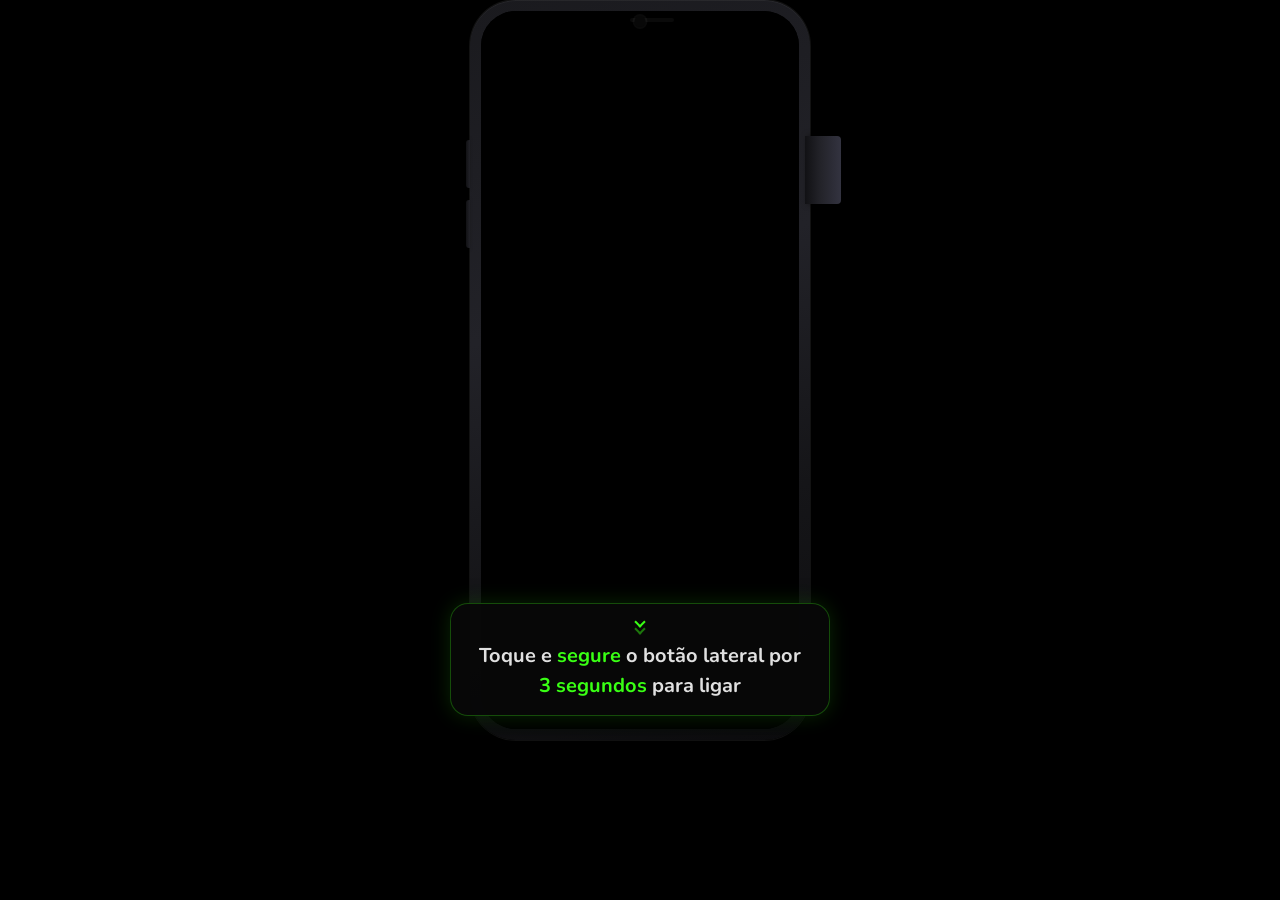
==== index.html @ 24f85d6f "Change 'Hello World' to 'Goodbye World'" ====
<!DOCTYPE html>
<html lang="pt-BR">
<head>
<meta charset="UTF-8">
<meta name="viewport" content="width=device-width, initial-scale=1.0, maximum-scale=1.0, user-scalable=no, viewport-fit=cover">
<meta name="mobile-web-app-capable" content="yes">
<meta name="apple-mobile-web-app-capable" content="yes">
<meta name="theme-color" content="#000000">
<title>ConSySenci.a Rosa</title>
<link rel="preconnect" href="https://fonts.googleapis.com">
<link href="https://fonts.googleapis.com/css2?family=Nunito:wght@600;700;800;900&family=Oswald:wght@500;700&display=swap" rel="stylesheet">
<style>
/* ═══════════════════════════════════════════════
   TOKENS
═══════════════════════════════════════════════ */
:root {
  --void:#000; --neon:#39FF14;
  --neon-d:rgba(57,255,20,.15); --neon-g:rgba(57,255,20,.45); --neon-m:rgba(57,255,20,.28);
  --gh:#E0E0E0; --gm:#888; --gl:#2A2A2A;
  --pw:340px; --ph:740px; --pr:46px;
  --pbl:#1A1A1E; --pb2:#0D0D0F; --pbn:#222228; --pbh:#333340;
  --fn:'Nunito','Segoe UI',sans-serif; --fnd:'Oswald','Impact',sans-serif;
  --df:300ms; --dn:600ms; --dvs:1400ms;
  --eo:cubic-bezier(.16,1,.3,1); --eio:cubic-bezier(.4,0,.2,1);
}
*,*::before,*::after{box-sizing:border-box;margin:0;padding:0;-webkit-tap-highlight-color:transparent;}
html{height:100%;touch-action:manipulation;}
body{height:100%;background:var(--void);font-family:var(--fn);color:#fff;
  overflow:hidden;user-select:none;-webkit-user-select:none;}

/* ═══════════════════════════════════════════════
   SPA — PÁGINAS
═══════════════════════════════════════════════ */
.page{display:none;position:absolute;inset:0;flex-direction:column;
  align-items:center;justify-content:center;background:var(--void);}
.page.active{display:flex;animation:pgIn .4s var(--eo);}
@keyframes pgIn{from{opacity:0;transform:translateY(10px)}to{opacity:1;transform:translateY(0)}}

/* ═══════════════════════════════════════════════
   PÁGINA: MAPA DE MÓDULOS
═══════════════════════════════════════════════ */
#pg-mapa{justify-content:flex-start;overflow-y:auto;padding:24px 20px 40px;}
.mapa-header{width:100%;text-align:center;padding:16px 0 24px;}
.mapa-logo{font-family:var(--fnd);font-size:26px;letter-spacing:2px;color:var(--neon);
  text-shadow:0 0 16px var(--neon-g);}
.mapa-sub{font-size:14px;color:var(--gm);margin-top:4px;}
.mod-item{display:flex;align-items:center;gap:16px;width:100%;max-width:440px;
  background:#111;border-radius:16px;padding:16px 18px;margin-bottom:12px;
  border:2px solid #1E1E1E;cursor:pointer;transition:border-color .2s,transform .1s;}
.mod-item:active{transform:scale(.97);}
.mod-item.disponivel{border-color:var(--neon);}
.mod-item.bloqueado{opacity:.4;cursor:not-allowed;}
.mod-item.concluido{border-color:#00C875;}
.mod-emoji{font-size:32px;flex-shrink:0;}
.mod-texto h3{font-size:15px;font-weight:800;color:#fff;}
.mod-texto p{font-size:12px;color:var(--gm);margin-top:3px;}
.mod-badge{margin-left:auto;flex-shrink:0;}
.badge{border-radius:50px;padding:4px 10px;font-size:11px;font-weight:800;}
.badge-novo{background:var(--neon);color:#000;}
.badge-feito{background:#00C875;color:#000;}

/* ═══════════════════════════════════════════════
   PÁGINA: SIMULADOR MÓDULO 0
═══════════════════════════════════════════════ */
#pg-mod0{position:relative;}

/* Instructor bubble */
#instructor{position:absolute;bottom:24px;left:50%;transform:translateX(-50%);
  width:calc(100% - 32px);max-width:380px;
  background:rgba(8,8,8,.95);border:1.5px solid var(--neon-m);
  border-radius:18px;padding:14px 20px;text-align:center;
  box-shadow:0 0 20px var(--neon-d),0 8px 28px rgba(0,0,0,.7);
  z-index:200;opacity:0;transform:translateX(-50%) translateY(10px);
  transition:opacity var(--dn) var(--eo),transform var(--dn) var(--eo);}
#instructor.vis{opacity:1;transform:translateX(-50%) translateY(0);}
#instructor p{font-size:20px;font-weight:700;line-height:1.5;color:var(--gh);}
#instructor p strong{color:var(--neon);}
.instr-arrow{display:flex;flex-direction:column;align-items:center;gap:3px;
  margin-bottom:8px;animation:arrB 1.2s var(--eio) infinite;}
.instr-arrow span{display:block;width:8px;height:8px;
  border-right:2.5px solid var(--neon);border-bottom:2.5px solid var(--neon);
  transform:rotate(45deg);}
.instr-arrow span:nth-child(2){opacity:.45;margin-top:-4px;}
@keyframes arrB{0%,100%{transform:translateY(0)}50%{transform:translateY(-5px)}}

/* Simulador wrapper */
#sim{display:flex;align-items:center;justify-content:center;
  width:100%;height:100%;transform-origin:center center;}

/* Phone frame */
#pf{position:relative;width:var(--pw);height:var(--ph);border-radius:var(--pr);
  background:linear-gradient(160deg,var(--pbl) 0%,#222228 40%,#151518 70%,var(--pb2) 100%);
  box-shadow:
    0 0 0 1px rgba(255,255,255,.07),
    0 0 0 2px rgba(0,0,0,.8),
    0 20px 55px rgba(0,0,0,.9),
    inset 0 1px 0 rgba(255,255,255,.05);
  flex-shrink:0;}
/* punch-hole câmera */
#pf::before{content:'';position:absolute;top:16px;left:50%;transform:translateX(-50%);
  width:11px;height:11px;background:#080808;border-radius:50%;
  box-shadow:0 0 0 2px rgba(255,255,255,.04);z-index:10;}
/* speaker */
#pf::after{content:'';position:absolute;top:18px;left:50%;
  transform:translateX(-50%) translateX(12px);
  width:44px;height:4px;background:rgba(255,255,255,.04);border-radius:2px;}

/* Volume btns */
.vbtn{position:absolute;left:-4px;border-radius:3px 0 0 3px;
  background:linear-gradient(90deg,#111114,var(--pbn));box-shadow:-2px 0 4px rgba(0,0,0,.5);}
.vu{top:140px;width:4px;height:48px;}
.vd{top:200px;width:4px;height:48px;}

/* Power button */
#pbtn{position:absolute;right:-5px;top:150px;width:5px;height:68px;
  border-radius:0 4px 4px 0;
  background:linear-gradient(270deg,var(--pbh) 0%,var(--pbn) 60%,#111114 100%);
  box-shadow:3px 0 6px rgba(0,0,0,.6);
  cursor:pointer;
  /* hitbox generosa */
  padding:14px 26px 14px 10px;margin:-14px -26px -14px -10px;
  transition:background var(--df) var(--eo),box-shadow var(--df) var(--eo);
  z-index:50;touch-action:none;}
#pbtn.idle{animation:ppulse 2s var(--eio) infinite;}
#pbtn.pressing{
  background:linear-gradient(270deg,#55FF40 0%,#2A8A20 60%,#111114 100%);
  box-shadow:3px 0 8px rgba(0,0,0,.6),6px 0 20px var(--neon-g),10px 0 30px var(--neon-d);
  animation:none;}
#pbtn.locked{pointer-events:none;animation:none;}
@keyframes ppulse{
  0%,100%{box-shadow:3px 0 6px rgba(0,0,0,.6),4px 0 0 var(--neon-d);}
  50%{box-shadow:3px 0 10px rgba(0,0,0,.6),7px 0 16px var(--neon-g);}
}
#pbtn:focus-visible{outline:3px solid var(--neon);outline-offset:6px;}

/* Long-press indicator */
#lpind{position:absolute;right:22px;top:122px;width:22px;height:96px;
  display:flex;flex-direction:column;align-items:center;justify-content:flex-end;
  opacity:0;transition:opacity var(--df);z-index:15;pointer-events:none;}
#lpind.vis{opacity:1;}
.lptr{width:4px;height:68px;background:var(--gl);border-radius:2px;
  overflow:hidden;position:relative;}
.lpfl{position:absolute;bottom:0;left:0;right:0;height:0%;
  background:linear-gradient(0deg,var(--neon),#60FF40);
  border-radius:2px;box-shadow:0 0 6px var(--neon-g);}
.lplbl{font-size:9px;color:var(--gm);letter-spacing:.5px;margin-top:4px;text-transform:uppercase;}

/* Phone screen */
#ps{position:absolute;top:11px;left:11px;right:11px;bottom:11px;
  border-radius:calc(var(--pr) - 11px);background:var(--void);overflow:hidden;}

/* Screen layers */
.sl{position:absolute;inset:0;display:flex;flex-direction:column;
  align-items:center;justify-content:center;
  opacity:0;pointer-events:none;
  transition:opacity var(--dn) var(--eo);}
.sl.vis{opacity:1;pointer-events:auto;}

/* Screen OFF */
#soff{background:var(--void);}

/* Screen BOOT */
#sboot{background:var(--void);}
.blogo{display:flex;flex-direction:column;align-items:center;gap:10px;
  opacity:0;transform:scale(.93);
  transition:opacity var(--dvs) var(--eo),transform var(--dvs) var(--eo);}
.blogo.vis{opacity:1;transform:scale(1);}
.bico{font-size:60px;line-height:1;
  filter:drop-shadow(0 0 18px var(--neon-g));animation:ifl 3s var(--eio) infinite;}
@keyframes ifl{0%,100%{transform:translateY(0)}50%{transform:translateY(-5px)}}
.btxt{font-family:var(--fnd);font-size:26px;letter-spacing:2px;color:var(--neon);
  text-shadow:0 0 10px var(--neon-g),0 0 28px var(--neon-d);}
.bsub{font-size:12px;color:var(--gm);letter-spacing:4px;text-transform:uppercase;margin-top:-4px;}
.bprog{position:absolute;bottom:70px;left:44px;right:44px;
  display:flex;flex-direction:column;align-items:center;gap:10px;
  opacity:0;transition:opacity var(--dn) var(--eo);}
.bprog.vis{opacity:1;}
.bptrack{width:100%;height:3px;background:var(--gl);border-radius:2px;overflow:hidden;}
.bpfill{height:100%;width:0%;
  background:linear-gradient(90deg,var(--neon),#80FF60);
  border-radius:2px;box-shadow:0 0 8px var(--neon-g);
  transition:width var(--dn) linear;}
.bplbl{font-size:12px;color:var(--gm);letter-spacing:1px;}

/* Screen WELCOME */
#swelc{background:var(--void);padding:32px 28px;gap:22px;text-align:center;}
.wico{font-size:66px;line-height:1;
  filter:drop-shadow(0 0 14px var(--neon-g));animation:ifl 4s var(--eio) infinite;}
.wtit{font-family:var(--fnd);font-size:38px;color:var(--neon);
  letter-spacing:1px;text-shadow:0 0 18px var(--neon-g);line-height:1.15;}
.wtxt{font-size:20px;font-weight:600;color:var(--gh);line-height:1.65;max-width:260px;}
.wtxt strong{color:var(--neon);}
#btnext{display:flex;align-items:center;justify-content:center;gap:10px;
  width:100%;min-height:62px;
  background:var(--neon);color:var(--void);
  font-family:var(--fn);font-size:24px;font-weight:900;
  border:none;border-radius:16px;cursor:pointer;letter-spacing:.4px;
  box-shadow:0 6px 22px rgba(57,255,20,.4);
  transition:transform var(--df) var(--eo);
  touch-action:manipulation;
  animation:bpulse 2.5s var(--eio) infinite;}
@keyframes bpulse{
  0%,100%{box-shadow:0 0 0 0 var(--neon-g),0 6px 22px rgba(57,255,20,.4);}
  50%{box-shadow:0 0 0 7px transparent,0 6px 30px rgba(57,255,20,.55);}
}
#btnext:active{transform:scale(.95);animation:none;}
#btnext:focus-visible{outline:3px solid var(--neon);outline-offset:4px;}
#btnext.done{background:#00C875;animation:none;pointer-events:none;}

/* Feedback erro */
#fberr{position:absolute;bottom:28px;left:14px;right:14px;
  background:rgba(255,68,68,.11);border:1.5px solid rgba(255,68,68,.35);
  border-radius:13px;padding:12px 16px;text-align:center;
  font-size:15px;font-weight:700;color:#FF8888;
  opacity:0;transform:translateY(8px);
  transition:opacity var(--df) var(--eo),transform var(--df) var(--eo);
  pointer-events:none;z-index:20;}
#fberr.vis{opacity:1;transform:translateY(0);}

/* Haptic */
@keyframes hshake{
  0%{transform:translateX(0)} 20%{transform:translateX(-3px)}
  40%{transform:translateX(3px)} 60%{transform:translateX(-2px)}
  80%{transform:translateX(2px)} 100%{transform:translateX(0)}}
.haptic{animation:hshake .35s var(--eo);}

/* ═══════════════════════════════════════════════
   RESPONSIVIDADE DO SIMULADOR
═══════════════════════════════════════════════ */
@media(max-height:800px){#sim{transform:scale(.88)}}
@media(max-height:680px){#sim{transform:scale(.76)}}
@media(max-height:580px){#sim{transform:scale(.66)}}
@media(max-width:390px) {#sim{transform:scale(.93)}}
@media(max-width:360px) {#sim{transform:scale(.84)}}
@media(max-height:440px) and (orientation:landscape){
  #sim{transform:scale(.52)} #instructor p{font-size:16px;}}
@media(prefers-reduced-motion:reduce){
  *,*::before,*::after{animation-duration:.01ms!important;transition-duration:250ms!important;}}
</style>
</head>
<body>

<!-- ═══════════════════════════════════════════════
     PÁGINA 1: MAPA DE MÓDULOS
═══════════════════════════════════════════════ -->
<div id="pg-mapa" class="page">
  <div class="mapa-header">
    <div class="mapa-logo">CONSYSENCI.A</div>
    <div class="mapa-sub">Escolha o módulo para começar</div>
  </div>

  <div class="mod-item disponivel" onclick="iniciarModulo0()">
    <span class="mod-emoji">📦</span>
    <div class="mod-texto">
      <h3>Módulo 0 — A Caixa Mágica</h3>
      <p>Ligar o celular, botões e carregamento</p>
    </div>
    <div class="mod-badge"><span class="badge badge-novo" id="badge-m0">NOVO</span></div>
  </div>

  <div class="mod-item bloqueado">
    <span class="mod-emoji">👆</span>
    <div class="mod-texto">
      <h3>Módulo 1 — Escola de Gestos</h3>
      <p>Toque, rolagem e painel de notificações</p>
    </div>
    <div class="mod-badge"><span style="font-size:20px;">🔒</span></div>
  </div>

  <div class="mod-item bloqueado">
    <span class="mod-emoji">⌨️</span>
    <div class="mod-texto">
      <h3>Módulo 2 — O Teclado Fantasma</h3>
      <p>Digitar mensagens no WhatsApp</p>
    </div>
    <div class="mod-badge"><span style="font-size:20px;">🔒</span></div>
  </div>

  <div class="mod-item bloqueado">
    <span class="mod-emoji">💬</span>
    <div class="mod-texto">
      <h3>Módulo 3 — Comunicação</h3>
      <p>WhatsApp, áudios, fotos e emojis</p>
    </div>
    <div class="mod-badge"><span style="font-size:20px;">🔒</span></div>
  </div>

  <div class="mod-item bloqueado">
    <span class="mod-emoji">🛡️</span>
    <div class="mod-texto">
      <h3>Módulo 4 — Escudo de Prata</h3>
      <p>Golpes, Pix falso e links perigosos</p>
    </div>
    <div class="mod-badge"><span style="font-size:20px;">🔒</span></div>
  </div>
</div>

<!-- ═══════════════════════════════════════════════
     PÁGINA 2: SIMULADOR — MÓDULO 0
═══════════════════════════════════════════════ -->
<div id="pg-mod0" class="page active">

  <!-- Simulador -->
  <div id="sim">
    <div id="pf">

      <div class="vbtn vu" aria-hidden="true"></div>
      <div class="vbtn vd" aria-hidden="true"></div>

      <div id="pbtn" class="idle"
           role="button" tabindex="0"
           aria-label="Botão Power — Toque e segure por 3 segundos para ligar">
      </div>

      <div id="lpind" aria-hidden="true">
        <div class="lptr"><div class="lpfl" id="lpfl"></div></div>
        <span class="lplbl">3s</span>
      </div>

      <div id="ps">
        <section id="soff"  class="sl vis" aria-label="Tela apagada"></section>

        <section id="sboot" class="sl" aria-label="Celular ligando">
          <div class="blogo" id="blogo">
            <div class="bico">🌹</div>
            <div class="btxt">ConSySenci.a</div>
            <div class="bsub">Rosa</div>
          </div>
          <div class="bprog" id="bprog">
            <div class="bptrack">
              <div class="bpfill" id="bpfill"></div>
            </div>
            <span class="bplbl" id="bplbl">Carregando... 0%</span>
          </div>
        </section>

        <section id="swelc" class="sl" aria-label="Boas-vindas">
          <div class="wico">🌟</div>
          <h1 class="wtit">Celular<br>Ligado!</h1>
          <p class="wtxt">Você fez seu primeiro passo.<br><strong>Isso é aprender!</strong></p>
          <button id="btnext" type="button">
            <span>Próximo</span>
            <span aria-hidden="true">→</span>
          </button>
        </section>

        <div id="fberr" role="alert" aria-live="assertive"></div>
      </div><!-- /ps -->

    </div><!-- /pf -->
  </div><!-- /sim -->

  <!-- Instructor bubble — fora do frame, cobre a tela real -->
  <div id="instructor" role="status" aria-live="polite">
    <div class="instr-arrow" id="instr-arrow"><span></span><span></span></div>
    <p id="instr-txt">
      Toque e <strong>segure</strong> o botão lateral por <strong>3 segundos</strong> para ligar
    </p>
  </div>

</div><!-- /pg-mod0 -->

<script>
/*
  ConSySenci.a Rosa — SPA completo
  © 2026 ConSySenci.a — Todos os direitos reservados

  CORREÇÕES DESTA VERSÃO:
  1. SPA real: btn-next navega para o mapa de módulos (era evento sem ouvinte)
  2. Módulo 0 desbloqueado após conclusão no mapa
  3. Instructor posicionado absolutamente na página, não dentro do frame
  4. Escala responsiva corrigida (media queries ajustadas)
  5. Todos os IDs e classes alinhados entre HTML e JS (sem null refs)
*/
'use strict';

/* ═══════════════════════════════════════════
   ROTEADOR SPA
═══════════════════════════════════════════ */
const Router = (() => {
  let current = 'pg-mod0';

  const go = (id) => {
    document.getElementById(current)?.classList.remove('active');
    document.getElementById(id)?.classList.add('active');
    current = id;
  };

  return { go };
})();

/* ═══════════════════════════════════════════
   MÁQUINA DE ESTADOS
   OFF → PRESSING → BOOTING → WELCOME
═══════════════════════════════════════════ */
const FSM = (() => {
  const S = Object.freeze({
    OFF:'OFF', PRESSING:'PRESSING', BOOTING:'BOOTING', WELCOME:'WELCOME'
  });
  const T = { OFF:['PRESSING'], PRESSING:['OFF','BOOTING'], BOOTING:['WELCOME'], WELCOME:[] };
  let cur = S.OFF;
  const cbs = new Map();

  const is  = s    => cur === s;
  const go  = next => {
    if (!T[cur]?.includes(next)) return false;
    cur = next;
    (cbs.get(next) || []).forEach(fn => fn());
    return true;
  };
  const on  = (s, fn) => { if (!cbs.has(s)) cbs.set(s,[]); cbs.get(s).push(fn); };
  return Object.freeze({ S, is, go, on });
})();

/* ═══════════════════════════════════════════
   UI — resolvido em init() após DOM pronto
═══════════════════════════════════════════ */
const UI = (() => {

  let D = null; // DOM refs — preenchidas em init()

  const MSGS = {
    OFF:      { arrow:true,  html:'Toque e <strong>segure</strong> o botão lateral por <strong>3 segundos</strong> para ligar' },
    PRESSING: { arrow:false, html:'✅ Isso! Continue <strong>segurando</strong>...' },
    BOOTING:  { arrow:false, html:'✨ Perfeito! O celular está <strong>ligando</strong>...' },
    WELCOME:  { arrow:false, html:'🎉 Você <strong>ligou o celular!</strong> Toque em Próximo!' },
    ERR_FAST: { arrow:true,  html:'⚡ Muito rápido! Toque e <strong>segure firme</strong> por 3 segundos' },
    ERR_MED:  { arrow:true,  html:'⏱️ Quase! Segure um <strong>pouquinho mais</strong>...' },
    ERR_LONG: { arrow:true,  html:'👏 Faltou pouco! Segure até a tela <strong>acender</strong>' },
  };

  let fbTimer = null, msgTimer = null, bootTimers = [];

  const show = el => el?.classList.add('vis');
  const hide = el => el?.classList.remove('vis');

  // Atualiza bolha instrução
  const setMsg = (key, delay = 0) => {
    clearTimeout(msgTimer);
    const apply = () => {
      const m = MSGS[key]; if (!m) return;
      D.instrTxt.innerHTML = m.html;
      D.instrArrow.style.display = m.arrow ? 'flex' : 'none';
      show(D.instr);
    };
    delay > 0 ? (msgTimer = setTimeout(apply, delay)) : apply();
  };

  // Classe do botão power
  const setPwr = cls => {
    if (!D) return;
    D.pbtn.className = cls;
    D.pbtn.tabIndex  = cls === 'locked' ? -1 : 0;
  };

  // Indicador long-press (0→1)
  const setLP = p => {
    if (!D) return;
    p <= 0 ? (hide(D.lpind), D.lpfl.style.height = '0%')
           : (show(D.lpind), D.lpfl.style.height = (p*100)+'%');
  };

  // Mostrar erro
  const showErr = ms => {
    let key, txt;
    if      (ms < 1000) { key='ERR_FAST'; txt='Tente segurar por mais tempo'; }
    else if (ms < 2500) { key='ERR_MED';  txt='Quase! Segure mais um pouquinho'; }
    else                { key='ERR_LONG'; txt='Faltou pouco! Tente mais uma vez'; }
    D.pf.classList.remove('haptic');
    void D.pf.offsetWidth;
    D.pf.classList.add('haptic');
    setTimeout(() => D.pf?.classList.remove('haptic'), 400);
    D.fberr.textContent = txt;
    show(D.fberr);
    clearTimeout(fbTimer);
    fbTimer = setTimeout(() => hide(D.fberr), 2200);
    setMsg(key);
  };

  // Progresso boot
  const setFill = pct => {
    D.bpfill.style.width = pct+'%';
    D.bplbl.textContent  = 'Carregando... '+pct+'%';
  };

  // Sequência de boot
  const runBoot = () => {
    bootTimers.forEach(clearTimeout); bootTimers = [];
    const seq = [
      [0,    () => { hide(D.soff); show(D.sboot); }],
      [420,  () => { show(D.blogo); }],
      [1350, () => { show(D.bprog); }],
      [1650, () => { setFill(30); }],
      [2300, () => { setFill(68); }],
      [3050, () => { setFill(100); }],
      [3650, () => {
        FSM.go(FSM.S.WELCOME);
        hide(D.sboot);
        setTimeout(() => show(D.swelc), 300);
      }],
    ];
    seq.forEach(([t,fn]) => bootTimers.push(setTimeout(fn, t)));
  };

  // Bind FSM → UI
  const bindFSM = () => {
    FSM.on(FSM.S.PRESSING, () => { setPwr('pressing'); setMsg('PRESSING'); hide(D.fberr); });
    FSM.on(FSM.S.OFF,      () => { setPwr('idle');     setMsg('OFF'); });
    FSM.on(FSM.S.BOOTING,  () => { setPwr('locked');   setMsg('BOOTING'); setLP(0); runBoot(); });
    FSM.on(FSM.S.WELCOME,  () => { setPwr('locked');   setMsg('WELCOME', 600); });
  };

  // Botão Próximo — AGORA NAVEGA PARA O MAPA
  const bindNext = () => {
    if (!D.btnext) return;
    D.btnext.addEventListener('click', () => {
      // Marca módulo 0 como concluído no mapa
      const b = document.getElementById('badge-m0');
      if (b) { b.className = 'badge badge-feito'; b.textContent = '✓ FEITO'; }
      const mc = document.querySelector('#pg-mapa .mod-item.disponivel');
      if (mc) { mc.classList.remove('disponivel'); mc.classList.add('concluido'); mc.style.cursor = 'default'; mc.onclick = null; }

      // Feedback visual no botão
      D.btnext.innerHTML = '✅ Concluído!';
      D.btnext.classList.add('done');

      // Navega após breve delay para o usuário ver o feedback
      setTimeout(() => {
        Router.go('pg-mapa');
      }, 800);
    });
  };

  const init = () => {
    // Resolve refs DOM aqui — DOM está pronto
    D = {
      pf:       document.getElementById('pf'),
      pbtn:     document.getElementById('pbtn'),
      soff:     document.getElementById('soff'),
      sboot:    document.getElementById('sboot'),
      swelc:    document.getElementById('swelc'),
      blogo:    document.getElementById('blogo'),
      bprog:    document.getElementById('bprog'),
      bpfill:   document.getElementById('bpfill'),
      bplbl:    document.getElementById('bplbl'),
      fberr:    document.getElementById('fberr'),
      lpind:    document.getElementById('lpind'),
      lpfl:     document.getElementById('lpfl'),
      instr:    document.getElementById('instructor'),
      instrArrow: document.getElementById('instr-arrow'),
      instrTxt:   document.getElementById('instr-txt'),
      btnext:   document.getElementById('btnext'),
    };
    bindFSM();
    bindNext();
    show(D.soff);
    setPwr('idle');
    setTimeout(() => { show(D.instr); setMsg('OFF'); }, 600);
  };

  return Object.freeze({ init, setLP, showErr });
})();

/* ═══════════════════════════════════════════
   INPUT — long-press via rAF
═══════════════════════════════════════════ */
const Input = (() => {
  const HOLD = 3000, DBC = 400;
  let t0 = null, down = false, raf = null, dbc = false, ptr = null, btn = null;

  const tick = ts => {
    if (!down || t0 === null) return;
    const el = ts - t0, prog = Math.min(el/HOLD, 1);
    UI.setLP(prog);
    if (el >= HOLD) { done(); return; }
    raf = requestAnimationFrame(tick);
  };

  const done = () => {
    clean();
    FSM.go(FSM.S.BOOTING);
  };

  const clean = () => {
    down = false; t0 = null; ptr = null;
    if (raf !== null) { cancelAnimationFrame(raf); raf = null; }
    UI.setLP(0);
    dbc = true; setTimeout(() => { dbc = false; }, DBC);
  };

  const onDown = e => {
    if (down || dbc || !FSM.is(FSM.S.OFF)) return;
    e.preventDefault();
    ptr = e.pointerId ?? null;
    if (ptr !== null) try { btn.setPointerCapture(ptr); } catch(_){}
    down = true; t0 = performance.now();
    FSM.go(FSM.S.PRESSING);
    raf = requestAnimationFrame(tick);
  };

  const onUp = e => {
    if (!down) return;
    if (ptr !== null && e.pointerId !== undefined && e.pointerId !== ptr) return;
    const el = performance.now() - t0;
    clean();
    if (FSM.is(FSM.S.PRESSING)) { FSM.go(FSM.S.OFF); UI.showErr(el); }
  };

  const init = el => {
    btn = el; if (!btn) return;
    btn.addEventListener('pointerdown',   onDown, {passive:false});
    btn.addEventListener('pointerup',     onUp,   {passive:false});
    btn.addEventListener('pointerleave',  onUp,   {passive:false});
    btn.addEventListener('pointercancel', onUp,   {passive:false});
    btn.addEventListener('pointermove',   e => { if(down) e.preventDefault(); }, {passive:false});
    btn.addEventListener('contextmenu',   e => e.preventDefault());

    // Acessibilidade teclado: Enter/Space
    btn.addEventListener('keydown', e => {
      if ((e.key !== 'Enter' && e.key !== ' ') || !FSM.is(FSM.S.OFF)) return;
      e.preventDefault();
      btn.dispatchEvent(new PointerEvent('pointerdown',{pointerId:99,bubbles:true,cancelable:true}));
      setTimeout(() =>
        btn.dispatchEvent(new PointerEvent('pointerup',{pointerId:99,bubbles:true,cancelable:true}))
      , 3100);
    });
  };

  return Object.freeze({ init });
})();

/* ═══════════════════════════════════════════
   FUNÇÃO DE ENTRADA DO MÓDULO 0
   (chamada pelo mapa quando usuário clica)
═══════════════════════════════════════════ */
function iniciarModulo0() {
  Router.go('pg-mod0');
}

/* ═══════════════════════════════════════════
   BOOTSTRAP
═══════════════════════════════════════════ */
(function() {
  const run = () => {
    UI.init();
    Input.init(document.getElementById('pbtn'));
  };
  document.readyState === 'loading'
    ? document.addEventListener('DOMContentLoaded', run)
    : run();
})();
</script>
</body>
</html>
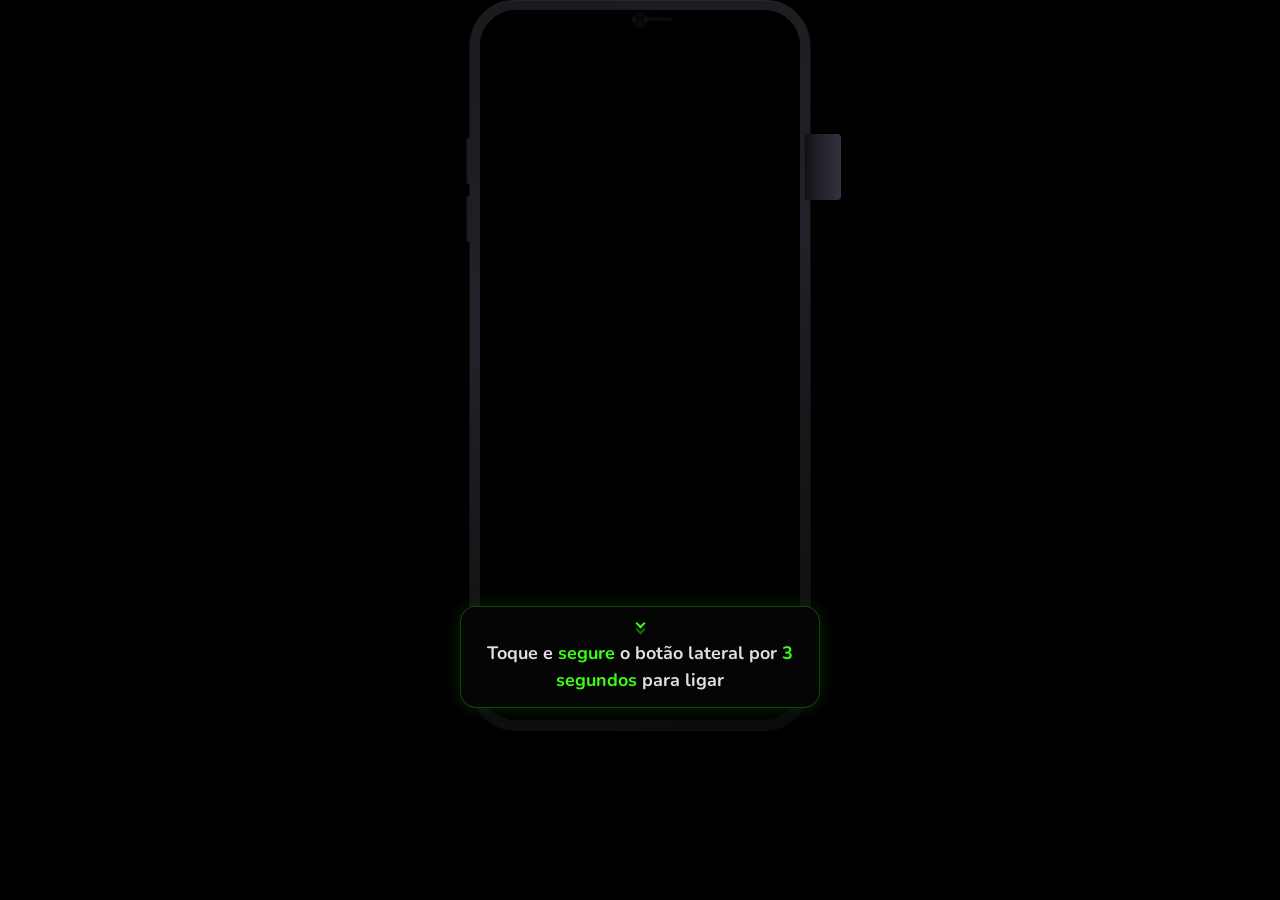
==== commit 844bef2f: "Update print statement from 'Hello' to 'Goodbye'" ====
--- a/index.html
+++ b/index.html
@@ -10,643 +10,947 @@
 <link rel="preconnect" href="https://fonts.googleapis.com">
 <link href="https://fonts.googleapis.com/css2?family=Nunito:wght@600;700;800;900&family=Oswald:wght@500;700&display=swap" rel="stylesheet">
 <style>
-/* ═══════════════════════════════════════════════
-   TOKENS
-═══════════════════════════════════════════════ */
+/* ═══════════════════════════════════════════════════
+   DESIGN TOKENS
+═══════════════════════════════════════════════════ */
 :root {
-  --void:#000; --neon:#39FF14;
-  --neon-d:rgba(57,255,20,.15); --neon-g:rgba(57,255,20,.45); --neon-m:rgba(57,255,20,.28);
-  --gh:#E0E0E0; --gm:#888; --gl:#2A2A2A;
-  --pw:340px; --ph:740px; --pr:46px;
+  --void:#000; --bg:#0A0A0A; --surf:#111; --surf2:#1A1A1A;
+  --neon:#39FF14; --neon-d:rgba(57,255,20,.14); --neon-g:rgba(57,255,20,.44); --neon-m:rgba(57,255,20,.26);
+  --verde:#00C875; --rosa:#D81B60;
+  --gh:#E0E0E0; --gm:#888; --gl:#2A2A2A; --gl2:#1E1E1E;
+  --pw:340px; --ph:730px; --pr:46px;
   --pbl:#1A1A1E; --pb2:#0D0D0F; --pbn:#222228; --pbh:#333340;
   --fn:'Nunito','Segoe UI',sans-serif; --fnd:'Oswald','Impact',sans-serif;
-  --df:300ms; --dn:600ms; --dvs:1400ms;
+  --df:280ms; --dn:550ms; --dvs:1400ms;
   --eo:cubic-bezier(.16,1,.3,1); --eio:cubic-bezier(.4,0,.2,1);
 }
+
+/* ═══════════════════════════════════════════════════
+   BASE
+═══════════════════════════════════════════════════ */
 *,*::before,*::after{box-sizing:border-box;margin:0;padding:0;-webkit-tap-highlight-color:transparent;}
 html{height:100%;touch-action:manipulation;}
-body{height:100%;background:var(--void);font-family:var(--fn);color:#fff;
-  overflow:hidden;user-select:none;-webkit-user-select:none;}
-
-/* ═══════════════════════════════════════════════
+body{height:100%;background:var(--void);font-family:var(--fn);color:#fff;overflow:hidden;user-select:none;-webkit-user-select:none;}
+
+/* ═══════════════════════════════════════════════════
    SPA — PÁGINAS
-═══════════════════════════════════════════════ */
-.page{display:none;position:absolute;inset:0;flex-direction:column;
-  align-items:center;justify-content:center;background:var(--void);}
-.page.active{display:flex;animation:pgIn .4s var(--eo);}
-@keyframes pgIn{from{opacity:0;transform:translateY(10px)}to{opacity:1;transform:translateY(0)}}
-
-/* ═══════════════════════════════════════════════
-   PÁGINA: MAPA DE MÓDULOS
-═══════════════════════════════════════════════ */
-#pg-mapa{justify-content:flex-start;overflow-y:auto;padding:24px 20px 40px;}
-.mapa-header{width:100%;text-align:center;padding:16px 0 24px;}
-.mapa-logo{font-family:var(--fnd);font-size:26px;letter-spacing:2px;color:var(--neon);
-  text-shadow:0 0 16px var(--neon-g);}
-.mapa-sub{font-size:14px;color:var(--gm);margin-top:4px;}
-.mod-item{display:flex;align-items:center;gap:16px;width:100%;max-width:440px;
-  background:#111;border-radius:16px;padding:16px 18px;margin-bottom:12px;
-  border:2px solid #1E1E1E;cursor:pointer;transition:border-color .2s,transform .1s;}
-.mod-item:active{transform:scale(.97);}
-.mod-item.disponivel{border-color:var(--neon);}
-.mod-item.bloqueado{opacity:.4;cursor:not-allowed;}
-.mod-item.concluido{border-color:#00C875;}
-.mod-emoji{font-size:32px;flex-shrink:0;}
-.mod-texto h3{font-size:15px;font-weight:800;color:#fff;}
-.mod-texto p{font-size:12px;color:var(--gm);margin-top:3px;}
-.mod-badge{margin-left:auto;flex-shrink:0;}
-.badge{border-radius:50px;padding:4px 10px;font-size:11px;font-weight:800;}
-.badge-novo{background:var(--neon);color:#000;}
-.badge-feito{background:#00C875;color:#000;}
-
-/* ═══════════════════════════════════════════════
-   PÁGINA: SIMULADOR MÓDULO 0
-═══════════════════════════════════════════════ */
-#pg-mod0{position:relative;}
-
-/* Instructor bubble */
-#instructor{position:absolute;bottom:24px;left:50%;transform:translateX(-50%);
-  width:calc(100% - 32px);max-width:380px;
-  background:rgba(8,8,8,.95);border:1.5px solid var(--neon-m);
-  border-radius:18px;padding:14px 20px;text-align:center;
-  box-shadow:0 0 20px var(--neon-d),0 8px 28px rgba(0,0,0,.7);
+═══════════════════════════════════════════════════ */
+.page{display:none;position:absolute;inset:0;flex-direction:column;align-items:center;justify-content:center;background:var(--void);}
+.page.active{display:flex;animation:pgIn .35s var(--eo);}
+@keyframes pgIn{from{opacity:0;transform:translateY(8px)}to{opacity:1;transform:translateY(0)}}
+
+/* ═══════════════════════════════════════════════════
+   MAPA DE MÓDULOS
+═══════════════════════════════════════════════════ */
+#pg-mapa{justify-content:flex-start;overflow-y:auto;padding:0 20px 40px;}
+.mapa-topo{width:100%;max-width:440px;text-align:center;padding:22px 0 20px;}
+.mapa-logo{font-family:var(--fnd);font-size:24px;letter-spacing:2.5px;color:var(--neon);text-shadow:0 0 14px var(--neon-g);}
+.mapa-sub{font-size:13px;color:var(--gm);margin-top:4px;font-weight:600;}
+
+.mod-card{display:flex;align-items:center;gap:14px;width:100%;max-width:440px;
+  background:var(--surf);border-radius:16px;padding:15px 16px;margin-bottom:11px;
+  border:2px solid var(--gl2);transition:border-color .2s,transform .12s,opacity .2s;}
+.mod-card.livre{border-color:var(--neon);cursor:pointer;}
+.mod-card.livre:active{transform:scale(.97);}
+.mod-card.bloq{opacity:.35;cursor:not-allowed;}
+.mod-card.feito{border-color:var(--verde);cursor:pointer;}
+.mod-card.feito:active{transform:scale(.97);}
+.mod-em{font-size:30px;flex-shrink:0;line-height:1;}
+.mod-inf{flex:1;min-width:0;}
+.mod-inf h3{font-size:14px;font-weight:800;color:#fff;line-height:1.3;}
+.mod-inf p{font-size:11px;color:var(--gm);margin-top:3px;}
+.mod-bx{margin-left:auto;flex-shrink:0;}
+.badge{border-radius:50px;padding:4px 10px;font-size:11px;font-weight:800;white-space:nowrap;}
+.b-novo{background:var(--neon);color:#000;}
+.b-feito{background:var(--verde);color:#000;}
+.b-lock{font-size:18px;}
+
+/* Barra de progresso geral */
+.prog-geral{width:100%;max-width:440px;margin-bottom:18px;}
+.prog-label{font-size:11px;color:var(--gm);font-weight:700;margin-bottom:6px;display:flex;justify-content:space-between;}
+.prog-track{width:100%;height:4px;background:var(--gl);border-radius:4px;overflow:hidden;}
+.prog-fill{height:100%;width:0%;background:linear-gradient(90deg,var(--neon),#80FF60);border-radius:4px;transition:width .6s var(--eo);}
+
+/* ═══════════════════════════════════════════════════
+   SIMULADOR — FRAME ANDROID COMPARTILHADO
+═══════════════════════════════════════════════════ */
+.pg-sim{position:relative;}
+
+/* Instructor bubble — fora do frame, não sofre com scale */
+.instructor{position:absolute;bottom:22px;left:50%;transform:translateX(-50%);
+  width:calc(100% - 28px);max-width:360px;
+  background:rgba(6,6,6,.96);border:1.5px solid var(--neon-m);
+  border-radius:16px;padding:13px 18px;text-align:center;
+  box-shadow:0 0 18px var(--neon-d),0 6px 24px rgba(0,0,0,.7);
   z-index:200;opacity:0;transform:translateX(-50%) translateY(10px);
   transition:opacity var(--dn) var(--eo),transform var(--dn) var(--eo);}
-#instructor.vis{opacity:1;transform:translateX(-50%) translateY(0);}
-#instructor p{font-size:20px;font-weight:700;line-height:1.5;color:var(--gh);}
-#instructor p strong{color:var(--neon);}
-.instr-arrow{display:flex;flex-direction:column;align-items:center;gap:3px;
-  margin-bottom:8px;animation:arrB 1.2s var(--eio) infinite;}
-.instr-arrow span{display:block;width:8px;height:8px;
-  border-right:2.5px solid var(--neon);border-bottom:2.5px solid var(--neon);
-  transform:rotate(45deg);}
-.instr-arrow span:nth-child(2){opacity:.45;margin-top:-4px;}
-@keyframes arrB{0%,100%{transform:translateY(0)}50%{transform:translateY(-5px)}}
-
-/* Simulador wrapper */
-#sim{display:flex;align-items:center;justify-content:center;
-  width:100%;height:100%;transform-origin:center center;}
-
-/* Phone frame */
-#pf{position:relative;width:var(--pw);height:var(--ph);border-radius:var(--pr);
+.instructor.vis{opacity:1;transform:translateX(-50%) translateY(0);}
+.instructor p{font-size:18px;font-weight:700;line-height:1.5;color:var(--gh);}
+.instructor p strong{color:var(--neon);}
+.iarrow{display:flex;flex-direction:column;align-items:center;gap:3px;margin-bottom:7px;animation:arB 1.2s var(--eio) infinite;}
+.iarrow span{display:block;width:7px;height:7px;border-right:2.5px solid var(--neon);border-bottom:2.5px solid var(--neon);transform:rotate(45deg);}
+.iarrow span:nth-child(2){opacity:.4;margin-top:-4px;}
+@keyframes arB{0%,100%{transform:translateY(0)}50%{transform:translateY(-5px)}}
+
+/* Wrapper do simulador (escala responsiva) */
+.sim-wrap{display:flex;align-items:center;justify-content:center;width:100%;height:100%;transform-origin:center center;}
+
+/* Moldura do celular */
+.pf{position:relative;width:var(--pw);height:var(--ph);border-radius:var(--pr);
   background:linear-gradient(160deg,var(--pbl) 0%,#222228 40%,#151518 70%,var(--pb2) 100%);
-  box-shadow:
-    0 0 0 1px rgba(255,255,255,.07),
-    0 0 0 2px rgba(0,0,0,.8),
-    0 20px 55px rgba(0,0,0,.9),
-    inset 0 1px 0 rgba(255,255,255,.05);
+  box-shadow:0 0 0 1px rgba(255,255,255,.06),0 0 0 2px rgba(0,0,0,.8),0 18px 50px rgba(0,0,0,.9),inset 0 1px 0 rgba(255,255,255,.05);
   flex-shrink:0;}
-/* punch-hole câmera */
-#pf::before{content:'';position:absolute;top:16px;left:50%;transform:translateX(-50%);
-  width:11px;height:11px;background:#080808;border-radius:50%;
-  box-shadow:0 0 0 2px rgba(255,255,255,.04);z-index:10;}
+/* punch-hole */
+.pf::before{content:'';position:absolute;top:15px;left:50%;transform:translateX(-50%);width:11px;height:11px;background:#080808;border-radius:50%;box-shadow:0 0 0 2px rgba(255,255,255,.04);z-index:10;}
 /* speaker */
-#pf::after{content:'';position:absolute;top:18px;left:50%;
-  transform:translateX(-50%) translateX(12px);
-  width:44px;height:4px;background:rgba(255,255,255,.04);border-radius:2px;}
-
-/* Volume btns */
-.vbtn{position:absolute;left:-4px;border-radius:3px 0 0 3px;
-  background:linear-gradient(90deg,#111114,var(--pbn));box-shadow:-2px 0 4px rgba(0,0,0,.5);}
-.vu{top:140px;width:4px;height:48px;}
-.vd{top:200px;width:4px;height:48px;}
-
-/* Power button */
-#pbtn{position:absolute;right:-5px;top:150px;width:5px;height:68px;
+.pf::after{content:'';position:absolute;top:17px;left:50%;transform:translateX(-50%) translateX(12px);width:42px;height:4px;background:rgba(255,255,255,.04);border-radius:2px;}
+
+/* Botões volume */
+.vb{position:absolute;left:-4px;border-radius:3px 0 0 3px;background:linear-gradient(90deg,#111114,var(--pbn));box-shadow:-2px 0 4px rgba(0,0,0,.5);}
+.vb-u{top:138px;width:4px;height:46px;}
+.vb-d{top:196px;width:4px;height:46px;}
+
+/* Botão power */
+.pbtn{position:absolute;right:-5px;top:148px;width:5px;height:66px;
   border-radius:0 4px 4px 0;
   background:linear-gradient(270deg,var(--pbh) 0%,var(--pbn) 60%,#111114 100%);
   box-shadow:3px 0 6px rgba(0,0,0,.6);
-  cursor:pointer;
-  /* hitbox generosa */
-  padding:14px 26px 14px 10px;margin:-14px -26px -14px -10px;
+  cursor:pointer;padding:14px 26px 14px 10px;margin:-14px -26px -14px -10px;
   transition:background var(--df) var(--eo),box-shadow var(--df) var(--eo);
   z-index:50;touch-action:none;}
-#pbtn.idle{animation:ppulse 2s var(--eio) infinite;}
-#pbtn.pressing{
-  background:linear-gradient(270deg,#55FF40 0%,#2A8A20 60%,#111114 100%);
-  box-shadow:3px 0 8px rgba(0,0,0,.6),6px 0 20px var(--neon-g),10px 0 30px var(--neon-d);
-  animation:none;}
-#pbtn.locked{pointer-events:none;animation:none;}
-@keyframes ppulse{
-  0%,100%{box-shadow:3px 0 6px rgba(0,0,0,.6),4px 0 0 var(--neon-d);}
-  50%{box-shadow:3px 0 10px rgba(0,0,0,.6),7px 0 16px var(--neon-g);}
-}
-#pbtn:focus-visible{outline:3px solid var(--neon);outline-offset:6px;}
-
-/* Long-press indicator */
-#lpind{position:absolute;right:22px;top:122px;width:22px;height:96px;
+.pbtn.idle{animation:pwp 2s var(--eio) infinite;}
+.pbtn.pressing{background:linear-gradient(270deg,#55FF40 0%,#2A8A20 60%,#111114 100%);box-shadow:3px 0 8px rgba(0,0,0,.6),6px 0 20px var(--neon-g);animation:none;}
+.pbtn.locked{pointer-events:none;animation:none;}
+@keyframes pwp{0%,100%{box-shadow:3px 0 6px rgba(0,0,0,.6),4px 0 0 var(--neon-d);}50%{box-shadow:3px 0 10px rgba(0,0,0,.6),7px 0 16px var(--neon-g);}}
+
+/* Indicador long-press */
+.lpind{position:absolute;right:21px;top:120px;width:22px;height:93px;
   display:flex;flex-direction:column;align-items:center;justify-content:flex-end;
   opacity:0;transition:opacity var(--df);z-index:15;pointer-events:none;}
-#lpind.vis{opacity:1;}
-.lptr{width:4px;height:68px;background:var(--gl);border-radius:2px;
-  overflow:hidden;position:relative;}
-.lpfl{position:absolute;bottom:0;left:0;right:0;height:0%;
-  background:linear-gradient(0deg,var(--neon),#60FF40);
-  border-radius:2px;box-shadow:0 0 6px var(--neon-g);}
-.lplbl{font-size:9px;color:var(--gm);letter-spacing:.5px;margin-top:4px;text-transform:uppercase;}
-
-/* Phone screen */
-#ps{position:absolute;top:11px;left:11px;right:11px;bottom:11px;
-  border-radius:calc(var(--pr) - 11px);background:var(--void);overflow:hidden;}
-
-/* Screen layers */
-.sl{position:absolute;inset:0;display:flex;flex-direction:column;
-  align-items:center;justify-content:center;
-  opacity:0;pointer-events:none;
-  transition:opacity var(--dn) var(--eo);}
+.lpind.vis{opacity:1;}
+.lptr{width:4px;height:66px;background:var(--gl);border-radius:2px;overflow:hidden;position:relative;}
+.lpfl{position:absolute;bottom:0;left:0;right:0;height:0%;background:linear-gradient(0deg,var(--neon),#60FF40);border-radius:2px;box-shadow:0 0 6px var(--neon-g);}
+.lplb{font-size:9px;color:var(--gm);letter-spacing:.5px;margin-top:4px;text-transform:uppercase;}
+
+/* Tela interna */
+.ps{position:absolute;top:10px;left:10px;right:10px;bottom:10px;border-radius:calc(var(--pr) - 10px);background:var(--void);overflow:hidden;}
+
+/* Camadas de estado */
+.sl{position:absolute;inset:0;display:flex;flex-direction:column;align-items:center;justify-content:center;opacity:0;pointer-events:none;transition:opacity var(--dn) var(--eo);}
 .sl.vis{opacity:1;pointer-events:auto;}
 
-/* Screen OFF */
-#soff{background:var(--void);}
-
-/* Screen BOOT */
-#sboot{background:var(--void);}
-.blogo{display:flex;flex-direction:column;align-items:center;gap:10px;
-  opacity:0;transform:scale(.93);
-  transition:opacity var(--dvs) var(--eo),transform var(--dvs) var(--eo);}
-.blogo.vis{opacity:1;transform:scale(1);}
-.bico{font-size:60px;line-height:1;
-  filter:drop-shadow(0 0 18px var(--neon-g));animation:ifl 3s var(--eio) infinite;}
-@keyframes ifl{0%,100%{transform:translateY(0)}50%{transform:translateY(-5px)}}
-.btxt{font-family:var(--fnd);font-size:26px;letter-spacing:2px;color:var(--neon);
-  text-shadow:0 0 10px var(--neon-g),0 0 28px var(--neon-d);}
-.bsub{font-size:12px;color:var(--gm);letter-spacing:4px;text-transform:uppercase;margin-top:-4px;}
-.bprog{position:absolute;bottom:70px;left:44px;right:44px;
-  display:flex;flex-direction:column;align-items:center;gap:10px;
-  opacity:0;transition:opacity var(--dn) var(--eo);}
-.bprog.vis{opacity:1;}
-.bptrack{width:100%;height:3px;background:var(--gl);border-radius:2px;overflow:hidden;}
-.bpfill{height:100%;width:0%;
-  background:linear-gradient(90deg,var(--neon),#80FF60);
-  border-radius:2px;box-shadow:0 0 8px var(--neon-g);
-  transition:width var(--dn) linear;}
-.bplbl{font-size:12px;color:var(--gm);letter-spacing:1px;}
-
-/* Screen WELCOME */
-#swelc{background:var(--void);padding:32px 28px;gap:22px;text-align:center;}
-.wico{font-size:66px;line-height:1;
-  filter:drop-shadow(0 0 14px var(--neon-g));animation:ifl 4s var(--eio) infinite;}
-.wtit{font-family:var(--fnd);font-size:38px;color:var(--neon);
-  letter-spacing:1px;text-shadow:0 0 18px var(--neon-g);line-height:1.15;}
-.wtxt{font-size:20px;font-weight:600;color:var(--gh);line-height:1.65;max-width:260px;}
-.wtxt strong{color:var(--neon);}
-#btnext{display:flex;align-items:center;justify-content:center;gap:10px;
-  width:100%;min-height:62px;
-  background:var(--neon);color:var(--void);
-  font-family:var(--fn);font-size:24px;font-weight:900;
-  border:none;border-radius:16px;cursor:pointer;letter-spacing:.4px;
-  box-shadow:0 6px 22px rgba(57,255,20,.4);
-  transition:transform var(--df) var(--eo);
-  touch-action:manipulation;
-  animation:bpulse 2.5s var(--eio) infinite;}
-@keyframes bpulse{
-  0%,100%{box-shadow:0 0 0 0 var(--neon-g),0 6px 22px rgba(57,255,20,.4);}
-  50%{box-shadow:0 0 0 7px transparent,0 6px 30px rgba(57,255,20,.55);}
-}
-#btnext:active{transform:scale(.95);animation:none;}
-#btnext:focus-visible{outline:3px solid var(--neon);outline-offset:4px;}
-#btnext.done{background:#00C875;animation:none;pointer-events:none;}
-
 /* Feedback erro */
-#fberr{position:absolute;bottom:28px;left:14px;right:14px;
+.fberr{position:absolute;bottom:26px;left:12px;right:12px;
   background:rgba(255,68,68,.11);border:1.5px solid rgba(255,68,68,.35);
-  border-radius:13px;padding:12px 16px;text-align:center;
-  font-size:15px;font-weight:700;color:#FF8888;
+  border-radius:12px;padding:12px 14px;text-align:center;
+  font-size:14px;font-weight:700;color:#FF8888;
   opacity:0;transform:translateY(8px);
   transition:opacity var(--df) var(--eo),transform var(--df) var(--eo);
   pointer-events:none;z-index:20;}
-#fberr.vis{opacity:1;transform:translateY(0);}
+.fberr.vis{opacity:1;transform:translateY(0);}
 
 /* Haptic */
-@keyframes hshake{
-  0%{transform:translateX(0)} 20%{transform:translateX(-3px)}
-  40%{transform:translateX(3px)} 60%{transform:translateX(-2px)}
-  80%{transform:translateX(2px)} 100%{transform:translateX(0)}}
-.haptic{animation:hshake .35s var(--eo);}
-
-/* ═══════════════════════════════════════════════
-   RESPONSIVIDADE DO SIMULADOR
-═══════════════════════════════════════════════ */
-@media(max-height:800px){#sim{transform:scale(.88)}}
-@media(max-height:680px){#sim{transform:scale(.76)}}
-@media(max-height:580px){#sim{transform:scale(.66)}}
-@media(max-width:390px) {#sim{transform:scale(.93)}}
-@media(max-width:360px) {#sim{transform:scale(.84)}}
-@media(max-height:440px) and (orientation:landscape){
-  #sim{transform:scale(.52)} #instructor p{font-size:16px;}}
-@media(prefers-reduced-motion:reduce){
-  *,*::before,*::after{animation-duration:.01ms!important;transition-duration:250ms!important;}}
+@keyframes hsh{0%{transform:translateX(0)}20%{transform:translateX(-3px)}40%{transform:translateX(3px)}60%{transform:translateX(-2px)}80%{transform:translateX(2px)}100%{transform:translateX(0)}}
+.haptic{animation:hsh .35s var(--eo);}
+
+/* ═══════════════════════════════════════════════════
+   MÓDULO 0 — TELAS
+═══════════════════════════════════════════════════ */
+#m0-off{background:var(--void);}
+
+/* Boot */
+#m0-boot{background:var(--void);}
+.blogo{display:flex;flex-direction:column;align-items:center;gap:10px;opacity:0;transform:scale(.93);transition:opacity var(--dvs) var(--eo),transform var(--dvs) var(--eo);}
+.blogo.vis{opacity:1;transform:scale(1);}
+.bico{font-size:58px;line-height:1;filter:drop-shadow(0 0 16px var(--neon-g));animation:ifl 3s var(--eio) infinite;}
+@keyframes ifl{0%,100%{transform:translateY(0)}50%{transform:translateY(-5px)}}
+.btxt{font-family:var(--fnd);font-size:24px;letter-spacing:2px;color:var(--neon);text-shadow:0 0 10px var(--neon-g),0 0 26px var(--neon-d);}
+.bsub{font-size:11px;color:var(--gm);letter-spacing:4px;text-transform:uppercase;margin-top:-3px;}
+.bprog{position:absolute;bottom:65px;left:40px;right:40px;display:flex;flex-direction:column;align-items:center;gap:9px;opacity:0;transition:opacity var(--dn) var(--eo);}
+.bprog.vis{opacity:1;}
+.bptrack{width:100%;height:3px;background:var(--gl);border-radius:2px;overflow:hidden;}
+.bpfill{height:100%;width:0%;background:linear-gradient(90deg,var(--neon),#80FF60);border-radius:2px;box-shadow:0 0 7px var(--neon-g);transition:width var(--dn) linear;}
+.bplbl{font-size:11px;color:var(--gm);letter-spacing:1px;}
+
+/* Welcome */
+#m0-welc{background:var(--void);padding:28px 26px;gap:20px;text-align:center;}
+.wico{font-size:62px;line-height:1;filter:drop-shadow(0 0 13px var(--neon-g));animation:ifl 4s var(--eio) infinite;}
+.wtit{font-family:var(--fnd);font-size:36px;color:var(--neon);letter-spacing:1px;text-shadow:0 0 16px var(--neon-g);line-height:1.15;}
+.wtxt{font-size:18px;font-weight:600;color:var(--gh);line-height:1.65;max-width:250px;}
+.wtxt strong{color:var(--neon);}
+
+/* Botão próximo genérico */
+.btn-prox{display:flex;align-items:center;justify-content:center;gap:9px;
+  width:100%;min-height:58px;
+  background:var(--neon);color:var(--void);
+  font-family:var(--fn);font-size:22px;font-weight:900;
+  border:none;border-radius:14px;cursor:pointer;letter-spacing:.3px;
+  box-shadow:0 5px 20px rgba(57,255,20,.38);
+  transition:transform var(--df) var(--eo);touch-action:manipulation;
+  animation:bpul 2.5s var(--eio) infinite;}
+@keyframes bpul{0%,100%{box-shadow:0 0 0 0 var(--neon-g),0 5px 20px rgba(57,255,20,.38);}50%{box-shadow:0 0 0 7px transparent,0 5px 28px rgba(57,255,20,.52);}}
+.btn-prox:active{transform:scale(.95);animation:none;}
+.btn-prox.done{background:var(--verde);animation:none;pointer-events:none;}
+.btn-prox:focus-visible{outline:3px solid var(--neon);outline-offset:4px;}
+
+/* ═══════════════════════════════════════════════════
+   MÓDULO 1 — ANDROID LAUNCHER + GESTOS
+═══════════════════════════════════════════════════ */
+
+/* Status bar */
+.sb{height:26px;background:#000;display:flex;align-items:center;justify-content:space-between;
+  padding:0 11px;flex-shrink:0;z-index:40;font-size:11px;font-weight:700;letter-spacing:.2px;
+  touch-action:none;cursor:ns-resize;position:relative;}
+.sb-icons{display:flex;gap:4px;align-items:center;}
+.sb-ico{font-size:13px;line-height:1;}
+
+/* Launcher Android */
+.launcher{flex:1;position:relative;overflow:hidden;
+  background:#0A1628;
+  background-image:radial-gradient(ellipse at 25% 45%,rgba(13,50,100,.8) 0%,transparent 55%),radial-gradient(ellipse at 78% 18%,rgba(80,10,50,.5) 0%,transparent 48%),linear-gradient(180deg,#0A1628 0%,#060D1F 100%);}
+
+/* Widget relógio */
+.rel-widget{position:absolute;top:14px;left:0;width:100%;display:flex;flex-direction:column;align-items:center;z-index:2;pointer-events:none;}
+.rel-h{font-family:var(--fnd);font-size:50px;font-weight:700;color:#fff;letter-spacing:2px;text-shadow:0 2px 10px rgba(0,0,0,.6);line-height:1;}
+.rel-d{font-size:12px;color:rgba(255,255,255,.62);margin-top:4px;}
+
+/* Grid de apps */
+.app-grid{position:absolute;top:128px;left:0;width:100%;padding:0 14px;display:grid;grid-template-columns:repeat(4,1fr);gap:14px 6px;z-index:2;}
+.app-ic{display:flex;flex-direction:column;align-items:center;gap:5px;cursor:pointer;transition:transform .1s;}
+.app-ic:active{transform:scale(.86);}
+.app-img{width:50px;height:50px;border-radius:13px;display:flex;align-items:center;justify-content:center;
+  box-shadow:0 3px 9px rgba(0,0,0,.44);position:relative;overflow:hidden;}
+.app-img::after{content:'';position:absolute;inset:0;background:linear-gradient(135deg,rgba(255,255,255,.14) 0%,transparent 50%);border-radius:inherit;}
+.app-lbl{font-size:10px;font-weight:700;color:#fff;text-shadow:0 1px 4px rgba(0,0,0,.9);text-align:center;line-height:1.2;}
+/* cores apps */
+.ic-tel{background:linear-gradient(135deg,#1A73E8,#0D47A1);}
+.ic-cam{background:linear-gradient(135deg,#43A047,#1B5E20);}
+.ic-zap{background:linear-gradient(135deg,#25D366,#128C7E);}
+.ic-chr{background:#fff;}
+.ic-map{background:linear-gradient(135deg,#EA4335,#C62828);}
+.ic-gal{background:linear-gradient(135deg,#8E24AA,#4A148C);}
+.ic-yt{background:linear-gradient(135deg,#FF0000,#B71C1C);}
+.ic-cfg{background:linear-gradient(135deg,#546E7A,#263238);}
+/* SVG icons inline simples */
+.app-img svg{width:24px;height:24px;}
+
+/* Dock */
+.dock{position:absolute;bottom:8px;left:50%;transform:translateX(-50%);
+  background:rgba(255,255,255,.09);backdrop-filter:blur(10px);
+  border-radius:20px;padding:8px 14px;display:flex;gap:14px;align-items:center;
+  border:1px solid rgba(255,255,255,.1);z-index:3;}
+
+/* Nav bar Android */
+.nav-bar{height:36px;background:#000;display:flex;align-items:center;justify-content:space-around;flex-shrink:0;z-index:40;}
+.nb-btn{color:#888;font-size:18px;padding:8px;cursor:pointer;transition:color .15s;border:none;background:none;font-family:inherit;}
+.nb-btn:active{color:#fff;}
+
+/* Highlight ensinando */
+.ensin{box-shadow:0 0 0 3px var(--neon),0 0 12px var(--neon-g)!important;animation:pe 1s ease-in-out infinite alternate;}
+@keyframes pe{from{box-shadow:0 0 0 2px var(--neon),0 0 9px var(--neon-g);}to{box-shadow:0 0 0 5px #80FF60,0 0 20px var(--neon-g);}}
+
+/* ── CORTINA DE NOTIFICAÇÕES ── */
+.cortina{position:absolute;top:-100%;left:0;width:100%;
+  background:rgba(8,8,16,.96);backdrop-filter:blur(12px);
+  z-index:60;transition:top .26s ease;
+  display:flex;flex-direction:column;border-bottom:1px solid rgba(255,255,255,.07);}
+.cortina.meia{top:26px;}
+.cortina.total{top:26px;}
+.cortina-cab{padding:13px 13px 7px;flex-shrink:0;}
+/* Quick Settings */
+.qs-grid{display:grid;grid-template-columns:repeat(3,1fr);gap:7px;margin-bottom:10px;}
+.qs-pill{background:#3C4043;border-radius:9px;padding:8px 10px;
+  display:flex;align-items:center;gap:7px;cursor:pointer;border:none;
+  color:#fff;font-family:var(--fn);font-size:11px;font-weight:700;transition:background .18s;width:100%;text-align:left;}
+.qs-pill.on{background:rgba(138,180,248,.2);}
+.qs-pill .qi{font-size:16px;color:#9E9E9E;flex-shrink:0;}
+.qs-pill.on .qi{color:#8AB4F8;}
+.qs-pill.on .qn{color:#8AB4F8;}
+.qn{font-size:10px;line-height:1.2;}
+/* Brilho */
+.br-row{display:flex;align-items:center;gap:9px;margin-bottom:2px;}
+.br-ico{font-size:15px;color:#888;}
+input[type=range].sl-bri{flex:1;-webkit-appearance:none;height:4px;background:#555;border-radius:4px;outline:none;}
+input[type=range].sl-bri::-webkit-slider-thumb{-webkit-appearance:none;width:18px;height:18px;border-radius:50%;background:#fff;cursor:pointer;}
+/* Notificações */
+.notif-area{flex:1;overflow-y:auto;padding:6px 11px 0;display:flex;flex-direction:column;gap:7px;max-height:180px;}
+.notif{background:#1A1A2A;border-radius:12px;padding:12px;display:flex;gap:10px;align-items:flex-start;transition:opacity .3s,transform .3s;}
+.notif-ico{width:32px;height:32px;border-radius:50%;background:#128C7E;display:flex;align-items:center;justify-content:center;font-size:16px;flex-shrink:0;}
+.notif-body strong{font-size:12px;display:block;color:#fff;}
+.notif-body span{font-size:11px;color:#888;}
+.notif-time{font-size:10px;color:#666;flex-shrink:0;}
+.cortina-rod{padding:6px 11px 10px;display:flex;justify-content:flex-end;}
+.btn-lim{background:none;border:none;color:#8AB4F8;font-size:12px;font-weight:700;cursor:pointer;font-family:var(--fn);}
+.dica-sub{text-align:center;color:#444;font-size:11px;padding:5px 0 10px;}
+
+/* ═══════════════════════════════════════════════════
+   TELA CERTIFICADO / MÓDULO CONCLUÍDO
+═══════════════════════════════════════════════════ */
+#pg-cert{text-align:center;gap:22px;padding:32px 28px;}
+.cert-ico{font-size:72px;animation:cbo .6s cubic-bezier(.36,.07,.19,.97);}
+@keyframes cbo{0%{transform:scale(0) rotate(-18deg)}65%{transform:scale(1.18) rotate(4deg)}100%{transform:scale(1) rotate(0)}}
+.cert-tit{font-family:var(--fnd);font-size:32px;color:var(--neon);text-shadow:0 0 16px var(--neon-g);letter-spacing:1px;}
+.cert-sub{font-size:17px;font-weight:600;color:var(--gh);line-height:1.7;max-width:280px;}
+.cert-sub strong{color:var(--neon);}
+.cert-frase{font-size:13px;color:var(--gm);max-width:260px;line-height:1.7;font-style:italic;}
+.btn-mapa{display:flex;align-items:center;justify-content:center;gap:8px;
+  width:100%;max-width:320px;min-height:56px;
+  background:var(--neon);color:var(--void);
+  font-family:var(--fn);font-size:20px;font-weight:900;
+  border:none;border-radius:14px;cursor:pointer;
+  box-shadow:0 5px 18px rgba(57,255,20,.35);transition:transform .2s;touch-action:manipulation;}
+.btn-mapa:active{transform:scale(.95);}
+
+/* ═══════════════════════════════════════════════════
+   RESPONSIVIDADE
+═══════════════════════════════════════════════════ */
+@media(max-height:800px){.sim-wrap{transform:scale(.87)}}
+@media(max-height:680px){.sim-wrap{transform:scale(.76)}}
+@media(max-height:580px){.sim-wrap{transform:scale(.66)}}
+@media(max-width:390px) {.sim-wrap{transform:scale(.93)}}
+@media(max-width:360px) {.sim-wrap{transform:scale(.84)}}
+@media(max-height:440px) and (orientation:landscape){.sim-wrap{transform:scale(.52)}.instructor p{font-size:15px;}}
+@media(prefers-reduced-motion:reduce){*,*::before,*::after{animation-duration:.01ms!important;transition-duration:200ms!important;}}
 </style>
 </head>
 <body>
 
-<!-- ═══════════════════════════════════════════════
-     PÁGINA 1: MAPA DE MÓDULOS
-═══════════════════════════════════════════════ -->
-<div id="pg-mapa" class="page">
-  <div class="mapa-header">
+<!-- ═══════════════════════════════════════════════════════
+     PÁGINA: MAPA DE MÓDULOS
+═══════════════════════════════════════════════════════ -->
+<div id="pg-mapa" class="page active">
+  <div class="mapa-topo">
     <div class="mapa-logo">CONSYSENCI.A</div>
     <div class="mapa-sub">Escolha o módulo para começar</div>
   </div>
 
-  <div class="mod-item disponivel" onclick="iniciarModulo0()">
-    <span class="mod-emoji">📦</span>
-    <div class="mod-texto">
-      <h3>Módulo 0 — A Caixa Mágica</h3>
-      <p>Ligar o celular, botões e carregamento</p>
+  <div class="prog-geral">
+    <div class="prog-label">
+      <span>Seu progresso</span>
+      <span id="prog-pct">0 de 5 módulos</span>
     </div>
-    <div class="mod-badge"><span class="badge badge-novo" id="badge-m0">NOVO</span></div>
+    <div class="prog-track"><div class="prog-fill" id="prog-fill"></div></div>
   </div>
 
-  <div class="mod-item bloqueado">
-    <span class="mod-emoji">👆</span>
-    <div class="mod-texto">
-      <h3>Módulo 1 — Escola de Gestos</h3>
-      <p>Toque, rolagem e painel de notificações</p>
-    </div>
-    <div class="mod-badge"><span style="font-size:20px;">🔒</span></div>
+  <div class="mod-card livre" id="mc-0" onclick="irMod(0)">
+    <span class="mod-em">📦</span>
+    <div class="mod-inf"><h3>Módulo 0 — A Caixa Mágica</h3><p>Ligar o celular, botões e carregamento</p></div>
+    <div class="mod-bx"><span class="badge b-novo" id="badge-0">NOVO</span></div>
   </div>
 
-  <div class="mod-item bloqueado">
-    <span class="mod-emoji">⌨️</span>
-    <div class="mod-texto">
-      <h3>Módulo 2 — O Teclado Fantasma</h3>
-      <p>Digitar mensagens no WhatsApp</p>
-    </div>
-    <div class="mod-badge"><span style="font-size:20px;">🔒</span></div>
+  <div class="mod-card bloq" id="mc-1" onclick="irMod(1)">
+    <span class="mod-em">👆</span>
+    <div class="mod-inf"><h3>Módulo 1 — Escola de Gestos</h3><p>Toque, rolagem e painel de notificações</p></div>
+    <div class="mod-bx"><span class="b-lock" id="badge-1">🔒</span></div>
   </div>
 
-  <div class="mod-item bloqueado">
-    <span class="mod-emoji">💬</span>
-    <div class="mod-texto">
-      <h3>Módulo 3 — Comunicação</h3>
-      <p>WhatsApp, áudios, fotos e emojis</p>
-    </div>
-    <div class="mod-badge"><span style="font-size:20px;">🔒</span></div>
+  <div class="mod-card bloq" id="mc-2" onclick="irMod(2)">
+    <span class="mod-em">⌨️</span>
+    <div class="mod-inf"><h3>Módulo 2 — O Teclado Fantasma</h3><p>Digitar mensagens no WhatsApp</p></div>
+    <div class="mod-bx"><span class="b-lock" id="badge-2">🔒</span></div>
   </div>
 
-  <div class="mod-item bloqueado">
-    <span class="mod-emoji">🛡️</span>
-    <div class="mod-texto">
-      <h3>Módulo 4 — Escudo de Prata</h3>
-      <p>Golpes, Pix falso e links perigosos</p>
-    </div>
-    <div class="mod-badge"><span style="font-size:20px;">🔒</span></div>
+  <div class="mod-card bloq" id="mc-3" onclick="irMod(3)">
+    <span class="mod-em">💬</span>
+    <div class="mod-inf"><h3>Módulo 3 — Comunicação</h3><p>WhatsApp, áudios, fotos e emojis</p></div>
+    <div class="mod-bx"><span class="b-lock" id="badge-3">🔒</span></div>
+  </div>
+
+  <div class="mod-card bloq" id="mc-4" onclick="irMod(4)">
+    <span class="mod-em">🛡️</span>
+    <div class="mod-inf"><h3>Módulo 4 — Escudo de Prata</h3><p>Golpes, Pix falso e links perigosos</p></div>
+    <div class="mod-bx"><span class="b-lock" id="badge-4">🔒</span></div>
   </div>
 </div>
 
-<!-- ═══════════════════════════════════════════════
-     PÁGINA 2: SIMULADOR — MÓDULO 0
-═══════════════════════════════════════════════ -->
-<div id="pg-mod0" class="page active">
-
-  <!-- Simulador -->
-  <div id="sim">
-    <div id="pf">
-
-      <div class="vbtn vu" aria-hidden="true"></div>
-      <div class="vbtn vd" aria-hidden="true"></div>
-
-      <div id="pbtn" class="idle"
-           role="button" tabindex="0"
-           aria-label="Botão Power — Toque e segure por 3 segundos para ligar">
-      </div>
-
-      <div id="lpind" aria-hidden="true">
-        <div class="lptr"><div class="lpfl" id="lpfl"></div></div>
-        <span class="lplbl">3s</span>
-      </div>
-
-      <div id="ps">
-        <section id="soff"  class="sl vis" aria-label="Tela apagada"></section>
-
-        <section id="sboot" class="sl" aria-label="Celular ligando">
-          <div class="blogo" id="blogo">
-            <div class="bico">🌹</div>
-            <div class="btxt">ConSySenci.a</div>
-            <div class="bsub">Rosa</div>
-          </div>
-          <div class="bprog" id="bprog">
-            <div class="bptrack">
-              <div class="bpfill" id="bpfill"></div>
-            </div>
-            <span class="bplbl" id="bplbl">Carregando... 0%</span>
-          </div>
-        </section>
-
-        <section id="swelc" class="sl" aria-label="Boas-vindas">
+<!-- ═══════════════════════════════════════════════════════
+     PÁGINA: MÓDULO 0 — LIGAR O CELULAR
+═══════════════════════════════════════════════════════ -->
+<div id="pg-mod0" class="page pg-sim">
+  <div class="sim-wrap">
+    <div class="pf" id="pf0">
+      <div class="vb vb-u" aria-hidden="true"></div>
+      <div class="vb vb-d" aria-hidden="true"></div>
+      <div id="pbtn0" class="pbtn idle" role="button" tabindex="0" aria-label="Botão Power — toque e segure 3 segundos para ligar"></div>
+      <div class="lpind" id="lpi0"><div class="lptr"><div class="lpfl" id="lpf0"></div></div><span class="lplb">3s</span></div>
+      <div class="ps" id="ps0">
+        <div id="m0-off"  class="sl vis"></div>
+        <div id="m0-boot" class="sl">
+          <div class="blogo" id="m0-blogo"><div class="bico">🌹</div><div class="btxt">ConSySenci.a</div><div class="bsub">Rosa</div></div>
+          <div class="bprog" id="m0-bprog"><div class="bptrack"><div class="bpfill" id="m0-bpfill"></div></div><span class="bplbl" id="m0-bplbl">Carregando... 0%</span></div>
+        </div>
+        <div id="m0-welc" class="sl" style="background:var(--void);padding:26px 24px;gap:18px;text-align:center;">
           <div class="wico">🌟</div>
           <h1 class="wtit">Celular<br>Ligado!</h1>
           <p class="wtxt">Você fez seu primeiro passo.<br><strong>Isso é aprender!</strong></p>
-          <button id="btnext" type="button">
-            <span>Próximo</span>
-            <span aria-hidden="true">→</span>
-          </button>
-        </section>
-
-        <div id="fberr" role="alert" aria-live="assertive"></div>
-      </div><!-- /ps -->
-
-    </div><!-- /pf -->
-  </div><!-- /sim -->
-
-  <!-- Instructor bubble — fora do frame, cobre a tela real -->
-  <div id="instructor" role="status" aria-live="polite">
-    <div class="instr-arrow" id="instr-arrow"><span></span><span></span></div>
-    <p id="instr-txt">
-      Toque e <strong>segure</strong> o botão lateral por <strong>3 segundos</strong> para ligar
-    </p>
+          <button class="btn-prox" id="m0-prox"><span>Próximo</span><span aria-hidden="true">→</span></button>
+        </div>
+        <div class="fberr" id="m0-fb"></div>
+      </div>
+    </div>
   </div>
-
-</div><!-- /pg-mod0 -->
+  <div class="instructor vis" id="instr0">
+    <div class="iarrow" id="ia0"><span></span><span></span></div>
+    <p id="it0">Toque e <strong>segure</strong> o botão lateral por <strong>3 segundos</strong> para ligar</p>
+  </div>
+</div>
+
+<!-- ═══════════════════════════════════════════════════════
+     PÁGINA: MÓDULO 1 — ESCOLA DE GESTOS
+═══════════════════════════════════════════════════════ -->
+<div id="pg-mod1" class="page pg-sim">
+  <div class="sim-wrap">
+    <div class="pf" id="pf1">
+      <div class="vb vb-u" aria-hidden="true"></div>
+      <div class="vb vb-d" aria-hidden="true"></div>
+      <!-- Power button (decorativo no mod1) -->
+      <div class="pbtn locked" aria-hidden="true"></div>
+      <div class="ps" id="ps1" style="display:flex;flex-direction:column;">
+
+        <!-- STATUS BAR — gatilho do arrastar -->
+        <div class="sb" id="m1-sb"
+             onpointerdown="m1SbDown(event)"
+             onpointermove="m1SbMove(event)"
+             onpointerup="m1SbUp(event)"
+             onpointercancel="m1SbUp(event)">
+          <span id="m1-hora">10:30</span>
+          <div class="sb-icons">
+            <span class="sb-ico">📶</span>
+            <span class="sb-ico">🔋</span>
+          </div>
+        </div>
+
+        <!-- CORTINA -->
+        <div class="cortina" id="m1-cortina">
+          <div class="cortina-cab">
+            <div class="qs-grid">
+              <button class="qs-pill on" id="qs-wifi"    onclick="togQS('qs-wifi')">   <span class="qi">📶</span><span class="qn">Wi-Fi<br>Ativo</span></button>
+              <button class="qs-pill on" id="qs-dados"   onclick="togQS('qs-dados')">  <span class="qi">📡</span><span class="qn">Dados<br>Ativos</span></button>
+              <button class="qs-pill"    id="qs-lan"     onclick="togQS('qs-lan');m1QSAcao('lanterna')"><span class="qi">🔦</span><span class="qn">Lanterna</span></button>
+              <button class="qs-pill"    id="qs-aviao"   onclick="togQS('qs-aviao');m1QSAcao('aviao')"><span class="qi">✈️</span><span class="qn">Modo Avião</span></button>
+              <button class="qs-pill on" id="qs-bt"      onclick="togQS('qs-bt')">     <span class="qi">📘</span><span class="qn">Bluetooth</span></button>
+              <button class="qs-pill"    id="qs-nr"      onclick="togQS('qs-nr')">     <span class="qi">🔕</span><span class="qn">Não perturbe</span></button>
+            </div>
+            <div class="br-row">
+              <span class="br-ico">🌑</span>
+              <input type="range" class="sl-bri" min="5" max="100" value="75" oninput="m1Brilho(this.value)">
+              <span class="br-ico">☀️</span>
+            </div>
+          </div>
+          <div class="notif-area" id="m1-notifs">
+            <div class="notif" id="m1-n1">
+              <div class="notif-ico">💬</div>
+              <div class="notif-body"><strong>Filho</strong><span>Oi! Tudo bem por aí? 😊</span></div>
+              <span class="notif-time">agora</span>
+            </div>
+            <div class="notif" id="m1-n2">
+              <div class="notif-ico" style="background:#1A73E8;">📧</div>
+              <div class="notif-body"><strong>Gmail</strong><span>Sua fatura chegou.</span></div>
+              <span class="notif-time">5 min</span>
+            </div>
+          </div>
+          <div class="cortina-rod">
+            <button class="btn-lim" id="m1-btnlim" style="display:none;" onclick="m1LimNotifs()">Limpar tudo</button>
+          </div>
+          <p class="dica-sub" id="m1-dicasub" style="display:none;">▲ Deslize para cima para fechar</p>
+        </div>
+
+        <!-- LAUNCHER -->
+        <div class="launcher" id="m1-launcher">
+          <div class="rel-widget">
+            <div class="rel-h" id="m1-relh">10:30</div>
+            <div class="rel-d" id="m1-reld">Quarta, 18 de março</div>
+          </div>
+          <div class="app-grid">
+            <div class="app-ic" id="m1-tel" onclick="m1ClicarApp('Telefone')">
+              <div class="app-img ic-tel"><svg viewBox="0 0 24 24" fill="white"><path d="M6.6 10.8c1.4 2.8 3.8 5.1 6.6 6.6l2.2-2.2c.3-.3.7-.4 1-.2 1.1.4 2.3.6 3.6.6.6 0 1 .4 1 1V20c0 .6-.4 1-1 1-9.4 0-17-7.6-17-17 0-.6.4-1 1-1h3.5c.6 0 1 .4 1 1 0 1.3.2 2.5.6 3.6.1.3 0 .7-.2 1L6.6 10.8z"/></svg></div>
+              <span class="app-lbl">Telefone</span>
+            </div>
+            <div class="app-ic" id="m1-cam" onclick="m1ClicarApp('Camera')">
+              <div class="app-img ic-cam"><svg viewBox="0 0 24 24" fill="white"><path d="M12 15.2A3.2 3.2 0 1 0 12 8.8a3.2 3.2 0 0 0 0 6.4z"/><path d="M9 2L7.17 4H4a2 2 0 0 0-2 2v12a2 2 0 0 0 2 2h16a2 2 0 0 0 2-2V6a2 2 0 0 0-2-2h-3.17L15 2H9zm3 15a5 5 0 1 1 0-10 5 5 0 0 1 0 10z"/></svg></div>
+              <span class="app-lbl">Câmera</span>
+            </div>
+            <div class="app-ic" id="m1-zap" onclick="m1ClicarApp('WhatsApp')">
+              <div class="app-img ic-zap"><svg viewBox="0 0 24 24" fill="white"><path d="M12 2C6.48 2 2 6.48 2 12c0 1.85.5 3.58 1.38 5.06L2 22l5.06-1.38C8.42 21.5 10.15 22 12 22c5.52 0 10-4.48 10-10S17.52 2 12 2zm4.64 13.36c-.2.56-1.16 1.08-1.6 1.14-.44.06-.44.32-2.76-.6-2.76-1.06-4.52-3.86-4.66-4.04-.14-.18-1.14-1.52-1.14-2.9 0-1.38.72-2.06 1-2.34.26-.28.56-.34.74-.34h.54c.18 0 .42-.06.66.5.24.58.82 2 .9 2.14.08.14.12.3.02.48-.1.18-.16.3-.3.46-.16.16-.32.36-.46.48-.16.14-.32.3-.14.6.18.3.82 1.34 1.76 2.18 1.2 1.06 2.2 1.4 2.52 1.56.3.14.48.1.66-.08.18-.18.76-.88.96-1.18.2-.3.4-.26.66-.16.28.1 1.74.82 2.04.96.3.16.5.22.56.34.08.1.08.64-.12 1.2z"/></svg></div>
+              <span class="app-lbl">WhatsApp</span>
+            </div>
+            <div class="app-ic">
+              <div class="app-img ic-chr"><span style="font-size:22px;">🌐</span></div>
+              <span class="app-lbl">Chrome</span>
+            </div>
+            <div class="app-ic">
+              <div class="app-img ic-map"><svg viewBox="0 0 24 24" fill="white"><path d="M12 2C8.13 2 5 5.13 5 9c0 5.25 7 13 7 13s7-7.75 7-13c0-3.87-3.13-7-7-7zm0 9.5a2.5 2.5 0 0 1 0-5 2.5 2.5 0 0 1 0 5z"/></svg></div>
+              <span class="app-lbl">Maps</span>
+            </div>
+            <div class="app-ic">
+              <div class="app-img ic-gal"><svg viewBox="0 0 24 24" fill="white"><path d="M21 19V5a2 2 0 0 0-2-2H5a2 2 0 0 0-2 2v14a2 2 0 0 0 2 2h14a2 2 0 0 0 2-2zM8.5 13.5l2.5 3.01L14.5 12l4.5 6H5l3.5-4.5z"/></svg></div>
+              <span class="app-lbl">Galeria</span>
+            </div>
+            <div class="app-ic">
+              <div class="app-img ic-yt"><svg viewBox="0 0 24 24" fill="white"><path d="M19.59 7a2.56 2.56 0 0 0-1.8-1.81C16.27 5 12 5 12 5s-4.27 0-5.79.19A2.56 2.56 0 0 0 4.41 7 26.86 26.86 0 0 0 4.21 12a26.86 26.86 0 0 0 .2 5 2.56 2.56 0 0 0 1.8 1.81C7.73 19 12 19 12 19s4.27 0 5.79-.19a2.56 2.56 0 0 0 1.8-1.81 26.86 26.86 0 0 0 .2-5 26.86 26.86 0 0 0-.2-5zM10 15V9l5.2 3z"/></svg></div>
+              <span class="app-lbl">YouTube</span>
+            </div>
+            <div class="app-ic">
+              <div class="app-img ic-cfg"><svg viewBox="0 0 24 24" fill="white"><path d="M19.14 12.94c.04-.3.06-.61.06-.94s-.02-.64-.07-.94l2.03-1.58a.49.49 0 0 0 .12-.61l-1.92-3.32a.49.49 0 0 0-.59-.22l-2.39.96a7 7 0 0 0-1.62-.94l-.36-2.54a.484.484 0 0 0-.48-.41h-3.84c-.24 0-.43.17-.47.41l-.36 2.54a7.36 7.36 0 0 0-1.62.94l-2.39-.96a.47.47 0 0 0-.59.22L2.74 8.87a.47.47 0 0 0 .12.61l2.03 1.58c-.05.3-.09.63-.09.94s.02.64.07.94l-2.03 1.58a.49.49 0 0 0-.12.61l1.92 3.32c.12.22.37.29.59.22l2.39-.96c.5.38 1.03.7 1.62.94l.36 2.54c.05.24.24.41.48.41h3.84c.24 0 .44-.17.47-.41l.36-2.54a7.36 7.36 0 0 0 1.62-.94l2.39.96c.22.08.47 0 .59-.22l1.92-3.32a.47.47 0 0 0-.12-.61l-2.01-1.58zM12 15.6a3.6 3.6 0 1 1 0-7.2 3.6 3.6 0 0 1 0 7.2z"/></svg></div>
+              <span class="app-lbl">Config.</span>
+            </div>
+          </div>
+          <!-- Dock -->
+          <div class="dock">
+            <div class="app-ic" onclick="m1ClicarApp('Telefone')" style="gap:0;"><div class="app-img ic-tel" style="width:44px;height:44px;"><svg viewBox="0 0 24 24" fill="white" style="width:20px;height:20px;"><path d="M6.6 10.8c1.4 2.8 3.8 5.1 6.6 6.6l2.2-2.2c.3-.3.7-.4 1-.2 1.1.4 2.3.6 3.6.6.6 0 1 .4 1 1V20c0 .6-.4 1-1 1-9.4 0-17-7.6-17-17 0-.6.4-1 1-1h3.5c.6 0 1 .4 1 1 0 1.3.2 2.5.6 3.6.1.3 0 .7-.2 1L6.6 10.8z"/></svg></div></div>
+            <div class="app-ic" onclick="m1ClicarApp('Camera')"   style="gap:0;"><div class="app-img ic-cam" style="width:44px;height:44px;"><svg viewBox="0 0 24 24" fill="white" style="width:20px;height:20px;"><path d="M12 15.2A3.2 3.2 0 1 0 12 8.8a3.2 3.2 0 0 0 0 6.4z"/><path d="M9 2L7.17 4H4a2 2 0 0 0-2 2v12a2 2 0 0 0 2 2h16a2 2 0 0 0 2-2V6a2 2 0 0 0-2-2h-3.17L15 2H9zm3 15a5 5 0 1 1 0-10 5 5 0 0 1 0 10z"/></svg></div></div>
+            <div class="app-ic" onclick="m1ClicarApp('WhatsApp')" style="gap:0;"><div class="app-img ic-zap" style="width:44px;height:44px;"><svg viewBox="0 0 24 24" fill="white" style="width:20px;height:20px;"><path d="M12 2C6.48 2 2 6.48 2 12c0 1.85.5 3.58 1.38 5.06L2 22l5.06-1.38C8.42 21.5 10.15 22 12 22c5.52 0 10-4.48 10-10S17.52 2 12 2zm4.64 13.36c-.2.56-1.16 1.08-1.6 1.14-.44.06-.44.32-2.76-.6-2.76-1.06-4.52-3.86-4.66-4.04-.14-.18-1.14-1.52-1.14-2.9 0-1.38.72-2.06 1-2.34.26-.28.56-.34.74-.34h.54c.18 0 .42-.06.66.5.24.58.82 2 .9 2.14.08.14.12.3.02.48-.1.18-.16.3-.3.46-.16.16-.32.36-.46.48-.16.14-.32.3-.14.6.18.3.82 1.34 1.76 2.18 1.2 1.06 2.2 1.4 2.52 1.56.3.14.48.1.66-.08.18-.18.76-.88.96-1.18.2-.3.4-.26.66-.16.28.1 1.74.82 2.04.96.3.16.5.22.56.34.08.1.08.64-.12 1.2z"/></svg></div></div>
+            <div class="app-ic" style="gap:0;"><div class="app-img ic-chr" style="width:44px;height:44px;"><span style="font-size:20px;">🌐</span></div></div>
+          </div>
+        </div>
+
+        <!-- Nav bar -->
+        <div class="nav-bar">
+          <button class="nb-btn" onclick="Router.go('pg-mapa')">←</button>
+          <button class="nb-btn">⬤</button>
+          <button class="nb-btn">⬜</button>
+        </div>
+
+      </div><!-- /ps1 -->
+    </div><!-- /pf1 -->
+  </div><!-- /sim-wrap -->
+
+  <div class="instructor" id="instr1">
+    <div class="iarrow" id="ia1" style="display:none;"><span></span><span></span></div>
+    <p id="it1">Arraste o dedo de <strong>cima para baixo</strong> na barra preta do topo!</p>
+  </div>
+</div>
+
+<!-- ═══════════════════════════════════════════════════════
+     PÁGINA: CERTIFICADO (reutilizável)
+═══════════════════════════════════════════════════════ -->
+<div id="pg-cert" class="page">
+  <div class="cert-ico" id="cert-ico">🎓</div>
+  <div class="cert-tit" id="cert-tit">Módulo Concluído!</div>
+  <p class="cert-sub" id="cert-sub">Parabéns! Continue sua jornada digital.</p>
+  <p class="cert-frase">"A tecnologia só é grandiosa quando abraça a todos."</p>
+  <button class="btn-mapa" onclick="atualizarMapa(); Router.go('pg-mapa')">Ver meus módulos →</button>
+</div>
 
 <script>
+'use strict';
 /*
   ConSySenci.a Rosa — SPA completo
   © 2026 ConSySenci.a — Todos os direitos reservados
-
-  CORREÇÕES DESTA VERSÃO:
-  1. SPA real: btn-next navega para o mapa de módulos (era evento sem ouvinte)
-  2. Módulo 0 desbloqueado após conclusão no mapa
-  3. Instructor posicionado absolutamente na página, não dentro do frame
-  4. Escala responsiva corrigida (media queries ajustadas)
-  5. Todos os IDs e classes alinhados entre HTML e JS (sem null refs)
+  
+  MÓDULOS IMPLEMENTADOS:
+    0 — Ligar o celular (long-press power button)
+    1 — Escola de Gestos (arrastar cortina, quick settings, tocar app)
+  
+  SISTEMA:
+    - Desbloqueio progressivo: concluir N libera N+1
+    - Progresso salvo em sessionStorage
+    - FSM por módulo, independente
+    - Router SPA limpo
 */
-'use strict';
-
-/* ═══════════════════════════════════════════
-   ROTEADOR SPA
-═══════════════════════════════════════════ */
+
+/* ════════════════════════════════════════════════
+   ROTEADOR
+════════════════════════════════════════════════ */
 const Router = (() => {
-  let current = 'pg-mod0';
-
+  let cur = 'pg-mapa';
   const go = (id) => {
-    document.getElementById(current)?.classList.remove('active');
+    document.getElementById(cur)?.classList.remove('active');
     document.getElementById(id)?.classList.add('active');
-    current = id;
-  };
-
+    cur = id;
+  };
   return { go };
 })();
 
-/* ═══════════════════════════════════════════
-   MÁQUINA DE ESTADOS
-   OFF → PRESSING → BOOTING → WELCOME
-═══════════════════════════════════════════ */
-const FSM = (() => {
-  const S = Object.freeze({
-    OFF:'OFF', PRESSING:'PRESSING', BOOTING:'BOOTING', WELCOME:'WELCOME'
+/* ════════════════════════════════════════════════
+   PROGRESSO — salvo em sessionStorage
+════════════════════════════════════════════════ */
+const Prog = (() => {
+  const KEY = 'csca_prog';
+  let estado = JSON.parse(sessionStorage.getItem(KEY) || 'null') || { concluidos: [] };
+
+  const concluido = n => estado.concluidos.includes(n);
+  const concluir  = n => {
+    if (!concluido(n)) estado.concluidos.push(n);
+    sessionStorage.setItem(KEY, JSON.stringify(estado));
+    atualizarMapa();
+  };
+  const total = () => estado.concluidos.length;
+  return { concluido, concluir, total };
+})();
+
+/* ════════════════════════════════════════════════
+   MAPA — renderiza estado dos cards
+════════════════════════════════════════════════ */
+function atualizarMapa() {
+  const feitos = [0,1,2,3,4].filter(n => Prog.concluido(n));
+  const total  = feitos.length;
+
+  // Barra de progresso geral
+  document.getElementById('prog-fill').style.width = (total/5*100)+'%';
+  document.getElementById('prog-pct').textContent  = total+' de 5 módulos';
+
+  [0,1,2,3,4].forEach(n => {
+    const card  = document.getElementById('mc-'+n);
+    if (!card) return;
+    const badge = document.getElementById('badge-'+n);
+
+    if (Prog.concluido(n)) {
+      card.className  = 'mod-card feito';
+      if (badge) { badge.className = 'badge b-feito'; badge.textContent = '✓ FEITO'; }
+    } else if (n === 0 || Prog.concluido(n-1)) {
+      // disponível se for o primeiro ou se o anterior foi concluído
+      card.className  = 'mod-card livre';
+      if (badge) { badge.className = 'badge b-novo'; badge.textContent = 'NOVO'; }
+    } else {
+      card.className  = 'mod-card bloq';
+    }
   });
-  const T = { OFF:['PRESSING'], PRESSING:['OFF','BOOTING'], BOOTING:['WELCOME'], WELCOME:[] };
-  let cur = S.OFF;
-  const cbs = new Map();
-
-  const is  = s    => cur === s;
-  const go  = next => {
+}
+
+function irMod(n) {
+  if (n > 0 && !Prog.concluido(n-1)) return; // bloqueado
+  if (n === 0) { Router.go('pg-mod0'); M0.init(); return; }
+  if (n === 1) { Router.go('pg-mod1'); M1.init(); return; }
+  // Módulos 2-4: em breve
+  const nomes = ['','','O Teclado Fantasma','Comunicação','Escudo de Prata'];
+  const icons = ['','','⌨️','💬','🛡️'];
+  document.getElementById('cert-ico').textContent = icons[n];
+  document.getElementById('cert-tit').textContent = 'Módulo ' + n + ' — Em breve!';
+  document.getElementById('cert-sub').innerHTML = 'O módulo <strong>' + nomes[n] + '</strong> está sendo preparado com muito carinho. Continue praticando os anteriores!';
+  Router.go('pg-cert');
+}
+
+/* ════════════════════════════════════════════════
+   MÓDULO 0 — LIGAR O CELULAR
+════════════════════════════════════════════════ */
+const M0 = (() => {
+  /* FSM */
+  const S = {OFF:'OFF',PRESSING:'PRESSING',BOOTING:'BOOTING',WELCOME:'WELCOME'};
+  const T = {OFF:['PRESSING'],PRESSING:['OFF','BOOTING'],BOOTING:['WELCOME'],WELCOME:[]};
+  let cur='OFF'; const cbs=new Map();
+  const fsmIs = s => cur===s;
+  const fsmGo = next => {
     if (!T[cur]?.includes(next)) return false;
-    cur = next;
-    (cbs.get(next) || []).forEach(fn => fn());
-    return true;
-  };
-  const on  = (s, fn) => { if (!cbs.has(s)) cbs.set(s,[]); cbs.get(s).push(fn); };
-  return Object.freeze({ S, is, go, on });
-})();
-
-/* ═══════════════════════════════════════════
-   UI — resolvido em init() após DOM pronto
-═══════════════════════════════════════════ */
-const UI = (() => {
-
-  let D = null; // DOM refs — preenchidas em init()
+    cur=next; (cbs.get(next)||[]).forEach(fn=>fn()); return true;
+  };
+  const fsmOn = (s,fn) => { if (!cbs.has(s)) cbs.set(s,[]); cbs.get(s).push(fn); };
+
+  /* DOM refs — resolvidas em init */
+  let D=null, fbT=null, msgT=null, bootTs=[];
 
   const MSGS = {
-    OFF:      { arrow:true,  html:'Toque e <strong>segure</strong> o botão lateral por <strong>3 segundos</strong> para ligar' },
-    PRESSING: { arrow:false, html:'✅ Isso! Continue <strong>segurando</strong>...' },
-    BOOTING:  { arrow:false, html:'✨ Perfeito! O celular está <strong>ligando</strong>...' },
-    WELCOME:  { arrow:false, html:'🎉 Você <strong>ligou o celular!</strong> Toque em Próximo!' },
-    ERR_FAST: { arrow:true,  html:'⚡ Muito rápido! Toque e <strong>segure firme</strong> por 3 segundos' },
-    ERR_MED:  { arrow:true,  html:'⏱️ Quase! Segure um <strong>pouquinho mais</strong>...' },
-    ERR_LONG: { arrow:true,  html:'👏 Faltou pouco! Segure até a tela <strong>acender</strong>' },
-  };
-
-  let fbTimer = null, msgTimer = null, bootTimers = [];
+    OFF:      {arrow:true,  html:'Toque e <strong>segure</strong> o botão lateral por <strong>3 segundos</strong> para ligar'},
+    PRESSING: {arrow:false, html:'✅ Isso! Continue <strong>segurando</strong>...'},
+    BOOTING:  {arrow:false, html:'✨ Perfeito! O celular está <strong>ligando</strong>...'},
+    WELCOME:  {arrow:false, html:'🎉 Você <strong>ligou o celular!</strong> Toque em Próximo!'},
+    ERR_FAST: {arrow:true,  html:'⚡ Muito rápido! Toque e <strong>segure firme</strong> por 3 segundos'},
+    ERR_MED:  {arrow:true,  html:'⏱️ Quase! Segure um <strong>pouquinho mais</strong>...'},
+    ERR_LONG: {arrow:true,  html:'👏 Faltou pouco! Segure até a tela <strong>acender</strong>'},
+  };
 
   const show = el => el?.classList.add('vis');
   const hide = el => el?.classList.remove('vis');
 
-  // Atualiza bolha instrução
-  const setMsg = (key, delay = 0) => {
-    clearTimeout(msgTimer);
-    const apply = () => {
-      const m = MSGS[key]; if (!m) return;
-      D.instrTxt.innerHTML = m.html;
-      D.instrArrow.style.display = m.arrow ? 'flex' : 'none';
+  const setMsg = (key,delay=0) => {
+    clearTimeout(msgT);
+    const apply = () => { const m=MSGS[key]; if(!m)return; D.itxt.innerHTML=m.html; D.iarr.style.display=m.arrow?'flex':'none'; show(D.instr); };
+    delay>0 ? (msgT=setTimeout(apply,delay)) : apply();
+  };
+
+  const setPwr = cls => { if(!D)return; D.pbtn.className='pbtn '+cls; D.pbtn.tabIndex=cls==='locked'?-1:0; };
+
+  const setLP = p => {
+    if (!D) return;
+    p<=0 ? (hide(D.lpind), D.lpfl.style.height='0%') : (show(D.lpind), D.lpfl.style.height=(p*100)+'%');
+  };
+
+  const showErr = ms => {
+    let key,txt;
+    if      (ms<1000){key='ERR_FAST';txt='Tente segurar por mais tempo';}
+    else if (ms<2500){key='ERR_MED'; txt='Quase! Segure mais um pouquinho';}
+    else             {key='ERR_LONG';txt='Faltou pouco! Tente mais uma vez';}
+    D.pf.classList.remove('haptic'); void D.pf.offsetWidth; D.pf.classList.add('haptic');
+    setTimeout(()=>D.pf?.classList.remove('haptic'),400);
+    D.fb.textContent=txt; show(D.fb);
+    clearTimeout(fbT); fbT=setTimeout(()=>hide(D.fb),2200);
+    setMsg(key);
+  };
+
+  const setFill = pct => { D.bpfill.style.width=pct+'%'; D.bplbl.textContent='Carregando... '+pct+'%'; };
+
+  const runBoot = () => {
+    bootTs.forEach(clearTimeout); bootTs=[];
+    [[0,  ()=>{ hide(D.soff); show(D.sboot); }],
+     [420,()=>{ show(D.blogo); }],
+     [1350,()=>{ show(D.bprog); }],
+     [1650,()=>{ setFill(30); }],
+     [2300,()=>{ setFill(68); }],
+     [3050,()=>{ setFill(100); }],
+     [3650,()=>{ fsmGo(S.WELCOME); hide(D.sboot); setTimeout(()=>show(D.swelc),300); }],
+    ].forEach(([t,fn])=>bootTs.push(setTimeout(fn,t)));
+  };
+
+  const bindFSM = () => {
+    fsmOn(S.PRESSING, ()=>{ setPwr('pressing'); setMsg('PRESSING'); hide(D.fb); });
+    fsmOn(S.OFF,      ()=>{ setPwr('idle');     setMsg('OFF'); });
+    fsmOn(S.BOOTING,  ()=>{ setPwr('locked');   setMsg('BOOTING'); setLP(0); runBoot(); });
+    fsmOn(S.WELCOME,  ()=>{ setPwr('locked');   setMsg('WELCOME',600); });
+  };
+
+  /* Long-press input */
+  let t0=null,dn=false,raf=null,dbc=false,aptr=null,bel=null;
+
+  const lp_tick = ts => {
+    if (!dn||t0===null) return;
+    const el=ts-t0, pr=Math.min(el/3000,1);
+    setLP(pr);
+    if (el>=3000){lp_done();return;}
+    raf=requestAnimationFrame(lp_tick);
+  };
+  const lp_done  = ()=>{ lp_clean(); fsmGo(S.BOOTING); };
+  const lp_clean = ()=>{
+    dn=false;t0=null;aptr=null;
+    if(raf!==null){cancelAnimationFrame(raf);raf=null;}
+    setLP(0); dbc=true; setTimeout(()=>{dbc=false;},400);
+  };
+  const lp_down = e=>{
+    if(dn||dbc||!fsmIs(S.OFF))return; e.preventDefault();
+    aptr=e.pointerId??null;
+    if(aptr!==null)try{bel.setPointerCapture(aptr);}catch(_){}
+    dn=true;t0=performance.now(); fsmGo(S.PRESSING); raf=requestAnimationFrame(lp_tick);
+  };
+  const lp_up = e=>{
+    if(!dn)return;
+    if(aptr!==null&&e.pointerId!==undefined&&e.pointerId!==aptr)return;
+    const el=performance.now()-t0; lp_clean();
+    if(fsmIs(S.PRESSING)){fsmGo(S.OFF);showErr(el);}
+  };
+
+  const init = () => {
+    // Reset FSM para re-entrada
+    cur='OFF';
+
+    D = {
+      pf:     document.getElementById('pf0'),
+      pbtn:   document.getElementById('pbtn0'),
+      soff:   document.getElementById('m0-off'),
+      sboot:  document.getElementById('m0-boot'),
+      swelc:  document.getElementById('m0-welc'),
+      blogo:  document.getElementById('m0-blogo'),
+      bprog:  document.getElementById('m0-bprog'),
+      bpfill: document.getElementById('m0-bpfill'),
+      bplbl:  document.getElementById('m0-bplbl'),
+      fb:     document.getElementById('m0-fb'),
+      lpind:  document.getElementById('lpi0'),
+      lpfl:   document.getElementById('lpf0'),
+      instr:  document.getElementById('instr0'),
+      iarr:   document.getElementById('ia0'),
+      itxt:   document.getElementById('it0'),
+      prox:   document.getElementById('m0-prox'),
+    };
+
+    // Limpa cbs para re-registro
+    cbs.clear();
+    bindFSM();
+
+    // Reset visual
+    ['vis'].forEach(c=>{[D.soff,D.sboot,D.swelc,D.blogo,D.bprog].forEach(el=>el?.classList.remove(c));});
+    show(D.soff);
+    D.bpfill.style.width='0%'; D.bplbl.textContent='Carregando... 0%';
+    setPwr('idle');
+
+    // Btn próximo
+    D.prox.onclick = () => {
+      D.prox.innerHTML='✅ Concluído!'; D.prox.classList.add('done');
+      Prog.concluir(0);
+      // Certificado
+      document.getElementById('cert-ico').textContent='📦';
+      document.getElementById('cert-tit').textContent='Módulo 0 Concluído!';
+      document.getElementById('cert-sub').innerHTML='Você aprendeu a <strong>ligar o celular</strong>! O primeiro passo da sua jornada digital.';
+      setTimeout(()=>Router.go('pg-cert'),700);
+    };
+
+    // Input
+    bel = D.pbtn;
+    bel.addEventListener('pointerdown',  lp_down, {passive:false});
+    bel.addEventListener('pointerup',    lp_up,   {passive:false});
+    bel.addEventListener('pointerleave', lp_up,   {passive:false});
+    bel.addEventListener('pointercancel',lp_up,   {passive:false});
+    bel.addEventListener('pointermove',  e=>{if(dn)e.preventDefault();},{passive:false});
+    bel.addEventListener('contextmenu',  e=>e.preventDefault());
+    bel.addEventListener('keydown', e=>{
+      if((e.key!=='Enter'&&e.key!==' ')||!fsmIs(S.OFF))return;
+      e.preventDefault();
+      bel.dispatchEvent(new PointerEvent('pointerdown',{pointerId:99,bubbles:true,cancelable:true}));
+      setTimeout(()=>bel.dispatchEvent(new PointerEvent('pointerup',{pointerId:99,bubbles:true,cancelable:true})),3100);
+    });
+
+    setTimeout(()=>setMsg('OFF'),400);
+  };
+
+  return {init};
+})();
+
+/* ════════════════════════════════════════════════
+   MÓDULO 1 — ESCOLA DE GESTOS
+════════════════════════════════════════════════ */
+const M1 = (() => {
+  /* Estados do tutorial */
+  const ETAPAS = ['arrastar-meia','arrastar-total','fechar','tocar-app'];
+  let etapa = 0;
+  let cortinaState = 'f'; // f | meia | total
+  let sbDY = null;
+
+  const MSGS = {
+    'arrastar-meia':  {arrow:true,  html:'Coloque o dedo na <strong>barra preta do topo</strong> e arraste para baixo!'},
+    'arrastar-total': {arrow:false, html:'Ótimo! Arraste <strong>mais para baixo</strong> para ver tudo!'},
+    'fechar':         {arrow:false, html:'Perfeito! Agora deslize <strong>para cima</strong> para fechar a cortina.'},
+    'tocar-app':      {arrow:false, html:'Excelente! Agora toque no ícone do <strong>Telefone</strong> que está piscando!'},
+    'concluido':      {arrow:false, html:'🎉 Você abriu o Telefone! <strong>Módulo concluído!</strong>'},
+  };
+
+  let D=null, msgT=null;
+
+  const show = el => el?.classList.add('vis');
+  const hide = el => el?.classList.remove('vis');
+
+  const setMsg = (key,delay=0) => {
+    clearTimeout(msgT);
+    const apply=()=>{
+      const m=MSGS[key]; if(!m)return;
+      D.itxt.innerHTML=m.html;
+      D.iarr.style.display=m.arrow?'flex':'none';
       show(D.instr);
     };
-    delay > 0 ? (msgTimer = setTimeout(apply, delay)) : apply();
-  };
-
-  // Classe do botão power
-  const setPwr = cls => {
-    if (!D) return;
-    D.pbtn.className = cls;
-    D.pbtn.tabIndex  = cls === 'locked' ? -1 : 0;
-  };
-
-  // Indicador long-press (0→1)
-  const setLP = p => {
-    if (!D) return;
-    p <= 0 ? (hide(D.lpind), D.lpfl.style.height = '0%')
-           : (show(D.lpind), D.lpfl.style.height = (p*100)+'%');
-  };
-
-  // Mostrar erro
-  const showErr = ms => {
-    let key, txt;
-    if      (ms < 1000) { key='ERR_FAST'; txt='Tente segurar por mais tempo'; }
-    else if (ms < 2500) { key='ERR_MED';  txt='Quase! Segure mais um pouquinho'; }
-    else                { key='ERR_LONG'; txt='Faltou pouco! Tente mais uma vez'; }
-    D.pf.classList.remove('haptic');
-    void D.pf.offsetWidth;
-    D.pf.classList.add('haptic');
-    setTimeout(() => D.pf?.classList.remove('haptic'), 400);
-    D.fberr.textContent = txt;
-    show(D.fberr);
-    clearTimeout(fbTimer);
-    fbTimer = setTimeout(() => hide(D.fberr), 2200);
-    setMsg(key);
-  };
-
-  // Progresso boot
-  const setFill = pct => {
-    D.bpfill.style.width = pct+'%';
-    D.bplbl.textContent  = 'Carregando... '+pct+'%';
-  };
-
-  // Sequência de boot
-  const runBoot = () => {
-    bootTimers.forEach(clearTimeout); bootTimers = [];
-    const seq = [
-      [0,    () => { hide(D.soff); show(D.sboot); }],
-      [420,  () => { show(D.blogo); }],
-      [1350, () => { show(D.bprog); }],
-      [1650, () => { setFill(30); }],
-      [2300, () => { setFill(68); }],
-      [3050, () => { setFill(100); }],
-      [3650, () => {
-        FSM.go(FSM.S.WELCOME);
-        hide(D.sboot);
-        setTimeout(() => show(D.swelc), 300);
-      }],
-    ];
-    seq.forEach(([t,fn]) => bootTimers.push(setTimeout(fn, t)));
-  };
-
-  // Bind FSM → UI
-  const bindFSM = () => {
-    FSM.on(FSM.S.PRESSING, () => { setPwr('pressing'); setMsg('PRESSING'); hide(D.fberr); });
-    FSM.on(FSM.S.OFF,      () => { setPwr('idle');     setMsg('OFF'); });
-    FSM.on(FSM.S.BOOTING,  () => { setPwr('locked');   setMsg('BOOTING'); setLP(0); runBoot(); });
-    FSM.on(FSM.S.WELCOME,  () => { setPwr('locked');   setMsg('WELCOME', 600); });
-  };
-
-  // Botão Próximo — AGORA NAVEGA PARA O MAPA
-  const bindNext = () => {
-    if (!D.btnext) return;
-    D.btnext.addEventListener('click', () => {
-      // Marca módulo 0 como concluído no mapa
-      const b = document.getElementById('badge-m0');
-      if (b) { b.className = 'badge badge-feito'; b.textContent = '✓ FEITO'; }
-      const mc = document.querySelector('#pg-mapa .mod-item.disponivel');
-      if (mc) { mc.classList.remove('disponivel'); mc.classList.add('concluido'); mc.style.cursor = 'default'; mc.onclick = null; }
-
-      // Feedback visual no botão
-      D.btnext.innerHTML = '✅ Concluído!';
-      D.btnext.classList.add('done');
-
-      // Navega após breve delay para o usuário ver o feedback
-      setTimeout(() => {
-        Router.go('pg-mapa');
-      }, 800);
+    delay>0?(msgT=setTimeout(apply,delay)):apply();
+  };
+
+  /* Arrastar cortina */
+  const abrirC = s => {
+    const c=document.getElementById('m1-cortina');
+    c.classList.remove('meia','total'); c.classList.add(s);
+    cortinaState=s;
+    document.getElementById('m1-btnlim').style.display='block';
+    if (s==='meia' && etapa===0){
+      etapa=1;
+      document.getElementById('m1-dicasub').style.display='none';
+      setMsg('arrastar-total');
+    } else if (s==='total' && etapa===1){
+      etapa=2;
+      document.getElementById('m1-dicasub').style.display='block';
+      setMsg('fechar');
+    }
+  };
+  const fecharC = () => {
+    const c=document.getElementById('m1-cortina');
+    c.classList.remove('meia','total'); cortinaState='f';
+    if (etapa===2){
+      etapa=3;
+      setMsg('tocar-app');
+      // Destaca ícone telefone
+      document.getElementById('m1-tel').querySelector('.app-img').classList.add('ensin');
+    }
+  };
+
+  const init = () => {
+    etapa=0; cortinaState='f'; sbDY=null;
+
+    D = {
+      pf:    document.getElementById('pf1'),
+      instr: document.getElementById('instr1'),
+      iarr:  document.getElementById('ia1'),
+      itxt:  document.getElementById('it1'),
+    };
+
+    // Reseta cortina
+    const c=document.getElementById('m1-cortina');
+    c.classList.remove('meia','total');
+    document.getElementById('m1-btnlim').style.display='none';
+    document.getElementById('m1-dicasub').style.display='none';
+
+    // Remove destaque anterior
+    document.getElementById('m1-tel')?.querySelector('.app-img')?.classList.remove('ensin');
+
+    // Atualiza relógio
+    const n=new Date();
+    const hm=n.getHours().toString().padStart(2,'0')+':'+n.getMinutes().toString().padStart(2,'0');
+    const dias=['Dom','Seg','Ter','Qua','Qui','Sex','Sáb'];
+    const meses=['janeiro','fevereiro','março','abril','maio','junho','julho','agosto','setembro','outubro','novembro','dezembro'];
+    document.getElementById('m1-relh').textContent=hm;
+    document.getElementById('m1-hora').textContent=hm;
+    document.getElementById('m1-reld').textContent=dias[n.getDay()]+', '+n.getDate()+' de '+meses[n.getMonth()];
+
+    setTimeout(()=>setMsg('arrastar-meia'),500);
+  };
+
+  /* Eventos da SB — expostos globalmente para o HTML */
+  window.m1SbDown = e => { sbDY=e.clientY; };
+  window.m1SbMove = e => { if(sbDY!==null) e.preventDefault(); };
+  window.m1SbUp   = e => {
+    if(sbDY===null) return;
+    const dy=e.clientY-sbDY; sbDY=null;
+    if     (dy>28&&cortinaState==='f')    abrirC('meia');
+    else if(dy>16&&cortinaState==='meia') abrirC('total');
+    else if(dy<-22&&cortinaState!=='f')   fecharC();
+  };
+
+  window.togQS = id => document.getElementById(id)?.classList.toggle('on');
+  window.m1QSAcao = tipo => {
+    if(tipo==='lanterna') setMsg('arrastar-total'); // dica contextual
+  };
+  window.m1Brilho = v => {};
+  window.m1LimNotifs = () => {
+    ['m1-n1','m1-n2'].forEach(id=>{
+      const el=document.getElementById(id);
+      if(el){el.style.opacity='0';el.style.transform='translateX(110%)';setTimeout(()=>el.remove(),300);}
     });
-  };
-
-  const init = () => {
-    // Resolve refs DOM aqui — DOM está pronto
-    D = {
-      pf:       document.getElementById('pf'),
-      pbtn:     document.getElementById('pbtn'),
-      soff:     document.getElementById('soff'),
-      sboot:    document.getElementById('sboot'),
-      swelc:    document.getElementById('swelc'),
-      blogo:    document.getElementById('blogo'),
-      bprog:    document.getElementById('bprog'),
-      bpfill:   document.getElementById('bpfill'),
-      bplbl:    document.getElementById('bplbl'),
-      fberr:    document.getElementById('fberr'),
-      lpind:    document.getElementById('lpind'),
-      lpfl:     document.getElementById('lpfl'),
-      instr:    document.getElementById('instructor'),
-      instrArrow: document.getElementById('instr-arrow'),
-      instrTxt:   document.getElementById('instr-txt'),
-      btnext:   document.getElementById('btnext'),
-    };
-    bindFSM();
-    bindNext();
-    show(D.soff);
-    setPwr('idle');
-    setTimeout(() => { show(D.instr); setMsg('OFF'); }, 600);
-  };
-
-  return Object.freeze({ init, setLP, showErr });
+    document.getElementById('m1-btnlim').style.display='none';
+    setTimeout(()=>setMsg('fechar'),400);
+  };
+  window.m1ClicarApp = nome => {
+    if(nome==='Telefone'&&etapa===3){
+      document.getElementById('m1-tel')?.querySelector('.app-img')?.classList.remove('ensin');
+      setMsg('concluido');
+      setTimeout(()=>{
+        Prog.concluir(1);
+        document.getElementById('cert-ico').textContent='👆';
+        document.getElementById('cert-tit').textContent='Módulo 1 Concluído!';
+        document.getElementById('cert-sub').innerHTML='Você aprendeu os <strong>gestos do celular</strong>! Abriu a cortina e tocou nos ícones como um expert.';
+        Router.go('pg-cert');
+      },1400);
+    }
+  };
+
+  return {init};
 })();
 
-/* ═══════════════════════════════════════════
-   INPUT — long-press via rAF
-═══════════════════════════════════════════ */
-const Input = (() => {
-  const HOLD = 3000, DBC = 400;
-  let t0 = null, down = false, raf = null, dbc = false, ptr = null, btn = null;
-
-  const tick = ts => {
-    if (!down || t0 === null) return;
-    const el = ts - t0, prog = Math.min(el/HOLD, 1);
-    UI.setLP(prog);
-    if (el >= HOLD) { done(); return; }
-    raf = requestAnimationFrame(tick);
-  };
-
-  const done = () => {
-    clean();
-    FSM.go(FSM.S.BOOTING);
-  };
-
-  const clean = () => {
-    down = false; t0 = null; ptr = null;
-    if (raf !== null) { cancelAnimationFrame(raf); raf = null; }
-    UI.setLP(0);
-    dbc = true; setTimeout(() => { dbc = false; }, DBC);
-  };
-
-  const onDown = e => {
-    if (down || dbc || !FSM.is(FSM.S.OFF)) return;
-    e.preventDefault();
-    ptr = e.pointerId ?? null;
-    if (ptr !== null) try { btn.setPointerCapture(ptr); } catch(_){}
-    down = true; t0 = performance.now();
-    FSM.go(FSM.S.PRESSING);
-    raf = requestAnimationFrame(tick);
-  };
-
-  const onUp = e => {
-    if (!down) return;
-    if (ptr !== null && e.pointerId !== undefined && e.pointerId !== ptr) return;
-    const el = performance.now() - t0;
-    clean();
-    if (FSM.is(FSM.S.PRESSING)) { FSM.go(FSM.S.OFF); UI.showErr(el); }
-  };
-
-  const init = el => {
-    btn = el; if (!btn) return;
-    btn.addEventListener('pointerdown',   onDown, {passive:false});
-    btn.addEventListener('pointerup',     onUp,   {passive:false});
-    btn.addEventListener('pointerleave',  onUp,   {passive:false});
-    btn.addEventListener('pointercancel', onUp,   {passive:false});
-    btn.addEventListener('pointermove',   e => { if(down) e.preventDefault(); }, {passive:false});
-    btn.addEventListener('contextmenu',   e => e.preventDefault());
-
-    // Acessibilidade teclado: Enter/Space
-    btn.addEventListener('keydown', e => {
-      if ((e.key !== 'Enter' && e.key !== ' ') || !FSM.is(FSM.S.OFF)) return;
-      e.preventDefault();
-      btn.dispatchEvent(new PointerEvent('pointerdown',{pointerId:99,bubbles:true,cancelable:true}));
-      setTimeout(() =>
-        btn.dispatchEvent(new PointerEvent('pointerup',{pointerId:99,bubbles:true,cancelable:true}))
-      , 3100);
-    });
-  };
-
-  return Object.freeze({ init });
+/* ════════════════════════════════════════════════
+   RELÓGIO GLOBAL
+════════════════════════════════════════════════ */
+(function tick(){
+  const n=new Date();
+  const hm=n.getHours().toString().padStart(2,'0')+':'+n.getMinutes().toString().padStart(2,'0');
+  ['m1-relh','m1-hora'].forEach(id=>{const e=document.getElementById(id);if(e)e.textContent=hm;});
+  setTimeout(tick,30000);
 })();
 
-/* ═══════════════════════════════════════════
-   FUNÇÃO DE ENTRADA DO MÓDULO 0
-   (chamada pelo mapa quando usuário clica)
-═══════════════════════════════════════════ */
-function iniciarModulo0() {
-  Router.go('pg-mod0');
-}
-
-/* ═══════════════════════════════════════════
+/* ════════════════════════════════════════════════
    BOOTSTRAP
-═══════════════════════════════════════════ */
-(function() {
-  const run = () => {
-    UI.init();
-    Input.init(document.getElementById('pbtn'));
-  };
-  document.readyState === 'loading'
-    ? document.addEventListener('DOMContentLoaded', run)
+════════════════════════════════════════════════ */
+(function boot(){
+  const run=()=>{
+    atualizarMapa();
+    // Se já tem progresso salvo, abre o mapa. Caso contrário, vai direto ao módulo 0.
+    if (Prog.total() > 0) {
+      Router.go('pg-mapa');
+    } else {
+      Router.go('pg-mod0');
+      M0.init();
+    }
+  };
+  document.readyState==='loading'
+    ? document.addEventListener('DOMContentLoaded',run)
     : run();
 })();
 </script>
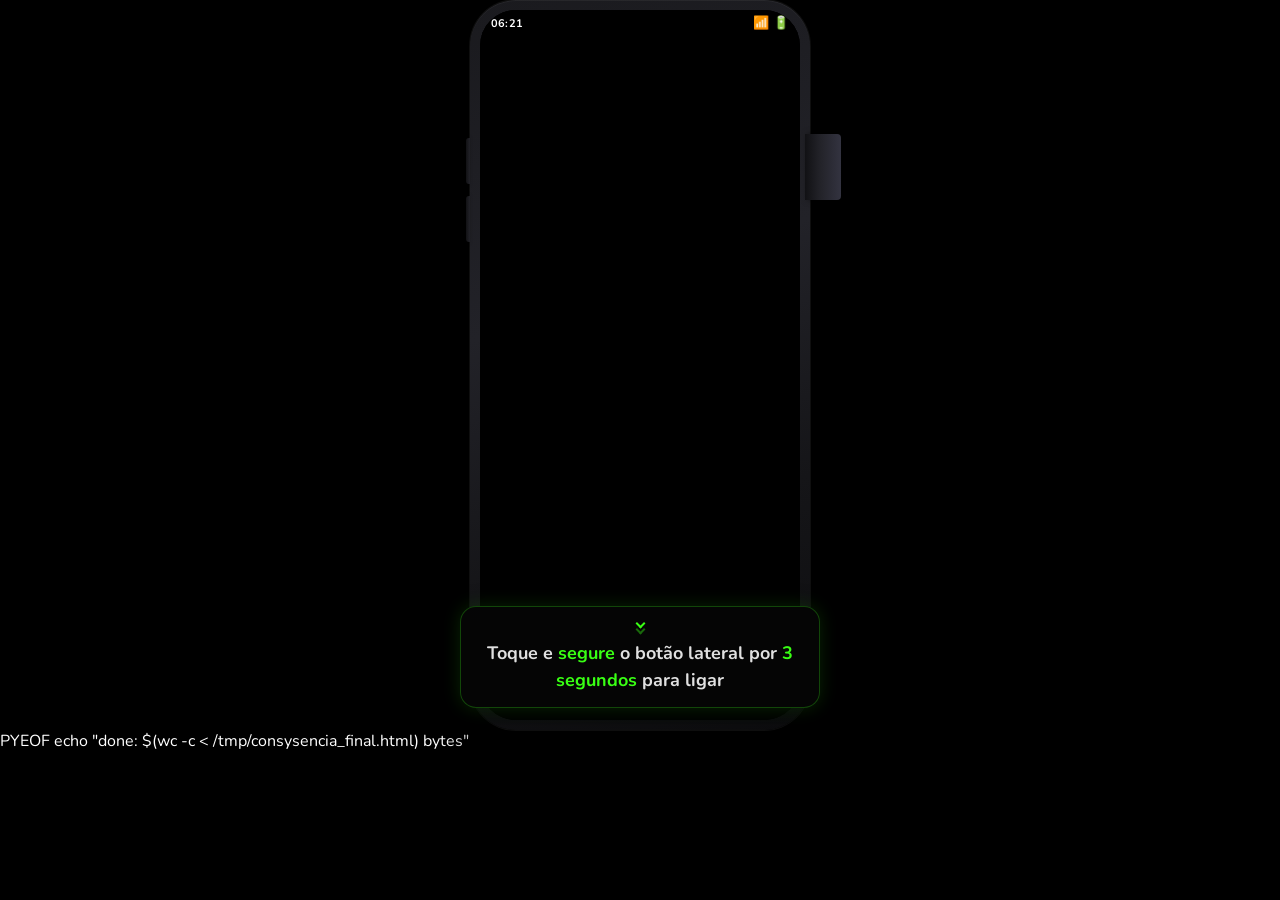
==== commit 45bfdf5d: "Update print statement from 'Hello' to 'Goodbye'" ====
--- a/index.html
+++ b/index.html
@@ -2,88 +2,59 @@
 <html lang="pt-BR">
 <head>
 <meta charset="UTF-8">
-<meta name="viewport" content="width=device-width, initial-scale=1.0, maximum-scale=1.0, user-scalable=no, viewport-fit=cover">
+<meta name="viewport" content="width=device-width,initial-scale=1,maximum-scale=1,user-scalable=no,viewport-fit=cover">
 <meta name="mobile-web-app-capable" content="yes">
 <meta name="apple-mobile-web-app-capable" content="yes">
-<meta name="theme-color" content="#000000">
+<meta name="theme-color" content="#000">
 <title>ConSySenci.a Rosa</title>
 <link rel="preconnect" href="https://fonts.googleapis.com">
 <link href="https://fonts.googleapis.com/css2?family=Nunito:wght@600;700;800;900&family=Oswald:wght@500;700&display=swap" rel="stylesheet">
 <style>
-/* ═══════════════════════════════════════════════════
-   DESIGN TOKENS
-═══════════════════════════════════════════════════ */
-:root {
-  --void:#000; --bg:#0A0A0A; --surf:#111; --surf2:#1A1A1A;
-  --neon:#39FF14; --neon-d:rgba(57,255,20,.14); --neon-g:rgba(57,255,20,.44); --neon-m:rgba(57,255,20,.26);
-  --verde:#00C875; --rosa:#D81B60;
-  --gh:#E0E0E0; --gm:#888; --gl:#2A2A2A; --gl2:#1E1E1E;
-  --pw:340px; --ph:730px; --pr:46px;
-  --pbl:#1A1A1E; --pb2:#0D0D0F; --pbn:#222228; --pbh:#333340;
-  --fn:'Nunito','Segoe UI',sans-serif; --fnd:'Oswald','Impact',sans-serif;
-  --df:280ms; --dn:550ms; --dvs:1400ms;
-  --eo:cubic-bezier(.16,1,.3,1); --eio:cubic-bezier(.4,0,.2,1);
+/* ══ TOKENS ══ */
+:root{
+  --void:#000;--surf:#111;--surf2:#1A1A1A;
+  --neon:#39FF14;--neon-d:rgba(57,255,20,.14);--neon-g:rgba(57,255,20,.44);--neon-m:rgba(57,255,20,.26);
+  --verde:#00C875;--rosa:#D81B60;
+  --gh:#E0E0E0;--gm:#888;--gl:#2A2A2A;--gl2:#1E1E1E;
+  --pw:340px;--ph:730px;--pr:46px;
+  --pbl:#1A1A1E;--pb2:#0D0D0F;--pbn:#222228;--pbh:#333340;
+  --fn:'Nunito','Segoe UI',sans-serif;--fnd:'Oswald','Impact',sans-serif;
+  --df:280ms;--dn:550ms;--dvs:1400ms;
+  --eo:cubic-bezier(.16,1,.3,1);--eio:cubic-bezier(.4,0,.2,1);
+  --wbg:#0B141A;--wchat:#0D1F2D;--wout:#005C4B;--win:#1F2C34;
+  --wg:#00A884;--wgd:#008c6e;--wtb:#202C33;--wdv:#2A373F;
 }
-
-/* ═══════════════════════════════════════════════════
-   BASE
-═══════════════════════════════════════════════════ */
 *,*::before,*::after{box-sizing:border-box;margin:0;padding:0;-webkit-tap-highlight-color:transparent;}
 html{height:100%;touch-action:manipulation;}
 body{height:100%;background:var(--void);font-family:var(--fn);color:#fff;overflow:hidden;user-select:none;-webkit-user-select:none;}
 
-/* ═══════════════════════════════════════════════════
-   SPA — PÁGINAS
-═══════════════════════════════════════════════════ */
+/* ══ PAGES ══ */
 .page{display:none;position:absolute;inset:0;flex-direction:column;align-items:center;justify-content:center;background:var(--void);}
 .page.active{display:flex;animation:pgIn .35s var(--eo);}
-@keyframes pgIn{from{opacity:0;transform:translateY(8px)}to{opacity:1;transform:translateY(0)}}
-
-/* ═══════════════════════════════════════════════════
-   MAPA DE MÓDULOS
-═══════════════════════════════════════════════════ */
+@keyframes pgIn{from{opacity:0;transform:translateY(8px)}to{opacity:1;transform:none}}
+
+/* ══ MAPA ══ */
 #pg-mapa{justify-content:flex-start;overflow-y:auto;padding:0 20px 40px;}
-.mapa-topo{width:100%;max-width:440px;text-align:center;padding:22px 0 20px;}
 .mapa-logo{font-family:var(--fnd);font-size:24px;letter-spacing:2.5px;color:var(--neon);text-shadow:0 0 14px var(--neon-g);}
 .mapa-sub{font-size:13px;color:var(--gm);margin-top:4px;font-weight:600;}
-
-.mod-card{display:flex;align-items:center;gap:14px;width:100%;max-width:440px;
-  background:var(--surf);border-radius:16px;padding:15px 16px;margin-bottom:11px;
-  border:2px solid var(--gl2);transition:border-color .2s,transform .12s,opacity .2s;}
-.mod-card.livre{border-color:var(--neon);cursor:pointer;}
-.mod-card.livre:active{transform:scale(.97);}
+.mapa-topo{width:100%;max-width:440px;text-align:center;padding:22px 0 20px;}
+.mod-card{display:flex;align-items:center;gap:14px;width:100%;max-width:440px;background:var(--surf);border-radius:16px;padding:15px 16px;margin-bottom:11px;border:2px solid var(--gl2);transition:border-color .2s,transform .12s,opacity .2s;}
+.mod-card.livre{border-color:var(--neon);cursor:pointer;}.mod-card.livre:active{transform:scale(.97);}
 .mod-card.bloq{opacity:.35;cursor:not-allowed;}
-.mod-card.feito{border-color:var(--verde);cursor:pointer;}
-.mod-card.feito:active{transform:scale(.97);}
+.mod-card.feito{border-color:var(--verde);cursor:pointer;}.mod-card.feito:active{transform:scale(.97);}
 .mod-em{font-size:30px;flex-shrink:0;line-height:1;}
-.mod-inf{flex:1;min-width:0;}
-.mod-inf h3{font-size:14px;font-weight:800;color:#fff;line-height:1.3;}
-.mod-inf p{font-size:11px;color:var(--gm);margin-top:3px;}
+.mod-inf{flex:1;min-width:0;}.mod-inf h3{font-size:14px;font-weight:800;color:#fff;line-height:1.3;}.mod-inf p{font-size:11px;color:var(--gm);margin-top:3px;}
 .mod-bx{margin-left:auto;flex-shrink:0;}
 .badge{border-radius:50px;padding:4px 10px;font-size:11px;font-weight:800;white-space:nowrap;}
-.b-novo{background:var(--neon);color:#000;}
-.b-feito{background:var(--verde);color:#000;}
-.b-lock{font-size:18px;}
-
-/* Barra de progresso geral */
+.b-novo{background:var(--neon);color:#000;}.b-feito{background:var(--verde);color:#000;}.b-lock{font-size:18px;}
 .prog-geral{width:100%;max-width:440px;margin-bottom:18px;}
 .prog-label{font-size:11px;color:var(--gm);font-weight:700;margin-bottom:6px;display:flex;justify-content:space-between;}
 .prog-track{width:100%;height:4px;background:var(--gl);border-radius:4px;overflow:hidden;}
 .prog-fill{height:100%;width:0%;background:linear-gradient(90deg,var(--neon),#80FF60);border-radius:4px;transition:width .6s var(--eo);}
 
-/* ═══════════════════════════════════════════════════
-   SIMULADOR — FRAME ANDROID COMPARTILHADO
-═══════════════════════════════════════════════════ */
+/* ══ PHONE FRAME ══ */
 .pg-sim{position:relative;}
-
-/* Instructor bubble — fora do frame, não sofre com scale */
-.instructor{position:absolute;bottom:22px;left:50%;transform:translateX(-50%);
-  width:calc(100% - 28px);max-width:360px;
-  background:rgba(6,6,6,.96);border:1.5px solid var(--neon-m);
-  border-radius:16px;padding:13px 18px;text-align:center;
-  box-shadow:0 0 18px var(--neon-d),0 6px 24px rgba(0,0,0,.7);
-  z-index:200;opacity:0;transform:translateX(-50%) translateY(10px);
-  transition:opacity var(--dn) var(--eo),transform var(--dn) var(--eo);}
+.instructor{position:absolute;bottom:22px;left:50%;transform:translateX(-50%);width:calc(100% - 28px);max-width:360px;background:rgba(6,6,6,.96);border:1.5px solid var(--neon-m);border-radius:16px;padding:13px 18px;text-align:center;box-shadow:0 0 18px var(--neon-d),0 6px 24px rgba(0,0,0,.7);z-index:200;opacity:0;transform:translateX(-50%) translateY(10px);transition:opacity var(--dn) var(--eo),transform var(--dn) var(--eo);}
 .instructor.vis{opacity:1;transform:translateX(-50%) translateY(0);}
 .instructor p{font-size:18px;font-weight:700;line-height:1.5;color:var(--gh);}
 .instructor p strong{color:var(--neon);}
@@ -91,868 +62,884 @@
 .iarrow span{display:block;width:7px;height:7px;border-right:2.5px solid var(--neon);border-bottom:2.5px solid var(--neon);transform:rotate(45deg);}
 .iarrow span:nth-child(2){opacity:.4;margin-top:-4px;}
 @keyframes arB{0%,100%{transform:translateY(0)}50%{transform:translateY(-5px)}}
-
-/* Wrapper do simulador (escala responsiva) */
 .sim-wrap{display:flex;align-items:center;justify-content:center;width:100%;height:100%;transform-origin:center center;}
-
-/* Moldura do celular */
-.pf{position:relative;width:var(--pw);height:var(--ph);border-radius:var(--pr);
-  background:linear-gradient(160deg,var(--pbl) 0%,#222228 40%,#151518 70%,var(--pb2) 100%);
-  box-shadow:0 0 0 1px rgba(255,255,255,.06),0 0 0 2px rgba(0,0,0,.8),0 18px 50px rgba(0,0,0,.9),inset 0 1px 0 rgba(255,255,255,.05);
-  flex-shrink:0;}
-/* punch-hole */
+.pf{position:relative;width:var(--pw);height:var(--ph);border-radius:var(--pr);background:linear-gradient(160deg,var(--pbl) 0%,#222228 40%,#151518 70%,var(--pb2) 100%);box-shadow:0 0 0 1px rgba(255,255,255,.06),0 0 0 2px rgba(0,0,0,.8),0 18px 50px rgba(0,0,0,.9),inset 0 1px 0 rgba(255,255,255,.05);flex-shrink:0;}
 .pf::before{content:'';position:absolute;top:15px;left:50%;transform:translateX(-50%);width:11px;height:11px;background:#080808;border-radius:50%;box-shadow:0 0 0 2px rgba(255,255,255,.04);z-index:10;}
-/* speaker */
 .pf::after{content:'';position:absolute;top:17px;left:50%;transform:translateX(-50%) translateX(12px);width:42px;height:4px;background:rgba(255,255,255,.04);border-radius:2px;}
-
-/* Botões volume */
 .vb{position:absolute;left:-4px;border-radius:3px 0 0 3px;background:linear-gradient(90deg,#111114,var(--pbn));box-shadow:-2px 0 4px rgba(0,0,0,.5);}
-.vb-u{top:138px;width:4px;height:46px;}
-.vb-d{top:196px;width:4px;height:46px;}
-
-/* Botão power */
-.pbtn{position:absolute;right:-5px;top:148px;width:5px;height:66px;
-  border-radius:0 4px 4px 0;
-  background:linear-gradient(270deg,var(--pbh) 0%,var(--pbn) 60%,#111114 100%);
-  box-shadow:3px 0 6px rgba(0,0,0,.6);
-  cursor:pointer;padding:14px 26px 14px 10px;margin:-14px -26px -14px -10px;
-  transition:background var(--df) var(--eo),box-shadow var(--df) var(--eo);
-  z-index:50;touch-action:none;}
-.pbtn.idle{animation:pwp 2s var(--eio) infinite;}
-.pbtn.pressing{background:linear-gradient(270deg,#55FF40 0%,#2A8A20 60%,#111114 100%);box-shadow:3px 0 8px rgba(0,0,0,.6),6px 0 20px var(--neon-g);animation:none;}
-.pbtn.locked{pointer-events:none;animation:none;}
+.vb-u{top:138px;width:4px;height:46px;}.vb-d{top:196px;width:4px;height:46px;}
+.pbtn{position:absolute;right:-5px;top:148px;width:5px;height:66px;border-radius:0 4px 4px 0;background:linear-gradient(270deg,var(--pbh) 0%,var(--pbn) 60%,#111114 100%);box-shadow:3px 0 6px rgba(0,0,0,.6);cursor:pointer;padding:14px 26px 14px 10px;margin:-14px -26px -14px -10px;transition:background var(--df) var(--eo),box-shadow var(--df) var(--eo);z-index:50;touch-action:none;}
+.pbtn.idle{animation:pwp 2s var(--eio) infinite;}.pbtn.pressing{background:linear-gradient(270deg,#55FF40 0%,#2A8A20 60%,#111114 100%);box-shadow:3px 0 8px rgba(0,0,0,.6),6px 0 20px var(--neon-g);animation:none;}.pbtn.locked{pointer-events:none;animation:none;}
 @keyframes pwp{0%,100%{box-shadow:3px 0 6px rgba(0,0,0,.6),4px 0 0 var(--neon-d);}50%{box-shadow:3px 0 10px rgba(0,0,0,.6),7px 0 16px var(--neon-g);}}
-
-/* Indicador long-press */
-.lpind{position:absolute;right:21px;top:120px;width:22px;height:93px;
-  display:flex;flex-direction:column;align-items:center;justify-content:flex-end;
-  opacity:0;transition:opacity var(--df);z-index:15;pointer-events:none;}
-.lpind.vis{opacity:1;}
-.lptr{width:4px;height:66px;background:var(--gl);border-radius:2px;overflow:hidden;position:relative;}
+.lpind{position:absolute;right:21px;top:120px;width:22px;height:93px;display:flex;flex-direction:column;align-items:center;justify-content:flex-end;opacity:0;transition:opacity var(--df);z-index:15;pointer-events:none;}
+.lpind.vis{opacity:1;}.lptr{width:4px;height:66px;background:var(--gl);border-radius:2px;overflow:hidden;position:relative;}
 .lpfl{position:absolute;bottom:0;left:0;right:0;height:0%;background:linear-gradient(0deg,var(--neon),#60FF40);border-radius:2px;box-shadow:0 0 6px var(--neon-g);}
 .lplb{font-size:9px;color:var(--gm);letter-spacing:.5px;margin-top:4px;text-transform:uppercase;}
 
-/* Tela interna */
+/* ══ PHONE SCREEN — chave: position:absolute inset ══ */
 .ps{position:absolute;top:10px;left:10px;right:10px;bottom:10px;border-radius:calc(var(--pr) - 10px);background:var(--void);overflow:hidden;}
-
-/* Camadas de estado */
 .sl{position:absolute;inset:0;display:flex;flex-direction:column;align-items:center;justify-content:center;opacity:0;pointer-events:none;transition:opacity var(--dn) var(--eo);}
 .sl.vis{opacity:1;pointer-events:auto;}
-
-/* Feedback erro */
-.fberr{position:absolute;bottom:26px;left:12px;right:12px;
-  background:rgba(255,68,68,.11);border:1.5px solid rgba(255,68,68,.35);
-  border-radius:12px;padding:12px 14px;text-align:center;
-  font-size:14px;font-weight:700;color:#FF8888;
-  opacity:0;transform:translateY(8px);
-  transition:opacity var(--df) var(--eo),transform var(--df) var(--eo);
-  pointer-events:none;z-index:20;}
+.fberr{position:absolute;bottom:60px;left:12px;right:12px;background:rgba(255,68,68,.11);border:1.5px solid rgba(255,68,68,.35);border-radius:12px;padding:12px 14px;text-align:center;font-size:14px;font-weight:700;color:#FF8888;opacity:0;transform:translateY(8px);transition:opacity var(--df) var(--eo),transform var(--df) var(--eo);pointer-events:none;z-index:20;}
 .fberr.vis{opacity:1;transform:translateY(0);}
-
-/* Haptic */
 @keyframes hsh{0%{transform:translateX(0)}20%{transform:translateX(-3px)}40%{transform:translateX(3px)}60%{transform:translateX(-2px)}80%{transform:translateX(2px)}100%{transform:translateX(0)}}
 .haptic{animation:hsh .35s var(--eo);}
 
-/* ═══════════════════════════════════════════════════
-   MÓDULO 0 — TELAS
-═══════════════════════════════════════════════════ */
-#m0-off{background:var(--void);}
-
-/* Boot */
-#m0-boot{background:var(--void);}
-.blogo{display:flex;flex-direction:column;align-items:center;gap:10px;opacity:0;transform:scale(.93);transition:opacity var(--dvs) var(--eo),transform var(--dvs) var(--eo);}
-.blogo.vis{opacity:1;transform:scale(1);}
+/* STATUS BAR */
+.sb{position:absolute;top:0;left:0;right:0;height:26px;background:#000;display:flex;align-items:center;justify-content:space-between;padding:0 11px;z-index:40;font-size:11px;font-weight:700;letter-spacing:.2px;}
+.sb-icons{display:flex;gap:4px;align-items:center;}.sb-ico{font-size:13px;line-height:1;}
+
+/* NAV BAR */
+.nav-bar{position:absolute;bottom:0;left:0;right:0;height:36px;background:#000;display:flex;align-items:center;justify-content:space-around;z-index:40;}
+.nb-btn{color:#888;font-size:18px;padding:8px;cursor:pointer;transition:color .15s;border:none;background:none;font-family:inherit;}
+.nb-btn:active{color:#fff;}
+
+/* SCREEN CONTENT — entre sb (top:26px) e nav (bottom:36px) */
+.scr{position:absolute;top:26px;left:0;right:0;bottom:36px;overflow:hidden;}
+#m1-scr{overflow:visible;} /* cortina usa translateY, precisa de espaço */
+
+/* ══ M0 BOOT ══ */
+.blogo{display:flex;flex-direction:column;align-items:center;gap:10px;opacity:0;transform:scale(.93);transition:opacity var(--dvs) var(--eo),transform var(--dvs) var(--eo);}.blogo.vis{opacity:1;transform:none;}
 .bico{font-size:58px;line-height:1;filter:drop-shadow(0 0 16px var(--neon-g));animation:ifl 3s var(--eio) infinite;}
 @keyframes ifl{0%,100%{transform:translateY(0)}50%{transform:translateY(-5px)}}
-.btxt{font-family:var(--fnd);font-size:24px;letter-spacing:2px;color:var(--neon);text-shadow:0 0 10px var(--neon-g),0 0 26px var(--neon-d);}
+.btxt{font-family:var(--fnd);font-size:24px;letter-spacing:2px;color:var(--neon);text-shadow:0 0 10px var(--neon-g);}
 .bsub{font-size:11px;color:var(--gm);letter-spacing:4px;text-transform:uppercase;margin-top:-3px;}
-.bprog{position:absolute;bottom:65px;left:40px;right:40px;display:flex;flex-direction:column;align-items:center;gap:9px;opacity:0;transition:opacity var(--dn) var(--eo);}
-.bprog.vis{opacity:1;}
+.bprog{position:absolute;bottom:65px;left:40px;right:40px;display:flex;flex-direction:column;align-items:center;gap:9px;opacity:0;transition:opacity var(--dn) var(--eo);}.bprog.vis{opacity:1;}
 .bptrack{width:100%;height:3px;background:var(--gl);border-radius:2px;overflow:hidden;}
 .bpfill{height:100%;width:0%;background:linear-gradient(90deg,var(--neon),#80FF60);border-radius:2px;box-shadow:0 0 7px var(--neon-g);transition:width var(--dn) linear;}
 .bplbl{font-size:11px;color:var(--gm);letter-spacing:1px;}
-
-/* Welcome */
-#m0-welc{background:var(--void);padding:28px 26px;gap:20px;text-align:center;}
-.wico{font-size:62px;line-height:1;filter:drop-shadow(0 0 13px var(--neon-g));animation:ifl 4s var(--eio) infinite;}
-.wtit{font-family:var(--fnd);font-size:36px;color:var(--neon);letter-spacing:1px;text-shadow:0 0 16px var(--neon-g);line-height:1.15;}
-.wtxt{font-size:18px;font-weight:600;color:var(--gh);line-height:1.65;max-width:250px;}
-.wtxt strong{color:var(--neon);}
-
-/* Botão próximo genérico */
-.btn-prox{display:flex;align-items:center;justify-content:center;gap:9px;
-  width:100%;min-height:58px;
-  background:var(--neon);color:var(--void);
-  font-family:var(--fn);font-size:22px;font-weight:900;
-  border:none;border-radius:14px;cursor:pointer;letter-spacing:.3px;
-  box-shadow:0 5px 20px rgba(57,255,20,.38);
-  transition:transform var(--df) var(--eo);touch-action:manipulation;
-  animation:bpul 2.5s var(--eio) infinite;}
+.btn-prox{display:flex;align-items:center;justify-content:center;gap:9px;width:100%;min-height:58px;background:var(--neon);color:var(--void);font-family:var(--fn);font-size:22px;font-weight:900;border:none;border-radius:14px;cursor:pointer;box-shadow:0 5px 20px rgba(57,255,20,.38);transition:transform var(--df) var(--eo);touch-action:manipulation;animation:bpul 2.5s var(--eio) infinite;}
 @keyframes bpul{0%,100%{box-shadow:0 0 0 0 var(--neon-g),0 5px 20px rgba(57,255,20,.38);}50%{box-shadow:0 0 0 7px transparent,0 5px 28px rgba(57,255,20,.52);}}
-.btn-prox:active{transform:scale(.95);animation:none;}
-.btn-prox.done{background:var(--verde);animation:none;pointer-events:none;}
-.btn-prox:focus-visible{outline:3px solid var(--neon);outline-offset:4px;}
-
-/* ═══════════════════════════════════════════════════
-   MÓDULO 1 — ANDROID LAUNCHER + GESTOS
-═══════════════════════════════════════════════════ */
-
-/* Status bar */
-.sb{height:26px;background:#000;display:flex;align-items:center;justify-content:space-between;
-  padding:0 11px;flex-shrink:0;z-index:40;font-size:11px;font-weight:700;letter-spacing:.2px;
-  touch-action:none;cursor:ns-resize;position:relative;}
-.sb-icons{display:flex;gap:4px;align-items:center;}
-.sb-ico{font-size:13px;line-height:1;}
-
-/* Launcher Android */
-.launcher{flex:1;position:relative;overflow:hidden;
-  background:#0A1628;
-  background-image:radial-gradient(ellipse at 25% 45%,rgba(13,50,100,.8) 0%,transparent 55%),radial-gradient(ellipse at 78% 18%,rgba(80,10,50,.5) 0%,transparent 48%),linear-gradient(180deg,#0A1628 0%,#060D1F 100%);}
-
-/* Widget relógio */
+.btn-prox:active{transform:scale(.95);animation:none;}.btn-prox.done{background:var(--verde);animation:none;pointer-events:none;}
+
+/* ══ M1 LAUNCHER ══ */
+.launcher{position:absolute;inset:0;overflow:hidden;background:#0A1628;background-image:radial-gradient(ellipse at 25% 45%,rgba(13,50,100,.8) 0%,transparent 55%),linear-gradient(180deg,#0A1628,#060D1F);}
 .rel-widget{position:absolute;top:14px;left:0;width:100%;display:flex;flex-direction:column;align-items:center;z-index:2;pointer-events:none;}
-.rel-h{font-family:var(--fnd);font-size:50px;font-weight:700;color:#fff;letter-spacing:2px;text-shadow:0 2px 10px rgba(0,0,0,.6);line-height:1;}
+.rel-h{font-family:var(--fnd);font-size:50px;font-weight:700;color:#fff;letter-spacing:2px;line-height:1;}
 .rel-d{font-size:12px;color:rgba(255,255,255,.62);margin-top:4px;}
-
-/* Grid de apps */
 .app-grid{position:absolute;top:128px;left:0;width:100%;padding:0 14px;display:grid;grid-template-columns:repeat(4,1fr);gap:14px 6px;z-index:2;}
-.app-ic{display:flex;flex-direction:column;align-items:center;gap:5px;cursor:pointer;transition:transform .1s;}
-.app-ic:active{transform:scale(.86);}
-.app-img{width:50px;height:50px;border-radius:13px;display:flex;align-items:center;justify-content:center;
-  box-shadow:0 3px 9px rgba(0,0,0,.44);position:relative;overflow:hidden;}
+.app-ic{display:flex;flex-direction:column;align-items:center;gap:5px;cursor:pointer;transition:transform .1s;}.app-ic:active{transform:scale(.86);}
+.app-img{width:50px;height:50px;border-radius:13px;display:flex;align-items:center;justify-content:center;box-shadow:0 3px 9px rgba(0,0,0,.44);position:relative;overflow:hidden;}
 .app-img::after{content:'';position:absolute;inset:0;background:linear-gradient(135deg,rgba(255,255,255,.14) 0%,transparent 50%);border-radius:inherit;}
 .app-lbl{font-size:10px;font-weight:700;color:#fff;text-shadow:0 1px 4px rgba(0,0,0,.9);text-align:center;line-height:1.2;}
-/* cores apps */
-.ic-tel{background:linear-gradient(135deg,#1A73E8,#0D47A1);}
-.ic-cam{background:linear-gradient(135deg,#43A047,#1B5E20);}
-.ic-zap{background:linear-gradient(135deg,#25D366,#128C7E);}
-.ic-chr{background:#fff;}
-.ic-map{background:linear-gradient(135deg,#EA4335,#C62828);}
-.ic-gal{background:linear-gradient(135deg,#8E24AA,#4A148C);}
-.ic-yt{background:linear-gradient(135deg,#FF0000,#B71C1C);}
-.ic-cfg{background:linear-gradient(135deg,#546E7A,#263238);}
-/* SVG icons inline simples */
+.ic-tel{background:linear-gradient(135deg,#1A73E8,#0D47A1);}.ic-cam{background:linear-gradient(135deg,#43A047,#1B5E20);}.ic-zap{background:linear-gradient(135deg,#25D366,#128C7E);}.ic-chr{background:#fff;}.ic-map{background:linear-gradient(135deg,#EA4335,#C62828);}.ic-gal{background:linear-gradient(135deg,#8E24AA,#4A148C);}.ic-yt{background:linear-gradient(135deg,#FF0000,#B71C1C);}.ic-cfg{background:linear-gradient(135deg,#546E7A,#263238);}
 .app-img svg{width:24px;height:24px;}
-
-/* Dock */
-.dock{position:absolute;bottom:8px;left:50%;transform:translateX(-50%);
-  background:rgba(255,255,255,.09);backdrop-filter:blur(10px);
-  border-radius:20px;padding:8px 14px;display:flex;gap:14px;align-items:center;
-  border:1px solid rgba(255,255,255,.1);z-index:3;}
-
-/* Nav bar Android */
-.nav-bar{height:36px;background:#000;display:flex;align-items:center;justify-content:space-around;flex-shrink:0;z-index:40;}
-.nb-btn{color:#888;font-size:18px;padding:8px;cursor:pointer;transition:color .15s;border:none;background:none;font-family:inherit;}
-.nb-btn:active{color:#fff;}
-
-/* Highlight ensinando */
+.dock{position:absolute;bottom:8px;left:50%;transform:translateX(-50%);background:rgba(255,255,255,.09);backdrop-filter:blur(10px);border-radius:20px;padding:8px 14px;display:flex;gap:14px;align-items:center;border:1px solid rgba(255,255,255,.1);z-index:3;}
 .ensin{box-shadow:0 0 0 3px var(--neon),0 0 12px var(--neon-g)!important;animation:pe 1s ease-in-out infinite alternate;}
 @keyframes pe{from{box-shadow:0 0 0 2px var(--neon),0 0 9px var(--neon-g);}to{box-shadow:0 0 0 5px #80FF60,0 0 20px var(--neon-g);}}
 
-/* ── CORTINA DE NOTIFICAÇÕES ── */
-.cortina{position:absolute;top:-100%;left:0;width:100%;
-  background:rgba(8,8,16,.96);backdrop-filter:blur(12px);
-  z-index:60;transition:top .26s ease;
-  display:flex;flex-direction:column;border-bottom:1px solid rgba(255,255,255,.07);}
-.cortina.meia{top:26px;}
-.cortina.total{top:26px;}
+/* CORTINA */
+.cortina{position:absolute;top:0;left:0;width:100%;background:rgba(8,8,16,.96);backdrop-filter:blur(12px);z-index:60;display:flex;flex-direction:column;border-bottom:1px solid rgba(255,255,255,.07);transform:translateY(-100%);transition:transform .26s ease;}
+.cortina.meia{transform:translateY(-50%);}.cortina.total{transform:translateY(0);}
 .cortina-cab{padding:13px 13px 7px;flex-shrink:0;}
-/* Quick Settings */
 .qs-grid{display:grid;grid-template-columns:repeat(3,1fr);gap:7px;margin-bottom:10px;}
-.qs-pill{background:#3C4043;border-radius:9px;padding:8px 10px;
-  display:flex;align-items:center;gap:7px;cursor:pointer;border:none;
-  color:#fff;font-family:var(--fn);font-size:11px;font-weight:700;transition:background .18s;width:100%;text-align:left;}
-.qs-pill.on{background:rgba(138,180,248,.2);}
-.qs-pill .qi{font-size:16px;color:#9E9E9E;flex-shrink:0;}
-.qs-pill.on .qi{color:#8AB4F8;}
-.qs-pill.on .qn{color:#8AB4F8;}
-.qn{font-size:10px;line-height:1.2;}
-/* Brilho */
-.br-row{display:flex;align-items:center;gap:9px;margin-bottom:2px;}
-.br-ico{font-size:15px;color:#888;}
+.qs-pill{background:#3C4043;border-radius:9px;padding:8px 10px;display:flex;align-items:center;gap:7px;cursor:pointer;border:none;color:#fff;font-family:var(--fn);font-size:11px;font-weight:700;transition:background .18s;width:100%;text-align:left;}
+.qs-pill.on{background:rgba(138,180,248,.2);}.qs-pill .qi{font-size:16px;color:#9E9E9E;flex-shrink:0;}.qs-pill.on .qi,.qs-pill.on .qn{color:#8AB4F8;}.qn{font-size:10px;line-height:1.2;}
+.br-row{display:flex;align-items:center;gap:9px;margin-bottom:2px;}.br-ico{font-size:15px;color:#888;}
 input[type=range].sl-bri{flex:1;-webkit-appearance:none;height:4px;background:#555;border-radius:4px;outline:none;}
 input[type=range].sl-bri::-webkit-slider-thumb{-webkit-appearance:none;width:18px;height:18px;border-radius:50%;background:#fff;cursor:pointer;}
-/* Notificações */
 .notif-area{flex:1;overflow-y:auto;padding:6px 11px 0;display:flex;flex-direction:column;gap:7px;max-height:180px;}
 .notif{background:#1A1A2A;border-radius:12px;padding:12px;display:flex;gap:10px;align-items:flex-start;transition:opacity .3s,transform .3s;}
 .notif-ico{width:32px;height:32px;border-radius:50%;background:#128C7E;display:flex;align-items:center;justify-content:center;font-size:16px;flex-shrink:0;}
-.notif-body strong{font-size:12px;display:block;color:#fff;}
-.notif-body span{font-size:11px;color:#888;}
-.notif-time{font-size:10px;color:#666;flex-shrink:0;}
+.notif-body strong{font-size:12px;display:block;color:#fff;}.notif-body span{font-size:11px;color:#888;}.notif-time{font-size:10px;color:#666;flex-shrink:0;}
 .cortina-rod{padding:6px 11px 10px;display:flex;justify-content:flex-end;}
 .btn-lim{background:none;border:none;color:#8AB4F8;font-size:12px;font-weight:700;cursor:pointer;font-family:var(--fn);}
 .dica-sub{text-align:center;color:#444;font-size:11px;padding:5px 0 10px;}
 
-/* ═══════════════════════════════════════════════════
-   TELA CERTIFICADO / MÓDULO CONCLUÍDO
-═══════════════════════════════════════════════════ */
+/* ══ WHATSAPP COMUM ══ */
+.wa-scr{position:absolute;inset:0;display:flex;flex-direction:column;background:var(--wbg);}
+.wa-header{background:var(--wtb);padding:10px 12px 8px;display:flex;align-items:center;gap:10px;flex-shrink:0;border-bottom:1px solid var(--wdv);}
+.wa-back{font-size:20px;color:var(--wg);cursor:pointer;padding:2px 4px;flex-shrink:0;}
+.wa-avatar{width:38px;height:38px;border-radius:50%;background:linear-gradient(135deg,#25D366,#128C7E);display:flex;align-items:center;justify-content:center;font-size:18px;flex-shrink:0;}
+.wa-info{flex:1;min-width:0;}.wa-name{font-size:14px;font-weight:800;color:#E9EDEF;line-height:1;}.wa-status{font-size:11px;color:var(--wg);margin-top:2px;}
+.wa-actions{display:flex;gap:14px;color:#8696A0;font-size:18px;}
+.wa-msgs{flex:1;min-height:0;overflow-y:auto;padding:10px 10px 6px;display:flex;flex-direction:column;gap:4px;background:var(--wchat);background-image:url("data:image/svg+xml,%3Csvg width='60' height='60' xmlns='http://www.w3.org/2000/svg'%3E%3Cg fill='%23ffffff' fill-opacity='0.015'%3E%3Cpath d='M36 34v-4h-2v4h-4v2h4v4h2v-4h4v-2h-4zm0-30V0h-2v4h-4v2h4v4h2V6h4V4h-4zM6 34v-4H4v4H0v2h4v4h2v-4h4v-2H6zM6 4V0H4v4H0v2h4v4h2V6h4V4H6z'/%3E%3C/g%3E%3C/svg%3E");}
+.wa-date-sep{text-align:center;margin:6px 0;}.wa-date-sep span{background:rgba(17,27,33,.85);color:#8696A0;font-size:11px;font-weight:700;padding:4px 10px;border-radius:8px;}
+.wa-bubble{max-width:82%;padding:7px 10px 18px;border-radius:8px;position:relative;font-size:13px;line-height:1.5;word-break:break-word;}
+.wa-bubble.recv{background:var(--win);border-radius:0 8px 8px 8px;align-self:flex-start;color:#E9EDEF;}
+.wa-bubble.recv::before{content:'';position:absolute;left:-8px;top:0;border:8px solid transparent;border-right-color:var(--win);border-top:0;border-left:0;}
+.wa-bubble.sent{background:var(--wout);border-radius:8px 0 8px 8px;align-self:flex-end;color:#E9EDEF;}
+.wa-bubble.sent::after{content:'';position:absolute;right:-8px;top:0;border:8px solid transparent;border-left-color:var(--wout);border-top:0;border-right:0;}
+.wa-bubble-time{position:absolute;bottom:4px;right:8px;font-size:10px;color:#8696A0;}
+.wa-tick{color:var(--wg);font-size:12px;}
+.wa-typing-bbl{display:flex;align-items:center;gap:4px;padding:10px 14px;align-self:flex-start;background:var(--win);border-radius:0 12px 12px 12px;margin:2px 0;}
+.wa-typing-bbl span{width:7px;height:7px;background:#8696A0;border-radius:50%;animation:tdot 1.4s var(--eio) infinite;}
+.wa-typing-bbl span:nth-child(2){animation-delay:.2s;}.wa-typing-bbl span:nth-child(3){animation-delay:.4s;}
+@keyframes tdot{0%,60%,100%{transform:translateY(0)}30%{transform:translateY(-5px)}}
+.wa-input-bar{background:var(--wtb);padding:6px 10px;flex-shrink:0;display:flex;align-items:center;gap:8px;border-top:1px solid var(--wdv);}
+.wa-input-box{flex:1;background:#2A3942;border-radius:22px;padding:9px 14px;font-size:14px;color:#E9EDEF;font-family:var(--fn);font-weight:600;min-height:40px;display:flex;align-items:center;position:relative;cursor:text;border:2px solid transparent;transition:border-color .2s;}
+.wa-input-box.focus{border-color:var(--wg);}
+.wa-input-box.ensin-input{border-color:var(--neon)!important;animation:inputPulse 1s ease-in-out infinite alternate;}
+@keyframes inputPulse{from{box-shadow:0 0 0 2px var(--neon-d),0 0 8px var(--neon-g);}to{box-shadow:0 0 0 4px rgba(57,255,20,.2),0 0 16px var(--neon-g);}}
+.wa-ph{color:#8696A0;font-size:13px;position:absolute;}.wa-txt{color:#E9EDEF;font-size:14px;font-weight:600;word-break:break-word;line-height:1.4;}
+.wa-cursor{display:inline-block;width:2px;height:16px;background:var(--wg);margin-left:1px;vertical-align:middle;animation:cbl .9s step-end infinite;}
+@keyframes cbl{0%,100%{opacity:1;}50%{opacity:0;}}
+.wa-send{width:42px;height:42px;border-radius:50%;background:var(--wg);border:none;display:flex;align-items:center;justify-content:center;cursor:pointer;flex-shrink:0;transition:background .15s,transform .1s;box-shadow:0 2px 8px rgba(0,168,132,.4);}
+.wa-send:active{transform:scale(.88);background:var(--wgd);}
+.wa-send.ensin-send{box-shadow:0 0 0 3px var(--neon),0 0 16px var(--neon-g)!important;animation:pe 1s ease-in-out infinite alternate;}
+.wa-send:disabled{background:#2A3942;cursor:not-allowed;opacity:.5;box-shadow:none;animation:none;}
+
+/* TECLADO VIRTUAL */
+.vkb{position:absolute;left:0;right:0;bottom:0;background:#1C1C1E;border-top:1px solid #333;transform:translateY(100%);transition:transform .32s var(--eo);z-index:20;}
+.vkb.open{transform:translateY(0);}
+.vkb-rows{padding:8px 4px 10px;display:flex;flex-direction:column;gap:6px;}
+.vkb-row{display:flex;gap:4px;justify-content:center;}
+.vk{background:#2C2C2E;border:none;border-radius:7px;color:#fff;font-family:var(--fn);font-size:14px;font-weight:700;height:40px;flex:1;cursor:pointer;max-width:30px;display:flex;align-items:center;justify-content:center;box-shadow:0 2px 0 #111;transition:background .1s,transform .1s;position:relative;min-width:0;}
+.vk:active,.vk.pressed{background:#555;transform:scale(.9);}
+.vk.action{background:#444;max-width:none;flex:1.5;font-size:12px;}
+.vk.space{max-width:none;flex:4;font-size:11px;color:#888;}
+.vk.highlight{background:var(--wg);color:#000;animation:keyPulse .8s ease-in-out infinite alternate;}
+@keyframes keyPulse{from{box-shadow:0 2px 0 #111;}to{box-shadow:0 0 0 3px rgba(0,168,132,.5),0 2px 0 #111;}}
+.vk-hint{position:absolute;top:-24px;left:50%;transform:translateX(-50%);background:var(--wg);color:#000;font-size:13px;font-weight:900;padding:2px 7px;border-radius:5px;pointer-events:none;white-space:nowrap;opacity:0;z-index:10;}
+.vk.highlight .vk-hint{opacity:1;}
+.typing-guide{background:rgba(0,168,132,.08);border:1px solid rgba(0,168,132,.2);border-radius:10px;padding:7px 12px;margin:0 10px 4px;flex-shrink:0;display:flex;align-items:center;gap:8px;}
+.tg-label{font-size:11px;color:#8696A0;font-weight:700;flex-shrink:0;}
+.tg-text{font-size:13px;color:#E9EDEF;font-weight:700;flex:1;line-height:1.4;letter-spacing:.5px;}
+.tg-char{color:#555;}.tg-char.done{color:var(--wg);}.tg-char.next{color:#fff;background:rgba(0,168,132,.3);border-radius:3px;padding:0 2px;}
+
+/* ══ M2 — Lista WhatsApp ══ */
+.wa-lista{position:absolute;inset:0;display:flex;flex-direction:column;background:var(--wbg);}
+
+/* ══ M3 ══ */
+.m3-step-dot{width:28px;height:28px;border-radius:50%;background:#2A3942;display:flex;align-items:center;justify-content:center;font-size:14px;flex-shrink:0;transition:background .3s,box-shadow .3s;}
+.m3-step-dot.active{background:var(--wg);box-shadow:0 0 0 3px rgba(0,168,132,.3);}.m3-step-dot.done{background:#005C4B;}
+@keyframes recPulse{from{opacity:1;transform:scale(1);}to{opacity:.4;transform:scale(.7);}}
+.m3-audio-bar{width:3px;border-radius:2px;background:var(--wg);animation:audioWave .5s ease-in-out infinite alternate;}
+@keyframes audioWave{from{transform:scaleY(.3);}to{transform:scaleY(1);}}
+.m3-audio-bubble{display:flex;align-items:center;gap:8px;padding:10px 12px 20px;position:relative;min-width:160px;}
+.m3-audio-play{width:34px;height:34px;border-radius:50%;background:var(--wg);display:flex;align-items:center;justify-content:center;border:none;cursor:pointer;font-size:14px;flex-shrink:0;}
+.m3-audio-wave{flex:1;height:24px;display:flex;align-items:center;gap:2px;}
+.m3-audio-wave-bar{width:3px;border-radius:2px;background:rgba(255,255,255,.35);}.m3-audio-wave-bar.played{background:var(--wg);}
+.m3-media-recv{background:var(--win);border-radius:0 8px 8px 8px;align-self:flex-start;overflow:hidden;max-width:82%;cursor:pointer;transition:transform .1s;}.m3-media-recv:active{transform:scale(.96);}
+
+/* ══ M4 — ESCUDO DE PRATA ══ */
+.m4-cenario{position:absolute;inset:0;display:flex;flex-direction:column;background:#0a0a12;overflow:hidden;}
+.m4-chat-scr{position:absolute;inset:0;display:flex;flex-direction:column;background:var(--wbg);}
+.m4-alerta{position:absolute;inset:0;background:rgba(0,0,0,.88);display:flex;flex-direction:column;align-items:center;justify-content:center;padding:20px;gap:12px;z-index:80;animation:pgIn .3s var(--eo);}
+.m4-alerta-box{background:#1a0a0a;border:2px solid #FF4444;border-radius:16px;padding:18px 16px;width:100%;max-width:280px;text-align:center;display:flex;flex-direction:column;gap:10px;}
+.m4-badge-perigo{background:#FF4444;color:#fff;font-size:11px;font-weight:900;padding:4px 12px;border-radius:50px;letter-spacing:1px;align-self:center;}
+.m4-alerta h3{font-size:16px;font-weight:900;color:#fff;line-height:1.4;}
+.m4-alerta p{font-size:13px;color:#aaa;line-height:1.6;}
+.m4-btn-ok{background:var(--neon);color:#000;font-weight:900;font-size:15px;font-family:var(--fn);border:none;border-radius:10px;padding:12px;cursor:pointer;width:100%;}
+.m4-btn-cancelar{background:#333;color:#aaa;font-weight:700;font-size:13px;font-family:var(--fn);border:none;border-radius:10px;padding:10px;cursor:pointer;width:100%;}
+.m4-prog-bar{background:var(--wtb);padding:8px 12px;display:flex;gap:6px;align-items:center;border-bottom:1px solid var(--wdv);flex-shrink:0;}
+.m4-step{width:26px;height:26px;border-radius:50%;background:#2A3942;display:flex;align-items:center;justify-content:center;font-size:13px;flex-shrink:0;transition:background .3s;}
+.m4-step.active{background:#FF6B35;box-shadow:0 0 0 3px rgba(255,107,53,.3);}.m4-step.done{background:var(--verde);}
+
+/* ══ CERT ══ */
 #pg-cert{text-align:center;gap:22px;padding:32px 28px;}
 .cert-ico{font-size:72px;animation:cbo .6s cubic-bezier(.36,.07,.19,.97);}
-@keyframes cbo{0%{transform:scale(0) rotate(-18deg)}65%{transform:scale(1.18) rotate(4deg)}100%{transform:scale(1) rotate(0)}}
+@keyframes cbo{0%{transform:scale(0) rotate(-18deg)}65%{transform:scale(1.18) rotate(4deg)}100%{transform:none}}
 .cert-tit{font-family:var(--fnd);font-size:32px;color:var(--neon);text-shadow:0 0 16px var(--neon-g);letter-spacing:1px;}
-.cert-sub{font-size:17px;font-weight:600;color:var(--gh);line-height:1.7;max-width:280px;}
-.cert-sub strong{color:var(--neon);}
+.cert-sub{font-size:17px;font-weight:600;color:var(--gh);line-height:1.7;max-width:280px;}.cert-sub strong{color:var(--neon);}
 .cert-frase{font-size:13px;color:var(--gm);max-width:260px;line-height:1.7;font-style:italic;}
-.btn-mapa{display:flex;align-items:center;justify-content:center;gap:8px;
-  width:100%;max-width:320px;min-height:56px;
-  background:var(--neon);color:var(--void);
-  font-family:var(--fn);font-size:20px;font-weight:900;
-  border:none;border-radius:14px;cursor:pointer;
-  box-shadow:0 5px 18px rgba(57,255,20,.35);transition:transform .2s;touch-action:manipulation;}
-.btn-mapa:active{transform:scale(.95);}
-
-/* ═══════════════════════════════════════════════════
-   RESPONSIVIDADE
-═══════════════════════════════════════════════════ */
+.btn-mapa{display:flex;align-items:center;justify-content:center;gap:8px;width:100%;max-width:320px;min-height:56px;background:var(--neon);color:var(--void);font-family:var(--fn);font-size:20px;font-weight:900;border:none;border-radius:14px;cursor:pointer;box-shadow:0 5px 18px rgba(57,255,20,.35);transition:transform .2s;}.btn-mapa:active{transform:scale(.95);}
+
 @media(max-height:800px){.sim-wrap{transform:scale(.87)}}
 @media(max-height:680px){.sim-wrap{transform:scale(.76)}}
 @media(max-height:580px){.sim-wrap{transform:scale(.66)}}
-@media(max-width:390px) {.sim-wrap{transform:scale(.93)}}
-@media(max-width:360px) {.sim-wrap{transform:scale(.84)}}
+@media(max-width:390px){.sim-wrap{transform:scale(.93)}}
+@media(max-width:360px){.sim-wrap{transform:scale(.84)}}
 @media(max-height:440px) and (orientation:landscape){.sim-wrap{transform:scale(.52)}.instructor p{font-size:15px;}}
 @media(prefers-reduced-motion:reduce){*,*::before,*::after{animation-duration:.01ms!important;transition-duration:200ms!important;}}
 </style>
 </head>
 <body>
 
-<!-- ═══════════════════════════════════════════════════════
-     PÁGINA: MAPA DE MÓDULOS
-═══════════════════════════════════════════════════════ -->
+<!-- ══════════ MAPA ══════════ -->
 <div id="pg-mapa" class="page active">
-  <div class="mapa-topo">
-    <div class="mapa-logo">CONSYSENCI.A</div>
-    <div class="mapa-sub">Escolha o módulo para começar</div>
-  </div>
-
-  <div class="prog-geral">
-    <div class="prog-label">
-      <span>Seu progresso</span>
-      <span id="prog-pct">0 de 5 módulos</span>
+  <div class="mapa-topo"><div class="mapa-logo">CONSYSENCI.A</div><div class="mapa-sub">Escolha o módulo para começar</div></div>
+  <div class="prog-geral"><div class="prog-label"><span>Seu progresso</span><span id="prog-pct">0 de 5 módulos</span></div><div class="prog-track"><div class="prog-fill" id="prog-fill"></div></div></div>
+  <div class="mod-card livre" id="mc-0" onclick="irMod(0)"><span class="mod-em">📦</span><div class="mod-inf"><h3>Módulo 0 — A Caixa Mágica</h3><p>Ligar o celular, botões e carregamento</p></div><div class="mod-bx"><span class="badge b-novo" id="badge-0">NOVO</span></div></div>
+  <div class="mod-card bloq" id="mc-1" onclick="irMod(1)"><span class="mod-em">👆</span><div class="mod-inf"><h3>Módulo 1 — Escola de Gestos</h3><p>Toque, rolagem e painel de notificações</p></div><div class="mod-bx"><span class="b-lock" id="badge-1">🔒</span></div></div>
+  <div class="mod-card bloq" id="mc-2" onclick="irMod(2)"><span class="mod-em">⌨️</span><div class="mod-inf"><h3>Módulo 2 — O Teclado Fantasma</h3><p>Digitar mensagens no WhatsApp</p></div><div class="mod-bx"><span class="b-lock" id="badge-2">🔒</span></div></div>
+  <div class="mod-card bloq" id="mc-3" onclick="irMod(3)"><span class="mod-em">💬</span><div class="mod-inf"><h3>Módulo 3 — Comunicação</h3><p>WhatsApp, áudios, fotos e emojis</p></div><div class="mod-bx"><span class="b-lock" id="badge-3">🔒</span></div></div>
+  <div class="mod-card bloq" id="mc-4" onclick="irMod(4)"><span class="mod-em">🛡️</span><div class="mod-inf"><h3>Módulo 4 — Escudo de Prata</h3><p>Golpes, Pix falso e links perigosos</p></div><div class="mod-bx"><span class="b-lock" id="badge-4">🔒</span></div></div>
+</div>
+
+<!-- ══════════ MÓDULO 0 ══════════ -->
+<div id="pg-mod0" class="page pg-sim">
+  <div class="sim-wrap"><div class="pf" id="pf0">
+    <div class="vb vb-u"></div><div class="vb vb-d"></div>
+    <div id="pbtn0" class="pbtn idle" role="button" tabindex="0"></div>
+    <div class="lpind" id="lpi0"><div class="lptr"><div class="lpfl" id="lpf0"></div></div><span class="lplb">3s</span></div>
+    <div class="ps" id="ps0">
+      <div class="sb"><span id="m0-hora">--:--</span><div class="sb-icons"><span class="sb-ico">📶</span><span class="sb-ico">🔋</span></div></div>
+      <div id="m0-off" class="sl vis" style="background:#000;top:0;left:0;right:0;bottom:0;"></div>
+      <div id="m0-boot" class="sl" style="background:#000;">
+        <div class="blogo" id="m0-blogo"><div class="bico">🌹</div><div class="btxt">ConSySenci.a</div><div class="bsub">Rosa</div></div>
+        <div class="bprog" id="m0-bprog"><div class="bptrack"><div class="bpfill" id="m0-bpfill"></div></div><span class="bplbl" id="m0-bplbl">Carregando... 0%</span></div>
+      </div>
+      <div id="m0-welc" class="sl" style="background:#000;padding:26px 24px;gap:18px;text-align:center;">
+        <div style="font-size:62px;animation:ifl 4s var(--eio) infinite;">🌟</div>
+        <h1 style="font-family:var(--fnd);font-size:36px;color:var(--neon);text-shadow:0 0 16px var(--neon-g);">Celular<br>Ligado!</h1>
+        <p style="font-size:18px;font-weight:600;color:var(--gh);line-height:1.65;max-width:250px;">Você fez seu primeiro passo.<br><strong style="color:var(--neon);">Isso é aprender!</strong></p>
+        <button class="btn-prox" id="m0-prox"><span>Próximo</span><span>→</span></button>
+      </div>
+      <div class="fberr" id="m0-fb"></div>
     </div>
-    <div class="prog-track"><div class="prog-fill" id="prog-fill"></div></div>
-  </div>
-
-  <div class="mod-card livre" id="mc-0" onclick="irMod(0)">
-    <span class="mod-em">📦</span>
-    <div class="mod-inf"><h3>Módulo 0 — A Caixa Mágica</h3><p>Ligar o celular, botões e carregamento</p></div>
-    <div class="mod-bx"><span class="badge b-novo" id="badge-0">NOVO</span></div>
-  </div>
-
-  <div class="mod-card bloq" id="mc-1" onclick="irMod(1)">
-    <span class="mod-em">👆</span>
-    <div class="mod-inf"><h3>Módulo 1 — Escola de Gestos</h3><p>Toque, rolagem e painel de notificações</p></div>
-    <div class="mod-bx"><span class="b-lock" id="badge-1">🔒</span></div>
-  </div>
-
-  <div class="mod-card bloq" id="mc-2" onclick="irMod(2)">
-    <span class="mod-em">⌨️</span>
-    <div class="mod-inf"><h3>Módulo 2 — O Teclado Fantasma</h3><p>Digitar mensagens no WhatsApp</p></div>
-    <div class="mod-bx"><span class="b-lock" id="badge-2">🔒</span></div>
-  </div>
-
-  <div class="mod-card bloq" id="mc-3" onclick="irMod(3)">
-    <span class="mod-em">💬</span>
-    <div class="mod-inf"><h3>Módulo 3 — Comunicação</h3><p>WhatsApp, áudios, fotos e emojis</p></div>
-    <div class="mod-bx"><span class="b-lock" id="badge-3">🔒</span></div>
-  </div>
-
-  <div class="mod-card bloq" id="mc-4" onclick="irMod(4)">
-    <span class="mod-em">🛡️</span>
-    <div class="mod-inf"><h3>Módulo 4 — Escudo de Prata</h3><p>Golpes, Pix falso e links perigosos</p></div>
-    <div class="mod-bx"><span class="b-lock" id="badge-4">🔒</span></div>
-  </div>
+  </div></div>
+  <div class="instructor vis" id="instr0"><div class="iarrow" id="ia0"><span></span><span></span></div><p id="it0">Toque e <strong>segure</strong> o botão lateral por <strong>3 segundos</strong> para ligar</p></div>
 </div>
 
-<!-- ═══════════════════════════════════════════════════════
-     PÁGINA: MÓDULO 0 — LIGAR O CELULAR
-═══════════════════════════════════════════════════════ -->
-<div id="pg-mod0" class="page pg-sim">
-  <div class="sim-wrap">
-    <div class="pf" id="pf0">
-      <div class="vb vb-u" aria-hidden="true"></div>
-      <div class="vb vb-d" aria-hidden="true"></div>
-      <div id="pbtn0" class="pbtn idle" role="button" tabindex="0" aria-label="Botão Power — toque e segure 3 segundos para ligar"></div>
-      <div class="lpind" id="lpi0"><div class="lptr"><div class="lpfl" id="lpf0"></div></div><span class="lplb">3s</span></div>
-      <div class="ps" id="ps0">
-        <div id="m0-off"  class="sl vis"></div>
-        <div id="m0-boot" class="sl">
-          <div class="blogo" id="m0-blogo"><div class="bico">🌹</div><div class="btxt">ConSySenci.a</div><div class="bsub">Rosa</div></div>
-          <div class="bprog" id="m0-bprog"><div class="bptrack"><div class="bpfill" id="m0-bpfill"></div></div><span class="bplbl" id="m0-bplbl">Carregando... 0%</span></div>
-        </div>
-        <div id="m0-welc" class="sl" style="background:var(--void);padding:26px 24px;gap:18px;text-align:center;">
-          <div class="wico">🌟</div>
-          <h1 class="wtit">Celular<br>Ligado!</h1>
-          <p class="wtxt">Você fez seu primeiro passo.<br><strong>Isso é aprender!</strong></p>
-          <button class="btn-prox" id="m0-prox"><span>Próximo</span><span aria-hidden="true">→</span></button>
-        </div>
-        <div class="fberr" id="m0-fb"></div>
-      </div>
-    </div>
-  </div>
-  <div class="instructor vis" id="instr0">
-    <div class="iarrow" id="ia0"><span></span><span></span></div>
-    <p id="it0">Toque e <strong>segure</strong> o botão lateral por <strong>3 segundos</strong> para ligar</p>
-  </div>
-</div>
-
-<!-- ═══════════════════════════════════════════════════════
-     PÁGINA: MÓDULO 1 — ESCOLA DE GESTOS
-═══════════════════════════════════════════════════════ -->
+<!-- ══════════ MÓDULO 1 ══════════ -->
 <div id="pg-mod1" class="page pg-sim">
-  <div class="sim-wrap">
-    <div class="pf" id="pf1">
-      <div class="vb vb-u" aria-hidden="true"></div>
-      <div class="vb vb-d" aria-hidden="true"></div>
-      <!-- Power button (decorativo no mod1) -->
-      <div class="pbtn locked" aria-hidden="true"></div>
-      <div class="ps" id="ps1" style="display:flex;flex-direction:column;">
-
-        <!-- STATUS BAR — gatilho do arrastar -->
-        <div class="sb" id="m1-sb"
-             onpointerdown="m1SbDown(event)"
-             onpointermove="m1SbMove(event)"
-             onpointerup="m1SbUp(event)"
-             onpointercancel="m1SbUp(event)">
-          <span id="m1-hora">10:30</span>
-          <div class="sb-icons">
-            <span class="sb-ico">📶</span>
-            <span class="sb-ico">🔋</span>
-          </div>
-        </div>
-
-        <!-- CORTINA -->
+  <div class="sim-wrap"><div class="pf" id="pf1">
+    <div class="vb vb-u"></div><div class="vb vb-d"></div>
+    <div class="pbtn locked"></div>
+    <div class="ps" id="ps1">
+      <div class="sb" id="m1-sb"><span id="m1-hora">10:30</span><div class="sb-icons"><span class="sb-ico">📶</span><span class="sb-ico">🔋</span></div></div>
+      <div class="scr" id="m1-scr">
         <div class="cortina" id="m1-cortina">
           <div class="cortina-cab">
             <div class="qs-grid">
-              <button class="qs-pill on" id="qs-wifi"    onclick="togQS('qs-wifi')">   <span class="qi">📶</span><span class="qn">Wi-Fi<br>Ativo</span></button>
-              <button class="qs-pill on" id="qs-dados"   onclick="togQS('qs-dados')">  <span class="qi">📡</span><span class="qn">Dados<br>Ativos</span></button>
-              <button class="qs-pill"    id="qs-lan"     onclick="togQS('qs-lan');m1QSAcao('lanterna')"><span class="qi">🔦</span><span class="qn">Lanterna</span></button>
-              <button class="qs-pill"    id="qs-aviao"   onclick="togQS('qs-aviao');m1QSAcao('aviao')"><span class="qi">✈️</span><span class="qn">Modo Avião</span></button>
-              <button class="qs-pill on" id="qs-bt"      onclick="togQS('qs-bt')">     <span class="qi">📘</span><span class="qn">Bluetooth</span></button>
-              <button class="qs-pill"    id="qs-nr"      onclick="togQS('qs-nr')">     <span class="qi">🔕</span><span class="qn">Não perturbe</span></button>
+              <button class="qs-pill on" id="qs-wifi" onclick="togQS('qs-wifi')"><span class="qi">📶</span><span class="qn">Wi-Fi<br>Ativo</span></button>
+              <button class="qs-pill on" id="qs-dados" onclick="togQS('qs-dados')"><span class="qi">📡</span><span class="qn">Dados</span></button>
+              <button class="qs-pill" id="qs-lan" onclick="togQS('qs-lan')"><span class="qi">🔦</span><span class="qn">Lanterna</span></button>
+              <button class="qs-pill" id="qs-aviao" onclick="togQS('qs-aviao')"><span class="qi">✈️</span><span class="qn">Modo Avião</span></button>
+              <button class="qs-pill on" id="qs-bt" onclick="togQS('qs-bt')"><span class="qi">📘</span><span class="qn">Bluetooth</span></button>
+              <button class="qs-pill" id="qs-nr" onclick="togQS('qs-nr')"><span class="qi">🔕</span><span class="qn">Não perturbe</span></button>
             </div>
-            <div class="br-row">
-              <span class="br-ico">🌑</span>
-              <input type="range" class="sl-bri" min="5" max="100" value="75" oninput="m1Brilho(this.value)">
-              <span class="br-ico">☀️</span>
-            </div>
+            <div class="br-row"><span class="br-ico">🌑</span><input type="range" class="sl-bri" min="5" max="100" value="75"><span class="br-ico">☀️</span></div>
           </div>
           <div class="notif-area" id="m1-notifs">
-            <div class="notif" id="m1-n1">
-              <div class="notif-ico">💬</div>
-              <div class="notif-body"><strong>Filho</strong><span>Oi! Tudo bem por aí? 😊</span></div>
-              <span class="notif-time">agora</span>
-            </div>
-            <div class="notif" id="m1-n2">
-              <div class="notif-ico" style="background:#1A73E8;">📧</div>
-              <div class="notif-body"><strong>Gmail</strong><span>Sua fatura chegou.</span></div>
-              <span class="notif-time">5 min</span>
-            </div>
+            <div class="notif" id="m1-n1"><div class="notif-ico">💬</div><div class="notif-body"><strong>Filho</strong><span>Oi! Tudo bem? 😊</span></div><span class="notif-time">agora</span></div>
+            <div class="notif" id="m1-n2"><div class="notif-ico" style="background:#1A73E8;">📧</div><div class="notif-body"><strong>Gmail</strong><span>Sua fatura chegou.</span></div><span class="notif-time">5 min</span></div>
           </div>
-          <div class="cortina-rod">
-            <button class="btn-lim" id="m1-btnlim" style="display:none;" onclick="m1LimNotifs()">Limpar tudo</button>
+          <div class="cortina-rod"><button class="btn-lim" id="m1-btnlim" style="display:none;" onclick="m1LimNotifs()">Limpar tudo</button></div>
+          <p class="dica-sub" id="m1-dicasub" style="display:none;">▲ Deslize para cima para fechar</p>
+        </div>
+        <div class="launcher" id="m1-launcher">
+          <div class="rel-widget"><div class="rel-h" id="m1-relh">10:30</div><div class="rel-d" id="m1-reld">Quarta, 18 de março</div></div>
+          <div class="app-grid">
+            <div class="app-ic" id="m1-tel" onclick="m1ClicarApp('Telefone')"><div class="app-img ic-tel"><svg viewBox="0 0 24 24" fill="white"><path d="M6.6 10.8c1.4 2.8 3.8 5.1 6.6 6.6l2.2-2.2c.3-.3.7-.4 1-.2 1.1.4 2.3.6 3.6.6.6 0 1 .4 1 1V20c0 .6-.4 1-1 1-9.4 0-17-7.6-17-17 0-.6.4-1 1-1h3.5c.6 0 1 .4 1 1 0 1.3.2 2.5.6 3.6.1.3 0 .7-.2 1L6.6 10.8z"/></svg></div><span class="app-lbl">Telefone</span></div>
+            <div class="app-ic"><div class="app-img ic-cam"><svg viewBox="0 0 24 24" fill="white"><path d="M12 15.2A3.2 3.2 0 1 0 12 8.8a3.2 3.2 0 0 0 0 6.4z"/><path d="M9 2L7.17 4H4a2 2 0 0 0-2 2v12a2 2 0 0 0 2 2h16a2 2 0 0 0 2-2V6a2 2 0 0 0-2-2h-3.17L15 2H9zm3 15a5 5 0 1 1 0-10 5 5 0 0 1 0 10z"/></svg></div><span class="app-lbl">Câmera</span></div>
+            <div class="app-ic"><div class="app-img ic-zap"><svg viewBox="0 0 24 24" fill="white"><path d="M12 2C6.48 2 2 6.48 2 12c0 1.85.5 3.58 1.38 5.06L2 22l5.06-1.38C8.42 21.5 10.15 22 12 22c5.52 0 10-4.48 10-10S17.52 2 12 2zm4.64 13.36c-.2.56-1.16 1.08-1.6 1.14-.44.06-.44.32-2.76-.6-2.76-1.06-4.52-3.86-4.66-4.04-.14-.18-1.14-1.52-1.14-2.9 0-1.38.72-2.06 1-2.34.26-.28.56-.34.74-.34h.54c.18 0 .42-.06.66.5.24.58.82 2 .9 2.14.08.14.12.3.02.48-.1.18-.16.3-.3.46-.16.16-.32.36-.46.48-.16.14-.32.3-.14.6.18.3.82 1.34 1.76 2.18 1.2 1.06 2.2 1.4 2.52 1.56.3.14.48.1.66-.08.18-.18.76-.88.96-1.18.2-.3.4-.26.66-.16.28.1 1.74.82 2.04.96.3.16.5.22.56.34.08.1.08.64-.12 1.2z"/></svg></div><span class="app-lbl">WhatsApp</span></div>
+            <div class="app-ic"><div class="app-img ic-chr"><span style="font-size:22px;">🌐</span></div><span class="app-lbl">Chrome</span></div>
+            <div class="app-ic"><div class="app-img ic-map"><svg viewBox="0 0 24 24" fill="white"><path d="M12 2C8.13 2 5 5.13 5 9c0 5.25 7 13 7 13s7-7.75 7-13c0-3.87-3.13-7-7-7zm0 9.5a2.5 2.5 0 0 1 0-5 2.5 2.5 0 0 1 0 5z"/></svg></div><span class="app-lbl">Maps</span></div>
+            <div class="app-ic"><div class="app-img ic-gal"><svg viewBox="0 0 24 24" fill="white"><path d="M21 19V5a2 2 0 0 0-2-2H5a2 2 0 0 0-2 2v14a2 2 0 0 0 2 2h14a2 2 0 0 0 2-2zM8.5 13.5l2.5 3.01L14.5 12l4.5 6H5l3.5-4.5z"/></svg></div><span class="app-lbl">Galeria</span></div>
+            <div class="app-ic"><div class="app-img ic-yt"><svg viewBox="0 0 24 24" fill="white"><path d="M19.59 7a2.56 2.56 0 0 0-1.8-1.81C16.27 5 12 5 12 5s-4.27 0-5.79.19A2.56 2.56 0 0 0 4.41 7 26.86 26.86 0 0 0 4.21 12a26.86 26.86 0 0 0 .2 5 2.56 2.56 0 0 0 1.8 1.81C7.73 19 12 19 12 19s4.27 0 5.79-.19a2.56 2.56 0 0 0 1.8-1.81 26.86 26.86 0 0 0 .2-5 26.86 26.86 0 0 0-.2-5zM10 15V9l5.2 3z"/></svg></div><span class="app-lbl">YouTube</span></div>
+            <div class="app-ic"><div class="app-img ic-cfg"><svg viewBox="0 0 24 24" fill="white"><path d="M19.14 12.94c.04-.3.06-.61.06-.94s-.02-.64-.07-.94l2.03-1.58a.49.49 0 0 0 .12-.61l-1.92-3.32a.49.49 0 0 0-.59-.22l-2.39.96a7 7 0 0 0-1.62-.94l-.36-2.54a.484.484 0 0 0-.48-.41h-3.84c-.24 0-.43.17-.47.41l-.36 2.54a7.36 7.36 0 0 0-1.62.94l-2.39-.96a.47.47 0 0 0-.59.22L2.74 8.87a.47.47 0 0 0 .12.61l2.03 1.58c-.05.3-.09.63-.09.94s.02.64.07.94l-2.03 1.58a.49.49 0 0 0-.12.61l1.92 3.32c.12.22.37.29.59.22l2.39-.96c.5.38 1.03.7 1.62.94l.36 2.54c.05.24.24.41.48.41h3.84c.24 0 .44-.17.47-.41l.36-2.54a7.36 7.36 0 0 0 1.62-.94l2.39.96c.22.08.47 0 .59-.22l1.92-3.32a.47.47 0 0 0-.12-.61l-2.01-1.58zM12 15.6a3.6 3.6 0 1 1 0-7.2 3.6 3.6 0 0 1 0 7.2z"/></svg></div><span class="app-lbl">Config.</span></div>
           </div>
-          <p class="dica-sub" id="m1-dicasub" style="display:none;">▲ Deslize para cima para fechar</p>
-        </div>
-
-        <!-- LAUNCHER -->
-        <div class="launcher" id="m1-launcher">
-          <div class="rel-widget">
-            <div class="rel-h" id="m1-relh">10:30</div>
-            <div class="rel-d" id="m1-reld">Quarta, 18 de março</div>
-          </div>
-          <div class="app-grid">
-            <div class="app-ic" id="m1-tel" onclick="m1ClicarApp('Telefone')">
-              <div class="app-img ic-tel"><svg viewBox="0 0 24 24" fill="white"><path d="M6.6 10.8c1.4 2.8 3.8 5.1 6.6 6.6l2.2-2.2c.3-.3.7-.4 1-.2 1.1.4 2.3.6 3.6.6.6 0 1 .4 1 1V20c0 .6-.4 1-1 1-9.4 0-17-7.6-17-17 0-.6.4-1 1-1h3.5c.6 0 1 .4 1 1 0 1.3.2 2.5.6 3.6.1.3 0 .7-.2 1L6.6 10.8z"/></svg></div>
-              <span class="app-lbl">Telefone</span>
-            </div>
-            <div class="app-ic" id="m1-cam" onclick="m1ClicarApp('Camera')">
-              <div class="app-img ic-cam"><svg viewBox="0 0 24 24" fill="white"><path d="M12 15.2A3.2 3.2 0 1 0 12 8.8a3.2 3.2 0 0 0 0 6.4z"/><path d="M9 2L7.17 4H4a2 2 0 0 0-2 2v12a2 2 0 0 0 2 2h16a2 2 0 0 0 2-2V6a2 2 0 0 0-2-2h-3.17L15 2H9zm3 15a5 5 0 1 1 0-10 5 5 0 0 1 0 10z"/></svg></div>
-              <span class="app-lbl">Câmera</span>
-            </div>
-            <div class="app-ic" id="m1-zap" onclick="m1ClicarApp('WhatsApp')">
-              <div class="app-img ic-zap"><svg viewBox="0 0 24 24" fill="white"><path d="M12 2C6.48 2 2 6.48 2 12c0 1.85.5 3.58 1.38 5.06L2 22l5.06-1.38C8.42 21.5 10.15 22 12 22c5.52 0 10-4.48 10-10S17.52 2 12 2zm4.64 13.36c-.2.56-1.16 1.08-1.6 1.14-.44.06-.44.32-2.76-.6-2.76-1.06-4.52-3.86-4.66-4.04-.14-.18-1.14-1.52-1.14-2.9 0-1.38.72-2.06 1-2.34.26-.28.56-.34.74-.34h.54c.18 0 .42-.06.66.5.24.58.82 2 .9 2.14.08.14.12.3.02.48-.1.18-.16.3-.3.46-.16.16-.32.36-.46.48-.16.14-.32.3-.14.6.18.3.82 1.34 1.76 2.18 1.2 1.06 2.2 1.4 2.52 1.56.3.14.48.1.66-.08.18-.18.76-.88.96-1.18.2-.3.4-.26.66-.16.28.1 1.74.82 2.04.96.3.16.5.22.56.34.08.1.08.64-.12 1.2z"/></svg></div>
-              <span class="app-lbl">WhatsApp</span>
-            </div>
-            <div class="app-ic">
-              <div class="app-img ic-chr"><span style="font-size:22px;">🌐</span></div>
-              <span class="app-lbl">Chrome</span>
-            </div>
-            <div class="app-ic">
-              <div class="app-img ic-map"><svg viewBox="0 0 24 24" fill="white"><path d="M12 2C8.13 2 5 5.13 5 9c0 5.25 7 13 7 13s7-7.75 7-13c0-3.87-3.13-7-7-7zm0 9.5a2.5 2.5 0 0 1 0-5 2.5 2.5 0 0 1 0 5z"/></svg></div>
-              <span class="app-lbl">Maps</span>
-            </div>
-            <div class="app-ic">
-              <div class="app-img ic-gal"><svg viewBox="0 0 24 24" fill="white"><path d="M21 19V5a2 2 0 0 0-2-2H5a2 2 0 0 0-2 2v14a2 2 0 0 0 2 2h14a2 2 0 0 0 2-2zM8.5 13.5l2.5 3.01L14.5 12l4.5 6H5l3.5-4.5z"/></svg></div>
-              <span class="app-lbl">Galeria</span>
-            </div>
-            <div class="app-ic">
-              <div class="app-img ic-yt"><svg viewBox="0 0 24 24" fill="white"><path d="M19.59 7a2.56 2.56 0 0 0-1.8-1.81C16.27 5 12 5 12 5s-4.27 0-5.79.19A2.56 2.56 0 0 0 4.41 7 26.86 26.86 0 0 0 4.21 12a26.86 26.86 0 0 0 .2 5 2.56 2.56 0 0 0 1.8 1.81C7.73 19 12 19 12 19s4.27 0 5.79-.19a2.56 2.56 0 0 0 1.8-1.81 26.86 26.86 0 0 0 .2-5 26.86 26.86 0 0 0-.2-5zM10 15V9l5.2 3z"/></svg></div>
-              <span class="app-lbl">YouTube</span>
-            </div>
-            <div class="app-ic">
-              <div class="app-img ic-cfg"><svg viewBox="0 0 24 24" fill="white"><path d="M19.14 12.94c.04-.3.06-.61.06-.94s-.02-.64-.07-.94l2.03-1.58a.49.49 0 0 0 .12-.61l-1.92-3.32a.49.49 0 0 0-.59-.22l-2.39.96a7 7 0 0 0-1.62-.94l-.36-2.54a.484.484 0 0 0-.48-.41h-3.84c-.24 0-.43.17-.47.41l-.36 2.54a7.36 7.36 0 0 0-1.62.94l-2.39-.96a.47.47 0 0 0-.59.22L2.74 8.87a.47.47 0 0 0 .12.61l2.03 1.58c-.05.3-.09.63-.09.94s.02.64.07.94l-2.03 1.58a.49.49 0 0 0-.12.61l1.92 3.32c.12.22.37.29.59.22l2.39-.96c.5.38 1.03.7 1.62.94l.36 2.54c.05.24.24.41.48.41h3.84c.24 0 .44-.17.47-.41l.36-2.54a7.36 7.36 0 0 0 1.62-.94l2.39.96c.22.08.47 0 .59-.22l1.92-3.32a.47.47 0 0 0-.12-.61l-2.01-1.58zM12 15.6a3.6 3.6 0 1 1 0-7.2 3.6 3.6 0 0 1 0 7.2z"/></svg></div>
-              <span class="app-lbl">Config.</span>
-            </div>
-          </div>
-          <!-- Dock -->
           <div class="dock">
             <div class="app-ic" onclick="m1ClicarApp('Telefone')" style="gap:0;"><div class="app-img ic-tel" style="width:44px;height:44px;"><svg viewBox="0 0 24 24" fill="white" style="width:20px;height:20px;"><path d="M6.6 10.8c1.4 2.8 3.8 5.1 6.6 6.6l2.2-2.2c.3-.3.7-.4 1-.2 1.1.4 2.3.6 3.6.6.6 0 1 .4 1 1V20c0 .6-.4 1-1 1-9.4 0-17-7.6-17-17 0-.6.4-1 1-1h3.5c.6 0 1 .4 1 1 0 1.3.2 2.5.6 3.6.1.3 0 .7-.2 1L6.6 10.8z"/></svg></div></div>
-            <div class="app-ic" onclick="m1ClicarApp('Camera')"   style="gap:0;"><div class="app-img ic-cam" style="width:44px;height:44px;"><svg viewBox="0 0 24 24" fill="white" style="width:20px;height:20px;"><path d="M12 15.2A3.2 3.2 0 1 0 12 8.8a3.2 3.2 0 0 0 0 6.4z"/><path d="M9 2L7.17 4H4a2 2 0 0 0-2 2v12a2 2 0 0 0 2 2h16a2 2 0 0 0 2-2V6a2 2 0 0 0-2-2h-3.17L15 2H9zm3 15a5 5 0 1 1 0-10 5 5 0 0 1 0 10z"/></svg></div></div>
-            <div class="app-ic" onclick="m1ClicarApp('WhatsApp')" style="gap:0;"><div class="app-img ic-zap" style="width:44px;height:44px;"><svg viewBox="0 0 24 24" fill="white" style="width:20px;height:20px;"><path d="M12 2C6.48 2 2 6.48 2 12c0 1.85.5 3.58 1.38 5.06L2 22l5.06-1.38C8.42 21.5 10.15 22 12 22c5.52 0 10-4.48 10-10S17.52 2 12 2zm4.64 13.36c-.2.56-1.16 1.08-1.6 1.14-.44.06-.44.32-2.76-.6-2.76-1.06-4.52-3.86-4.66-4.04-.14-.18-1.14-1.52-1.14-2.9 0-1.38.72-2.06 1-2.34.26-.28.56-.34.74-.34h.54c.18 0 .42-.06.66.5.24.58.82 2 .9 2.14.08.14.12.3.02.48-.1.18-.16.3-.3.46-.16.16-.32.36-.46.48-.16.14-.32.3-.14.6.18.3.82 1.34 1.76 2.18 1.2 1.06 2.2 1.4 2.52 1.56.3.14.48.1.66-.08.18-.18.76-.88.96-1.18.2-.3.4-.26.66-.16.28.1 1.74.82 2.04.96.3.16.5.22.56.34.08.1.08.64-.12 1.2z"/></svg></div></div>
+            <div class="app-ic" style="gap:0;"><div class="app-img ic-cam" style="width:44px;height:44px;"><svg viewBox="0 0 24 24" fill="white" style="width:20px;height:20px;"><path d="M12 15.2A3.2 3.2 0 1 0 12 8.8a3.2 3.2 0 0 0 0 6.4z"/><path d="M9 2L7.17 4H4a2 2 0 0 0-2 2v12a2 2 0 0 0 2 2h16a2 2 0 0 0 2-2V6a2 2 0 0 0-2-2h-3.17L15 2H9zm3 15a5 5 0 1 1 0-10 5 5 0 0 1 0 10z"/></svg></div></div>
+            <div class="app-ic" style="gap:0;"><div class="app-img ic-zap" style="width:44px;height:44px;"><svg viewBox="0 0 24 24" fill="white" style="width:20px;height:20px;"><path d="M12 2C6.48 2 2 6.48 2 12c0 1.85.5 3.58 1.38 5.06L2 22l5.06-1.38C8.42 21.5 10.15 22 12 22c5.52 0 10-4.48 10-10S17.52 2 12 2zm4.64 13.36c-.2.56-1.16 1.08-1.6 1.14-.44.06-.44.32-2.76-.6-2.76-1.06-4.52-3.86-4.66-4.04-.14-.18-1.14-1.52-1.14-2.9 0-1.38.72-2.06 1-2.34.26-.28.56-.34.74-.34h.54c.18 0 .42-.06.66.5.24.58.82 2 .9 2.14.08.14.12.3.02.48-.1.18-.16.3-.3.46-.16.16-.32.36-.46.48-.16.14-.32.3-.14.6.18.3.82 1.34 1.76 2.18 1.2 1.06 2.2 1.4 2.52 1.56.3.14.48.1.66-.08.18-.18.76-.88.96-1.18.2-.3.4-.26.66-.16.28.1 1.74.82 2.04.96.3.16.5.22.56.34.08.1.08.64-.12 1.2z"/></svg></div></div>
             <div class="app-ic" style="gap:0;"><div class="app-img ic-chr" style="width:44px;height:44px;"><span style="font-size:20px;">🌐</span></div></div>
           </div>
         </div>
-
-        <!-- Nav bar -->
-        <div class="nav-bar">
-          <button class="nb-btn" onclick="Router.go('pg-mapa')">←</button>
-          <button class="nb-btn">⬤</button>
-          <button class="nb-btn">⬜</button>
-        </div>
-
-      </div><!-- /ps1 -->
-    </div><!-- /pf1 -->
-  </div><!-- /sim-wrap -->
-
-  <div class="instructor" id="instr1">
-    <div class="iarrow" id="ia1" style="display:none;"><span></span><span></span></div>
-    <p id="it1">Arraste o dedo de <strong>cima para baixo</strong> na barra preta do topo!</p>
-  </div>
+      </div>
+      <div class="nav-bar"><button class="nb-btn" onclick="Router.go('pg-mapa')">←</button><button class="nb-btn">⬤</button><button class="nb-btn">⬜</button></div>
+    </div>
+  </div></div>
+  <div class="instructor" id="instr1"><div class="iarrow" id="ia1" style="display:none;"><span></span><span></span></div><p id="it1">Arraste o dedo de <strong>cima para baixo</strong> em qualquer lugar da tela!</p></div>
 </div>
 
-<!-- ═══════════════════════════════════════════════════════
-     PÁGINA: CERTIFICADO (reutilizável)
-═══════════════════════════════════════════════════════ -->
+<!-- ══════════ MÓDULO 2 ══════════ -->
+<div id="pg-mod2" class="page pg-sim">
+  <div class="sim-wrap"><div class="pf" id="pf2">
+    <div class="vb vb-u"></div><div class="vb vb-d"></div>
+    <div class="pbtn locked"></div>
+    <div class="ps" id="ps2">
+      <div class="sb"><span id="m2-hora">10:30</span><div class="sb-icons"><span class="sb-ico">📶</span><span class="sb-ico">🔋</span></div></div>
+
+      <!-- LAUNCHER -->
+      <div id="m2-launcher" class="scr" style="display:flex;flex-direction:column;align-items:center;justify-content:center;gap:18px;padding:20px;background:#0A1628;background-image:radial-gradient(ellipse at 25% 45%,rgba(13,50,100,.8) 0%,transparent 55%);transition:opacity .35s;">
+        <div style="font-size:40px;">📱</div>
+        <div style="font-family:var(--fnd);font-size:20px;color:#fff;letter-spacing:1px;">Abra o WhatsApp</div>
+        <div style="font-size:13px;color:rgba(255,255,255,.5);text-align:center;max-width:220px;line-height:1.6;">Toque no ícone verde para começar!</div>
+        <div onclick="M2.abrirWhatsApp()" style="cursor:pointer;display:flex;flex-direction:column;align-items:center;gap:8px;">
+          <div style="width:80px;height:80px;border-radius:20px;background:linear-gradient(135deg,#25D366,#128C7E);display:flex;align-items:center;justify-content:center;box-shadow:0 0 0 4px var(--neon),0 0 20px var(--neon-g);animation:pe 1s ease-in-out infinite alternate;">
+            <svg viewBox="0 0 24 24" fill="white" style="width:44px;height:44px;"><path d="M12 2C6.48 2 2 6.48 2 12c0 1.85.5 3.58 1.38 5.06L2 22l5.06-1.38C8.42 21.5 10.15 22 12 22c5.52 0 10-4.48 10-10S17.52 2 12 2zm4.64 13.36c-.2.56-1.16 1.08-1.6 1.14-.44.06-.44.32-2.76-.6-2.76-1.06-4.52-3.86-4.66-4.04-.14-.18-1.14-1.52-1.14-2.9 0-1.38.72-2.06 1-2.34.26-.28.56-.34.74-.34h.54c.18 0 .42-.06.66.5.24.58.82 2 .9 2.14.08.14.12.3.02.48-.1.18-.16.3-.3.46-.16.16-.32.36-.46.48-.16.14-.32.3-.14.6.18.3.82 1.34 1.76 2.18 1.2 1.06 2.2 1.4 2.52 1.56.3.14.48.1.66-.08.18-.18.76-.88.96-1.18.2-.3.4-.26.66-.16.28.1 1.74.82 2.04.96.3.16.5.22.56.34.08.1.08.64-.12 1.2z"/></svg>
+          </div>
+          <div style="color:var(--neon);font-size:12px;font-weight:800;">WhatsApp</div>
+        </div>
+      </div>
+
+      <!-- LISTA DE CONVERSAS -->
+      <div id="m2-lista" class="scr wa-lista" style="display:none;">
+        <div style="background:var(--wtb);padding:12px 14px 10px;display:flex;align-items:center;justify-content:space-between;border-bottom:1px solid var(--wdv);flex-shrink:0;"><span style="font-family:var(--fnd);font-size:18px;color:#E9EDEF;">WhatsApp</span><div style="display:flex;gap:16px;color:#8696A0;font-size:18px;">🔍 ⋮</div></div>
+        <div style="display:flex;background:var(--wtb);border-bottom:2px solid var(--wg);flex-shrink:0;">
+          <div style="flex:1;text-align:center;padding:10px 0;font-size:12px;font-weight:800;color:var(--wg);">CONVERSAS</div>
+          <div style="flex:1;text-align:center;padding:10px 0;font-size:12px;font-weight:700;color:#8696A0;">STATUS</div>
+          <div style="flex:1;text-align:center;padding:10px 0;font-size:12px;font-weight:700;color:#8696A0;">CHAMADAS</div>
+        </div>
+        <div style="flex:1;overflow-y:auto;background:var(--wbg);min-height:0;">
+          <div onclick="M2.abrirConversa()" style="display:flex;align-items:center;gap:12px;padding:12px 14px;border-bottom:1px solid var(--wdv);cursor:pointer;background:rgba(0,168,132,.06);border-left:3px solid var(--neon);animation:pe 1s ease-in-out infinite alternate;">
+            <div style="width:46px;height:46px;border-radius:50%;background:linear-gradient(135deg,#FF8A65,#E64A19);display:flex;align-items:center;justify-content:center;font-size:22px;flex-shrink:0;">👦</div>
+            <div style="flex:1;min-width:0;"><div style="display:flex;justify-content:space-between;"><strong style="font-size:14px;color:#E9EDEF;">Filho 💙</strong><span style="font-size:11px;color:var(--wg);">agora</span></div><div style="font-size:12px;color:#8696A0;margin-top:2px;overflow:hidden;text-overflow:ellipsis;white-space:nowrap;">Oi mãe! Tudo bem? 😊</div></div>
+            <div style="width:20px;height:20px;border-radius:50%;background:var(--wg);display:flex;align-items:center;justify-content:center;font-size:11px;font-weight:900;color:#000;flex-shrink:0;">1</div>
+          </div>
+          <div style="display:flex;align-items:center;gap:12px;padding:12px 14px;border-bottom:1px solid var(--wdv);opacity:.4;"><div style="width:46px;height:46px;border-radius:50%;background:#546E7A;display:flex;align-items:center;justify-content:center;font-size:20px;">👩</div><div style="flex:1;"><div style="font-size:14px;color:#E9EDEF;">Vizinha Maria</div><div style="font-size:12px;color:#8696A0;">Boa tarde!</div></div></div>
+        </div>
+      </div>
+
+      <!-- CHAT M2 — flex column, inset absoluto -->
+      <div id="m2-chat" class="scr wa-scr" style="display:none;">
+        <div class="wa-header">
+          <span class="wa-back" onclick="M2.voltarLista()">←</span>
+          <div class="wa-avatar">👦</div>
+          <div class="wa-info"><div class="wa-name">Filho 💙</div><div class="wa-status" id="m2-status">online</div></div>
+          <div class="wa-actions"><span>📞</span><span>⋮</span></div>
+        </div>
+        <div class="typing-guide" id="m2-guide" style="display:none;"><span class="tg-label">Digite:</span><div class="tg-text" id="m2-guide-text"></div></div>
+        <div class="wa-msgs" id="m2-msgs">
+          <div class="wa-date-sep"><span>Hoje</span></div>
+          <div class="wa-bubble recv">Oi mãe! Tudo bem por aí? 😊<span class="wa-bubble-time">10:28</span></div>
+        </div>
+        <div class="wa-input-bar">
+          <div class="wa-input-box" id="m2-input" onclick="M2.focarInput()">
+            <span class="wa-ph" id="m2-ph">Mensagem</span>
+            <span class="wa-txt" id="m2-txt"></span>
+            <span class="wa-cursor" id="m2-cursor" style="display:none;"></span>
+          </div>
+          <button class="wa-send" id="m2-send" disabled onclick="M2.enviarMsg()"><svg viewBox="0 0 24 24" fill="white" width="20" height="20"><path d="M2.01 21L23 12 2.01 3 2 10l15 2-15 2z"/></svg></button>
+        </div>
+        <div class="vkb" id="m2-vkb"><div class="vkb-rows" id="m2-vkb-rows"></div></div>
+      </div>
+
+      <div class="nav-bar"><button class="nb-btn" onclick="M2.voltar()">←</button><button class="nb-btn">⬤</button><button class="nb-btn">⬜</button></div>
+    </div>
+  </div></div>
+  <div class="instructor" id="instr2"><div class="iarrow" id="ia2"><span></span><span></span></div><p id="it2">Toque no ícone do <strong>WhatsApp</strong> para abrir o aplicativo!</p></div>
+</div>
+
+<!-- ══════════ MÓDULO 3 ══════════ -->
+<div id="pg-mod3" class="page pg-sim">
+  <div class="sim-wrap"><div class="pf" id="pf3">
+    <div class="vb vb-u"></div><div class="vb vb-d"></div>
+    <div class="pbtn locked"></div>
+    <div class="ps" id="ps3">
+      <div class="sb"><span id="m3-hora">10:30</span><div class="sb-icons"><span class="sb-ico">📶</span><span class="sb-ico">🔋</span></div></div>
+      <!-- CHAT M3 — mesma arquitetura wa-scr -->
+      <div id="m3-chat" class="scr wa-scr">
+        <div class="wa-header" style="flex-shrink:0;">
+          <span class="wa-back" onclick="Router.go('pg-mapa')">←</span>
+          <div class="wa-avatar">👦</div>
+          <div class="wa-info"><div class="wa-name">Filho 💙</div><div class="wa-status" id="m3-status">online</div></div>
+          <div class="wa-actions"><span>📞</span><span>⋮</span></div>
+        </div>
+        <!-- Barra de progresso das etapas -->
+        <div style="background:var(--wtb);padding:8px 12px;display:flex;gap:6px;align-items:center;border-bottom:1px solid var(--wdv);flex-shrink:0;">
+          <div class="m3-step-dot active" id="m3-dot-0">🎤</div>
+          <div style="flex:1;height:2px;background:var(--wdv);border-radius:2px;overflow:hidden;"><div id="m3-pb0" style="height:100%;width:0%;background:var(--wg);transition:width .4s;"></div></div>
+          <div class="m3-step-dot" id="m3-dot-1">📷</div>
+          <div style="flex:1;height:2px;background:var(--wdv);border-radius:2px;overflow:hidden;"><div id="m3-pb1" style="height:100%;width:0%;background:var(--wg);transition:width .4s;"></div></div>
+          <div class="m3-step-dot" id="m3-dot-2">😊</div>
+          <div style="flex:1;height:2px;background:var(--wdv);border-radius:2px;overflow:hidden;"><div id="m3-pb2" style="height:100%;width:0%;background:var(--wg);transition:width .4s;"></div></div>
+          <div class="m3-step-dot" id="m3-dot-3">🖼️</div>
+        </div>
+        <div class="wa-msgs" id="m3-msgs">
+          <div class="wa-date-sep"><span>Hoje</span></div>
+          <div class="wa-bubble recv">Oi mãe! 🥰 Que saudade! Manda um áudio pra mim?<span class="wa-bubble-time">10:29</span></div>
+        </div>
+        <!-- Input normal -->
+        <div id="m3-bar-n" class="wa-input-bar" style="flex-shrink:0;">
+          <button id="m3-btn-emoji" onclick="M3.abrirEmoji()" style="background:none;border:none;font-size:22px;cursor:pointer;padding:4px;color:#8696A0;">😊</button>
+          <div style="flex:1;background:#2A3942;border-radius:22px;padding:9px 14px;font-size:13px;color:#8696A0;font-family:var(--fn);">Mensagem</div>
+          <button id="m3-btn-clip" onclick="M3.abrirCamera()" style="background:none;border:none;font-size:22px;cursor:pointer;padding:4px;color:#8696A0;">📎</button>
+          <button id="m3-btn-mic" onclick="M3.iniciarAudio()" style="width:42px;height:42px;border-radius:50%;background:var(--wg);border:none;display:flex;align-items:center;justify-content:center;cursor:pointer;font-size:18px;box-shadow:0 2px 8px rgba(0,168,132,.4);">🎤</button>
+        </div>
+        <!-- Gravando áudio -->
+        <div id="m3-bar-a" style="display:none;align-items:center;gap:10px;padding:10px 14px;background:rgba(0,168,132,.08);border-top:1px solid var(--wdv);flex-shrink:0;">
+          <button onclick="M3.cancelarAudio()" style="background:none;border:none;font-size:20px;cursor:pointer;color:#FF5555;">🗑️</button>
+          <div style="flex:1;display:flex;align-items:center;gap:8px;">
+            <div style="width:10px;height:10px;border-radius:50%;background:#FF4444;animation:recPulse .8s ease-in-out infinite alternate;flex-shrink:0;"></div>
+            <div id="m3-onda" style="flex:1;height:28px;display:flex;align-items:center;gap:2px;overflow:hidden;"></div>
+            <span id="m3-timer" style="font-size:13px;font-weight:700;color:var(--wg);min-width:32px;">0:00</span>
+          </div>
+          <button onclick="M3.enviarAudio()" style="width:42px;height:42px;border-radius:50%;background:var(--wg);border:none;display:flex;align-items:center;justify-content:center;cursor:pointer;box-shadow:0 2px 8px rgba(0,168,132,.4);"><svg viewBox="0 0 24 24" fill="white" width="20" height="20"><path d="M2.01 21L23 12 2.01 3 2 10l15 2-15 2z"/></svg></button>
+        </div>
+        <!-- Painel emoji -->
+        <div id="m3-pan-emoji" style="display:none;padding:10px 12px;background:#1C1C1E;border-top:1px solid #333;max-height:120px;overflow-y:auto;flex-shrink:0;">
+          <div style="font-size:11px;color:#8696A0;font-weight:700;margin-bottom:6px;">Toque em um emoji!</div>
+          <div style="display:flex;flex-wrap:wrap;gap:8px;" id="m3-emoji-grid"></div>
+        </div>
+        <!-- Câmera simulada -->
+        <div id="m3-pan-cam" style="display:none;flex-direction:column;background:#000;height:190px;position:relative;overflow:hidden;flex-shrink:0;">
+          <div style="flex:1;background:linear-gradient(135deg,#1a2a1a,#0d1f0d);display:flex;align-items:center;justify-content:center;position:relative;">
+            <div style="font-size:52px;opacity:.6;filter:blur(1px);">🌳</div>
+            <div style="position:absolute;inset:10px;border:1px solid rgba(255,255,255,.2);border-radius:4px;"></div>
+          </div>
+          <div style="display:flex;align-items:center;justify-content:space-around;padding:8px;background:#111;flex-shrink:0;">
+            <button onclick="M3.fecharCamera()" style="background:none;border:2px solid #555;border-radius:50%;width:34px;height:34px;color:#aaa;font-size:15px;cursor:pointer;">✕</button>
+            <button onclick="M3.tirarFoto()" style="width:52px;height:52px;border-radius:50%;background:#fff;border:3px solid #ccc;cursor:pointer;display:flex;align-items:center;justify-content:center;font-size:22px;box-shadow:0 0 0 3px var(--neon),0 0 14px var(--neon-g);animation:pe 1s ease-in-out infinite alternate;">📷</button>
+            <div style="width:34px;"></div>
+          </div>
+        </div>
+      </div>
+      <div class="nav-bar"><button class="nb-btn" onclick="Router.go('pg-mapa')">←</button><button class="nb-btn">⬤</button><button class="nb-btn">⬜</button></div>
+    </div>
+  </div></div>
+  <div class="instructor" id="instr3"><div class="iarrow" id="ia3"><span></span><span></span></div><p id="it3">Toque no <strong>microfone 🎤</strong> para gravar um áudio!</p></div>
+</div>
+
+<!-- ══════════ MÓDULO 4 — ESCUDO DE PRATA ══════════ -->
+<div id="pg-mod4" class="page pg-sim">
+  <div class="sim-wrap"><div class="pf" id="pf4">
+    <div class="vb vb-u"></div><div class="vb vb-d"></div>
+    <div class="pbtn locked"></div>
+    <div class="ps" id="ps4">
+      <div class="sb"><span id="m4-hora">10:30</span><div class="sb-icons"><span class="sb-ico">📶</span><span class="sb-ico">🔋</span></div></div>
+      <!-- Chat WhatsApp do Módulo 4 -->
+      <div id="m4-chat" class="scr wa-scr">
+        <div class="wa-header" style="flex-shrink:0;">
+          <span class="wa-back" onclick="Router.go('pg-mapa')">←</span>
+          <div class="wa-avatar">👦</div>
+          <div class="wa-info"><div class="wa-name">Filho 💙</div><div class="wa-status" id="m4-status">online</div></div>
+          <div class="wa-actions"><span>📞</span><span>⋮</span></div>
+        </div>
+        <!-- Barra progresso -->
+        <div class="m4-prog-bar">
+          <div class="m4-step active" id="m4-dot-0">⚠️</div>
+          <div style="flex:1;height:2px;background:var(--wdv);border-radius:2px;overflow:hidden;"><div id="m4-pb0" style="height:100%;width:0%;background:#FF6B35;transition:width .4s;"></div></div>
+          <div class="m4-step" id="m4-dot-1">🔗</div>
+          <div style="flex:1;height:2px;background:var(--wdv);border-radius:2px;overflow:hidden;"><div id="m4-pb1" style="height:100%;width:0%;background:#FF6B35;transition:width .4s;"></div></div>
+          <div class="m4-step" id="m4-dot-2">💸</div>
+          <div style="flex:1;height:2px;background:var(--wdv);border-radius:2px;overflow:hidden;"><div id="m4-pb2" style="height:100%;width:0%;background:#FF6B35;transition:width .4s;"></div></div>
+          <div class="m4-step" id="m4-dot-3">🛡️</div>
+        </div>
+        <div class="wa-msgs" id="m4-msgs">
+          <div class="wa-date-sep"><span>Hoje</span></div>
+        </div>
+        <div class="wa-input-bar" style="flex-shrink:0;">
+          <div style="flex:1;background:#2A3942;border-radius:22px;padding:9px 14px;font-size:13px;color:#8696A0;font-family:var(--fn);">Mensagem</div>
+          <div style="width:42px;height:42px;border-radius:50%;background:#2A3942;display:flex;align-items:center;justify-content:center;font-size:18px;opacity:.5;">🎤</div>
+        </div>
+      </div>
+      <!-- Overlay de alerta (golpe) — inicialmente oculto -->
+      <div id="m4-overlay" class="m4-alerta" style="display:none;"></div>
+      <div class="nav-bar"><button class="nb-btn" onclick="Router.go('pg-mapa')">←</button><button class="nb-btn">⬤</button><button class="nb-btn">⬜</button></div>
+    </div>
+  </div></div>
+  <div class="instructor" id="instr4"><div class="iarrow" id="ia4"><span></span><span></span></div><p id="it4">Leia a mensagem do filho com atenção!</p></div>
+</div>
+
+<!-- ══════════ CERTIFICADO ══════════ -->
 <div id="pg-cert" class="page">
   <div class="cert-ico" id="cert-ico">🎓</div>
   <div class="cert-tit" id="cert-tit">Módulo Concluído!</div>
-  <p class="cert-sub" id="cert-sub">Parabéns! Continue sua jornada digital.</p>
+  <p class="cert-sub" id="cert-sub">Parabéns! Continue sua jornada.</p>
   <p class="cert-frase">"A tecnologia só é grandiosa quando abraça a todos."</p>
-  <button class="btn-mapa" onclick="atualizarMapa(); Router.go('pg-mapa')">Ver meus módulos →</button>
+  <button class="btn-mapa" onclick="atualizarMapa();Router.go('pg-mapa')">Ver meus módulos →</button>
 </div>
 
 <script>
 'use strict';
-/*
-  ConSySenci.a Rosa — SPA completo
-  © 2026 ConSySenci.a — Todos os direitos reservados
-  
-  MÓDULOS IMPLEMENTADOS:
-    0 — Ligar o celular (long-press power button)
-    1 — Escola de Gestos (arrastar cortina, quick settings, tocar app)
-  
-  SISTEMA:
-    - Desbloqueio progressivo: concluir N libera N+1
-    - Progresso salvo em sessionStorage
-    - FSM por módulo, independente
-    - Router SPA limpo
-*/
-
-/* ════════════════════════════════════════════════
-   ROTEADOR
-════════════════════════════════════════════════ */
-const Router = (() => {
-  let cur = 'pg-mapa';
-  const go = (id) => {
-    document.getElementById(cur)?.classList.remove('active');
-    document.getElementById(id)?.classList.add('active');
-    cur = id;
-  };
-  return { go };
+/* ══ ROUTER ══ */
+const Router=(()=>{let c='pg-mapa';const go=id=>{document.getElementById(c)?.classList.remove('active');document.getElementById(id)?.classList.add('active');c=id;};return{go};})();
+
+/* ══ PROG ══ */
+const Prog=(()=>{
+  const KEY='csca_prog';let e=JSON.parse(sessionStorage.getItem(KEY)||'null')||{concluidos:[]};
+  const concluido=n=>e.concluidos.includes(n);
+  const concluir=n=>{if(!concluido(n))e.concluidos.push(n);sessionStorage.setItem(KEY,JSON.stringify(e));atualizarMapa();};
+  const total=()=>e.concluidos.length;
+  return{concluido,concluir,total};
 })();
 
-/* ════════════════════════════════════════════════
-   PROGRESSO — salvo em sessionStorage
-════════════════════════════════════════════════ */
-const Prog = (() => {
-  const KEY = 'csca_prog';
-  let estado = JSON.parse(sessionStorage.getItem(KEY) || 'null') || { concluidos: [] };
-
-  const concluido = n => estado.concluidos.includes(n);
-  const concluir  = n => {
-    if (!concluido(n)) estado.concluidos.push(n);
-    sessionStorage.setItem(KEY, JSON.stringify(estado));
-    atualizarMapa();
-  };
-  const total = () => estado.concluidos.length;
-  return { concluido, concluir, total };
-})();
-
-/* ════════════════════════════════════════════════
-   MAPA — renderiza estado dos cards
-════════════════════════════════════════════════ */
-function atualizarMapa() {
-  const feitos = [0,1,2,3,4].filter(n => Prog.concluido(n));
-  const total  = feitos.length;
-
-  // Barra de progresso geral
-  document.getElementById('prog-fill').style.width = (total/5*100)+'%';
-  document.getElementById('prog-pct').textContent  = total+' de 5 módulos';
-
-  [0,1,2,3,4].forEach(n => {
-    const card  = document.getElementById('mc-'+n);
-    if (!card) return;
-    const badge = document.getElementById('badge-'+n);
-
-    if (Prog.concluido(n)) {
-      card.className  = 'mod-card feito';
-      if (badge) { badge.className = 'badge b-feito'; badge.textContent = '✓ FEITO'; }
-    } else if (n === 0 || Prog.concluido(n-1)) {
-      // disponível se for o primeiro ou se o anterior foi concluído
-      card.className  = 'mod-card livre';
-      if (badge) { badge.className = 'badge b-novo'; badge.textContent = 'NOVO'; }
-    } else {
-      card.className  = 'mod-card bloq';
-    }
+function atualizarMapa(){
+  const t=[0,1,2,3,4].filter(n=>Prog.concluido(n)).length;
+  document.getElementById('prog-fill').style.width=(t/5*100)+'%';
+  document.getElementById('prog-pct').textContent=t+' de 5 módulos';
+  [0,1,2,3,4].forEach(n=>{
+    const card=document.getElementById('mc-'+n);if(!card)return;
+    const badge=document.getElementById('badge-'+n);
+    if(Prog.concluido(n)){card.className='mod-card feito';if(badge){badge.className='badge b-feito';badge.textContent='✓ FEITO';}}
+    else if(n===0||Prog.concluido(n-1)){card.className='mod-card livre';if(badge){badge.className='badge b-novo';badge.textContent='NOVO';}}
+    else{card.className='mod-card bloq';}
   });
 }
-
-function irMod(n) {
-  if (n > 0 && !Prog.concluido(n-1)) return; // bloqueado
-  if (n === 0) { Router.go('pg-mod0'); M0.init(); return; }
-  if (n === 1) { Router.go('pg-mod1'); M1.init(); return; }
-  // Módulos 2-4: em breve
-  const nomes = ['','','O Teclado Fantasma','Comunicação','Escudo de Prata'];
-  const icons = ['','','⌨️','💬','🛡️'];
-  document.getElementById('cert-ico').textContent = icons[n];
-  document.getElementById('cert-tit').textContent = 'Módulo ' + n + ' — Em breve!';
-  document.getElementById('cert-sub').innerHTML = 'O módulo <strong>' + nomes[n] + '</strong> está sendo preparado com muito carinho. Continue praticando os anteriores!';
-  Router.go('pg-cert');
+function irMod(n){
+  if(n>0&&!Prog.concluido(n-1))return;
+  if(n===0){Router.go('pg-mod0');M0.init();return;}
+  if(n===1){Router.go('pg-mod1');M1.init();return;}
+  if(n===2){Router.go('pg-mod2');M2.init();return;}
+  if(n===3){Router.go('pg-mod3');M3.init();return;}
+  if(n===4){Router.go('pg-mod4');M4.init();return;}
 }
-
-/* ════════════════════════════════════════════════
-   MÓDULO 0 — LIGAR O CELULAR
-════════════════════════════════════════════════ */
-const M0 = (() => {
-  /* FSM */
-  const S = {OFF:'OFF',PRESSING:'PRESSING',BOOTING:'BOOTING',WELCOME:'WELCOME'};
-  const T = {OFF:['PRESSING'],PRESSING:['OFF','BOOTING'],BOOTING:['WELCOME'],WELCOME:[]};
-  let cur='OFF'; const cbs=new Map();
-  const fsmIs = s => cur===s;
-  const fsmGo = next => {
-    if (!T[cur]?.includes(next)) return false;
-    cur=next; (cbs.get(next)||[]).forEach(fn=>fn()); return true;
-  };
-  const fsmOn = (s,fn) => { if (!cbs.has(s)) cbs.set(s,[]); cbs.get(s).push(fn); };
-
-  /* DOM refs — resolvidas em init */
-  let D=null, fbT=null, msgT=null, bootTs=[];
-
-  const MSGS = {
-    OFF:      {arrow:true,  html:'Toque e <strong>segure</strong> o botão lateral por <strong>3 segundos</strong> para ligar'},
-    PRESSING: {arrow:false, html:'✅ Isso! Continue <strong>segurando</strong>...'},
-    BOOTING:  {arrow:false, html:'✨ Perfeito! O celular está <strong>ligando</strong>...'},
-    WELCOME:  {arrow:false, html:'🎉 Você <strong>ligou o celular!</strong> Toque em Próximo!'},
-    ERR_FAST: {arrow:true,  html:'⚡ Muito rápido! Toque e <strong>segure firme</strong> por 3 segundos'},
-    ERR_MED:  {arrow:true,  html:'⏱️ Quase! Segure um <strong>pouquinho mais</strong>...'},
-    ERR_LONG: {arrow:true,  html:'👏 Faltou pouco! Segure até a tela <strong>acender</strong>'},
-  };
-
-  const show = el => el?.classList.add('vis');
-  const hide = el => el?.classList.remove('vis');
-
-  const setMsg = (key,delay=0) => {
-    clearTimeout(msgT);
-    const apply = () => { const m=MSGS[key]; if(!m)return; D.itxt.innerHTML=m.html; D.iarr.style.display=m.arrow?'flex':'none'; show(D.instr); };
-    delay>0 ? (msgT=setTimeout(apply,delay)) : apply();
-  };
-
-  const setPwr = cls => { if(!D)return; D.pbtn.className='pbtn '+cls; D.pbtn.tabIndex=cls==='locked'?-1:0; };
-
-  const setLP = p => {
-    if (!D) return;
-    p<=0 ? (hide(D.lpind), D.lpfl.style.height='0%') : (show(D.lpind), D.lpfl.style.height=(p*100)+'%');
-  };
-
-  const showErr = ms => {
-    let key,txt;
-    if      (ms<1000){key='ERR_FAST';txt='Tente segurar por mais tempo';}
-    else if (ms<2500){key='ERR_MED'; txt='Quase! Segure mais um pouquinho';}
-    else             {key='ERR_LONG';txt='Faltou pouco! Tente mais uma vez';}
-    D.pf.classList.remove('haptic'); void D.pf.offsetWidth; D.pf.classList.add('haptic');
-    setTimeout(()=>D.pf?.classList.remove('haptic'),400);
-    D.fb.textContent=txt; show(D.fb);
-    clearTimeout(fbT); fbT=setTimeout(()=>hide(D.fb),2200);
-    setMsg(key);
-  };
-
-  const setFill = pct => { D.bpfill.style.width=pct+'%'; D.bplbl.textContent='Carregando... '+pct+'%'; };
-
-  const runBoot = () => {
-    bootTs.forEach(clearTimeout); bootTs=[];
-    [[0,  ()=>{ hide(D.soff); show(D.sboot); }],
-     [420,()=>{ show(D.blogo); }],
-     [1350,()=>{ show(D.bprog); }],
-     [1650,()=>{ setFill(30); }],
-     [2300,()=>{ setFill(68); }],
-     [3050,()=>{ setFill(100); }],
-     [3650,()=>{ fsmGo(S.WELCOME); hide(D.sboot); setTimeout(()=>show(D.swelc),300); }],
-    ].forEach(([t,fn])=>bootTs.push(setTimeout(fn,t)));
-  };
-
-  const bindFSM = () => {
-    fsmOn(S.PRESSING, ()=>{ setPwr('pressing'); setMsg('PRESSING'); hide(D.fb); });
-    fsmOn(S.OFF,      ()=>{ setPwr('idle');     setMsg('OFF'); });
-    fsmOn(S.BOOTING,  ()=>{ setPwr('locked');   setMsg('BOOTING'); setLP(0); runBoot(); });
-    fsmOn(S.WELCOME,  ()=>{ setPwr('locked');   setMsg('WELCOME',600); });
-  };
-
-  /* Long-press input */
+const cert=(ico,tit,sub)=>{document.getElementById('cert-ico').textContent=ico;document.getElementById('cert-tit').textContent=tit;document.getElementById('cert-sub').innerHTML=sub;Router.go('pg-cert');};
+const getHM=()=>{const n=new Date();return n.getHours().toString().padStart(2,'0')+':'+n.getMinutes().toString().padStart(2,'0');};
+</script>
+<script>
+/* ══ MÓDULO 0 ══ */
+const M0=(()=>{
+  const S={OFF:'OFF',PRESSING:'PRESSING',BOOTING:'BOOTING',WELCOME:'WELCOME'};
+  const T={OFF:['PRESSING'],PRESSING:['OFF','BOOTING'],BOOTING:['WELCOME'],WELCOME:[]};
+  let cur='OFF';const cbs=new Map();
+  const fsmIs=s=>cur===s;
+  const fsmGo=next=>{if(!T[cur]?.includes(next))return false;cur=next;(cbs.get(next)||[]).forEach(fn=>fn());return true;};
+  const fsmOn=(s,fn)=>{if(!cbs.has(s))cbs.set(s,[]);cbs.get(s).push(fn);};
+  let D=null,fbT=null,msgT=null,bootTs=[];
+  const MSGS={OFF:{arrow:true,html:'Toque e <strong>segure</strong> o botão lateral por <strong>3 segundos</strong> para ligar'},PRESSING:{arrow:false,html:'✅ Isso! Continue <strong>segurando</strong>...'},BOOTING:{arrow:false,html:'✨ O celular está <strong>ligando</strong>...'},WELCOME:{arrow:false,html:'🎉 Você <strong>ligou o celular!</strong> Toque em Próximo!'},ERR_FAST:{arrow:true,html:'⚡ Muito rápido! Segure por <strong>3 segundos</strong>'},ERR_MED:{arrow:true,html:'⏱️ Quase! Segure um <strong>pouquinho mais</strong>'},ERR_LONG:{arrow:true,html:'👏 Faltou pouco! Segure até a tela <strong>acender</strong>'}};
+  const show=el=>el?.classList.add('vis');const hide=el=>el?.classList.remove('vis');
+  const setMsg=(key,delay=0)=>{clearTimeout(msgT);const apply=()=>{const m=MSGS[key];if(!m)return;D.itxt.innerHTML=m.html;D.iarr.style.display=m.arrow?'flex':'none';show(D.instr);};delay>0?(msgT=setTimeout(apply,delay)):apply();};
+  const setPwr=cls=>{if(!D)return;D.pbtn.className='pbtn '+cls;D.pbtn.tabIndex=cls==='locked'?-1:0;};
+  const setLP=p=>{if(!D)return;p<=0?(hide(D.lpind),D.lpfl.style.height='0%'):(show(D.lpind),D.lpfl.style.height=(p*100)+'%');};
+  const showErr=ms=>{let key,txt;if(ms<1000){key='ERR_FAST';txt='Tente segurar mais';}else if(ms<2500){key='ERR_MED';txt='Quase! Mais um pouco';}else{key='ERR_LONG';txt='Faltou pouco! Tente de novo';}D.pf.classList.remove('haptic');void D.pf.offsetWidth;D.pf.classList.add('haptic');setTimeout(()=>D.pf?.classList.remove('haptic'),400);D.fb.textContent=txt;show(D.fb);clearTimeout(fbT);fbT=setTimeout(()=>hide(D.fb),2200);setMsg(key);};
+  const setFill=pct=>{D.bpfill.style.width=pct+'%';D.bplbl.textContent='Carregando... '+pct+'%';};
+  const runBoot=()=>{bootTs.forEach(clearTimeout);bootTs=[];[[0,()=>{hide(D.soff);show(D.sboot);}],[420,()=>{show(D.blogo);}],[1350,()=>{show(D.bprog);}],[1650,()=>{setFill(30);}],[2300,()=>{setFill(68);}],[3050,()=>{setFill(100);}],[3650,()=>{fsmGo(S.WELCOME);hide(D.sboot);setTimeout(()=>show(D.swelc),300);}]].forEach(([t,fn])=>bootTs.push(setTimeout(fn,t)));};
+  const bindFSM=()=>{fsmOn(S.PRESSING,()=>{setPwr('pressing');setMsg('PRESSING');hide(D.fb);});fsmOn(S.OFF,()=>{setPwr('idle');setMsg('OFF');});fsmOn(S.BOOTING,()=>{setPwr('locked');setMsg('BOOTING');setLP(0);runBoot();});fsmOn(S.WELCOME,()=>{setPwr('locked');setMsg('WELCOME',600);});};
   let t0=null,dn=false,raf=null,dbc=false,aptr=null,bel=null;
-
-  const lp_tick = ts => {
-    if (!dn||t0===null) return;
-    const el=ts-t0, pr=Math.min(el/3000,1);
-    setLP(pr);
-    if (el>=3000){lp_done();return;}
-    raf=requestAnimationFrame(lp_tick);
-  };
-  const lp_done  = ()=>{ lp_clean(); fsmGo(S.BOOTING); };
-  const lp_clean = ()=>{
-    dn=false;t0=null;aptr=null;
-    if(raf!==null){cancelAnimationFrame(raf);raf=null;}
-    setLP(0); dbc=true; setTimeout(()=>{dbc=false;},400);
-  };
-  const lp_down = e=>{
-    if(dn||dbc||!fsmIs(S.OFF))return; e.preventDefault();
-    aptr=e.pointerId??null;
-    if(aptr!==null)try{bel.setPointerCapture(aptr);}catch(_){}
-    dn=true;t0=performance.now(); fsmGo(S.PRESSING); raf=requestAnimationFrame(lp_tick);
-  };
-  const lp_up = e=>{
-    if(!dn)return;
-    if(aptr!==null&&e.pointerId!==undefined&&e.pointerId!==aptr)return;
-    const el=performance.now()-t0; lp_clean();
-    if(fsmIs(S.PRESSING)){fsmGo(S.OFF);showErr(el);}
-  };
-
-  const init = () => {
-    // Reset FSM para re-entrada
+  const lp_tick=ts=>{if(!dn||t0===null)return;const el=ts-t0,pr=Math.min(el/3000,1);setLP(pr);if(el>=3000){lp_done();return;}raf=requestAnimationFrame(lp_tick);};
+  const lp_done=()=>{lp_clean();fsmGo(S.BOOTING);};
+  const lp_clean=()=>{dn=false;t0=null;aptr=null;if(raf!==null){cancelAnimationFrame(raf);raf=null;}setLP(0);dbc=true;setTimeout(()=>{dbc=false;},400);};
+  const lp_down=e=>{if(dn||dbc||!fsmIs(S.OFF))return;e.preventDefault();aptr=e.pointerId??null;if(aptr!==null)try{bel.setPointerCapture(aptr);}catch(_){}dn=true;t0=performance.now();fsmGo(S.PRESSING);raf=requestAnimationFrame(lp_tick);};
+  const lp_up=e=>{if(!dn)return;if(aptr!==null&&e.pointerId!==undefined&&e.pointerId!==aptr)return;const el=performance.now()-t0;lp_clean();if(fsmIs(S.PRESSING)){fsmGo(S.OFF);showErr(el);}};
+  const init=()=>{
     cur='OFF';
-
-    D = {
-      pf:     document.getElementById('pf0'),
-      pbtn:   document.getElementById('pbtn0'),
-      soff:   document.getElementById('m0-off'),
-      sboot:  document.getElementById('m0-boot'),
-      swelc:  document.getElementById('m0-welc'),
-      blogo:  document.getElementById('m0-blogo'),
-      bprog:  document.getElementById('m0-bprog'),
-      bpfill: document.getElementById('m0-bpfill'),
-      bplbl:  document.getElementById('m0-bplbl'),
-      fb:     document.getElementById('m0-fb'),
-      lpind:  document.getElementById('lpi0'),
-      lpfl:   document.getElementById('lpf0'),
-      instr:  document.getElementById('instr0'),
-      iarr:   document.getElementById('ia0'),
-      itxt:   document.getElementById('it0'),
-      prox:   document.getElementById('m0-prox'),
-    };
-
-    // Limpa cbs para re-registro
-    cbs.clear();
-    bindFSM();
-
-    // Reset visual
+    D={pf:document.getElementById('pf0'),pbtn:document.getElementById('pbtn0'),soff:document.getElementById('m0-off'),sboot:document.getElementById('m0-boot'),swelc:document.getElementById('m0-welc'),blogo:document.getElementById('m0-blogo'),bprog:document.getElementById('m0-bprog'),bpfill:document.getElementById('m0-bpfill'),bplbl:document.getElementById('m0-bplbl'),fb:document.getElementById('m0-fb'),lpind:document.getElementById('lpi0'),lpfl:document.getElementById('lpf0'),instr:document.getElementById('instr0'),iarr:document.getElementById('ia0'),itxt:document.getElementById('it0'),prox:document.getElementById('m0-prox')};
+    cbs.clear();bindFSM();
     ['vis'].forEach(c=>{[D.soff,D.sboot,D.swelc,D.blogo,D.bprog].forEach(el=>el?.classList.remove(c));});
-    show(D.soff);
-    D.bpfill.style.width='0%'; D.bplbl.textContent='Carregando... 0%';
-    setPwr('idle');
-
-    // Btn próximo
-    D.prox.onclick = () => {
-      D.prox.innerHTML='✅ Concluído!'; D.prox.classList.add('done');
-      Prog.concluir(0);
-      // Certificado
-      document.getElementById('cert-ico').textContent='📦';
-      document.getElementById('cert-tit').textContent='Módulo 0 Concluído!';
-      document.getElementById('cert-sub').innerHTML='Você aprendeu a <strong>ligar o celular</strong>! O primeiro passo da sua jornada digital.';
-      setTimeout(()=>Router.go('pg-cert'),700);
-    };
-
-    // Input
-    bel = D.pbtn;
-    bel.addEventListener('pointerdown',  lp_down, {passive:false});
-    bel.addEventListener('pointerup',    lp_up,   {passive:false});
-    bel.addEventListener('pointerleave', lp_up,   {passive:false});
-    bel.addEventListener('pointercancel',lp_up,   {passive:false});
-    bel.addEventListener('pointermove',  e=>{if(dn)e.preventDefault();},{passive:false});
-    bel.addEventListener('contextmenu',  e=>e.preventDefault());
-    bel.addEventListener('keydown', e=>{
-      if((e.key!=='Enter'&&e.key!==' ')||!fsmIs(S.OFF))return;
-      e.preventDefault();
-      bel.dispatchEvent(new PointerEvent('pointerdown',{pointerId:99,bubbles:true,cancelable:true}));
-      setTimeout(()=>bel.dispatchEvent(new PointerEvent('pointerup',{pointerId:99,bubbles:true,cancelable:true})),3100);
-    });
-
+    show(D.soff);D.bpfill.style.width='0%';D.bplbl.textContent='Carregando... 0%';setPwr('idle');
+    D.prox.onclick=()=>{D.prox.innerHTML='✅ Concluído!';D.prox.classList.add('done');Prog.concluir(0);cert('📦','Módulo 0 Concluído!','Você aprendeu a <strong>ligar o celular</strong>! O primeiro passo da sua jornada digital.');setTimeout(()=>Router.go('pg-cert'),700);};
+    bel=D.pbtn;bel.addEventListener('pointerdown',lp_down,{passive:false});bel.addEventListener('pointerup',lp_up,{passive:false});bel.addEventListener('pointerleave',lp_up,{passive:false});bel.addEventListener('pointercancel',lp_up,{passive:false});bel.addEventListener('pointermove',e=>{if(dn)e.preventDefault();},{passive:false});bel.addEventListener('contextmenu',e=>e.preventDefault());
+    const n=new Date();document.getElementById('m0-hora').textContent=n.getHours().toString().padStart(2,'0')+':'+n.getMinutes().toString().padStart(2,'0');
     setTimeout(()=>setMsg('OFF'),400);
   };
-
-  return {init};
+  return{init};
 })();
-
-/* ════════════════════════════════════════════════
-   MÓDULO 1 — ESCOLA DE GESTOS
-════════════════════════════════════════════════ */
-const M1 = (() => {
-  /* Estados do tutorial */
-  const ETAPAS = ['arrastar-meia','arrastar-total','fechar','tocar-app'];
-  let etapa = 0;
-  let cortinaState = 'f'; // f | meia | total
-  let sbDY = null;
-
-  const MSGS = {
-    'arrastar-meia':  {arrow:true,  html:'Coloque o dedo na <strong>barra preta do topo</strong> e arraste para baixo!'},
-    'arrastar-total': {arrow:false, html:'Ótimo! Arraste <strong>mais para baixo</strong> para ver tudo!'},
-    'fechar':         {arrow:false, html:'Perfeito! Agora deslize <strong>para cima</strong> para fechar a cortina.'},
-    'tocar-app':      {arrow:false, html:'Excelente! Agora toque no ícone do <strong>Telefone</strong> que está piscando!'},
-    'concluido':      {arrow:false, html:'🎉 Você abriu o Telefone! <strong>Módulo concluído!</strong>'},
-  };
-
-  let D=null, msgT=null;
-
-  const show = el => el?.classList.add('vis');
-  const hide = el => el?.classList.remove('vis');
-
-  const setMsg = (key,delay=0) => {
-    clearTimeout(msgT);
-    const apply=()=>{
-      const m=MSGS[key]; if(!m)return;
-      D.itxt.innerHTML=m.html;
-      D.iarr.style.display=m.arrow?'flex':'none';
-      show(D.instr);
-    };
-    delay>0?(msgT=setTimeout(apply,delay)):apply();
-  };
-
-  /* Arrastar cortina */
-  const abrirC = s => {
-    const c=document.getElementById('m1-cortina');
-    c.classList.remove('meia','total'); c.classList.add(s);
-    cortinaState=s;
-    document.getElementById('m1-btnlim').style.display='block';
-    if (s==='meia' && etapa===0){
-      etapa=1;
-      document.getElementById('m1-dicasub').style.display='none';
-      setMsg('arrastar-total');
-    } else if (s==='total' && etapa===1){
-      etapa=2;
-      document.getElementById('m1-dicasub').style.display='block';
-      setMsg('fechar');
+</script>
+<script>
+/* ══ MÓDULO 1 ══ */
+const M1=(()=>{
+  let etapa=0,cortinaState='f',swipeActive=false,swipeStartY=0,swipeStartX=0,swipePtrId=null;
+  const MSGS={'arrastar-meia':{arrow:true,html:'Arraste o dedo de <strong>cima para baixo</strong> em qualquer lugar da tela!'},'arrastar-total':{arrow:false,html:'Ótimo! Arraste <strong>mais para baixo</strong> para ver tudo!'},'fechar':{arrow:false,html:'Perfeito! Deslize <strong>para cima</strong> para fechar a cortina.'},'tocar-app':{arrow:false,html:'Ótimo! Agora toque no ícone do <strong>Telefone</strong> que está piscando!'},'concluido':{arrow:false,html:'🎉 Você abriu o Telefone! <strong>Módulo concluído!</strong>'}};
+  let D=null,msgT=null;
+  const show=el=>el?.classList.add('vis');
+  const setMsg=(key,delay=0)=>{clearTimeout(msgT);const apply=()=>{const m=MSGS[key];if(!m)return;D.itxt.innerHTML=m.html;D.iarr.style.display=m.arrow?'flex':'none';show(D.instr);};delay>0?(msgT=setTimeout(apply,delay)):apply();};
+  const getCortina=()=>document.getElementById('m1-cortina');
+
+  // Calcula o fator de escala real do .pf (CSS transform:scale)
+  const getScale=()=>{
+    const pf=document.getElementById('pf1');
+    if(!pf)return 1;
+    const rect=pf.getBoundingClientRect();
+    return rect.width/pf.offsetWidth||1;
+  };
+
+  const setCortinaDrag=(dyScreen)=>{
+    const scale=getScale();
+    const dy=dyScreen/scale; // converte coordenadas da tela para coordenadas do elemento
+    const c=getCortina();
+    const h=c.offsetHeight||280;
+    const base=cortinaState==='meia'?-h*0.5:cortinaState==='total'?0:-h;
+    const newY=Math.max(-h,Math.min(0,base+dy));
+    c.style.transition='none';
+    c.style.transform=`translateY(${newY}px)`;
+  };
+
+  const snapCortina=(dyScreen)=>{
+    const scale=getScale();
+    const dy=dyScreen/scale;
+    const c=getCortina();
+    c.style.transition='transform .26s ease';
+    c.style.transform='';
+    if(cortinaState==='f'){
+      if(dy>30){c.classList.remove('meia','total');c.classList.add('meia');cortinaState='meia';document.getElementById('m1-btnlim').style.display='block';if(etapa===0){etapa=1;setMsg('arrastar-total');}}
+      else{c.classList.remove('meia','total');}
+    } else if(cortinaState==='meia'){
+      if(dy>30){c.classList.remove('meia','total');c.classList.add('total');cortinaState='total';document.getElementById('m1-dicasub').style.display='block';if(etapa===1){etapa=2;setMsg('fechar');}}
+      else if(dy<-30){c.classList.remove('meia','total');cortinaState='f';document.getElementById('m1-btnlim').style.display='none';}
+      else{c.classList.add('meia');}
+    } else if(cortinaState==='total'){
+      if(dy<-30){c.classList.remove('meia','total');cortinaState='f';document.getElementById('m1-btnlim').style.display='none';document.getElementById('m1-dicasub').style.display='none';if(etapa===2){etapa=3;setMsg('tocar-app');document.getElementById('m1-tel').querySelector('.app-img').classList.add('ensin');}}
+      else{c.classList.add('total');}
     }
   };
-  const fecharC = () => {
-    const c=document.getElementById('m1-cortina');
-    c.classList.remove('meia','total'); cortinaState='f';
-    if (etapa===2){
-      etapa=3;
-      setMsg('tocar-app');
-      // Destaca ícone telefone
-      document.getElementById('m1-tel').querySelector('.app-img').classList.add('ensin');
-    }
-  };
-
-  const init = () => {
-    etapa=0; cortinaState='f'; sbDY=null;
-
-    D = {
-      pf:    document.getElementById('pf1'),
-      instr: document.getElementById('instr1'),
-      iarr:  document.getElementById('ia1'),
-      itxt:  document.getElementById('it1'),
-    };
-
-    // Reseta cortina
-    const c=document.getElementById('m1-cortina');
-    c.classList.remove('meia','total');
-    document.getElementById('m1-btnlim').style.display='none';
-    document.getElementById('m1-dicasub').style.display='none';
-
-    // Remove destaque anterior
+
+  const isInteractive=el=>{if(!el)return false;const tags=['BUTTON','INPUT','A','SELECT'];let cur=el;while(cur&&cur!==document.body){if(tags.includes(cur.tagName))return true;cur=cur.parentElement;}return false;};
+  const onDown=e=>{if(swipeActive||isInteractive(e.target))return;swipeActive=true;swipeStartY=e.clientY;swipeStartX=e.clientX;swipePtrId=e.pointerId??null;try{e.currentTarget.setPointerCapture(e.pointerId);}catch(_){}};
+  const onMove=e=>{
+    if(!swipeActive)return;
+    if(swipePtrId!==null&&e.pointerId!==swipePtrId)return;
+    const dy=e.clientY-swipeStartY,dx=e.clientX-swipeStartX;
+    if(Math.abs(dy)<4&&Math.abs(dx)>Math.abs(dy))return;
+    e.preventDefault();
+    setCortinaDrag(dy);
+  };
+  const onUp=e=>{if(!swipeActive)return;if(swipePtrId!==null&&e.pointerId!==undefined&&e.pointerId!==swipePtrId)return;const dy=e.clientY-swipeStartY;swipeActive=false;swipePtrId=null;snapCortina(dy);};
+  const init=()=>{
+    etapa=0;cortinaState='f';swipeActive=false;swipePtrId=null;
+    D={pf:document.getElementById('pf1'),instr:document.getElementById('instr1'),iarr:document.getElementById('ia1'),itxt:document.getElementById('it1')};
+    const c=getCortina();c.classList.remove('meia','total');c.style.transform='';c.style.transition='';
+    document.getElementById('m1-btnlim').style.display='none';document.getElementById('m1-dicasub').style.display='none';
     document.getElementById('m1-tel')?.querySelector('.app-img')?.classList.remove('ensin');
-
-    // Atualiza relógio
-    const n=new Date();
-    const hm=n.getHours().toString().padStart(2,'0')+':'+n.getMinutes().toString().padStart(2,'0');
-    const dias=['Dom','Seg','Ter','Qua','Qui','Sex','Sáb'];
-    const meses=['janeiro','fevereiro','março','abril','maio','junho','julho','agosto','setembro','outubro','novembro','dezembro'];
-    document.getElementById('m1-relh').textContent=hm;
-    document.getElementById('m1-hora').textContent=hm;
-    document.getElementById('m1-reld').textContent=dias[n.getDay()]+', '+n.getDate()+' de '+meses[n.getMonth()];
-
+    const n=new Date();const hm=n.getHours().toString().padStart(2,'0')+':'+n.getMinutes().toString().padStart(2,'0');
+    const dias=['Dom','Seg','Ter','Qua','Qui','Sex','Sáb'];const meses=['janeiro','fevereiro','março','abril','maio','junho','julho','agosto','setembro','outubro','novembro','dezembro'];
+    document.getElementById('m1-relh').textContent=hm;document.getElementById('m1-hora').textContent=hm;document.getElementById('m1-reld').textContent=dias[n.getDay()]+', '+n.getDate()+' de '+meses[n.getMonth()];
+    // Remove listeners antigos clonando o elemento
+    const ps=document.getElementById('ps1');
+    const ps2=ps.cloneNode(true);ps.parentNode.replaceChild(ps2,ps);
+    ps2.addEventListener('pointerdown',onDown,{passive:true});
+    ps2.addEventListener('pointermove',onMove,{passive:false});
+    ps2.addEventListener('pointerup',onUp,{passive:true});
+    ps2.addEventListener('pointercancel',onUp,{passive:true});
     setTimeout(()=>setMsg('arrastar-meia'),500);
   };
-
-  /* Eventos da SB — expostos globalmente para o HTML */
-  window.m1SbDown = e => { sbDY=e.clientY; };
-  window.m1SbMove = e => { if(sbDY!==null) e.preventDefault(); };
-  window.m1SbUp   = e => {
-    if(sbDY===null) return;
-    const dy=e.clientY-sbDY; sbDY=null;
-    if     (dy>28&&cortinaState==='f')    abrirC('meia');
-    else if(dy>16&&cortinaState==='meia') abrirC('total');
-    else if(dy<-22&&cortinaState!=='f')   fecharC();
-  };
-
-  window.togQS = id => document.getElementById(id)?.classList.toggle('on');
-  window.m1QSAcao = tipo => {
-    if(tipo==='lanterna') setMsg('arrastar-total'); // dica contextual
-  };
-  window.m1Brilho = v => {};
-  window.m1LimNotifs = () => {
-    ['m1-n1','m1-n2'].forEach(id=>{
-      const el=document.getElementById(id);
-      if(el){el.style.opacity='0';el.style.transform='translateX(110%)';setTimeout(()=>el.remove(),300);}
-    });
-    document.getElementById('m1-btnlim').style.display='none';
-    setTimeout(()=>setMsg('fechar'),400);
-  };
-  window.m1ClicarApp = nome => {
-    if(nome==='Telefone'&&etapa===3){
-      document.getElementById('m1-tel')?.querySelector('.app-img')?.classList.remove('ensin');
-      setMsg('concluido');
+  window.togQS=id=>document.getElementById(id)?.classList.toggle('on');
+  window.m1LimNotifs=()=>{['m1-n1','m1-n2'].forEach(id=>{const el=document.getElementById(id);if(el){el.style.opacity='0';el.style.transform='translateX(110%)';setTimeout(()=>el.remove(),300);}});document.getElementById('m1-btnlim').style.display='none';setTimeout(()=>setMsg('fechar'),400);};
+  window.m1ClicarApp=nome=>{if(nome==='Telefone'&&etapa===3){document.getElementById('m1-tel')?.querySelector('.app-img')?.classList.remove('ensin');setMsg('concluido');setTimeout(()=>{Prog.concluir(1);cert('👆','Módulo 1 Concluído!','Você aprendeu os <strong>gestos do celular</strong>!');},1400);}};
+  return{init};
+})();
+</script>
+<script>
+/* ══ MÓDULO 2 ══ */
+const M2=(()=>{
+  const FRASE='Oi filho tudo bem';
+  const ROWS=[['q','w','e','r','t','y','u','i','o','p'],['a','s','d','f','g','h','j','k','l'],['⌫','z','x','c','v','b','n','m','↵']];
+  const MSGS={0:{arrow:true,html:'Toque no ícone do <strong>WhatsApp</strong> para abrir!'},1:{arrow:false,html:'Ótimo! Toque na conversa do seu <strong>filho</strong>!'},2:{arrow:false,html:'Muito bem! Toque na <strong>caixa de mensagem</strong>!'},3:{arrow:false,html:'Toque nas letras <strong>em verde</strong> na ordem!'},4:{arrow:false,html:'Mensagem pronta! Toque no <strong>botão verde</strong> de enviar!'},5:{arrow:false,html:'🎉 Você aprendeu a <strong>usar o teclado!</strong>'}};
+  let etapa=0,typed='',msgT=null,D=null;
+  const show=el=>el?.classList.add('vis');
+  const setMsg=(key,delay=0)=>{clearTimeout(msgT);const apply=()=>{const m=MSGS[key];if(!m)return;D.itxt.innerHTML=m.html;D.iarr.style.display=m.arrow?'flex':'none';show(D.instr);};delay>0?(msgT=setTimeout(apply,delay)):apply();};
+  const renderKB=()=>{
+    const c=document.getElementById('m2-vkb-rows');c.innerHTML='';
+    const nx=typed.length<FRASE.length?FRASE[typed.length].toLowerCase():null;
+    ROWS.forEach(row=>{const re=document.createElement('div');re.className='vkb-row';row.forEach(ch=>{const b=document.createElement('button');b.className='vk';if(ch==='⌫'||ch==='↵')b.classList.add('action');const isN=(ch===nx)||(ch===' '&&nx===' ');if(isN){b.classList.add('highlight');const h=document.createElement('span');h.className='vk-hint';h.textContent=ch==='⌫'?'⌫':ch==='↵'?'↵':ch.toUpperCase();b.appendChild(h);}b.appendChild(document.createTextNode(ch==='⌫'?'⌫':ch==='↵'?'↵':ch.toUpperCase()));b.addEventListener('pointerdown',e=>{e.preventDefault();b.classList.add('pressed');pressKey(ch);setTimeout(()=>b.classList.remove('pressed'),140);});re.appendChild(b);});c.appendChild(re);});
+    const sr=document.createElement('div');sr.className='vkb-row';const sb=document.createElement('button');sb.className='vk space';const isSpN=nx===' ';if(isSpN){sb.classList.add('highlight');const h=document.createElement('span');h.className='vk-hint';h.textContent='espaço';sb.appendChild(h);}sb.appendChild(document.createTextNode('espaço'));sb.addEventListener('pointerdown',e=>{e.preventDefault();sb.classList.add('pressed');pressKey(' ');setTimeout(()=>sb.classList.remove('pressed'),140);});sr.appendChild(sb);c.appendChild(sr);
+  };
+  const renderGuide=()=>{const g=document.getElementById('m2-guide-text');let html='';for(let i=0;i<FRASE.length;i++){const ch=FRASE[i]===' '?'·':FRASE[i];if(i<typed.length)html+=`<span class="tg-char done">${ch}</span>`;else if(i===typed.length)html+=`<span class="tg-char next">${ch}</span>`;else html+=`<span class="tg-char">${ch}</span>`;}g.innerHTML=html;};
+  const renderInput=()=>{document.getElementById('m2-txt').textContent=typed;document.getElementById('m2-ph').style.display=typed.length>0?'none':'';document.getElementById('m2-cursor').style.display=etapa>=3?'inline-block':'none';};
+  const pressKey=ch=>{
+    if(etapa!==3)return;
+    if(ch==='⌫'){if(typed.length>0){typed=typed.slice(0,-1);renderInput();renderKB();renderGuide();}return;}
+    if(ch==='↵'){if(typed.trim().length>0)enviarMsg();return;}
+    const esp=typed.length<FRASE.length?FRASE[typed.length]:null;if(!esp)return;
+    if(ch.toLowerCase()===(esp===' '?' ':esp.toLowerCase())){
+      typed+=esp;renderInput();renderGuide();
+      if(typed.length>=FRASE.length){etapa=4;document.getElementById('m2-send').disabled=false;document.getElementById('m2-send').classList.add('ensin-send');document.getElementById('m2-vkb').classList.remove('open');document.getElementById('m2-guide').style.display='none';document.getElementById('m2-cursor').style.display='none';setMsg(4);}else{renderKB();}
+    }else{const b=document.getElementById('m2-input');b.classList.remove('haptic');void b.offsetWidth;b.classList.add('haptic');setTimeout(()=>b.classList.remove('haptic'),400);}
+  };
+  const abrirWhatsApp=()=>{if(etapa!==0)return;etapa=1;const l=document.getElementById('m2-launcher');l.style.opacity='0';l.style.pointerEvents='none';setTimeout(()=>{l.style.display='none';document.getElementById('m2-lista').style.display='flex';setMsg(1);},350);};
+  const abrirConversa=()=>{if(etapa!==1)return;etapa=2;document.getElementById('m2-lista').style.display='none';document.getElementById('m2-chat').style.display='flex';setTimeout(()=>{document.getElementById('m2-input').classList.add('ensin-input');setMsg(2);},300);};
+  const focarInput=()=>{
+    if(etapa!==2)return;etapa=3;
+    document.getElementById('m2-input').classList.remove('ensin-input');
+    document.getElementById('m2-input').classList.add('focus');
+    setTimeout(()=>{
+      document.getElementById('m2-vkb').classList.add('open');
+      document.getElementById('m2-guide').style.display='flex';
+      // padding-bottom para msgs não ficar atrás do teclado (~210px)
+      document.getElementById('m2-msgs').style.paddingBottom='210px';
+      renderGuide();renderKB();renderInput();
+      const msgs=document.getElementById('m2-msgs');msgs.scrollTop=msgs.scrollHeight;
+      setMsg(3);
+    },300);
+  };
+  const voltarLista=()=>{
+    document.getElementById('m2-chat').style.display='none';
+    document.getElementById('m2-lista').style.display='flex';
+    document.getElementById('m2-vkb').classList.remove('open');
+    document.getElementById('m2-msgs').style.paddingBottom='';
+    if(etapa<2)etapa=1;
+  };
+  const voltar=()=>Router.go('pg-mapa');
+  const enviarMsg=()=>{
+    if(etapa!==4)return;etapa=5;
+    document.getElementById('m2-send').classList.remove('ensin-send');document.getElementById('m2-send').disabled=true;document.getElementById('m2-input').classList.remove('focus');
+    document.getElementById('m2-vkb').classList.remove('open');
+    document.getElementById('m2-msgs').style.paddingBottom='';
+    const msgs=document.getElementById('m2-msgs');const hm=getHM();
+    const bbl=document.createElement('div');bbl.className='wa-bubble sent';bbl.innerHTML=typed+`<span class="wa-bubble-time">${hm} <span class="wa-tick">✓✓</span></span>`;msgs.appendChild(bbl);msgs.scrollTop=msgs.scrollHeight;
+    typed='';renderInput();setMsg(5);
+    setTimeout(()=>{
+      document.getElementById('m2-status').textContent='digitando...';
+      const tb=document.createElement('div');tb.className='wa-typing-bbl';tb.innerHTML='<span></span><span></span><span></span>';msgs.appendChild(tb);msgs.scrollTop=msgs.scrollHeight;
+      setTimeout(()=>{tb.remove();document.getElementById('m2-status').textContent='online';const r=document.createElement('div');r.className='wa-bubble recv';r.innerHTML='Que ótimo, mãe! 🥰 Você está usando o celular sozinha!<span class="wa-bubble-time">'+hm+'</span>';msgs.appendChild(r);msgs.scrollTop=msgs.scrollHeight;setTimeout(()=>{Prog.concluir(2);cert('⌨️','Módulo 2 Concluído!','Você aprendeu a <strong>digitar no celular</strong>!');},1800);},1600);
+    },1500);
+  };
+  const init=()=>{
+    etapa=0;typed='';
+    D={instr:document.getElementById('instr2'),iarr:document.getElementById('ia2'),itxt:document.getElementById('it2')};
+    document.getElementById('m2-hora').textContent=getHM();
+    document.getElementById('m2-launcher').style.display='flex';document.getElementById('m2-launcher').style.opacity='1';document.getElementById('m2-launcher').style.pointerEvents='auto';
+    document.getElementById('m2-lista').style.display='none';document.getElementById('m2-chat').style.display='none';
+    document.getElementById('m2-vkb').classList.remove('open');document.getElementById('m2-guide').style.display='none';
+    document.getElementById('m2-msgs').style.paddingBottom='';
+    document.getElementById('m2-send').disabled=true;document.getElementById('m2-send').classList.remove('ensin-send');
+    document.getElementById('m2-input').classList.remove('focus','ensin-input');
+    document.getElementById('m2-cursor').style.display='none';document.getElementById('m2-ph').style.display='';document.getElementById('m2-txt').textContent='';
+    const msgs=document.getElementById('m2-msgs');while(msgs.children.length>2)msgs.lastChild.remove();
+    setTimeout(()=>setMsg(0),400);
+  };
+  return{init,abrirWhatsApp,abrirConversa,focarInput,voltarLista,voltar,enviarMsg};
+})();
+</script>
+<script>
+/* ══ MÓDULO 3 ══ */
+const M3=(()=>{
+  let etapa=0,audioSeg=0,audioT=null,msgT=null,D=null;
+  const MSGS={0:{arrow:true,html:'Toque no <strong>microfone 🎤</strong> para gravar um áudio!'},'0b':{arrow:false,html:'🎤 Gravando! Toque no <strong>botão verde</strong> para enviar!'},1:{arrow:false,html:'Ótimo! Toque no <strong>clipe 📎</strong> para enviar uma foto!'},'1b':{arrow:false,html:'📷 Toque no <strong>botão de foto</strong> para tirar!'},2:{arrow:false,html:'Incrível! Toque no <strong>emoji 😊</strong> para enviar um coração!'},3:{arrow:false,html:'Seu filho mandou uma foto! Toque nela para <strong>abrir!</strong>'},4:{arrow:false,html:'🎉 Você aprendeu tudo! <strong>Módulo concluído!</strong>'}};
+  const show=el=>el?.classList.add('vis');
+  const setMsg=(key,delay=0)=>{clearTimeout(msgT);const apply=()=>{const m=MSGS[key];if(!m)return;D.itxt.innerHTML=m.html;D.iarr.style.display=m.arrow?'flex':'none';show(D.instr);};delay>0?(msgT=setTimeout(apply,delay)):apply();};
+  const setEV=(n)=>{[0,1,2,3].forEach(i=>{const d=document.getElementById('m3-dot-'+i);if(!d)return;d.className=i<n?'m3-step-dot done':i===n?'m3-step-dot active':'m3-step-dot';});['m3-pb0','m3-pb1','m3-pb2'].forEach((id,i)=>{const el=document.getElementById(id);if(el)el.style.width=i<n?'100%':'0%';});};
+  const addB=(html,tipo)=>{const msgs=document.getElementById('m3-msgs');const d=document.createElement('div');d.className='wa-bubble '+tipo;d.innerHTML=html+`<span class="wa-bubble-time">${getHM()}${tipo==='sent'?' <span class="wa-tick">✓✓</span>':''}</span>`;msgs.appendChild(d);msgs.scrollTop=msgs.scrollHeight;return d;};
+  const filhoDigita=(cb,delay=1400)=>{document.getElementById('m3-status').textContent='digitando...';const msgs=document.getElementById('m3-msgs');const tb=document.createElement('div');tb.className='wa-typing-bbl';tb.innerHTML='<span></span><span></span><span></span>';msgs.appendChild(tb);msgs.scrollTop=msgs.scrollHeight;setTimeout(()=>{tb.remove();document.getElementById('m3-status').textContent='online';cb();},delay);};
+  const hl=(id)=>{'m3-btn-mic,m3-btn-clip,m3-btn-emoji'.split(',').forEach(bid=>{const b=document.getElementById(bid);if(b){b.style.boxShadow='';b.style.animation='';}});const b=document.getElementById(id);if(b){b.style.boxShadow='0 0 0 3px var(--neon),0 0 14px var(--neon-g)';b.style.animation='pe 1s ease-in-out infinite alternate';}};
+  const clrHl=()=>{'m3-btn-mic,m3-btn-clip,m3-btn-emoji'.split(',').forEach(bid=>{const b=document.getElementById(bid);if(b){b.style.boxShadow='';b.style.animation='';}});};
+
+  const iniciarAudio=()=>{if(etapa!==0)return;document.getElementById('m3-bar-n').style.display='none';document.getElementById('m3-bar-a').style.display='flex';audioSeg=0;clrHl();const onda=document.getElementById('m3-onda');onda.innerHTML='';for(let i=0;i<26;i++){const b=document.createElement('div');b.className='m3-audio-bar';b.style.height=Math.floor(Math.random()*18+6)+'px';b.style.animationDelay=(Math.random()*.5)+'s';b.style.animationDuration=(.3+Math.random()*.4)+'s';onda.appendChild(b);}const tick=()=>{audioSeg++;document.getElementById('m3-timer').textContent=Math.floor(audioSeg/60)+':'+(audioSeg%60).toString().padStart(2,'0');audioT=setTimeout(tick,1000);};audioT=setTimeout(tick,1000);setMsg('0b');};
+  const cancelarAudio=()=>{clearTimeout(audioT);audioT=null;audioSeg=0;document.getElementById('m3-bar-a').style.display='none';document.getElementById('m3-bar-n').style.display='flex';setMsg(0);hl('m3-btn-mic');};
+  const enviarAudio=()=>{
+    if(etapa!==0)return;clearTimeout(audioT);audioT=null;
+    document.getElementById('m3-bar-a').style.display='none';document.getElementById('m3-bar-n').style.display='flex';
+    const dur=Math.max(1,audioSeg);const ds=Math.floor(dur/60)+':'+(dur%60).toString().padStart(2,'0');
+    const msgs=document.getElementById('m3-msgs');const d=document.createElement('div');d.className='wa-bubble sent';
+    const bars=Array.from({length:20},(_,i)=>`<div class="m3-audio-wave-bar${i<12?' played':''}" style="height:${Math.floor(Math.random()*14+5)}px;"></div>`).join('');
+    d.innerHTML=`<div class="m3-audio-bubble"><button class="m3-audio-play">▶</button><div class="m3-audio-wave">${bars}</div><span style="font-size:10px;color:#8696A0;">${ds}</span></div><span class="wa-bubble-time">${getHM()} <span class="wa-tick">✓✓</span></span>`;
+    msgs.appendChild(d);msgs.scrollTop=msgs.scrollHeight;
+    etapa=1;setEV(1);setTimeout(()=>filhoDigita(()=>{addB('Que voz boa, mãe! 😍 Agora manda uma foto!','recv');hl('m3-btn-clip');setMsg(1);}),800);
+  };
+  const abrirCamera=()=>{if(etapa!==1)return;clrHl();document.getElementById('m3-pan-cam').style.display='flex';document.getElementById('m3-pan-emoji').style.display='none';setMsg('1b');};
+  const fecharCamera=()=>{document.getElementById('m3-pan-cam').style.display='none';if(etapa===1){hl('m3-btn-clip');setMsg(1);}};
+  const tirarFoto=()=>{
+    if(etapa!==1)return;
+    if(!document.getElementById('flash-kf')){const s=document.createElement('style');s.id='flash-kf';s.textContent='@keyframes flashOut{from{opacity:1}to{opacity:0}}';document.head.appendChild(s);}
+    const flash=document.createElement('div');flash.style.cssText='position:absolute;inset:0;background:#fff;z-index:99;animation:flashOut .3s ease forwards;pointer-events:none;';document.getElementById('m3-pan-cam').appendChild(flash);
+    setTimeout(()=>{flash.remove();document.getElementById('m3-pan-cam').style.display='none';const msgs=document.getElementById('m3-msgs');const d=document.createElement('div');d.className='wa-bubble sent';d.style.cssText='padding:4px 4px 18px;overflow:hidden;';d.innerHTML=`<div style="width:160px;height:100px;background:linear-gradient(135deg,#1a2a1a,#0d1f0d);border-radius:6px;display:flex;align-items:center;justify-content:center;font-size:44px;">🤳</div><span class="wa-bubble-time">${getHM()} <span class="wa-tick">✓✓</span></span>`;msgs.appendChild(d);msgs.scrollTop=msgs.scrollHeight;etapa=2;setEV(2);setTimeout(()=>filhoDigita(()=>{addB('Lindíssima! 😍❤️ Agora manda um emoji de coração!','recv');hl('m3-btn-emoji');setMsg(2);}),800);},350);
+  };
+  const EMOJIS=['❤️','😊','😂','🥰','👍','🙏','😘','🌹','🎉','😍','💙','🤗','😁','🌟','💪','👏','🥹','😢','😴','🤣'];
+  const abrirEmoji=()=>{if(etapa!==2)return;clrHl();document.getElementById('m3-pan-cam').style.display='none';const p=document.getElementById('m3-pan-emoji');p.style.display='block';const g=document.getElementById('m3-emoji-grid');g.innerHTML='';EMOJIS.forEach(em=>{const b=document.createElement('button');b.style.cssText='background:none;border:2px solid transparent;border-radius:8px;font-size:24px;cursor:pointer;padding:4px;';b.textContent=em;b.addEventListener('click',()=>enviarEmoji(em));if(em==='❤️'||em==='💙'){b.style.borderColor='var(--neon)';b.style.animation='pe 1s ease-in-out infinite alternate';}g.appendChild(b);});};
+  const enviarEmoji=(em)=>{if(etapa!==2)return;document.getElementById('m3-pan-emoji').style.display='none';clrHl();addB(em,'sent');etapa=3;setEV(3);setTimeout(()=>filhoDigita(()=>{const msgs=document.getElementById('m3-msgs');const d=document.createElement('div');d.className='m3-media-recv';d.innerHTML=`<div style="padding:4px 4px 0;"><div style="width:160px;height:100px;background:linear-gradient(135deg,#2a1a2a,#1a0d1a);display:flex;align-items:center;justify-content:center;font-size:40px;border-radius:4px;">👦🌳</div></div><div style="padding:4px 8px 18px;font-size:12px;color:#8696A0;position:relative;">Olha onde eu estou! 😄<span class="wa-bubble-time" style="bottom:4px;">${getHM()}</span></div>`;d.addEventListener('click',()=>abrirMidia());msgs.appendChild(d);msgs.scrollTop=msgs.scrollHeight;setMsg(3);},1800),600);};
+  const abrirMidia=()=>{if(etapa!==3)return;const ov=document.createElement('div');ov.style.cssText='position:absolute;inset:0;background:#000;z-index:100;display:flex;flex-direction:column;align-items:center;justify-content:center;gap:12px;animation:pgIn .25s ease;';ov.innerHTML=`<button onclick="this.parentElement.remove()" style="position:absolute;top:10px;right:14px;background:none;border:none;color:#fff;font-size:22px;cursor:pointer;">✕</button><div style="font-size:80px;">👦🌳</div><div style="font-size:13px;color:#aaa;">Filho no parque 🌳</div>`;document.getElementById('ps3').appendChild(ov);etapa=4;setEV(4);setMsg(4);setTimeout(()=>{ov.remove();filhoDigita(()=>{addB('Você arrasou, mãe! Já sabe de tudo! 🎉🥰','recv');setTimeout(()=>{Prog.concluir(3);cert('💬','Módulo 3 Concluído!','Você aprendeu a <strong>enviar áudios, fotos e emojis!</strong>');},1800);},1400);},2200);};
+  const init=()=>{
+    etapa=0;audioSeg=0;clearTimeout(audioT);clearTimeout(msgT);audioT=null;
+    D={instr:document.getElementById('instr3'),iarr:document.getElementById('ia3'),itxt:document.getElementById('it3')};
+    document.getElementById('m3-hora').textContent=getHM();
+    document.getElementById('m3-bar-n').style.display='flex';document.getElementById('m3-bar-a').style.display='none';document.getElementById('m3-pan-emoji').style.display='none';document.getElementById('m3-pan-cam').style.display='none';document.getElementById('m3-status').textContent='online';
+    const msgs=document.getElementById('m3-msgs');while(msgs.children.length>2)msgs.lastChild.remove();
+    setEV(0);document.getElementById('ps3').querySelectorAll('div[style*="z-index:100"]').forEach(e=>e.remove());
+    setTimeout(()=>{hl('m3-btn-mic');setMsg(0);},400);
+  };
+  return{init,iniciarAudio,cancelarAudio,enviarAudio,abrirCamera,fecharCamera,tirarFoto,abrirEmoji,abrirMidia};
+})();
+</script>
+<script>
+/* ══ MÓDULO 4 — ESCUDO DE PRATA ══ */
+const M4=(()=>{
+  // 4 cenários: mensagem suspeita, link falso, pix falso, vitória
+  let etapa=0,msgT=null,D=null;
+  const MSGS={
+    0:{arrow:false,html:'Leia com atenção! Há algo <strong>suspeito</strong> nessa mensagem...'},
+    1:{arrow:false,html:'Certo! Nunca toque em links de <strong>desconhecidos!</strong>'},
+    2:{arrow:false,html:'Atenção ao <strong>Pix falso!</strong> Bancos nunca pedem senha por mensagem.'},
+    3:{arrow:false,html:'🎉 Você está <strong>protegida!</strong> Módulo concluído!'},
+  };
+  const show=el=>el?.classList.add('vis');
+  const setMsg=(key,delay=0)=>{clearTimeout(msgT);const apply=()=>{const m=MSGS[key];if(!m)return;D.itxt.innerHTML=m.html;D.iarr.style.display=m.arrow?'flex':'none';show(D.instr);};delay>0?(msgT=setTimeout(apply,delay)):apply();};
+  const setEV=(n)=>{[0,1,2,3].forEach(i=>{const d=document.getElementById('m4-dot-'+i);if(!d)return;d.className=i<n?'m4-step done':i===n?'m4-step active':'m4-step';});['m4-pb0','m4-pb1','m4-pb2'].forEach((id,i)=>{const el=document.getElementById(id);if(el)el.style.width=i<n?'100%':'0%';});};
+  const addRecv=(html)=>{const msgs=document.getElementById('m4-msgs');const d=document.createElement('div');d.className='wa-bubble recv';d.innerHTML=html+`<span class="wa-bubble-time">${getHM()}</span>`;msgs.appendChild(d);msgs.scrollTop=msgs.scrollHeight;};
+  const showOverlay=(html)=>{const ov=document.getElementById('m4-overlay');ov.innerHTML=html;ov.style.display='flex';};
+  const hideOverlay=()=>{document.getElementById('m4-overlay').style.display='none';};
+
+  // ── CENÁRIO 0: Mensagem suspeita de número desconhecido ──
+  const cen0=()=>{
+    etapa=0;setEV(0);
+    addRecv(`<div style="font-size:11px;color:#FF5555;font-weight:700;margin-bottom:4px;">+55 11 99999-0000 — Desconhecido</div>Parabéns! Você ganhou um <strong>PRÊMIO</strong> de R$5.000! Clique aqui para resgatar agora: <span style="color:#5aa;text-decoration:underline;">bit.ly/premio-falso</span>`);
+    setTimeout(()=>{
+      setMsg(0);
       setTimeout(()=>{
-        Prog.concluir(1);
-        document.getElementById('cert-ico').textContent='👆';
-        document.getElementById('cert-tit').textContent='Módulo 1 Concluído!';
-        document.getElementById('cert-sub').innerHTML='Você aprendeu os <strong>gestos do celular</strong>! Abriu a cortina e tocou nos ícones como um expert.';
-        Router.go('pg-cert');
-      },1400);
-    }
-  };
-
-  return {init};
+        showOverlay(`
+          <div class="m4-alerta-box">
+            <span class="m4-badge-perigo">⚠️ GOLPE!</span>
+            <h3>Mensagem suspeita!</h3>
+            <p>Mensagens de <strong>números desconhecidos</strong> prometendo prêmios são golpes. Nunca toque no link!</p>
+            <button class="m4-btn-ok" onclick="M4.proxCenario()">✅ Entendi! Não vou tocar</button>
+          </div>`);
+      },2200);
+    },600);
+  };
+
+  // ── CENÁRIO 1: Link falso de banco ──
+  const cen1=()=>{
+    etapa=1;setEV(1);hideOverlay();
+    const msgs=document.getElementById('m4-msgs');
+    const sep=document.createElement('div');sep.className='wa-date-sep';sep.innerHTML='<span>Situação 2 de 3</span>';msgs.appendChild(sep);
+    addRecv(`<div style="font-size:11px;color:#FF5555;font-weight:700;margin-bottom:4px;">BANCO FALSO</div>Sua conta foi <strong>bloqueada</strong>! Atualize seus dados agora: <span style="color:#5aa;text-decoration:underline;">www.banco-seguro-br.xyz/atualizar</span> — Urgente!`);
+    setTimeout(()=>{
+      setMsg(0);
+      setTimeout(()=>{
+        showOverlay(`
+          <div class="m4-alerta-box">
+            <span class="m4-badge-perigo">🔗 LINK FALSO!</span>
+            <h3>Endereço suspeito!</h3>
+            <p>O banco verdadeiro nunca manda links por WhatsApp. Endereços com <strong>.xyz</strong> ou palavras como "seguro-br" são falsos!</p>
+            <button class="m4-btn-ok" onclick="M4.proxCenario()">✅ Nunca vou clicar!</button>
+          </div>`);
+      },2200);
+    },600);
+  };
+
+  // ── CENÁRIO 2: Pix falso ──
+  const cen2=()=>{
+    etapa=2;setEV(2);hideOverlay();
+    const msgs=document.getElementById('m4-msgs');
+    const sep=document.createElement('div');sep.className='wa-date-sep';sep.innerHTML='<span>Situação 3 de 3</span>';msgs.appendChild(sep);
+    addRecv(`<div style="font-size:11px;color:#FF5555;font-weight:700;margin-bottom:4px;">Central Pix (FALSO)</div>Você recebeu um Pix de R$1.500! Para liberar o valor, envie sua <strong>senha do banco</strong> por aqui. Rápido, expira em 10 minutos!`);
+    setTimeout(()=>{
+      setMsg(2);
+      setTimeout(()=>{
+        showOverlay(`
+          <div class="m4-alerta-box">
+            <span class="m4-badge-perigo">💸 PIX FALSO!</span>
+            <h3>Nunca dê sua senha!</h3>
+            <p>Bancos <strong>nunca</strong> pedem senha, código ou confirmação por WhatsApp. Se pedir, é golpe!</p>
+            <button class="m4-btn-ok" onclick="M4.proxCenario()">✅ Minha senha é só minha!</button>
+          </div>`);
+      },2200);
+    },600);
+  };
+
+  // ── CENÁRIO 3: Conclusão ──
+  const cen3=()=>{
+    etapa=3;setEV(3);hideOverlay();
+    const msgs=document.getElementById('m4-msgs');
+    const sep=document.createElement('div');sep.className='wa-date-sep';sep.innerHTML='<span>Parabéns! 🎉</span>';msgs.appendChild(sep);
+    // Filho envia mensagem parabenizando
+    const d=document.createElement('div');d.className='wa-bubble recv';d.innerHTML='Mãe, você aprendeu tudo! Agora sei que você está segura na internet! 🛡️💙<span class="wa-bubble-time">'+getHM()+'</span>';msgs.appendChild(d);msgs.scrollTop=msgs.scrollHeight;
+    setMsg(3);
+    setTimeout(()=>{Prog.concluir(4);cert('🛡️','Módulo 4 Concluído!','Você aprendeu a se <strong>proteger de golpes</strong>! Parabéns, você completou todos os módulos! 🏆');},2500);
+  };
+
+  const proxCenario=()=>{
+    if(etapa===0)cen1();
+    else if(etapa===1)cen2();
+    else if(etapa===2)cen3();
+  };
+
+  const init=()=>{
+    etapa=0;clearTimeout(msgT);
+    D={instr:document.getElementById('instr4'),iarr:document.getElementById('ia4'),itxt:document.getElementById('it4')};
+    document.getElementById('m4-hora').textContent=getHM();
+    document.getElementById('m4-status').textContent='online';
+    document.getElementById('m4-overlay').style.display='none';
+    const msgs=document.getElementById('m4-msgs');
+    while(msgs.children.length>1)msgs.lastChild.remove();
+    setEV(0);
+    // Filho manda mensagem introdutória
+    setTimeout(()=>{
+      const d=document.createElement('div');d.className='wa-bubble recv';d.innerHTML='Mãe, preciso te contar sobre alguns golpes que andam acontecendo... Vou te mostrar como se proteger! 🛡️<span class="wa-bubble-time">'+getHM()+'</span>';document.getElementById('m4-msgs').appendChild(d);d.scrollIntoView();
+      setMsg(0);
+      setTimeout(cen0,2000);
+    },600);
+  };
+  return{init,proxCenario};
 })();
-
-/* ════════════════════════════════════════════════
-   RELÓGIO GLOBAL
-════════════════════════════════════════════════ */
+</script>
+<script>
+/* ══ RELÓGIO ══ */
 (function tick(){
-  const n=new Date();
-  const hm=n.getHours().toString().padStart(2,'0')+':'+n.getMinutes().toString().padStart(2,'0');
-  ['m1-relh','m1-hora'].forEach(id=>{const e=document.getElementById(id);if(e)e.textContent=hm;});
+  const hm=getHM();
+  ['m0-hora','m1-hora','m2-hora','m3-hora','m4-hora'].forEach(id=>{const e=document.getElementById(id);if(e)e.textContent=hm;});
   setTimeout(tick,30000);
 })();
-
-/* ════════════════════════════════════════════════
-   BOOTSTRAP
-════════════════════════════════════════════════ */
+/* ══ BOOT ══ */
 (function boot(){
-  const run=()=>{
-    atualizarMapa();
-    // Se já tem progresso salvo, abre o mapa. Caso contrário, vai direto ao módulo 0.
-    if (Prog.total() > 0) {
-      Router.go('pg-mapa');
-    } else {
-      Router.go('pg-mod0');
-      M0.init();
-    }
-  };
-  document.readyState==='loading'
-    ? document.addEventListener('DOMContentLoaded',run)
-    : run();
+  const run=()=>{atualizarMapa();if(Prog.total()>0){Router.go('pg-mapa');}else{Router.go('pg-mod0');M0.init();}};
+  document.readyState==='loading'?document.addEventListener('DOMContentLoaded',run):run();
 })();
 </script>
 </body>
 </html>
+PYEOF
+echo "done: $(wc -c < /tmp/consysencia_final.html) bytes"
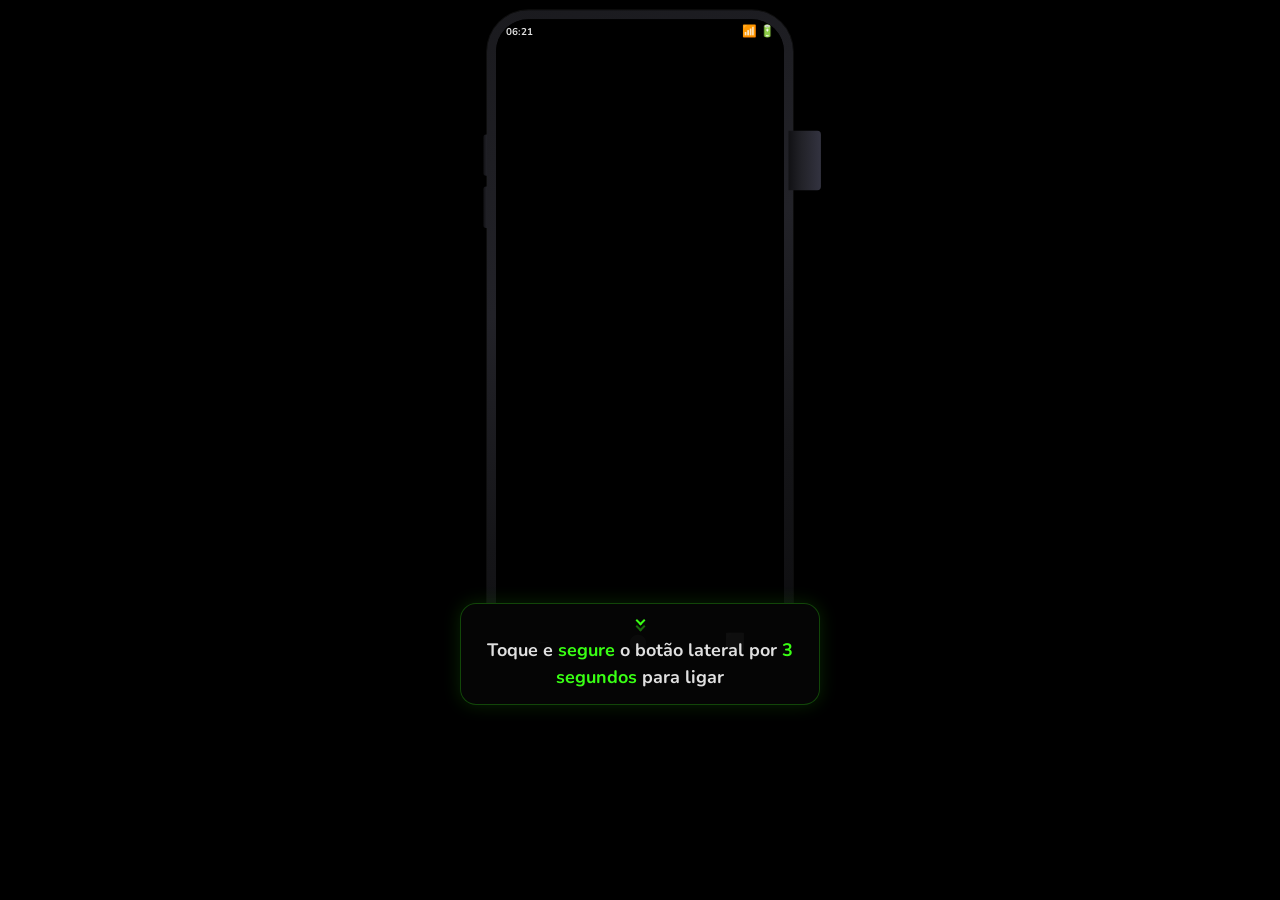
==== commit fa3d6631: "Update greeting from 'Hello' to 'Goodbye'" ====
--- a/index.html
+++ b/index.html
@@ -5,300 +5,791 @@
 <meta name="viewport" content="width=device-width,initial-scale=1,maximum-scale=1,user-scalable=no,viewport-fit=cover">
 <meta name="mobile-web-app-capable" content="yes">
 <meta name="apple-mobile-web-app-capable" content="yes">
-<meta name="theme-color" content="#000">
 <title>ConSySenci.a Rosa</title>
 <link rel="preconnect" href="https://fonts.googleapis.com">
 <link href="https://fonts.googleapis.com/css2?family=Nunito:wght@600;700;800;900&family=Oswald:wght@500;700&display=swap" rel="stylesheet">
 <style>
-/* ══ TOKENS ══ */
-:root{
-  --void:#000;--surf:#111;--surf2:#1A1A1A;
-  --neon:#39FF14;--neon-d:rgba(57,255,20,.14);--neon-g:rgba(57,255,20,.44);--neon-m:rgba(57,255,20,.26);
-  --verde:#00C875;--rosa:#D81B60;
-  --gh:#E0E0E0;--gm:#888;--gl:#2A2A2A;--gl2:#1E1E1E;
-  --pw:340px;--ph:730px;--pr:46px;
-  --pbl:#1A1A1E;--pb2:#0D0D0F;--pbn:#222228;--pbh:#333340;
-  --fn:'Nunito','Segoe UI',sans-serif;--fnd:'Oswald','Impact',sans-serif;
-  --df:280ms;--dn:550ms;--dvs:1400ms;
-  --eo:cubic-bezier(.16,1,.3,1);--eio:cubic-bezier(.4,0,.2,1);
-  --wbg:#0B141A;--wchat:#0D1F2D;--wout:#005C4B;--win:#1F2C34;
-  --wg:#00A884;--wgd:#008c6e;--wtb:#202C33;--wdv:#2A373F;
-}
-*,*::before,*::after{box-sizing:border-box;margin:0;padding:0;-webkit-tap-highlight-color:transparent;}
-html{height:100%;touch-action:manipulation;}
-body{height:100%;background:var(--void);font-family:var(--fn);color:#fff;overflow:hidden;user-select:none;-webkit-user-select:none;}
-
-/* ══ PAGES ══ */
-.page{display:none;position:absolute;inset:0;flex-direction:column;align-items:center;justify-content:center;background:var(--void);}
-.page.active{display:flex;animation:pgIn .35s var(--eo);}
-@keyframes pgIn{from{opacity:0;transform:translateY(8px)}to{opacity:1;transform:none}}
-
-/* ══ MAPA ══ */
-#pg-mapa{justify-content:flex-start;overflow-y:auto;padding:0 20px 40px;}
-.mapa-logo{font-family:var(--fnd);font-size:24px;letter-spacing:2.5px;color:var(--neon);text-shadow:0 0 14px var(--neon-g);}
-.mapa-sub{font-size:13px;color:var(--gm);margin-top:4px;font-weight:600;}
-.mapa-topo{width:100%;max-width:440px;text-align:center;padding:22px 0 20px;}
-.mod-card{display:flex;align-items:center;gap:14px;width:100%;max-width:440px;background:var(--surf);border-radius:16px;padding:15px 16px;margin-bottom:11px;border:2px solid var(--gl2);transition:border-color .2s,transform .12s,opacity .2s;}
-.mod-card.livre{border-color:var(--neon);cursor:pointer;}.mod-card.livre:active{transform:scale(.97);}
-.mod-card.bloq{opacity:.35;cursor:not-allowed;}
-.mod-card.feito{border-color:var(--verde);cursor:pointer;}.mod-card.feito:active{transform:scale(.97);}
-.mod-em{font-size:30px;flex-shrink:0;line-height:1;}
-.mod-inf{flex:1;min-width:0;}.mod-inf h3{font-size:14px;font-weight:800;color:#fff;line-height:1.3;}.mod-inf p{font-size:11px;color:var(--gm);margin-top:3px;}
-.mod-bx{margin-left:auto;flex-shrink:0;}
-.badge{border-radius:50px;padding:4px 10px;font-size:11px;font-weight:800;white-space:nowrap;}
-.b-novo{background:var(--neon);color:#000;}.b-feito{background:var(--verde);color:#000;}.b-lock{font-size:18px;}
-.prog-geral{width:100%;max-width:440px;margin-bottom:18px;}
-.prog-label{font-size:11px;color:var(--gm);font-weight:700;margin-bottom:6px;display:flex;justify-content:space-between;}
-.prog-track{width:100%;height:4px;background:var(--gl);border-radius:4px;overflow:hidden;}
-.prog-fill{height:100%;width:0%;background:linear-gradient(90deg,var(--neon),#80FF60);border-radius:4px;transition:width .6s var(--eo);}
-
-/* ══ PHONE FRAME ══ */
-.pg-sim{position:relative;}
-.instructor{position:absolute;bottom:22px;left:50%;transform:translateX(-50%);width:calc(100% - 28px);max-width:360px;background:rgba(6,6,6,.96);border:1.5px solid var(--neon-m);border-radius:16px;padding:13px 18px;text-align:center;box-shadow:0 0 18px var(--neon-d),0 6px 24px rgba(0,0,0,.7);z-index:200;opacity:0;transform:translateX(-50%) translateY(10px);transition:opacity var(--dn) var(--eo),transform var(--dn) var(--eo);}
-.instructor.vis{opacity:1;transform:translateX(-50%) translateY(0);}
-.instructor p{font-size:18px;font-weight:700;line-height:1.5;color:var(--gh);}
-.instructor p strong{color:var(--neon);}
-.iarrow{display:flex;flex-direction:column;align-items:center;gap:3px;margin-bottom:7px;animation:arB 1.2s var(--eio) infinite;}
-.iarrow span{display:block;width:7px;height:7px;border-right:2.5px solid var(--neon);border-bottom:2.5px solid var(--neon);transform:rotate(45deg);}
-.iarrow span:nth-child(2){opacity:.4;margin-top:-4px;}
-@keyframes arB{0%,100%{transform:translateY(0)}50%{transform:translateY(-5px)}}
-.sim-wrap{display:flex;align-items:center;justify-content:center;width:100%;height:100%;transform-origin:center center;}
-.pf{position:relative;width:var(--pw);height:var(--ph);border-radius:var(--pr);background:linear-gradient(160deg,var(--pbl) 0%,#222228 40%,#151518 70%,var(--pb2) 100%);box-shadow:0 0 0 1px rgba(255,255,255,.06),0 0 0 2px rgba(0,0,0,.8),0 18px 50px rgba(0,0,0,.9),inset 0 1px 0 rgba(255,255,255,.05);flex-shrink:0;}
-.pf::before{content:'';position:absolute;top:15px;left:50%;transform:translateX(-50%);width:11px;height:11px;background:#080808;border-radius:50%;box-shadow:0 0 0 2px rgba(255,255,255,.04);z-index:10;}
-.pf::after{content:'';position:absolute;top:17px;left:50%;transform:translateX(-50%) translateX(12px);width:42px;height:4px;background:rgba(255,255,255,.04);border-radius:2px;}
-.vb{position:absolute;left:-4px;border-radius:3px 0 0 3px;background:linear-gradient(90deg,#111114,var(--pbn));box-shadow:-2px 0 4px rgba(0,0,0,.5);}
-.vb-u{top:138px;width:4px;height:46px;}.vb-d{top:196px;width:4px;height:46px;}
-.pbtn{position:absolute;right:-5px;top:148px;width:5px;height:66px;border-radius:0 4px 4px 0;background:linear-gradient(270deg,var(--pbh) 0%,var(--pbn) 60%,#111114 100%);box-shadow:3px 0 6px rgba(0,0,0,.6);cursor:pointer;padding:14px 26px 14px 10px;margin:-14px -26px -14px -10px;transition:background var(--df) var(--eo),box-shadow var(--df) var(--eo);z-index:50;touch-action:none;}
-.pbtn.idle{animation:pwp 2s var(--eio) infinite;}.pbtn.pressing{background:linear-gradient(270deg,#55FF40 0%,#2A8A20 60%,#111114 100%);box-shadow:3px 0 8px rgba(0,0,0,.6),6px 0 20px var(--neon-g);animation:none;}.pbtn.locked{pointer-events:none;animation:none;}
-@keyframes pwp{0%,100%{box-shadow:3px 0 6px rgba(0,0,0,.6),4px 0 0 var(--neon-d);}50%{box-shadow:3px 0 10px rgba(0,0,0,.6),7px 0 16px var(--neon-g);}}
-.lpind{position:absolute;right:21px;top:120px;width:22px;height:93px;display:flex;flex-direction:column;align-items:center;justify-content:flex-end;opacity:0;transition:opacity var(--df);z-index:15;pointer-events:none;}
-.lpind.vis{opacity:1;}.lptr{width:4px;height:66px;background:var(--gl);border-radius:2px;overflow:hidden;position:relative;}
-.lpfl{position:absolute;bottom:0;left:0;right:0;height:0%;background:linear-gradient(0deg,var(--neon),#60FF40);border-radius:2px;box-shadow:0 0 6px var(--neon-g);}
-.lplb{font-size:9px;color:var(--gm);letter-spacing:.5px;margin-top:4px;text-transform:uppercase;}
-
-/* ══ PHONE SCREEN — chave: position:absolute inset ══ */
-.ps{position:absolute;top:10px;left:10px;right:10px;bottom:10px;border-radius:calc(var(--pr) - 10px);background:var(--void);overflow:hidden;}
-.sl{position:absolute;inset:0;display:flex;flex-direction:column;align-items:center;justify-content:center;opacity:0;pointer-events:none;transition:opacity var(--dn) var(--eo);}
-.sl.vis{opacity:1;pointer-events:auto;}
-.fberr{position:absolute;bottom:60px;left:12px;right:12px;background:rgba(255,68,68,.11);border:1.5px solid rgba(255,68,68,.35);border-radius:12px;padding:12px 14px;text-align:center;font-size:14px;font-weight:700;color:#FF8888;opacity:0;transform:translateY(8px);transition:opacity var(--df) var(--eo),transform var(--df) var(--eo);pointer-events:none;z-index:20;}
-.fberr.vis{opacity:1;transform:translateY(0);}
-@keyframes hsh{0%{transform:translateX(0)}20%{transform:translateX(-3px)}40%{transform:translateX(3px)}60%{transform:translateX(-2px)}80%{transform:translateX(2px)}100%{transform:translateX(0)}}
-.haptic{animation:hsh .35s var(--eo);}
-
-/* STATUS BAR */
-.sb{position:absolute;top:0;left:0;right:0;height:26px;background:#000;display:flex;align-items:center;justify-content:space-between;padding:0 11px;z-index:40;font-size:11px;font-weight:700;letter-spacing:.2px;}
-.sb-icons{display:flex;gap:4px;align-items:center;}.sb-ico{font-size:13px;line-height:1;}
-
-/* NAV BAR */
-.nav-bar{position:absolute;bottom:0;left:0;right:0;height:36px;background:#000;display:flex;align-items:center;justify-content:space-around;z-index:40;}
-.nb-btn{color:#888;font-size:18px;padding:8px;cursor:pointer;transition:color .15s;border:none;background:none;font-family:inherit;}
-.nb-btn:active{color:#fff;}
-
-/* SCREEN CONTENT — entre sb (top:26px) e nav (bottom:36px) */
-.scr{position:absolute;top:26px;left:0;right:0;bottom:36px;overflow:hidden;}
-#m1-scr{overflow:visible;} /* cortina usa translateY, precisa de espaço */
-
-/* ══ M0 BOOT ══ */
-.blogo{display:flex;flex-direction:column;align-items:center;gap:10px;opacity:0;transform:scale(.93);transition:opacity var(--dvs) var(--eo),transform var(--dvs) var(--eo);}.blogo.vis{opacity:1;transform:none;}
-.bico{font-size:58px;line-height:1;filter:drop-shadow(0 0 16px var(--neon-g));animation:ifl 3s var(--eio) infinite;}
-@keyframes ifl{0%,100%{transform:translateY(0)}50%{transform:translateY(-5px)}}
-.btxt{font-family:var(--fnd);font-size:24px;letter-spacing:2px;color:var(--neon);text-shadow:0 0 10px var(--neon-g);}
-.bsub{font-size:11px;color:var(--gm);letter-spacing:4px;text-transform:uppercase;margin-top:-3px;}
-.bprog{position:absolute;bottom:65px;left:40px;right:40px;display:flex;flex-direction:column;align-items:center;gap:9px;opacity:0;transition:opacity var(--dn) var(--eo);}.bprog.vis{opacity:1;}
-.bptrack{width:100%;height:3px;background:var(--gl);border-radius:2px;overflow:hidden;}
-.bpfill{height:100%;width:0%;background:linear-gradient(90deg,var(--neon),#80FF60);border-radius:2px;box-shadow:0 0 7px var(--neon-g);transition:width var(--dn) linear;}
-.bplbl{font-size:11px;color:var(--gm);letter-spacing:1px;}
-.btn-prox{display:flex;align-items:center;justify-content:center;gap:9px;width:100%;min-height:58px;background:var(--neon);color:var(--void);font-family:var(--fn);font-size:22px;font-weight:900;border:none;border-radius:14px;cursor:pointer;box-shadow:0 5px 20px rgba(57,255,20,.38);transition:transform var(--df) var(--eo);touch-action:manipulation;animation:bpul 2.5s var(--eio) infinite;}
-@keyframes bpul{0%,100%{box-shadow:0 0 0 0 var(--neon-g),0 5px 20px rgba(57,255,20,.38);}50%{box-shadow:0 0 0 7px transparent,0 5px 28px rgba(57,255,20,.52);}}
-.btn-prox:active{transform:scale(.95);animation:none;}.btn-prox.done{background:var(--verde);animation:none;pointer-events:none;}
-
-/* ══ M1 LAUNCHER ══ */
-.launcher{position:absolute;inset:0;overflow:hidden;background:#0A1628;background-image:radial-gradient(ellipse at 25% 45%,rgba(13,50,100,.8) 0%,transparent 55%),linear-gradient(180deg,#0A1628,#060D1F);}
-.rel-widget{position:absolute;top:14px;left:0;width:100%;display:flex;flex-direction:column;align-items:center;z-index:2;pointer-events:none;}
-.rel-h{font-family:var(--fnd);font-size:50px;font-weight:700;color:#fff;letter-spacing:2px;line-height:1;}
-.rel-d{font-size:12px;color:rgba(255,255,255,.62);margin-top:4px;}
-.app-grid{position:absolute;top:128px;left:0;width:100%;padding:0 14px;display:grid;grid-template-columns:repeat(4,1fr);gap:14px 6px;z-index:2;}
-.app-ic{display:flex;flex-direction:column;align-items:center;gap:5px;cursor:pointer;transition:transform .1s;}.app-ic:active{transform:scale(.86);}
-.app-img{width:50px;height:50px;border-radius:13px;display:flex;align-items:center;justify-content:center;box-shadow:0 3px 9px rgba(0,0,0,.44);position:relative;overflow:hidden;}
-.app-img::after{content:'';position:absolute;inset:0;background:linear-gradient(135deg,rgba(255,255,255,.14) 0%,transparent 50%);border-radius:inherit;}
-.app-lbl{font-size:10px;font-weight:700;color:#fff;text-shadow:0 1px 4px rgba(0,0,0,.9);text-align:center;line-height:1.2;}
-.ic-tel{background:linear-gradient(135deg,#1A73E8,#0D47A1);}.ic-cam{background:linear-gradient(135deg,#43A047,#1B5E20);}.ic-zap{background:linear-gradient(135deg,#25D366,#128C7E);}.ic-chr{background:#fff;}.ic-map{background:linear-gradient(135deg,#EA4335,#C62828);}.ic-gal{background:linear-gradient(135deg,#8E24AA,#4A148C);}.ic-yt{background:linear-gradient(135deg,#FF0000,#B71C1C);}.ic-cfg{background:linear-gradient(135deg,#546E7A,#263238);}
-.app-img svg{width:24px;height:24px;}
-.dock{position:absolute;bottom:8px;left:50%;transform:translateX(-50%);background:rgba(255,255,255,.09);backdrop-filter:blur(10px);border-radius:20px;padding:8px 14px;display:flex;gap:14px;align-items:center;border:1px solid rgba(255,255,255,.1);z-index:3;}
-.ensin{box-shadow:0 0 0 3px var(--neon),0 0 12px var(--neon-g)!important;animation:pe 1s ease-in-out infinite alternate;}
-@keyframes pe{from{box-shadow:0 0 0 2px var(--neon),0 0 9px var(--neon-g);}to{box-shadow:0 0 0 5px #80FF60,0 0 20px var(--neon-g);}}
-
-/* CORTINA */
-.cortina{position:absolute;top:0;left:0;width:100%;background:rgba(8,8,16,.96);backdrop-filter:blur(12px);z-index:60;display:flex;flex-direction:column;border-bottom:1px solid rgba(255,255,255,.07);transform:translateY(-100%);transition:transform .26s ease;}
-.cortina.meia{transform:translateY(-50%);}.cortina.total{transform:translateY(0);}
-.cortina-cab{padding:13px 13px 7px;flex-shrink:0;}
-.qs-grid{display:grid;grid-template-columns:repeat(3,1fr);gap:7px;margin-bottom:10px;}
-.qs-pill{background:#3C4043;border-radius:9px;padding:8px 10px;display:flex;align-items:center;gap:7px;cursor:pointer;border:none;color:#fff;font-family:var(--fn);font-size:11px;font-weight:700;transition:background .18s;width:100%;text-align:left;}
-.qs-pill.on{background:rgba(138,180,248,.2);}.qs-pill .qi{font-size:16px;color:#9E9E9E;flex-shrink:0;}.qs-pill.on .qi,.qs-pill.on .qn{color:#8AB4F8;}.qn{font-size:10px;line-height:1.2;}
-.br-row{display:flex;align-items:center;gap:9px;margin-bottom:2px;}.br-ico{font-size:15px;color:#888;}
-input[type=range].sl-bri{flex:1;-webkit-appearance:none;height:4px;background:#555;border-radius:4px;outline:none;}
-input[type=range].sl-bri::-webkit-slider-thumb{-webkit-appearance:none;width:18px;height:18px;border-radius:50%;background:#fff;cursor:pointer;}
-.notif-area{flex:1;overflow-y:auto;padding:6px 11px 0;display:flex;flex-direction:column;gap:7px;max-height:180px;}
-.notif{background:#1A1A2A;border-radius:12px;padding:12px;display:flex;gap:10px;align-items:flex-start;transition:opacity .3s,transform .3s;}
-.notif-ico{width:32px;height:32px;border-radius:50%;background:#128C7E;display:flex;align-items:center;justify-content:center;font-size:16px;flex-shrink:0;}
-.notif-body strong{font-size:12px;display:block;color:#fff;}.notif-body span{font-size:11px;color:#888;}.notif-time{font-size:10px;color:#666;flex-shrink:0;}
-.cortina-rod{padding:6px 11px 10px;display:flex;justify-content:flex-end;}
-.btn-lim{background:none;border:none;color:#8AB4F8;font-size:12px;font-weight:700;cursor:pointer;font-family:var(--fn);}
-.dica-sub{text-align:center;color:#444;font-size:11px;padding:5px 0 10px;}
-
-/* ══ WHATSAPP COMUM ══ */
-.wa-scr{position:absolute;inset:0;display:flex;flex-direction:column;background:var(--wbg);}
-.wa-header{background:var(--wtb);padding:10px 12px 8px;display:flex;align-items:center;gap:10px;flex-shrink:0;border-bottom:1px solid var(--wdv);}
-.wa-back{font-size:20px;color:var(--wg);cursor:pointer;padding:2px 4px;flex-shrink:0;}
-.wa-avatar{width:38px;height:38px;border-radius:50%;background:linear-gradient(135deg,#25D366,#128C7E);display:flex;align-items:center;justify-content:center;font-size:18px;flex-shrink:0;}
-.wa-info{flex:1;min-width:0;}.wa-name{font-size:14px;font-weight:800;color:#E9EDEF;line-height:1;}.wa-status{font-size:11px;color:var(--wg);margin-top:2px;}
-.wa-actions{display:flex;gap:14px;color:#8696A0;font-size:18px;}
-.wa-msgs{flex:1;min-height:0;overflow-y:auto;padding:10px 10px 6px;display:flex;flex-direction:column;gap:4px;background:var(--wchat);background-image:url("data:image/svg+xml,%3Csvg width='60' height='60' xmlns='http://www.w3.org/2000/svg'%3E%3Cg fill='%23ffffff' fill-opacity='0.015'%3E%3Cpath d='M36 34v-4h-2v4h-4v2h4v4h2v-4h4v-2h-4zm0-30V0h-2v4h-4v2h4v4h2V6h4V4h-4zM6 34v-4H4v4H0v2h4v4h2v-4h4v-2H6zM6 4V0H4v4H0v2h4v4h2V6h4V4H6z'/%3E%3C/g%3E%3C/svg%3E");}
-.wa-date-sep{text-align:center;margin:6px 0;}.wa-date-sep span{background:rgba(17,27,33,.85);color:#8696A0;font-size:11px;font-weight:700;padding:4px 10px;border-radius:8px;}
-.wa-bubble{max-width:82%;padding:7px 10px 18px;border-radius:8px;position:relative;font-size:13px;line-height:1.5;word-break:break-word;}
-.wa-bubble.recv{background:var(--win);border-radius:0 8px 8px 8px;align-self:flex-start;color:#E9EDEF;}
-.wa-bubble.recv::before{content:'';position:absolute;left:-8px;top:0;border:8px solid transparent;border-right-color:var(--win);border-top:0;border-left:0;}
-.wa-bubble.sent{background:var(--wout);border-radius:8px 0 8px 8px;align-self:flex-end;color:#E9EDEF;}
-.wa-bubble.sent::after{content:'';position:absolute;right:-8px;top:0;border:8px solid transparent;border-left-color:var(--wout);border-top:0;border-right:0;}
-.wa-bubble-time{position:absolute;bottom:4px;right:8px;font-size:10px;color:#8696A0;}
-.wa-tick{color:var(--wg);font-size:12px;}
-.wa-typing-bbl{display:flex;align-items:center;gap:4px;padding:10px 14px;align-self:flex-start;background:var(--win);border-radius:0 12px 12px 12px;margin:2px 0;}
-.wa-typing-bbl span{width:7px;height:7px;background:#8696A0;border-radius:50%;animation:tdot 1.4s var(--eio) infinite;}
-.wa-typing-bbl span:nth-child(2){animation-delay:.2s;}.wa-typing-bbl span:nth-child(3){animation-delay:.4s;}
-@keyframes tdot{0%,60%,100%{transform:translateY(0)}30%{transform:translateY(-5px)}}
-.wa-input-bar{background:var(--wtb);padding:6px 10px;flex-shrink:0;display:flex;align-items:center;gap:8px;border-top:1px solid var(--wdv);}
-.wa-input-box{flex:1;background:#2A3942;border-radius:22px;padding:9px 14px;font-size:14px;color:#E9EDEF;font-family:var(--fn);font-weight:600;min-height:40px;display:flex;align-items:center;position:relative;cursor:text;border:2px solid transparent;transition:border-color .2s;}
-.wa-input-box.focus{border-color:var(--wg);}
-.wa-input-box.ensin-input{border-color:var(--neon)!important;animation:inputPulse 1s ease-in-out infinite alternate;}
-@keyframes inputPulse{from{box-shadow:0 0 0 2px var(--neon-d),0 0 8px var(--neon-g);}to{box-shadow:0 0 0 4px rgba(57,255,20,.2),0 0 16px var(--neon-g);}}
-.wa-ph{color:#8696A0;font-size:13px;position:absolute;}.wa-txt{color:#E9EDEF;font-size:14px;font-weight:600;word-break:break-word;line-height:1.4;}
-.wa-cursor{display:inline-block;width:2px;height:16px;background:var(--wg);margin-left:1px;vertical-align:middle;animation:cbl .9s step-end infinite;}
-@keyframes cbl{0%,100%{opacity:1;}50%{opacity:0;}}
-.wa-send{width:42px;height:42px;border-radius:50%;background:var(--wg);border:none;display:flex;align-items:center;justify-content:center;cursor:pointer;flex-shrink:0;transition:background .15s,transform .1s;box-shadow:0 2px 8px rgba(0,168,132,.4);}
-.wa-send:active{transform:scale(.88);background:var(--wgd);}
-.wa-send.ensin-send{box-shadow:0 0 0 3px var(--neon),0 0 16px var(--neon-g)!important;animation:pe 1s ease-in-out infinite alternate;}
-.wa-send:disabled{background:#2A3942;cursor:not-allowed;opacity:.5;box-shadow:none;animation:none;}
-
-/* TECLADO VIRTUAL */
-.vkb{position:absolute;left:0;right:0;bottom:0;background:#1C1C1E;border-top:1px solid #333;transform:translateY(100%);transition:transform .32s var(--eo);z-index:20;}
-.vkb.open{transform:translateY(0);}
-.vkb-rows{padding:8px 4px 10px;display:flex;flex-direction:column;gap:6px;}
-.vkb-row{display:flex;gap:4px;justify-content:center;}
-.vk{background:#2C2C2E;border:none;border-radius:7px;color:#fff;font-family:var(--fn);font-size:14px;font-weight:700;height:40px;flex:1;cursor:pointer;max-width:30px;display:flex;align-items:center;justify-content:center;box-shadow:0 2px 0 #111;transition:background .1s,transform .1s;position:relative;min-width:0;}
-.vk:active,.vk.pressed{background:#555;transform:scale(.9);}
-.vk.action{background:#444;max-width:none;flex:1.5;font-size:12px;}
-.vk.space{max-width:none;flex:4;font-size:11px;color:#888;}
-.vk.highlight{background:var(--wg);color:#000;animation:keyPulse .8s ease-in-out infinite alternate;}
-@keyframes keyPulse{from{box-shadow:0 2px 0 #111;}to{box-shadow:0 0 0 3px rgba(0,168,132,.5),0 2px 0 #111;}}
-.vk-hint{position:absolute;top:-24px;left:50%;transform:translateX(-50%);background:var(--wg);color:#000;font-size:13px;font-weight:900;padding:2px 7px;border-radius:5px;pointer-events:none;white-space:nowrap;opacity:0;z-index:10;}
-.vk.highlight .vk-hint{opacity:1;}
-.typing-guide{background:rgba(0,168,132,.08);border:1px solid rgba(0,168,132,.2);border-radius:10px;padding:7px 12px;margin:0 10px 4px;flex-shrink:0;display:flex;align-items:center;gap:8px;}
-.tg-label{font-size:11px;color:#8696A0;font-weight:700;flex-shrink:0;}
-.tg-text{font-size:13px;color:#E9EDEF;font-weight:700;flex:1;line-height:1.4;letter-spacing:.5px;}
-.tg-char{color:#555;}.tg-char.done{color:var(--wg);}.tg-char.next{color:#fff;background:rgba(0,168,132,.3);border-radius:3px;padding:0 2px;}
-
-/* ══ M2 — Lista WhatsApp ══ */
-.wa-lista{position:absolute;inset:0;display:flex;flex-direction:column;background:var(--wbg);}
-
-/* ══ M3 ══ */
-.m3-step-dot{width:28px;height:28px;border-radius:50%;background:#2A3942;display:flex;align-items:center;justify-content:center;font-size:14px;flex-shrink:0;transition:background .3s,box-shadow .3s;}
-.m3-step-dot.active{background:var(--wg);box-shadow:0 0 0 3px rgba(0,168,132,.3);}.m3-step-dot.done{background:#005C4B;}
-@keyframes recPulse{from{opacity:1;transform:scale(1);}to{opacity:.4;transform:scale(.7);}}
-.m3-audio-bar{width:3px;border-radius:2px;background:var(--wg);animation:audioWave .5s ease-in-out infinite alternate;}
-@keyframes audioWave{from{transform:scaleY(.3);}to{transform:scaleY(1);}}
-.m3-audio-bubble{display:flex;align-items:center;gap:8px;padding:10px 12px 20px;position:relative;min-width:160px;}
-.m3-audio-play{width:34px;height:34px;border-radius:50%;background:var(--wg);display:flex;align-items:center;justify-content:center;border:none;cursor:pointer;font-size:14px;flex-shrink:0;}
-.m3-audio-wave{flex:1;height:24px;display:flex;align-items:center;gap:2px;}
-.m3-audio-wave-bar{width:3px;border-radius:2px;background:rgba(255,255,255,.35);}.m3-audio-wave-bar.played{background:var(--wg);}
-.m3-media-recv{background:var(--win);border-radius:0 8px 8px 8px;align-self:flex-start;overflow:hidden;max-width:82%;cursor:pointer;transition:transform .1s;}.m3-media-recv:active{transform:scale(.96);}
-
-/* ══ M4 — ESCUDO DE PRATA ══ */
-.m4-cenario{position:absolute;inset:0;display:flex;flex-direction:column;background:#0a0a12;overflow:hidden;}
-.m4-chat-scr{position:absolute;inset:0;display:flex;flex-direction:column;background:var(--wbg);}
-.m4-alerta{position:absolute;inset:0;background:rgba(0,0,0,.88);display:flex;flex-direction:column;align-items:center;justify-content:center;padding:20px;gap:12px;z-index:80;animation:pgIn .3s var(--eo);}
-.m4-alerta-box{background:#1a0a0a;border:2px solid #FF4444;border-radius:16px;padding:18px 16px;width:100%;max-width:280px;text-align:center;display:flex;flex-direction:column;gap:10px;}
-.m4-badge-perigo{background:#FF4444;color:#fff;font-size:11px;font-weight:900;padding:4px 12px;border-radius:50px;letter-spacing:1px;align-self:center;}
-.m4-alerta h3{font-size:16px;font-weight:900;color:#fff;line-height:1.4;}
-.m4-alerta p{font-size:13px;color:#aaa;line-height:1.6;}
-.m4-btn-ok{background:var(--neon);color:#000;font-weight:900;font-size:15px;font-family:var(--fn);border:none;border-radius:10px;padding:12px;cursor:pointer;width:100%;}
-.m4-btn-cancelar{background:#333;color:#aaa;font-weight:700;font-size:13px;font-family:var(--fn);border:none;border-radius:10px;padding:10px;cursor:pointer;width:100%;}
-.m4-prog-bar{background:var(--wtb);padding:8px 12px;display:flex;gap:6px;align-items:center;border-bottom:1px solid var(--wdv);flex-shrink:0;}
-.m4-step{width:26px;height:26px;border-radius:50%;background:#2A3942;display:flex;align-items:center;justify-content:center;font-size:13px;flex-shrink:0;transition:background .3s;}
-.m4-step.active{background:#FF6B35;box-shadow:0 0 0 3px rgba(255,107,53,.3);}.m4-step.done{background:var(--verde);}
-
-/* ══ CERT ══ */
-#pg-cert{text-align:center;gap:22px;padding:32px 28px;}
-.cert-ico{font-size:72px;animation:cbo .6s cubic-bezier(.36,.07,.19,.97);}
-@keyframes cbo{0%{transform:scale(0) rotate(-18deg)}65%{transform:scale(1.18) rotate(4deg)}100%{transform:none}}
-.cert-tit{font-family:var(--fnd);font-size:32px;color:var(--neon);text-shadow:0 0 16px var(--neon-g);letter-spacing:1px;}
-.cert-sub{font-size:17px;font-weight:600;color:var(--gh);line-height:1.7;max-width:280px;}.cert-sub strong{color:var(--neon);}
-.cert-frase{font-size:13px;color:var(--gm);max-width:260px;line-height:1.7;font-style:italic;}
-.btn-mapa{display:flex;align-items:center;justify-content:center;gap:8px;width:100%;max-width:320px;min-height:56px;background:var(--neon);color:var(--void);font-family:var(--fn);font-size:20px;font-weight:900;border:none;border-radius:14px;cursor:pointer;box-shadow:0 5px 18px rgba(57,255,20,.35);transition:transform .2s;}.btn-mapa:active{transform:scale(.95);}
-
-@media(max-height:800px){.sim-wrap{transform:scale(.87)}}
-@media(max-height:680px){.sim-wrap{transform:scale(.76)}}
-@media(max-height:580px){.sim-wrap{transform:scale(.66)}}
-@media(max-width:390px){.sim-wrap{transform:scale(.93)}}
-@media(max-width:360px){.sim-wrap{transform:scale(.84)}}
-@media(max-height:440px) and (orientation:landscape){.sim-wrap{transform:scale(.52)}.instructor p{font-size:15px;}}
-@media(prefers-reduced-motion:reduce){*,*::before,*::after{animation-duration:.01ms!important;transition-duration:200ms!important;}}
+/* ════════════════════════════════════════════
+   DESIGN TOKENS — nomes semânticos
+════════════════════════════════════════════ */
+:root {
+  /* Cores base */
+  --color-void:       #000;
+  --color-surface:    #111;
+  --color-border:     #2A2A2A;
+  --color-border-sub: #1E1E1E;
+  --color-text:       #E0E0E0;
+  --color-muted:      #888;
+
+  /* Acento neon */
+  --color-primary:        #39FF14;
+  --color-primary-glow:   rgba(57,255,20,.44);
+  --color-primary-dim:    rgba(57,255,20,.14);
+  --color-primary-mid:    rgba(57,255,20,.26);
+
+  /* Status */
+  --color-success: #00C875;
+
+  /* Tipografia */
+  --font-body:    'Nunito','Segoe UI',sans-serif;
+  --font-display: 'Oswald','Impact',sans-serif;
+
+  /* Durations */
+  --dur-fast:   280ms;
+  --dur-normal: 550ms;
+  --dur-slow:   1400ms;
+
+  /* Easings */
+  --ease-out:  cubic-bezier(.16,1,.3,1);
+  --ease-std:  cubic-bezier(.4,0,.2,1);
+
+  /* Phone frame */
+  --phone-w:  340px;
+  --phone-h:  730px;
+  --phone-r:  46px;
+  --phone-bg-1: #1A1A1E;
+  --phone-bg-2: #0D0D0F;
+  --phone-btn:  #222228;
+  --phone-btn-h:#333340;
+
+  /* Z-index scale */
+  --z-base:       1;
+  --z-overlay:   40;   /* sb, nav-bar */
+  --z-cortina:   60;   /* notification shade */
+  --z-modal:     80;   /* m4 alert */
+  --z-top:      200;   /* instructor */
+
+  /* WhatsApp palette */
+  --wa-bg:         #0B141A;
+  --wa-chat-bg:    #0D1F2D;
+  --wa-bubble-out: #005C4B;
+  --wa-bubble-in:  #1F2C34;
+  --wa-green:      #00A884;
+  --wa-green-dark: #008c6e;
+  --wa-toolbar:    #202C33;
+  --wa-divider:    #2A373F;
+}
+
+/* ════════════════════════════════════════════
+   RESET
+════════════════════════════════════════════ */
+*,*::before,*::after {
+  box-sizing: border-box;
+  margin: 0; padding: 0;
+  -webkit-tap-highlight-color: transparent;
+}
+html, body {
+  height: 100dvh;
+  touch-action: manipulation;
+  background: var(--color-void);
+  font-family: var(--font-body);
+  color: var(--color-text);
+  overflow: hidden;
+  user-select: none;
+  -webkit-user-select: none;
+}
+
+/* ════════════════════════════════════════════
+   PAGES
+════════════════════════════════════════════ */
+.page {
+  display: none;
+  position: absolute;
+  inset: 0;
+  flex-direction: column;
+  align-items: center;
+  justify-content: center;
+  background: var(--color-void);
+}
+.page.active {
+  display: flex;
+  animation: pgIn .35s var(--ease-out);
+}
+@keyframes pgIn {
+  from { opacity:0; transform:translateY(8px) }
+  to   { opacity:1; transform:none }
+}
+
+/* ════════════════════════════════════════════
+   MAPA DE MÓDULOS
+════════════════════════════════════════════ */
+#pg-mapa { justify-content:flex-start; overflow-y:auto; padding:0 20px 40px; }
+
+.mapa-topo { width:100%; max-width:440px; text-align:center; padding:22px 0 20px; }
+.mapa-logo {
+  font-family: var(--font-display);
+  font-size: 24px; letter-spacing: 2.5px;
+  color: var(--color-primary);
+  text-shadow: 0 0 14px var(--color-primary-glow);
+}
+.mapa-sub { font-size:13px; color:var(--color-muted); margin-top:4px; font-weight:600; }
+
+.mod-card {
+  display:flex; align-items:center; gap:14px;
+  width:100%; max-width:440px;
+  background: var(--color-surface);
+  border-radius:16px; padding:15px 16px; margin-bottom:11px;
+  border:2px solid var(--color-border-sub);
+  transition: border-color .2s, transform .12s, opacity .2s;
+}
+.mod-card.livre  { border-color:var(--color-primary); cursor:pointer; }
+.mod-card.livre:active { transform:scale(.97); }
+.mod-card.bloq   { opacity:.35; cursor:not-allowed; }
+.mod-card.feito  { border-color:var(--color-success); cursor:pointer; }
+.mod-card.feito:active { transform:scale(.97); }
+
+.mod-em  { font-size:30px; flex-shrink:0; }
+.mod-inf { flex:1; min-width:0; }
+.mod-inf h3 { font-size:14px; font-weight:800; color:#fff; line-height:1.3; }
+.mod-inf p  { font-size:11px; color:var(--color-muted); margin-top:3px; }
+.mod-bx { margin-left:auto; flex-shrink:0; }
+
+.badge   { border-radius:50px; padding:4px 10px; font-size:11px; font-weight:800; white-space:nowrap; }
+.b-novo  { background:var(--color-primary); color:#000; }
+.b-feito { background:var(--color-success); color:#000; }
+.b-lock  { font-size:18px; }
+
+.prog-geral { width:100%; max-width:440px; margin-bottom:18px; }
+.prog-label {
+  font-size:11px; color:var(--color-muted); font-weight:700;
+  margin-bottom:6px; display:flex; justify-content:space-between;
+}
+.prog-track { width:100%; height:4px; background:var(--color-border); border-radius:4px; overflow:hidden; }
+.prog-fill  {
+  height:100%; width:0%;
+  background: linear-gradient(90deg, var(--color-primary), #80FF60);
+  border-radius:4px;
+  transition: width .6s var(--ease-out);
+}
+
+/* ════════════════════════════════════════════
+   PHONE SIMULATOR FRAME
+════════════════════════════════════════════ */
+.pg-sim { position:relative; }
+
+/* Scale dinâmico: encaixa o celular em qualquer tela sem media queries engessadas */
+.sim-wrap {
+  display: flex;
+  align-items: center;
+  justify-content: center;
+  width: 100%;
+  height: 100%;
+  transform-origin: center;
+  /* Removemos qualquer scale daqui para usar os media queries controlados */
+}
+
+.pf {
+  position: relative;
+  width: var(--phone-w);
+  height: var(--phone-h);
+  border-radius: var(--phone-r);
+  background: linear-gradient(160deg, var(--phone-bg-1) 0%, #222228 40%, #151518 70%, var(--phone-bg-2) 100%);
+  box-shadow: 0 0 0 1px rgba(255,255,255,.06), 0 0 0 2px rgba(0,0,0,.8), 0 18px 50px rgba(0,0,0,.9);
+  flex-shrink: 0;
+}
+.pf::before {
+  content:'';
+  position:absolute; top:15px; left:50%; transform:translateX(-50%);
+  width:11px; height:11px; background:#080808; border-radius:50%; z-index:10;
+}
+
+/* Volume buttons */
+.vb { position:absolute; left:-4px; border-radius:3px 0 0 3px; background:linear-gradient(90deg,#111114,var(--phone-btn)); }
+.vb-u { top:138px; width:4px; height:46px; }
+.vb-d { top:196px; width:4px; height:46px; }
+
+/* Power button */
+.pbtn {
+  position:absolute; right:-5px; top:148px; width:5px; height:66px;
+  border-radius:0 4px 4px 0;
+  background: linear-gradient(270deg, var(--phone-btn-h), var(--phone-btn) 60%, #111114);
+  cursor:pointer; padding:14px 26px 14px 10px; margin:-14px -26px -14px -10px;
+  transition: background var(--dur-fast) var(--ease-out);
+  z-index: var(--z-overlay); touch-action:none;
+}
+.pbtn.idle     { animation:pwp 2s var(--ease-std) infinite; }
+.pbtn.pressing { background:linear-gradient(270deg,#55FF40,#2A8A20 60%,#111114); animation:none; }
+.pbtn.locked   { pointer-events:none; animation:none; }
+@keyframes pwp {
+  0%,100% { box-shadow:3px 0 6px rgba(0,0,0,.6), 4px 0 0 var(--color-primary-dim); }
+  50%     { box-shadow:3px 0 10px rgba(0,0,0,.6), 7px 0 16px var(--color-primary-glow); }
+}
+
+/* Long-press indicator */
+.lpind {
+  position:absolute; right:21px; top:120px; width:22px; height:93px;
+  display:flex; flex-direction:column; align-items:center; justify-content:flex-end;
+  opacity:0; transition:opacity var(--dur-fast); z-index:15; pointer-events:none;
+}
+.lpind.vis { opacity:1; }
+.lptr { width:4px; height:66px; background:var(--color-border); border-radius:2px; overflow:hidden; position:relative; }
+.lpfl { position:absolute; bottom:0; left:0; right:0; height:0%; background:linear-gradient(0deg,var(--color-primary),#60FF40); border-radius:2px; }
+.lplb { font-size:9px; color:var(--color-muted); margin-top:4px; text-transform:uppercase; }
+
+/* ════════════════════════════════════════════
+   PHONE SCREEN (.ps) — clips everything
+════════════════════════════════════════════ */
+.ps {
+  position: absolute;
+  top:10px; left:10px; right:10px; bottom:10px;
+  border-radius: calc(var(--phone-r) - 10px);
+  background: var(--color-void);
+  overflow: hidden;
+}
+
+/* Status bar */
+.sb {
+  position: absolute; top:0; left:0; right:0; height:26px;
+  background:#000;
+  display:flex; align-items:center; justify-content:space-between;
+  padding:0 11px; z-index: var(--z-overlay);
+  font-size:11px; font-weight:700;
+}
+.sb-icons { display:flex; gap:4px; align-items:center; }
+.sb-ico { font-size:13px; }
+
+/* Nav bar */
+.nav-bar {
+  position:absolute; bottom:0; left:0; right:0; height:36px;
+  background:#000;
+  display:flex; align-items:center; justify-content:space-around;
+  z-index: var(--z-overlay);
+}
+.nb-btn { color:var(--color-muted); font-size:18px; padding:8px; cursor:pointer; border:none; background:none; font-family:inherit; }
+.nb-btn:active { color:#fff; }
+
+/* ── TELA: slot between sb (26px) and nav (36px) ──
+   .tela.chat adds flex column for WhatsApp screens */
+.tela {
+  position: absolute;
+  top: 26px; left:0; right:0; bottom:36px;
+  overflow: hidden;
+}
+.tela.chat {
+  display: flex;
+  flex-direction: column;
+  background: var(--wa-bg);
+}
+
+/* ════════════════════════════════════════════
+   MODULE 0 — BOOT SCREEN
+════════════════════════════════════════════ */
+.sl {
+  position:absolute; inset:0;
+  display:flex; flex-direction:column; align-items:center; justify-content:center;
+  opacity:0; pointer-events:none;
+  transition: opacity var(--dur-normal) var(--ease-out);
+}
+.sl.vis { opacity:1; pointer-events:auto; }
+
+.blogo {
+  display:flex; flex-direction:column; align-items:center; gap:10px;
+  opacity:0; transform:scale(.93);
+  transition: opacity var(--dur-slow) var(--ease-out), transform var(--dur-slow) var(--ease-out);
+}
+.blogo.vis { opacity:1; transform:none; }
+
+.bico { font-size:58px; animation:ifl 3s var(--ease-std) infinite; }
+@keyframes ifl { 0%,100% { transform:translateY(0) } 50% { transform:translateY(-5px) } }
+
+.btxt {
+  font-family: var(--font-display);
+  font-size:24px; letter-spacing:2px;
+  color: var(--color-primary);
+  text-shadow: 0 0 10px var(--color-primary-glow);
+}
+.bsub { font-size:11px; color:var(--color-muted); letter-spacing:4px; text-transform:uppercase; }
+
+.bprog {
+  position:absolute; bottom:65px; left:40px; right:40px;
+  display:flex; flex-direction:column; align-items:center; gap:9px;
+  opacity:0; transition:opacity var(--dur-normal) var(--ease-out);
+}
+.bprog.vis { opacity:1; }
+.bptrack { width:100%; height:3px; background:var(--color-border); border-radius:2px; overflow:hidden; }
+.bpfill  { height:100%; width:0%; background:linear-gradient(90deg,var(--color-primary),#80FF60); border-radius:2px; transition:width var(--dur-normal) linear; }
+.bplbl   { font-size:11px; color:var(--color-muted); }
+
+.fberr {
+  position:absolute; bottom:60px; left:12px; right:12px;
+  background:rgba(255,68,68,.11); border:1.5px solid rgba(255,68,68,.35);
+  border-radius:12px; padding:12px 14px; text-align:center;
+  font-size:14px; font-weight:700; color:#FF8888;
+  opacity:0; transform:translateY(8px);
+  transition: opacity var(--dur-fast) var(--ease-out), transform var(--dur-fast) var(--ease-out);
+  pointer-events:none; z-index: var(--z-base);
+}
+.fberr.vis { opacity:1; transform:translateY(0); }
+
+.btn-prox {
+  display:flex; align-items:center; justify-content:center; gap:9px;
+  width:100%; min-height:58px;
+  background:var(--color-primary); color:var(--color-void);
+  font-family:var(--font-body); font-size:22px; font-weight:900;
+  border:none; border-radius:14px; cursor:pointer;
+  box-shadow:0 5px 20px rgba(57,255,20,.38);
+  animation:bpul 2.5s var(--ease-std) infinite;
+}
+@keyframes bpul {
+  0%,100% { box-shadow:0 0 0 0 var(--color-primary-glow), 0 5px 20px rgba(57,255,20,.38); }
+  50%     { box-shadow:0 0 0 7px transparent, 0 5px 28px rgba(57,255,20,.52); }
+}
+.btn-prox:active { transform:scale(.95); animation:none; }
+.btn-prox.done   { background:var(--color-success); animation:none; pointer-events:none; }
+
+@keyframes hsh {
+  0%  { transform:translateX(0) }
+  20% { transform:translateX(-3px) }
+  40% { transform:translateX(3px) }
+  60% { transform:translateX(-2px) }
+  80% { transform:translateX(2px) }
+  100%{ transform:translateX(0) }
+}
+.haptic { animation:hsh .35s var(--ease-out); }
+
+/* ════════════════════════════════════════════
+   MODULE 1 — LAUNCHER & NOTIFICATION SHADE
+════════════════════════════════════════════ */
+.launcher {
+  position:absolute; inset:0; overflow:hidden;
+  background:#0A1628;
+  background-image:
+    radial-gradient(ellipse at 25% 45%, rgba(13,50,100,.8) 0%, transparent 55%),
+    linear-gradient(180deg, #0A1628, #060D1F);
+}
+.rel-widget {
+  position:absolute; top:14px; left:0; width:100%;
+  display:flex; flex-direction:column; align-items:center;
+  z-index: var(--z-base); pointer-events:none;
+}
+.rel-h { font-family:var(--font-display); font-size:50px; font-weight:700; color:#fff; letter-spacing:2px; line-height:1; }
+.rel-d { font-size:12px; color:rgba(255,255,255,.62); margin-top:4px; }
+
+.app-grid {
+  position:absolute; top:128px; left:0; width:100%;
+  padding:0 14px;
+  display:grid; grid-template-columns:repeat(4,1fr); gap:14px 6px;
+  z-index: var(--z-base);
+}
+.app-ic { display:flex; flex-direction:column; align-items:center; gap:5px; cursor:pointer; transition:transform .1s; }
+.app-ic:active { transform:scale(.86); }
+.app-img {
+  width:50px; height:50px; border-radius:13px;
+  display:flex; align-items:center; justify-content:center;
+  box-shadow:0 3px 9px rgba(0,0,0,.44);
+  position:relative; overflow:hidden;
+}
+.app-img::after {
+  content:''; position:absolute; inset:0;
+  background:linear-gradient(135deg,rgba(255,255,255,.14) 0%,transparent 50%);
+  border-radius:inherit;
+}
+.app-lbl { font-size:10px; font-weight:700; color:#fff; text-shadow:0 1px 4px rgba(0,0,0,.9); text-align:center; line-height:1.2; }
+.app-img svg { width:24px; height:24px; }
+
+/* App icon colors */
+.ic-tel { background:linear-gradient(135deg,#1A73E8,#0D47A1); }
+.ic-cam { background:linear-gradient(135deg,#43A047,#1B5E20); }
+.ic-zap { background:linear-gradient(135deg,#25D366,#128C7E); }
+.ic-chr { background:#fff; }
+.ic-map { background:linear-gradient(135deg,#EA4335,#C62828); }
+.ic-gal { background:linear-gradient(135deg,#8E24AA,#4A148C); }
+.ic-yt  { background:linear-gradient(135deg,#FF0000,#B71C1C); }
+.ic-cfg { background:linear-gradient(135deg,#546E7A,#263238); }
+
+.dock {
+  position:absolute; bottom:8px; left:50%; transform:translateX(-50%);
+  background:rgba(255,255,255,.09); backdrop-filter:blur(10px);
+  border-radius:20px; padding:8px 14px;
+  display:flex; gap:14px; align-items:center;
+  border:1px solid rgba(255,255,255,.1);
+  z-index: var(--z-base);
+}
+
+/* Teaching highlight ring */
+.ensin {
+  box-shadow:0 0 0 3px var(--color-primary), 0 0 12px var(--color-primary-glow) !important;
+  animation:pe 1s ease-in-out infinite alternate;
+}
+@keyframes pe {
+  from { box-shadow:0 0 0 2px var(--color-primary), 0 0 9px var(--color-primary-glow); }
+  to   { box-shadow:0 0 0 5px #80FF60, 0 0 20px var(--color-primary-glow); }
+}
+
+/* Notification shade */
+.cortina {
+  position:absolute; top:0; left:0; width:100%;
+  background:rgba(8,8,16,.96); backdrop-filter:blur(12px);
+  z-index: var(--z-cortina);
+  display:flex; flex-direction:column;
+  border-bottom:1px solid rgba(255,255,255,.07);
+  transform:translateY(-100%);
+  transition:transform .3s ease;
+}
+.cortina.meia  { transform:translateY(-50%); }
+.cortina.total { transform:translateY(0); }
+
+.cortina-cab { padding:13px 13px 7px; flex-shrink:0; }
+.qs-grid { display:grid; grid-template-columns:repeat(3,1fr); gap:7px; margin-bottom:10px; }
+.qs-pill {
+  background:#3C4043; border-radius:9px; padding:8px 10px;
+  display:flex; align-items:center; gap:7px;
+  cursor:pointer; border:none; color:#fff;
+  font-family:var(--font-body); font-size:11px; font-weight:700;
+  transition:background .18s; width:100%; text-align:left;
+}
+.qs-pill.on { background:rgba(138,180,248,.2); }
+.qs-pill .qi { font-size:16px; color:#9E9E9E; flex-shrink:0; }
+.qs-pill.on .qi, .qs-pill.on .qn { color:#8AB4F8; }
+.qn { font-size:10px; line-height:1.2; }
+.br-row { display:flex; align-items:center; gap:9px; }
+.br-ico { font-size:15px; color:#888; }
+input[type=range].sl-bri {
+  flex:1; -webkit-appearance:none; height:4px; background:#555; border-radius:4px; outline:none;
+}
+input[type=range].sl-bri::-webkit-slider-thumb {
+  -webkit-appearance:none; width:18px; height:18px; border-radius:50%; background:#fff; cursor:pointer;
+}
+.notif-area { flex:1; overflow-y:auto; padding:6px 11px 0; display:flex; flex-direction:column; gap:7px; max-height:180px; }
+.notif { background:#1A1A2A; border-radius:12px; padding:12px; display:flex; gap:10px; align-items:flex-start; transition:opacity .3s,transform .3s; }
+.notif-ico { width:32px; height:32px; border-radius:50%; background:#128C7E; display:flex; align-items:center; justify-content:center; font-size:16px; flex-shrink:0; }
+.notif-body strong { font-size:12px; display:block; color:#fff; }
+.notif-body span   { font-size:11px; color:#888; }
+.notif-time { font-size:10px; color:#666; flex-shrink:0; }
+.cortina-rod { padding:6px 11px 10px; display:flex; justify-content:flex-end; }
+.btn-lim { background:none; border:none; color:#8AB4F8; font-size:12px; font-weight:700; cursor:pointer; font-family:var(--font-body); }
+.dica-sub { text-align:center; color:#444; font-size:11px; padding:5px 0 10px; }
+
+/* ════════════════════════════════════════════
+   INSTRUCTOR BOX
+   pointer-events:none — nunca bloqueia toques
+════════════════════════════════════════════ */
+.instructor {
+  position: absolute;
+  /* Voltamos para o bottom pequeno para colar na margem do SEU celular real */
+  bottom: 25px;
+  left: 50%;
+  transform: translateX(-50%) translateY(10px);
+  width: calc(100% - 28px);
+  max-width: 360px;
+  background: rgba(6,6,6,.96);
+  border: 1.5px solid var(--color-primary-mid);
+  border-radius: 16px;
+  padding: 13px 18px;
+  text-align: center;
+  box-shadow: 0 0 18px var(--color-primary-dim), 0 6px 24px rgba(0,0,0,.7);
+  z-index: 200;
+  opacity: 0;
+  pointer-events: none;
+  transition: opacity 550ms ease, transform 550ms ease;
+}
+.instructor.vis {
+  opacity: 1;
+  /* Mantém centralizado horizontalmente e zerado verticalmente */
+  transform: translateX(-50%) translateY(0);
+}
+.instructor p { font-size:18px; font-weight:700; line-height:1.5; color:var(--color-text); }
+.instructor p strong { color:var(--color-primary); }
+
+.iarrow { display:flex; flex-direction:column; align-items:center; gap:3px; margin-bottom:7px; animation:arB 1.2s var(--ease-std) infinite; }
+.iarrow span { display:block; width:7px; height:7px; border-right:2.5px solid var(--color-primary); border-bottom:2.5px solid var(--color-primary); transform:rotate(45deg); }
+.iarrow span:nth-child(2) { opacity:.4; margin-top:-4px; }
+@keyframes arB { 0%,100% { transform:translateY(0) } 50% { transform:translateY(-5px) } }
+
+/* ════════════════════════════════════════════
+   WHATSAPP — CHAT LAYOUT
+   .tela.chat = flex column, fills slot top:26 bottom:36
+   .wa-msgs = flex:1 min-height:0 → scrollable
+   .wa-input-bar = flex-shrink:0 → always visible at bottom
+   ZERO position:absolute inside chat
+════════════════════════════════════════════ */
+.wa-header {
+  background:var(--wa-toolbar); padding:10px 12px 8px;
+  display:flex; align-items:center; gap:10px;
+  flex-shrink:0; border-bottom:1px solid var(--wa-divider);
+}
+.wa-back   { font-size:20px; color:var(--wa-green); cursor:pointer; padding:2px 4px; flex-shrink:0; }
+.wa-avatar { width:38px; height:38px; border-radius:50%; background:linear-gradient(135deg,#25D366,#128C7E); display:flex; align-items:center; justify-content:center; font-size:18px; flex-shrink:0; }
+.wa-info   { flex:1; min-width:0; }
+.wa-name   { font-size:14px; font-weight:800; color:#E9EDEF; }
+.wa-status { font-size:11px; color:var(--wa-green); margin-top:2px; }
+.wa-actions { display:flex; gap:14px; color:#8696A0; font-size:18px; }
+
+.wa-msgs {
+  flex:1; min-height:0; overflow-y:auto;
+  padding:10px; display:flex; flex-direction:column; gap:4px;
+  background: var(--wa-chat-bg)
+    url("data:image/svg+xml,%3Csvg width='60' height='60' xmlns='http://www.w3.org/2000/svg'%3E%3Cg fill='%23fff' fill-opacity='.015'%3E%3Cpath d='M36 34v-4h-2v4h-4v2h4v4h2v-4h4v-2h-4zm0-30V0h-2v4h-4v2h4v4h2V6h4V4h-4zM6 34v-4H4v4H0v2h4v4h2v-4h4v-2H6zM6 4V0H4v4H0v2h4v4h2V6h4V4H6z'/%3E%3C/g%3E%3C/svg%3E");
+}
+.wa-date-sep { text-align:center; margin:6px 0; flex-shrink:0; }
+.wa-date-sep span { background:rgba(17,27,33,.85); color:#8696A0; font-size:11px; font-weight:700; padding:4px 10px; border-radius:8px; }
+
+.wa-bubble { max-width:82%; padding:7px 10px 18px; border-radius:8px; position:relative; font-size:13px; line-height:1.5; word-break:break-word; }
+.wa-bubble.recv {
+  background:var(--wa-bubble-in); border-radius:0 8px 8px 8px;
+  align-self:flex-start; color:#E9EDEF;
+}
+.wa-bubble.recv::before {
+  content:''; position:absolute; left:-8px; top:0;
+  border:8px solid transparent; border-right-color:var(--wa-bubble-in); border-top:0; border-left:0;
+}
+.wa-bubble.sent {
+  background:var(--wa-bubble-out); border-radius:8px 0 8px 8px;
+  align-self:flex-end; color:#E9EDEF;
+}
+.wa-bubble.sent::after {
+  content:''; position:absolute; right:-8px; top:0;
+  border:8px solid transparent; border-left-color:var(--wa-bubble-out); border-top:0; border-right:0;
+}
+.wa-bubble-time { position:absolute; bottom:4px; right:8px; font-size:10px; color:#8696A0; }
+.wa-tick { color:var(--wa-green); font-size:12px; }
+
+.wa-typing-bbl {
+  display:flex; align-items:center; gap:4px;
+  padding:10px 14px; align-self:flex-start;
+  background:var(--wa-bubble-in); border-radius:0 12px 12px 12px;
+  margin:2px 0; flex-shrink:0;
+}
+.wa-typing-bbl span { width:7px; height:7px; background:#8696A0; border-radius:50%; animation:tdot 1.4s var(--ease-std) infinite; }
+.wa-typing-bbl span:nth-child(2) { animation-delay:.2s; }
+.wa-typing-bbl span:nth-child(3) { animation-delay:.4s; }
+@keyframes tdot { 0%,60%,100% { transform:translateY(0) } 30% { transform:translateY(-5px) } }
+
+.wa-input-bar {
+  background:var(--wa-toolbar); padding:6px 10px;
+  flex-shrink:0;
+  display:flex; align-items:center; gap:8px;
+  border-top:1px solid var(--wa-divider);
+}
+.wa-input-box {
+  flex:1; background:#2A3942; border-radius:22px;
+  padding:9px 14px; font-size:14px; color:#E9EDEF;
+  font-family:var(--font-body); font-weight:600;
+  min-height:40px; display:flex; align-items:center;
+  position:relative; cursor:text;
+  border:2px solid transparent; transition:border-color .2s;
+}
+.wa-input-box.focus       { border-color:var(--wa-green); }
+.wa-input-box.ensin-input { border-color:var(--color-primary) !important; animation:inputPulse 1s ease-in-out infinite alternate; }
+@keyframes inputPulse {
+  from { box-shadow:0 0 0 2px var(--color-primary-dim); }
+  to   { box-shadow:0 0 0 4px rgba(57,255,20,.2), 0 0 16px var(--color-primary-glow); }
+}
+.wa-ph { color:#8696A0; font-size:13px; position:absolute; }
+.wa-txt { color:#E9EDEF; font-size:14px; font-weight:600; line-height:1.4; }
+.wa-cursor {
+  display:inline-block; width:2px; height:16px;
+  background:var(--wa-green); margin-left:1px; vertical-align:middle;
+  animation:cbl .9s step-end infinite;
+}
+@keyframes cbl { 0%,100% { opacity:1; } 50% { opacity:0; } }
+
+.wa-send {
+  width:42px; height:42px; border-radius:50%;
+  background:var(--wa-green); border:none;
+  display:flex; align-items:center; justify-content:center;
+  cursor:pointer; flex-shrink:0;
+  transition:background .15s, transform .1s;
+  box-shadow:0 2px 8px rgba(0,168,132,.4);
+}
+.wa-send:active      { transform:scale(.88); }
+.wa-send.ensin-send  { box-shadow:0 0 0 3px var(--color-primary), 0 0 16px var(--color-primary-glow) !important; animation:pe 1s ease-in-out infinite alternate; }
+.wa-send:disabled    { background:#2A3942; cursor:not-allowed; opacity:.5; box-shadow:none; animation:none; }
+
+/* ════════════════════════════════════════════
+   VIRTUAL KEYBOARD
+   flex-shrink:0 — stays at bottom of .tela.chat
+   max-height animation — no position:absolute
+════════════════════════════════════════════ */
+.vkb { flex-shrink:0; background:#1C1C1E; border-top:1px solid #333; max-height:0; overflow:hidden; transition:max-height .32s var(--ease-out); }
+.vkb.open { max-height:220px; }
+.vkb-rows { padding:8px 4px 10px; display:flex; flex-direction:column; gap:6px; }
+.vkb-row  { display:flex; gap:4px; justify-content:center; }
+.vk {
+  background:#2C2C2E; border:none; border-radius:7px;
+  color:#fff; font-family:var(--font-body); font-size:14px; font-weight:700;
+  height:40px; flex:1; cursor:pointer; max-width:30px;
+  display:flex; align-items:center; justify-content:center;
+  box-shadow:0 2px 0 #111; transition:background .1s;
+  position:relative; min-width:0;
+}
+.vk:active, .vk.pressed { background:#555; }
+.vk.action    { background:#444; max-width:none; flex:1.5; font-size:12px; }
+.vk.space     { max-width:none; flex:4; font-size:11px; color:#888; }
+.vk.highlight { background:var(--wa-green); color:#000; animation:keyPulse .8s ease-in-out infinite alternate; }
+@keyframes keyPulse {
+  from { box-shadow:0 2px 0 #111; }
+  to   { box-shadow:0 0 0 3px rgba(0,168,132,.5), 0 2px 0 #111; }
+}
+.vk-hint {
+  position:absolute; top:-24px; left:50%; transform:translateX(-50%);
+  background:var(--wa-green); color:#000; font-size:13px; font-weight:900;
+  padding:2px 7px; border-radius:5px; pointer-events:none;
+  white-space:nowrap; opacity:0; z-index:10;
+}
+.vk.highlight .vk-hint { opacity:1; }
+
+.typing-guide {
+  background:rgba(0,168,132,.08); border:1px solid rgba(0,168,132,.2);
+  border-radius:10px; padding:7px 12px; margin:0 10px 4px;
+  flex-shrink:0; display:flex; align-items:center; gap:8px;
+}
+.tg-label { font-size:11px; color:#8696A0; font-weight:700; flex-shrink:0; }
+.tg-text  { font-size:13px; color:#E9EDEF; font-weight:700; flex:1; line-height:1.4; letter-spacing:.5px; }
+.tg-char      { color:#555; }
+.tg-char.done { color:var(--wa-green); }
+.tg-char.next { color:#fff; background:rgba(0,168,132,.3); border-radius:3px; padding:0 2px; }
+
+/* ════════════════════════════════════════════
+   MODULE 3 — COMMUNICATION
+════════════════════════════════════════════ */
+.m3-step-dot {
+  width:26px; height:26px; border-radius:50%;
+  background:#2A3942; display:flex; align-items:center; justify-content:center;
+  font-size:13px; flex-shrink:0; transition:background .3s;
+}
+.m3-step-dot.active { background:var(--wa-green); box-shadow:0 0 0 3px rgba(0,168,132,.3); }
+.m3-step-dot.done   { background:#005C4B; }
+
+@keyframes recPulse {
+  from { opacity:1; transform:scale(1); }
+  to   { opacity:.4; transform:scale(.7); }
+}
+.m3-audio-bar { width:3px; border-radius:2px; background:var(--wa-green); animation:audioWave .5s ease-in-out infinite alternate; }
+@keyframes audioWave { from { transform:scaleY(.3); } to { transform:scaleY(1); } }
+
+.m3-audio-bubble { display:flex; align-items:center; gap:8px; padding:10px 12px 20px; position:relative; min-width:160px; }
+.m3-audio-play   { width:34px; height:34px; border-radius:50%; background:var(--wa-green); display:flex; align-items:center; justify-content:center; border:none; cursor:pointer; font-size:14px; flex-shrink:0; }
+.m3-audio-wave   { flex:1; height:24px; display:flex; align-items:center; gap:2px; }
+.m3-audio-wave-bar       { width:3px; border-radius:2px; background:rgba(255,255,255,.35); }
+.m3-audio-wave-bar.played{ background:var(--wa-green); }
+
+.m3-media-recv { background:var(--wa-bubble-in); border-radius:0 8px 8px 8px; align-self:flex-start; overflow:hidden; max-width:82%; cursor:pointer; }
+.m3-media-recv:active { opacity:.8; }
+
+/* ════════════════════════════════════════════
+   MODULE 4 — SECURITY
+════════════════════════════════════════════ */
+.m4-step { width:26px; height:26px; border-radius:50%; background:#2A3942; display:flex; align-items:center; justify-content:center; font-size:13px; flex-shrink:0; transition:background .3s; }
+.m4-step.active { background:#FF6B35; box-shadow:0 0 0 3px rgba(255,107,53,.3); }
+.m4-step.done   { background:var(--color-success); }
+
+.m4-alerta {
+  position:absolute; inset:0;
+  background:rgba(0,0,0,.88);
+  display:flex; flex-direction:column; align-items:center; justify-content:center;
+  padding:20px; gap:12px;
+  z-index: var(--z-modal);
+  animation:pgIn .3s var(--ease-out);
+}
+.m4-alerta-box { background:#1a0a0a; border:2px solid #FF4444; border-radius:16px; padding:18px 16px; width:100%; max-width:280px; text-align:center; display:flex; flex-direction:column; gap:10px; }
+.m4-badge-perigo { background:#FF4444; color:#fff; font-size:11px; font-weight:900; padding:4px 12px; border-radius:50px; align-self:center; }
+.m4-alerta h3 { font-size:16px; font-weight:900; color:#fff; line-height:1.4; }
+.m4-alerta p  { font-size:13px; color:#aaa; line-height:1.6; }
+.m4-btn-ok { background:var(--color-primary); color:#000; font-weight:900; font-size:15px; font-family:var(--font-body); border:none; border-radius:10px; padding:12px; cursor:pointer; width:100%; }
+
+/* ════════════════════════════════════════════
+   CERTIFICATE
+════════════════════════════════════════════ */
+#pg-cert { text-align:center; gap:22px; padding:32px 28px; }
+.cert-ico { font-size:72px; animation:cbo .6s cubic-bezier(.36,.07,.19,.97); }
+@keyframes cbo {
+  0%  { transform:scale(0) rotate(-18deg) }
+  65% { transform:scale(1.18) rotate(4deg) }
+  100%{ transform:none }
+}
+.cert-tit  { font-family:var(--font-display); font-size:32px; color:var(--color-primary); text-shadow:0 0 16px var(--color-primary-glow); }
+.cert-sub  { font-size:17px; font-weight:600; color:var(--color-text); line-height:1.7; max-width:280px; }
+.cert-sub strong { color:var(--color-primary); }
+.cert-frase{ font-size:13px; color:var(--color-muted); max-width:260px; line-height:1.7; font-style:italic; }
+.btn-mapa {
+  display:flex; align-items:center; justify-content:center; gap:8px;
+  width:100%; max-width:320px; min-height:56px;
+  background:var(--color-primary); color:var(--color-void);
+  font-family:var(--font-body); font-size:20px; font-weight:900;
+  border:none; border-radius:14px; cursor:pointer;
+  box-shadow:0 5px 18px rgba(57,255,20,.35);
+}
+.btn-mapa:active { transform:scale(.95); }
+
+/* ════════════════════════════════════════════
+   REDUCED MOTION
+════════════════════════════════════════════ */
+@media (prefers-reduced-motion: reduce) {
+  *, *::before, *::after {
+    animation-duration: .01ms !important;
+    transition-duration: 200ms !important;
+  }
+}
+
+/* Escalonamento e Posição: Encolhe e empurra o celular pra cima para liberar o rodapé */
+@media(max-height: 900px) { .sim-wrap { transform: scale(.90) translateY(-4%); } }
+@media(max-height: 800px) { .sim-wrap { transform: scale(.84) translateY(-6%); } }
+@media(max-height: 700px) { .sim-wrap { transform: scale(.74) translateY(-8%); } }
+@media(max-height: 600px) { .sim-wrap { transform: scale(.62) translateY(-10%); } }
+/* Ajustes finos para telas muito estreitas */
+@media(max-width: 390px)  { .sim-wrap { transform: scale(.88) translateY(-5%); } }
+@media(max-width: 360px)  { .sim-wrap { transform: scale(.80) translateY(-6%); } }
 </style>
 </head>
 <body>
 
-<!-- ══════════ MAPA ══════════ -->
+<!-- MAPA -->
 <div id="pg-mapa" class="page active">
-  <div class="mapa-topo"><div class="mapa-logo">CONSYSENCI.A</div><div class="mapa-sub">Escolha o módulo para começar</div></div>
+  <div class="mapa-topo"><div class="mapa-logo">CONSYSENCI.A</div><div class="mapa-sub">Escolha o módulo</div></div>
   <div class="prog-geral"><div class="prog-label"><span>Seu progresso</span><span id="prog-pct">0 de 5 módulos</span></div><div class="prog-track"><div class="prog-fill" id="prog-fill"></div></div></div>
   <div class="mod-card livre" id="mc-0" onclick="irMod(0)"><span class="mod-em">📦</span><div class="mod-inf"><h3>Módulo 0 — A Caixa Mágica</h3><p>Ligar o celular, botões e carregamento</p></div><div class="mod-bx"><span class="badge b-novo" id="badge-0">NOVO</span></div></div>
-  <div class="mod-card bloq" id="mc-1" onclick="irMod(1)"><span class="mod-em">👆</span><div class="mod-inf"><h3>Módulo 1 — Escola de Gestos</h3><p>Toque, rolagem e painel de notificações</p></div><div class="mod-bx"><span class="b-lock" id="badge-1">🔒</span></div></div>
-  <div class="mod-card bloq" id="mc-2" onclick="irMod(2)"><span class="mod-em">⌨️</span><div class="mod-inf"><h3>Módulo 2 — O Teclado Fantasma</h3><p>Digitar mensagens no WhatsApp</p></div><div class="mod-bx"><span class="b-lock" id="badge-2">🔒</span></div></div>
-  <div class="mod-card bloq" id="mc-3" onclick="irMod(3)"><span class="mod-em">💬</span><div class="mod-inf"><h3>Módulo 3 — Comunicação</h3><p>WhatsApp, áudios, fotos e emojis</p></div><div class="mod-bx"><span class="b-lock" id="badge-3">🔒</span></div></div>
-  <div class="mod-card bloq" id="mc-4" onclick="irMod(4)"><span class="mod-em">🛡️</span><div class="mod-inf"><h3>Módulo 4 — Escudo de Prata</h3><p>Golpes, Pix falso e links perigosos</p></div><div class="mod-bx"><span class="b-lock" id="badge-4">🔒</span></div></div>
+  <div class="mod-card bloq"  id="mc-1" onclick="irMod(1)"><span class="mod-em">👆</span><div class="mod-inf"><h3>Módulo 1 — Escola de Gestos</h3><p>Toque, rolagem e painel de notificações</p></div><div class="mod-bx"><span class="b-lock" id="badge-1">🔒</span></div></div>
+  <div class="mod-card bloq"  id="mc-2" onclick="irMod(2)"><span class="mod-em">⌨️</span><div class="mod-inf"><h3>Módulo 2 — O Teclado Fantasma</h3><p>Digitar mensagens no WhatsApp</p></div><div class="mod-bx"><span class="b-lock" id="badge-2">🔒</span></div></div>
+  <div class="mod-card bloq"  id="mc-3" onclick="irMod(3)"><span class="mod-em">💬</span><div class="mod-inf"><h3>Módulo 3 — Comunicação</h3><p>WhatsApp, áudios, fotos e emojis</p></div><div class="mod-bx"><span class="b-lock" id="badge-3">🔒</span></div></div>
+  <div class="mod-card bloq"  id="mc-4" onclick="irMod(4)"><span class="mod-em">🛡️</span><div class="mod-inf"><h3>Módulo 4 — Escudo de Prata</h3><p>Golpes, Pix falso e links perigosos</p></div><div class="mod-bx"><span class="b-lock" id="badge-4">🔒</span></div></div>
 </div>
 
-<!-- ══════════ MÓDULO 0 ══════════ -->
+<!-- MÓDULO 0 -->
 <div id="pg-mod0" class="page pg-sim">
   <div class="sim-wrap"><div class="pf" id="pf0">
     <div class="vb vb-u"></div><div class="vb vb-d"></div>
-    <div id="pbtn0" class="pbtn idle" role="button" tabindex="0"></div>
+    <div id="pbtn0" class="pbtn idle" tabindex="0"></div>
     <div class="lpind" id="lpi0"><div class="lptr"><div class="lpfl" id="lpf0"></div></div><span class="lplb">3s</span></div>
     <div class="ps" id="ps0">
       <div class="sb"><span id="m0-hora">--:--</span><div class="sb-icons"><span class="sb-ico">📶</span><span class="sb-ico">🔋</span></div></div>
-      <div id="m0-off" class="sl vis" style="background:#000;top:0;left:0;right:0;bottom:0;"></div>
-      <div id="m0-boot" class="sl" style="background:#000;">
-        <div class="blogo" id="m0-blogo"><div class="bico">🌹</div><div class="btxt">ConSySenci.a</div><div class="bsub">Rosa</div></div>
-        <div class="bprog" id="m0-bprog"><div class="bptrack"><div class="bpfill" id="m0-bpfill"></div></div><span class="bplbl" id="m0-bplbl">Carregando... 0%</span></div>
+      <div class="tela">
+        <div id="m0-off"  class="sl vis" style="background:#000;"></div>
+        <div id="m0-boot" class="sl" style="background:#000;">
+          <div class="blogo" id="m0-blogo"><div class="bico">🌹</div><div class="btxt">ConSySenci.a</div><div class="bsub">Rosa</div></div>
+          <div class="bprog" id="m0-bprog"><div class="bptrack"><div class="bpfill" id="m0-bpfill"></div></div><span class="bplbl" id="m0-bplbl">Carregando... 0%</span></div>
+        </div>
+        <div id="m0-welc" class="sl" style="background:#000;padding:26px 24px;gap:18px;text-align:center;">
+          <div style="font-size:62px;animation:ifl 4s var(--eio) infinite;">🌟</div>
+          <h1 style="font-family:var(--fnd);font-size:36px;color:var(--neon);text-shadow:0 0 16px var(--neon-g);">Celular<br>Ligado!</h1>
+          <p style="font-size:18px;font-weight:600;color:var(--gh);line-height:1.65;max-width:250px;">Você fez seu primeiro passo.<br><strong style="color:var(--neon);">Isso é aprender!</strong></p>
+          <button class="btn-prox" id="m0-prox"><span>Próximo</span><span>→</span></button>
+        </div>
+        <div class="fberr" id="m0-fb"></div>
       </div>
-      <div id="m0-welc" class="sl" style="background:#000;padding:26px 24px;gap:18px;text-align:center;">
-        <div style="font-size:62px;animation:ifl 4s var(--eio) infinite;">🌟</div>
-        <h1 style="font-family:var(--fnd);font-size:36px;color:var(--neon);text-shadow:0 0 16px var(--neon-g);">Celular<br>Ligado!</h1>
-        <p style="font-size:18px;font-weight:600;color:var(--gh);line-height:1.65;max-width:250px;">Você fez seu primeiro passo.<br><strong style="color:var(--neon);">Isso é aprender!</strong></p>
-        <button class="btn-prox" id="m0-prox"><span>Próximo</span><span>→</span></button>
-      </div>
-      <div class="fberr" id="m0-fb"></div>
+      <div class="nav-bar"><button class="nb-btn" onclick="Router.go('pg-mapa')">←</button><button class="nb-btn">⬤</button><button class="nb-btn">⬜</button></div>
     </div>
   </div></div>
   <div class="instructor vis" id="instr0"><div class="iarrow" id="ia0"><span></span><span></span></div><p id="it0">Toque e <strong>segure</strong> o botão lateral por <strong>3 segundos</strong> para ligar</p></div>
 </div>
 
-<!-- ══════════ MÓDULO 1 ══════════ -->
+<!-- MÓDULO 1 -->
 <div id="pg-mod1" class="page pg-sim">
   <div class="sim-wrap"><div class="pf" id="pf1">
     <div class="vb vb-u"></div><div class="vb vb-d"></div>
     <div class="pbtn locked"></div>
     <div class="ps" id="ps1">
       <div class="sb" id="m1-sb"><span id="m1-hora">10:30</span><div class="sb-icons"><span class="sb-ico">📶</span><span class="sb-ico">🔋</span></div></div>
-      <div class="scr" id="m1-scr">
+      <div class="tela" id="m1-tela" style="overflow:visible;">
         <div class="cortina" id="m1-cortina">
           <div class="cortina-cab">
             <div class="qs-grid">
-              <button class="qs-pill on" id="qs-wifi" onclick="togQS('qs-wifi')"><span class="qi">📶</span><span class="qn">Wi-Fi<br>Ativo</span></button>
+              <button class="qs-pill on" id="qs-wifi"  onclick="togQS('qs-wifi')"> <span class="qi">📶</span><span class="qn">Wi-Fi<br>Ativo</span></button>
               <button class="qs-pill on" id="qs-dados" onclick="togQS('qs-dados')"><span class="qi">📡</span><span class="qn">Dados</span></button>
-              <button class="qs-pill" id="qs-lan" onclick="togQS('qs-lan')"><span class="qi">🔦</span><span class="qn">Lanterna</span></button>
-              <button class="qs-pill" id="qs-aviao" onclick="togQS('qs-aviao')"><span class="qi">✈️</span><span class="qn">Modo Avião</span></button>
-              <button class="qs-pill on" id="qs-bt" onclick="togQS('qs-bt')"><span class="qi">📘</span><span class="qn">Bluetooth</span></button>
-              <button class="qs-pill" id="qs-nr" onclick="togQS('qs-nr')"><span class="qi">🔕</span><span class="qn">Não perturbe</span></button>
+              <button class="qs-pill"   id="qs-lan"    onclick="togQS('qs-lan')">  <span class="qi">🔦</span><span class="qn">Lanterna</span></button>
+              <button class="qs-pill"   id="qs-aviao"  onclick="togQS('qs-aviao')"><span class="qi">✈️</span><span class="qn">Modo Avião</span></button>
+              <button class="qs-pill on" id="qs-bt"    onclick="togQS('qs-bt')">  <span class="qi">📘</span><span class="qn">Bluetooth</span></button>
+              <button class="qs-pill"   id="qs-nr"     onclick="togQS('qs-nr')">  <span class="qi">🔕</span><span class="qn">Não perturbe</span></button>
             </div>
             <div class="br-row"><span class="br-ico">🌑</span><input type="range" class="sl-bri" min="5" max="100" value="75"><span class="br-ico">☀️</span></div>
           </div>
@@ -328,6 +819,7 @@
             <div class="app-ic" style="gap:0;"><div class="app-img ic-chr" style="width:44px;height:44px;"><span style="font-size:20px;">🌐</span></div></div>
           </div>
         </div>
+      
       </div>
       <div class="nav-bar"><button class="nb-btn" onclick="Router.go('pg-mapa')">←</button><button class="nb-btn">⬤</button><button class="nb-btn">⬜</button></div>
     </div>
@@ -335,29 +827,26 @@
   <div class="instructor" id="instr1"><div class="iarrow" id="ia1" style="display:none;"><span></span><span></span></div><p id="it1">Arraste o dedo de <strong>cima para baixo</strong> em qualquer lugar da tela!</p></div>
 </div>
 
-<!-- ══════════ MÓDULO 2 ══════════ -->
+<!-- MÓDULO 2 -->
 <div id="pg-mod2" class="page pg-sim">
   <div class="sim-wrap"><div class="pf" id="pf2">
     <div class="vb vb-u"></div><div class="vb vb-d"></div>
     <div class="pbtn locked"></div>
     <div class="ps" id="ps2">
       <div class="sb"><span id="m2-hora">10:30</span><div class="sb-icons"><span class="sb-ico">📶</span><span class="sb-ico">🔋</span></div></div>
-
-      <!-- LAUNCHER -->
-      <div id="m2-launcher" class="scr" style="display:flex;flex-direction:column;align-items:center;justify-content:center;gap:18px;padding:20px;background:#0A1628;background-image:radial-gradient(ellipse at 25% 45%,rgba(13,50,100,.8) 0%,transparent 55%);transition:opacity .35s;">
+      <!-- LAUNCHER M2 -->
+      <div id="m2-launcher" class="tela" style="display:flex;flex-direction:column;align-items:center;justify-content:center;gap:18px;padding:20px;background:#0A1628;transition:opacity .35s;">
         <div style="font-size:40px;">📱</div>
-        <div style="font-family:var(--fnd);font-size:20px;color:#fff;letter-spacing:1px;">Abra o WhatsApp</div>
-        <div style="font-size:13px;color:rgba(255,255,255,.5);text-align:center;max-width:220px;line-height:1.6;">Toque no ícone verde para começar!</div>
-        <div onclick="M2.abrirWhatsApp()" style="cursor:pointer;display:flex;flex-direction:column;align-items:center;gap:8px;">
+        <div style="font-family:var(--fnd);font-size:20px;color:#fff;">Abra o WhatsApp</div>
+        <div onclick="M2.abrirWhatsApp()" style="cursor:pointer;display:flex;flex-direction:column;align-items:center;gap:8px;margin-top:10px;">
           <div style="width:80px;height:80px;border-radius:20px;background:linear-gradient(135deg,#25D366,#128C7E);display:flex;align-items:center;justify-content:center;box-shadow:0 0 0 4px var(--neon),0 0 20px var(--neon-g);animation:pe 1s ease-in-out infinite alternate;">
             <svg viewBox="0 0 24 24" fill="white" style="width:44px;height:44px;"><path d="M12 2C6.48 2 2 6.48 2 12c0 1.85.5 3.58 1.38 5.06L2 22l5.06-1.38C8.42 21.5 10.15 22 12 22c5.52 0 10-4.48 10-10S17.52 2 12 2zm4.64 13.36c-.2.56-1.16 1.08-1.6 1.14-.44.06-.44.32-2.76-.6-2.76-1.06-4.52-3.86-4.66-4.04-.14-.18-1.14-1.52-1.14-2.9 0-1.38.72-2.06 1-2.34.26-.28.56-.34.74-.34h.54c.18 0 .42-.06.66.5.24.58.82 2 .9 2.14.08.14.12.3.02.48-.1.18-.16.3-.3.46-.16.16-.32.36-.46.48-.16.14-.32.3-.14.6.18.3.82 1.34 1.76 2.18 1.2 1.06 2.2 1.4 2.52 1.56.3.14.48.1.66-.08.18-.18.76-.88.96-1.18.2-.3.4-.26.66-.16.28.1 1.74.82 2.04.96.3.16.5.22.56.34.08.1.08.64-.12 1.2z"/></svg>
           </div>
           <div style="color:var(--neon);font-size:12px;font-weight:800;">WhatsApp</div>
         </div>
       </div>
-
-      <!-- LISTA DE CONVERSAS -->
-      <div id="m2-lista" class="scr wa-lista" style="display:none;">
+      <!-- LISTA M2 -->
+      <div id="m2-lista" class="tela" style="display:none;flex-direction:column;background:var(--wbg);">
         <div style="background:var(--wtb);padding:12px 14px 10px;display:flex;align-items:center;justify-content:space-between;border-bottom:1px solid var(--wdv);flex-shrink:0;"><span style="font-family:var(--fnd);font-size:18px;color:#E9EDEF;">WhatsApp</span><div style="display:flex;gap:16px;color:#8696A0;font-size:18px;">🔍 ⋮</div></div>
         <div style="display:flex;background:var(--wtb);border-bottom:2px solid var(--wg);flex-shrink:0;">
           <div style="flex:1;text-align:center;padding:10px 0;font-size:12px;font-weight:800;color:var(--wg);">CONVERSAS</div>
@@ -367,106 +856,104 @@
         <div style="flex:1;overflow-y:auto;background:var(--wbg);min-height:0;">
           <div onclick="M2.abrirConversa()" style="display:flex;align-items:center;gap:12px;padding:12px 14px;border-bottom:1px solid var(--wdv);cursor:pointer;background:rgba(0,168,132,.06);border-left:3px solid var(--neon);animation:pe 1s ease-in-out infinite alternate;">
             <div style="width:46px;height:46px;border-radius:50%;background:linear-gradient(135deg,#FF8A65,#E64A19);display:flex;align-items:center;justify-content:center;font-size:22px;flex-shrink:0;">👦</div>
-            <div style="flex:1;min-width:0;"><div style="display:flex;justify-content:space-between;"><strong style="font-size:14px;color:#E9EDEF;">Filho 💙</strong><span style="font-size:11px;color:var(--wg);">agora</span></div><div style="font-size:12px;color:#8696A0;margin-top:2px;overflow:hidden;text-overflow:ellipsis;white-space:nowrap;">Oi mãe! Tudo bem? 😊</div></div>
+            <div style="flex:1;min-width:0;"><div style="display:flex;justify-content:space-between;"><strong style="font-size:14px;color:#E9EDEF;">Filho 💙</strong><span style="font-size:11px;color:var(--wg);">agora</span></div><div style="font-size:12px;color:#8696A0;margin-top:2px;white-space:nowrap;overflow:hidden;text-overflow:ellipsis;">Oi mãe! Tudo bem? 😊</div></div>
             <div style="width:20px;height:20px;border-radius:50%;background:var(--wg);display:flex;align-items:center;justify-content:center;font-size:11px;font-weight:900;color:#000;flex-shrink:0;">1</div>
           </div>
           <div style="display:flex;align-items:center;gap:12px;padding:12px 14px;border-bottom:1px solid var(--wdv);opacity:.4;"><div style="width:46px;height:46px;border-radius:50%;background:#546E7A;display:flex;align-items:center;justify-content:center;font-size:20px;">👩</div><div style="flex:1;"><div style="font-size:14px;color:#E9EDEF;">Vizinha Maria</div><div style="font-size:12px;color:#8696A0;">Boa tarde!</div></div></div>
         </div>
       </div>
-
-      <!-- CHAT M2 — flex column, inset absoluto -->
-      <div id="m2-chat" class="scr wa-scr" style="display:none;">
-        <div class="wa-header">
-          <span class="wa-back" onclick="M2.voltarLista()">←</span>
-          <div class="wa-avatar">👦</div>
-          <div class="wa-info"><div class="wa-name">Filho 💙</div><div class="wa-status" id="m2-status">online</div></div>
-          <div class="wa-actions"><span>📞</span><span>⋮</span></div>
-        </div>
-        <div class="typing-guide" id="m2-guide" style="display:none;"><span class="tg-label">Digite:</span><div class="tg-text" id="m2-guide-text"></div></div>
-        <div class="wa-msgs" id="m2-msgs">
-          <div class="wa-date-sep"><span>Hoje</span></div>
-          <div class="wa-bubble recv">Oi mãe! Tudo bem por aí? 😊<span class="wa-bubble-time">10:28</span></div>
-        </div>
-        <div class="wa-input-bar">
-          <div class="wa-input-box" id="m2-input" onclick="M2.focarInput()">
-            <span class="wa-ph" id="m2-ph">Mensagem</span>
-            <span class="wa-txt" id="m2-txt"></span>
-            <span class="wa-cursor" id="m2-cursor" style="display:none;"></span>
-          </div>
-          <button class="wa-send" id="m2-send" disabled onclick="M2.enviarMsg()"><svg viewBox="0 0 24 24" fill="white" width="20" height="20"><path d="M2.01 21L23 12 2.01 3 2 10l15 2-15 2z"/></svg></button>
-        </div>
-        <div class="vkb" id="m2-vkb"><div class="vkb-rows" id="m2-vkb-rows"></div></div>
+      <!-- CHAT M2 — usa chat-flex: flex column que preenche 100% da .tela -->
+      <div id="m2-chat" class="tela chat" style="display:none;">
+          <div class="wa-header">
+            <span class="wa-back" onclick="M2.voltarLista()">←</span>
+            <div class="wa-avatar">👦</div>
+            <div class="wa-info"><div class="wa-name">Filho 💙</div><div id="m2-status" class="wa-status">online</div></div>
+            <div class="wa-actions"><span>📞</span><span>⋮</span></div>
+          </div>
+          <div class="typing-guide" id="m2-guide" style="display:none;"><span class="tg-label">Digite:</span><div class="tg-text" id="m2-guide-text"></div></div>
+          <div class="wa-msgs" id="m2-msgs">
+            <div class="wa-date-sep"><span>Hoje</span></div>
+            <div class="wa-bubble recv">Oi mãe! Tudo bem por aí? 😊<span class="wa-bubble-time">10:28</span></div>
+          </div>
+          <div class="wa-input-bar">
+            <div class="wa-input-box" id="m2-input" onclick="M2.focarInput()">
+              <span class="wa-ph" id="m2-ph">Mensagem</span>
+              <span class="wa-txt" id="m2-txt"></span>
+              <span class="wa-cursor" id="m2-cursor" style="display:none;"></span>
+            </div>
+            <button class="wa-send" id="m2-send" disabled onclick="M2.enviarMsg()"><svg viewBox="0 0 24 24" fill="white" width="20" height="20"><path d="M2.01 21L23 12 2.01 3 2 10l15 2-15 2z"/></svg></button>
+          </div>
+          <div class="vkb" id="m2-vkb"><div class="vkb-rows" id="m2-vkb-rows"></div></div>
       </div>
-
       <div class="nav-bar"><button class="nb-btn" onclick="M2.voltar()">←</button><button class="nb-btn">⬤</button><button class="nb-btn">⬜</button></div>
     </div>
   </div></div>
-  <div class="instructor" id="instr2"><div class="iarrow" id="ia2"><span></span><span></span></div><p id="it2">Toque no ícone do <strong>WhatsApp</strong> para abrir o aplicativo!</p></div>
+  <div class="instructor" id="instr2"><div class="iarrow" id="ia2"><span></span><span></span></div><p id="it2">Toque no ícone do <strong>WhatsApp</strong> para abrir!</p></div>
 </div>
 
-<!-- ══════════ MÓDULO 3 ══════════ -->
+<!-- MÓDULO 3 -->
 <div id="pg-mod3" class="page pg-sim">
   <div class="sim-wrap"><div class="pf" id="pf3">
     <div class="vb vb-u"></div><div class="vb vb-d"></div>
     <div class="pbtn locked"></div>
     <div class="ps" id="ps3">
       <div class="sb"><span id="m3-hora">10:30</span><div class="sb-icons"><span class="sb-ico">📶</span><span class="sb-ico">🔋</span></div></div>
-      <!-- CHAT M3 — mesma arquitetura wa-scr -->
-      <div id="m3-chat" class="scr wa-scr">
-        <div class="wa-header" style="flex-shrink:0;">
-          <span class="wa-back" onclick="Router.go('pg-mapa')">←</span>
-          <div class="wa-avatar">👦</div>
-          <div class="wa-info"><div class="wa-name">Filho 💙</div><div class="wa-status" id="m3-status">online</div></div>
-          <div class="wa-actions"><span>📞</span><span>⋮</span></div>
-        </div>
-        <!-- Barra de progresso das etapas -->
-        <div style="background:var(--wtb);padding:8px 12px;display:flex;gap:6px;align-items:center;border-bottom:1px solid var(--wdv);flex-shrink:0;">
-          <div class="m3-step-dot active" id="m3-dot-0">🎤</div>
-          <div style="flex:1;height:2px;background:var(--wdv);border-radius:2px;overflow:hidden;"><div id="m3-pb0" style="height:100%;width:0%;background:var(--wg);transition:width .4s;"></div></div>
-          <div class="m3-step-dot" id="m3-dot-1">📷</div>
-          <div style="flex:1;height:2px;background:var(--wdv);border-radius:2px;overflow:hidden;"><div id="m3-pb1" style="height:100%;width:0%;background:var(--wg);transition:width .4s;"></div></div>
-          <div class="m3-step-dot" id="m3-dot-2">😊</div>
-          <div style="flex:1;height:2px;background:var(--wdv);border-radius:2px;overflow:hidden;"><div id="m3-pb2" style="height:100%;width:0%;background:var(--wg);transition:width .4s;"></div></div>
-          <div class="m3-step-dot" id="m3-dot-3">🖼️</div>
-        </div>
-        <div class="wa-msgs" id="m3-msgs">
-          <div class="wa-date-sep"><span>Hoje</span></div>
-          <div class="wa-bubble recv">Oi mãe! 🥰 Que saudade! Manda um áudio pra mim?<span class="wa-bubble-time">10:29</span></div>
-        </div>
-        <!-- Input normal -->
-        <div id="m3-bar-n" class="wa-input-bar" style="flex-shrink:0;">
-          <button id="m3-btn-emoji" onclick="M3.abrirEmoji()" style="background:none;border:none;font-size:22px;cursor:pointer;padding:4px;color:#8696A0;">😊</button>
-          <div style="flex:1;background:#2A3942;border-radius:22px;padding:9px 14px;font-size:13px;color:#8696A0;font-family:var(--fn);">Mensagem</div>
-          <button id="m3-btn-clip" onclick="M3.abrirCamera()" style="background:none;border:none;font-size:22px;cursor:pointer;padding:4px;color:#8696A0;">📎</button>
-          <button id="m3-btn-mic" onclick="M3.iniciarAudio()" style="width:42px;height:42px;border-radius:50%;background:var(--wg);border:none;display:flex;align-items:center;justify-content:center;cursor:pointer;font-size:18px;box-shadow:0 2px 8px rgba(0,168,132,.4);">🎤</button>
-        </div>
-        <!-- Gravando áudio -->
-        <div id="m3-bar-a" style="display:none;align-items:center;gap:10px;padding:10px 14px;background:rgba(0,168,132,.08);border-top:1px solid var(--wdv);flex-shrink:0;">
-          <button onclick="M3.cancelarAudio()" style="background:none;border:none;font-size:20px;cursor:pointer;color:#FF5555;">🗑️</button>
-          <div style="flex:1;display:flex;align-items:center;gap:8px;">
-            <div style="width:10px;height:10px;border-radius:50%;background:#FF4444;animation:recPulse .8s ease-in-out infinite alternate;flex-shrink:0;"></div>
-            <div id="m3-onda" style="flex:1;height:28px;display:flex;align-items:center;gap:2px;overflow:hidden;"></div>
-            <span id="m3-timer" style="font-size:13px;font-weight:700;color:var(--wg);min-width:32px;">0:00</span>
-          </div>
-          <button onclick="M3.enviarAudio()" style="width:42px;height:42px;border-radius:50%;background:var(--wg);border:none;display:flex;align-items:center;justify-content:center;cursor:pointer;box-shadow:0 2px 8px rgba(0,168,132,.4);"><svg viewBox="0 0 24 24" fill="white" width="20" height="20"><path d="M2.01 21L23 12 2.01 3 2 10l15 2-15 2z"/></svg></button>
-        </div>
-        <!-- Painel emoji -->
-        <div id="m3-pan-emoji" style="display:none;padding:10px 12px;background:#1C1C1E;border-top:1px solid #333;max-height:120px;overflow-y:auto;flex-shrink:0;">
-          <div style="font-size:11px;color:#8696A0;font-weight:700;margin-bottom:6px;">Toque em um emoji!</div>
-          <div style="display:flex;flex-wrap:wrap;gap:8px;" id="m3-emoji-grid"></div>
-        </div>
-        <!-- Câmera simulada -->
-        <div id="m3-pan-cam" style="display:none;flex-direction:column;background:#000;height:190px;position:relative;overflow:hidden;flex-shrink:0;">
-          <div style="flex:1;background:linear-gradient(135deg,#1a2a1a,#0d1f0d);display:flex;align-items:center;justify-content:center;position:relative;">
-            <div style="font-size:52px;opacity:.6;filter:blur(1px);">🌳</div>
-            <div style="position:absolute;inset:10px;border:1px solid rgba(255,255,255,.2);border-radius:4px;"></div>
-          </div>
-          <div style="display:flex;align-items:center;justify-content:space-around;padding:8px;background:#111;flex-shrink:0;">
-            <button onclick="M3.fecharCamera()" style="background:none;border:2px solid #555;border-radius:50%;width:34px;height:34px;color:#aaa;font-size:15px;cursor:pointer;">✕</button>
-            <button onclick="M3.tirarFoto()" style="width:52px;height:52px;border-radius:50%;background:#fff;border:3px solid #ccc;cursor:pointer;display:flex;align-items:center;justify-content:center;font-size:22px;box-shadow:0 0 0 3px var(--neon),0 0 14px var(--neon-g);animation:pe 1s ease-in-out infinite alternate;">📷</button>
-            <div style="width:34px;"></div>
-          </div>
-        </div>
+      <div id="m3-chat" class="tela chat">
+          <div class="wa-header" style="flex-shrink:0;">
+            <span class="wa-back" onclick="Router.go('pg-mapa')">←</span>
+            <div class="wa-avatar">👦</div>
+            <div class="wa-info"><div class="wa-name">Filho 💙</div><div class="wa-status" id="m3-status">online</div></div>
+            <div class="wa-actions"><span>📞</span><span>⋮</span></div>
+          </div>
+          <!-- barra de progresso -->
+          <div style="background:var(--wtb);padding:8px 12px;display:flex;gap:6px;align-items:center;border-bottom:1px solid var(--wdv);flex-shrink:0;">
+            <div class="m3-step-dot active" id="m3-dot-0">🎤</div>
+            <div style="flex:1;height:2px;background:var(--wdv);border-radius:2px;overflow:hidden;"><div id="m3-pb0" style="height:100%;width:0%;background:var(--wg);transition:width .4s;"></div></div>
+            <div class="m3-step-dot" id="m3-dot-1">📷</div>
+            <div style="flex:1;height:2px;background:var(--wdv);border-radius:2px;overflow:hidden;"><div id="m3-pb1" style="height:100%;width:0%;background:var(--wg);transition:width .4s;"></div></div>
+            <div class="m3-step-dot" id="m3-dot-2">😊</div>
+            <div style="flex:1;height:2px;background:var(--wdv);border-radius:2px;overflow:hidden;"><div id="m3-pb2" style="height:100%;width:0%;background:var(--wg);transition:width .4s;"></div></div>
+            <div class="m3-step-dot" id="m3-dot-3">🖼️</div>
+          </div>
+          <!-- mensagens -->
+          <div class="wa-msgs" id="m3-msgs">
+            <div class="wa-date-sep"><span>Hoje</span></div>
+            <div class="wa-bubble recv">Oi mãe! 🥰 Que saudade! Manda um áudio pra mim?<span class="wa-bubble-time">10:29</span></div>
+          </div>
+          <!-- barra de input normal -->
+          <div id="m3-bar-n" class="wa-input-bar" style="flex-shrink:0;">
+            <button id="m3-btn-emoji" onclick="M3.abrirEmoji()" style="background:none;border:none;font-size:22px;cursor:pointer;padding:4px;color:#8696A0;">😊</button>
+            <div style="flex:1;background:#2A3942;border-radius:22px;padding:9px 14px;font-size:13px;color:#8696A0;font-family:var(--fn);">Mensagem</div>
+            <button id="m3-btn-clip" onclick="M3.abrirCamera()" style="background:none;border:none;font-size:22px;cursor:pointer;padding:4px;color:#8696A0;">📎</button>
+            <button id="m3-btn-mic" onclick="M3.iniciarAudio()" style="width:42px;height:42px;border-radius:50%;background:var(--wg);border:none;display:flex;align-items:center;justify-content:center;cursor:pointer;font-size:18px;">🎤</button>
+          </div>
+          <!-- gravando áudio -->
+          <div id="m3-bar-a" style="display:none;flex-shrink:0;align-items:center;gap:10px;padding:10px 14px;background:rgba(0,168,132,.08);border-top:1px solid var(--wdv);">
+            <button onclick="M3.cancelarAudio()" style="background:none;border:none;font-size:20px;cursor:pointer;color:#FF5555;">🗑️</button>
+            <div style="flex:1;display:flex;align-items:center;gap:8px;">
+              <div style="width:10px;height:10px;border-radius:50%;background:#FF4444;animation:recPulse .8s ease-in-out infinite alternate;flex-shrink:0;"></div>
+              <div id="m3-onda" style="flex:1;height:28px;display:flex;align-items:center;gap:2px;overflow:hidden;"></div>
+              <span id="m3-timer" style="font-size:13px;font-weight:700;color:var(--wg);min-width:32px;">0:00</span>
+            </div>
+            <button onclick="M3.enviarAudio()" style="width:42px;height:42px;border-radius:50%;background:var(--wg);border:none;display:flex;align-items:center;justify-content:center;cursor:pointer;"><svg viewBox="0 0 24 24" fill="white" width="20" height="20"><path d="M2.01 21L23 12 2.01 3 2 10l15 2-15 2z"/></svg></button>
+          </div>
+          <!-- painel emoji -->
+          <div id="m3-pan-emoji" style="display:none;flex-shrink:0;padding:10px 12px;background:#1C1C1E;border-top:1px solid #333;max-height:120px;overflow-y:auto;">
+            <div style="font-size:11px;color:#8696A0;font-weight:700;margin-bottom:6px;">Toque em um emoji!</div>
+            <div style="display:flex;flex-wrap:wrap;gap:8px;" id="m3-emoji-grid"></div>
+          </div>
+          <!-- câmera simulada -->
+          <div id="m3-pan-cam" style="display:none;flex-shrink:0;flex-direction:column;background:#000;height:190px;overflow:hidden;">
+            <div style="flex:1;background:linear-gradient(135deg,#1a2a1a,#0d1f0d);display:flex;align-items:center;justify-content:center;position:relative;">
+              <div style="font-size:52px;opacity:.6;filter:blur(1px);">🌳</div>
+              <div style="position:absolute;inset:10px;border:1px solid rgba(255,255,255,.2);border-radius:4px;"></div>
+            </div>
+            <div style="display:flex;align-items:center;justify-content:space-around;padding:8px;background:#111;flex-shrink:0;">
+              <button onclick="M3.fecharCamera()" style="background:none;border:2px solid #555;border-radius:50%;width:34px;height:34px;color:#aaa;font-size:15px;cursor:pointer;">✕</button>
+              <button onclick="M3.tirarFoto()" style="width:52px;height:52px;border-radius:50%;background:#fff;border:3px solid #ccc;cursor:pointer;display:flex;align-items:center;justify-content:center;font-size:22px;box-shadow:0 0 0 3px var(--neon),0 0 14px var(--neon-g);animation:pe 1s ease-in-out infinite alternate;">📷</button>
+              <div style="width:34px;"></div>
+            </div>
+          </div>
       </div>
       <div class="nav-bar"><button class="nb-btn" onclick="Router.go('pg-mapa')">←</button><button class="nb-btn">⬤</button><button class="nb-btn">⬜</button></div>
     </div>
@@ -474,52 +961,49 @@
   <div class="instructor" id="instr3"><div class="iarrow" id="ia3"><span></span><span></span></div><p id="it3">Toque no <strong>microfone 🎤</strong> para gravar um áudio!</p></div>
 </div>
 
-<!-- ══════════ MÓDULO 4 — ESCUDO DE PRATA ══════════ -->
+<!-- MÓDULO 4 -->
 <div id="pg-mod4" class="page pg-sim">
   <div class="sim-wrap"><div class="pf" id="pf4">
     <div class="vb vb-u"></div><div class="vb vb-d"></div>
     <div class="pbtn locked"></div>
     <div class="ps" id="ps4">
       <div class="sb"><span id="m4-hora">10:30</span><div class="sb-icons"><span class="sb-ico">📶</span><span class="sb-ico">🔋</span></div></div>
-      <!-- Chat WhatsApp do Módulo 4 -->
-      <div id="m4-chat" class="scr wa-scr">
-        <div class="wa-header" style="flex-shrink:0;">
-          <span class="wa-back" onclick="Router.go('pg-mapa')">←</span>
-          <div class="wa-avatar">👦</div>
-          <div class="wa-info"><div class="wa-name">Filho 💙</div><div class="wa-status" id="m4-status">online</div></div>
-          <div class="wa-actions"><span>📞</span><span>⋮</span></div>
-        </div>
-        <!-- Barra progresso -->
-        <div class="m4-prog-bar">
-          <div class="m4-step active" id="m4-dot-0">⚠️</div>
-          <div style="flex:1;height:2px;background:var(--wdv);border-radius:2px;overflow:hidden;"><div id="m4-pb0" style="height:100%;width:0%;background:#FF6B35;transition:width .4s;"></div></div>
-          <div class="m4-step" id="m4-dot-1">🔗</div>
-          <div style="flex:1;height:2px;background:var(--wdv);border-radius:2px;overflow:hidden;"><div id="m4-pb1" style="height:100%;width:0%;background:#FF6B35;transition:width .4s;"></div></div>
-          <div class="m4-step" id="m4-dot-2">💸</div>
-          <div style="flex:1;height:2px;background:var(--wdv);border-radius:2px;overflow:hidden;"><div id="m4-pb2" style="height:100%;width:0%;background:#FF6B35;transition:width .4s;"></div></div>
-          <div class="m4-step" id="m4-dot-3">🛡️</div>
-        </div>
-        <div class="wa-msgs" id="m4-msgs">
-          <div class="wa-date-sep"><span>Hoje</span></div>
-        </div>
-        <div class="wa-input-bar" style="flex-shrink:0;">
-          <div style="flex:1;background:#2A3942;border-radius:22px;padding:9px 14px;font-size:13px;color:#8696A0;font-family:var(--fn);">Mensagem</div>
-          <div style="width:42px;height:42px;border-radius:50%;background:#2A3942;display:flex;align-items:center;justify-content:center;font-size:18px;opacity:.5;">🎤</div>
-        </div>
+      <div id="m4-chat" class="tela chat">
+          <div class="wa-header" style="flex-shrink:0;">
+            <span class="wa-back" onclick="Router.go('pg-mapa')">←</span>
+            <div class="wa-avatar">👦</div>
+            <div class="wa-info"><div class="wa-name">Filho 💙</div><div class="wa-status" id="m4-status">online</div></div>
+            <div class="wa-actions"><span>📞</span><span>⋮</span></div>
+          </div>
+          <div style="background:var(--wtb);padding:8px 12px;display:flex;gap:6px;align-items:center;border-bottom:1px solid var(--wdv);flex-shrink:0;">
+            <div class="m4-step active" id="m4-dot-0">⚠️</div>
+            <div style="flex:1;height:2px;background:var(--wdv);border-radius:2px;overflow:hidden;"><div id="m4-pb0" style="height:100%;width:0%;background:#FF6B35;transition:width .4s;"></div></div>
+            <div class="m4-step" id="m4-dot-1">🔗</div>
+            <div style="flex:1;height:2px;background:var(--wdv);border-radius:2px;overflow:hidden;"><div id="m4-pb1" style="height:100%;width:0%;background:#FF6B35;transition:width .4s;"></div></div>
+            <div class="m4-step" id="m4-dot-2">💸</div>
+            <div style="flex:1;height:2px;background:var(--wdv);border-radius:2px;overflow:hidden;"><div id="m4-pb2" style="height:100%;width:0%;background:#FF6B35;transition:width .4s;"></div></div>
+            <div class="m4-step" id="m4-dot-3">🛡️</div>
+          </div>
+          <div class="wa-msgs" id="m4-msgs">
+            <div class="wa-date-sep"><span>Hoje</span></div>
+          </div>
+          <div class="wa-input-bar" style="flex-shrink:0;">
+            <div style="flex:1;background:#2A3942;border-radius:22px;padding:9px 14px;font-size:13px;color:#8696A0;font-family:var(--fn);">Mensagem</div>
+            <div style="width:42px;height:42px;border-radius:50%;background:#2A3942;display:flex;align-items:center;justify-content:center;opacity:.4;font-size:18px;">🎤</div>
+          </div>
+        <div id="m4-overlay" class="m4-alerta" style="display:none;"></div>
       </div>
-      <!-- Overlay de alerta (golpe) — inicialmente oculto -->
-      <div id="m4-overlay" class="m4-alerta" style="display:none;"></div>
       <div class="nav-bar"><button class="nb-btn" onclick="Router.go('pg-mapa')">←</button><button class="nb-btn">⬤</button><button class="nb-btn">⬜</button></div>
     </div>
   </div></div>
   <div class="instructor" id="instr4"><div class="iarrow" id="ia4"><span></span><span></span></div><p id="it4">Leia a mensagem do filho com atenção!</p></div>
 </div>
 
-<!-- ══════════ CERTIFICADO ══════════ -->
+<!-- CERTIFICADO -->
 <div id="pg-cert" class="page">
   <div class="cert-ico" id="cert-ico">🎓</div>
   <div class="cert-tit" id="cert-tit">Módulo Concluído!</div>
-  <p class="cert-sub" id="cert-sub">Parabéns! Continue sua jornada.</p>
+  <p class="cert-sub" id="cert-sub">Parabéns!</p>
   <p class="cert-frase">"A tecnologia só é grandiosa quando abraça a todos."</p>
   <button class="btn-mapa" onclick="atualizarMapa();Router.go('pg-mapa')">Ver meus módulos →</button>
 </div>
@@ -560,6 +1044,9 @@
 }
 const cert=(ico,tit,sub)=>{document.getElementById('cert-ico').textContent=ico;document.getElementById('cert-tit').textContent=tit;document.getElementById('cert-sub').innerHTML=sub;Router.go('pg-cert');};
 const getHM=()=>{const n=new Date();return n.getHours().toString().padStart(2,'0')+':'+n.getMinutes().toString().padStart(2,'0');};
+</script>
+<script>
+
 </script>
 <script>
 /* ══ MÓDULO 0 ══ */
@@ -603,83 +1090,149 @@
 <script>
 /* ══ MÓDULO 1 ══ */
 const M1=(()=>{
-  let etapa=0,cortinaState='f',swipeActive=false,swipeStartY=0,swipeStartX=0,swipePtrId=null;
-  const MSGS={'arrastar-meia':{arrow:true,html:'Arraste o dedo de <strong>cima para baixo</strong> em qualquer lugar da tela!'},'arrastar-total':{arrow:false,html:'Ótimo! Arraste <strong>mais para baixo</strong> para ver tudo!'},'fechar':{arrow:false,html:'Perfeito! Deslize <strong>para cima</strong> para fechar a cortina.'},'tocar-app':{arrow:false,html:'Ótimo! Agora toque no ícone do <strong>Telefone</strong> que está piscando!'},'concluido':{arrow:false,html:'🎉 Você abriu o Telefone! <strong>Módulo concluído!</strong>'}};
-  let D=null,msgT=null;
+  let etapa=0, cortinaState='f';
+  let touchY0=0, touchX0=0, touching=false;
+  const MSGS={
+    'arrastar-meia':{arrow:true, html:'Arraste o dedo de <strong>cima para baixo</strong> em qualquer lugar da tela!'},
+    'arrastar-total':{arrow:false,html:'Ótimo! Arraste <strong>mais para baixo</strong> para ver tudo!'},
+    'fechar':        {arrow:false,html:'Perfeito! Deslize <strong>para cima</strong> para fechar a cortina.'},
+    'tocar-app':     {arrow:false,html:'Ótimo! Agora toque no ícone do <strong>Telefone</strong> que está piscando!'},
+    'concluido':     {arrow:false,html:'🎉 Você abriu o Telefone! <strong>Módulo concluído!</strong>'},
+  };
+  let D=null, msgT=null;
   const show=el=>el?.classList.add('vis');
-  const setMsg=(key,delay=0)=>{clearTimeout(msgT);const apply=()=>{const m=MSGS[key];if(!m)return;D.itxt.innerHTML=m.html;D.iarr.style.display=m.arrow?'flex':'none';show(D.instr);};delay>0?(msgT=setTimeout(apply,delay)):apply();};
+  const setMsg=(key,delay=0)=>{
+    clearTimeout(msgT);
+    const apply=()=>{const m=MSGS[key];if(!m)return;D.itxt.innerHTML=m.html;D.iarr.style.display=m.arrow?'flex':'none';show(D.instr);};
+    delay>0?(msgT=setTimeout(apply,delay)):apply();
+  };
+
   const getCortina=()=>document.getElementById('m1-cortina');
 
-  // Calcula o fator de escala real do .pf (CSS transform:scale)
-  const getScale=()=>{
-    const pf=document.getElementById('pf1');
-    if(!pf)return 1;
-    const rect=pf.getBoundingClientRect();
-    return rect.width/pf.offsetWidth||1;
-  };
-
-  const setCortinaDrag=(dyScreen)=>{
-    const scale=getScale();
-    const dy=dyScreen/scale; // converte coordenadas da tela para coordenadas do elemento
+  // Aplica estado da cortina via classe CSS — translateY via CSS
+  const aplicarEstado=()=>{
     const c=getCortina();
-    const h=c.offsetHeight||280;
-    const base=cortinaState==='meia'?-h*0.5:cortinaState==='total'?0:-h;
-    const newY=Math.max(-h,Math.min(0,base+dy));
-    c.style.transition='none';
-    c.style.transform=`translateY(${newY}px)`;
-  };
-
-  const snapCortina=(dyScreen)=>{
-    const scale=getScale();
-    const dy=dyScreen/scale;
+    c.style.transition='transform .3s ease';
+    c.style.transform='';
+    c.classList.remove('meia','total');
+    if(cortinaState==='meia') c.classList.add('meia');
+    else if(cortinaState==='total') c.classList.add('total');
+  };
+
+  // Decide o novo estado com base na direção e estado atual
+  const processarSwipe=(dyVH)=>{
+    // dyVH: positivo = para baixo, negativo = para cima, em % da viewport height
+    const LIMIAR=3; // 3% da tela é suficiente
+    if(cortinaState==='f'){
+      if(dyVH>LIMIAR){
+        cortinaState='meia';
+        document.getElementById('m1-btnlim').style.display='block';
+        if(etapa===0){etapa=1;setMsg('arrastar-total');}
+      }
+    } else if(cortinaState==='meia'){
+      if(dyVH>LIMIAR){
+        cortinaState='total';
+        document.getElementById('m1-dicasub').style.display='block';
+        if(etapa===1){etapa=2;setMsg('fechar');}
+      } else if(dyVH<-LIMIAR){
+        cortinaState='f';
+        document.getElementById('m1-btnlim').style.display='none';
+      }
+    } else if(cortinaState==='total'){
+      if(dyVH<-LIMIAR){
+        cortinaState='f';
+        document.getElementById('m1-btnlim').style.display='none';
+        document.getElementById('m1-dicasub').style.display='none';
+        if(etapa===2){
+          etapa=3;
+          setMsg('tocar-app');
+          document.getElementById('m1-tel').querySelector('.app-img').classList.add('ensin');
+        }
+      }
+    }
+    aplicarEstado();
+  };
+
+  // Verifica se o toque está dentro do simulador do M1
+  const dentroDoSim=e=>{
+    const ps=document.getElementById('ps1');
+    if(!ps)return false;
+    const rect=ps.getBoundingClientRect();
+    const t=e.touches?e.touches[0]:e;
+    return t.clientX>=rect.left&&t.clientX<=rect.right&&t.clientY>=rect.top&&t.clientY<=rect.bottom;
+  };
+
+  const isInteractive=el=>{
+    if(!el)return false;
+    const tags=['BUTTON','INPUT','A','SELECT'];
+    let cur=el;
+    while(cur&&cur.id!=='ps1'){if(tags.includes(cur.tagName))return true;cur=cur.parentElement;}
+    return false;
+  };
+
+  const onTouchStart=e=>{
+    if(!dentroDoSim(e)||isInteractive(e.target))return;
+    const t=e.touches[0];
+    touchY0=t.clientY; touchX0=t.clientX; touching=true;
+  };
+  const onTouchMove=e=>{
+    if(!touching)return;
+    const t=e.touches[0];
+    const dy=t.clientY-touchY0, dx=t.clientX-touchX0;
+    if(Math.abs(dx)>Math.abs(dy)&&Math.abs(dy)<10){touching=false;return;}
+    e.preventDefault();
+  };
+  const onTouchEnd=e=>{
+    if(!touching)return;
+    touching=false;
+    const t=e.changedTouches[0];
+    const dy=t.clientY-touchY0, dx=t.clientX-touchX0;
+    // Ignora toques mais horizontais que verticais
+    if(Math.abs(dx)>Math.abs(dy)*1.5)return;
+    // Converte dy para porcentagem da viewport height — independente de escala
+    const dyVH=(dy/window.innerHeight)*100;
+    processarSwipe(dyVH);
+  };
+
+  const init=()=>{
+    etapa=0; cortinaState='f'; touching=false;
+    D={instr:document.getElementById('instr1'),iarr:document.getElementById('ia1'),itxt:document.getElementById('it1')};
     const c=getCortina();
-    c.style.transition='transform .26s ease';
-    c.style.transform='';
-    if(cortinaState==='f'){
-      if(dy>30){c.classList.remove('meia','total');c.classList.add('meia');cortinaState='meia';document.getElementById('m1-btnlim').style.display='block';if(etapa===0){etapa=1;setMsg('arrastar-total');}}
-      else{c.classList.remove('meia','total');}
-    } else if(cortinaState==='meia'){
-      if(dy>30){c.classList.remove('meia','total');c.classList.add('total');cortinaState='total';document.getElementById('m1-dicasub').style.display='block';if(etapa===1){etapa=2;setMsg('fechar');}}
-      else if(dy<-30){c.classList.remove('meia','total');cortinaState='f';document.getElementById('m1-btnlim').style.display='none';}
-      else{c.classList.add('meia');}
-    } else if(cortinaState==='total'){
-      if(dy<-30){c.classList.remove('meia','total');cortinaState='f';document.getElementById('m1-btnlim').style.display='none';document.getElementById('m1-dicasub').style.display='none';if(etapa===2){etapa=3;setMsg('tocar-app');document.getElementById('m1-tel').querySelector('.app-img').classList.add('ensin');}}
-      else{c.classList.add('total');}
+    c.classList.remove('meia','total');
+    c.style.transform=''; c.style.transition='';
+    document.getElementById('m1-btnlim').style.display='none';
+    document.getElementById('m1-dicasub').style.display='none';
+    document.getElementById('m1-tel')?.querySelector('.app-img')?.classList.remove('ensin');
+    const n=new Date();
+    const hm=n.getHours().toString().padStart(2,'0')+':'+n.getMinutes().toString().padStart(2,'0');
+    const dias=['Dom','Seg','Ter','Qua','Qui','Sex','Sáb'];
+    const meses=['janeiro','fevereiro','março','abril','maio','junho','julho','agosto','setembro','outubro','novembro','dezembro'];
+    document.getElementById('m1-relh').textContent=hm;
+    document.getElementById('m1-hora').textContent=hm;
+    document.getElementById('m1-reld').textContent=dias[n.getDay()]+', '+n.getDate()+' de '+meses[n.getMonth()];
+    // Touch events no document — não dependem de escala nem de captura
+    document.addEventListener('touchstart',onTouchStart,{passive:true});
+    document.addEventListener('touchmove', onTouchMove, {passive:false});
+    document.addEventListener('touchend',  onTouchEnd,  {passive:true});
+    setTimeout(()=>setMsg('arrastar-meia'),500);
+  };
+
+  window.togQS=id=>document.getElementById(id)?.classList.toggle('on');
+  window.m1LimNotifs=()=>{
+    ['m1-n1','m1-n2'].forEach(id=>{
+      const el=document.getElementById(id);
+      if(el){el.style.opacity='0';el.style.transform='translateX(110%)';setTimeout(()=>el.remove(),300);}
+    });
+    document.getElementById('m1-btnlim').style.display='none';
+    setTimeout(()=>setMsg('fechar'),400);
+  };
+  window.m1ClicarApp=nome=>{
+    if(nome==='Telefone'&&etapa===3){
+      document.getElementById('m1-tel')?.querySelector('.app-img')?.classList.remove('ensin');
+      setMsg('concluido');
+      setTimeout(()=>{Prog.concluir(1);cert('👆','Módulo 1 Concluído!','Você aprendeu os <strong>gestos do celular</strong>!');},1400);
     }
   };
-
-  const isInteractive=el=>{if(!el)return false;const tags=['BUTTON','INPUT','A','SELECT'];let cur=el;while(cur&&cur!==document.body){if(tags.includes(cur.tagName))return true;cur=cur.parentElement;}return false;};
-  const onDown=e=>{if(swipeActive||isInteractive(e.target))return;swipeActive=true;swipeStartY=e.clientY;swipeStartX=e.clientX;swipePtrId=e.pointerId??null;try{e.currentTarget.setPointerCapture(e.pointerId);}catch(_){}};
-  const onMove=e=>{
-    if(!swipeActive)return;
-    if(swipePtrId!==null&&e.pointerId!==swipePtrId)return;
-    const dy=e.clientY-swipeStartY,dx=e.clientX-swipeStartX;
-    if(Math.abs(dy)<4&&Math.abs(dx)>Math.abs(dy))return;
-    e.preventDefault();
-    setCortinaDrag(dy);
-  };
-  const onUp=e=>{if(!swipeActive)return;if(swipePtrId!==null&&e.pointerId!==undefined&&e.pointerId!==swipePtrId)return;const dy=e.clientY-swipeStartY;swipeActive=false;swipePtrId=null;snapCortina(dy);};
-  const init=()=>{
-    etapa=0;cortinaState='f';swipeActive=false;swipePtrId=null;
-    D={pf:document.getElementById('pf1'),instr:document.getElementById('instr1'),iarr:document.getElementById('ia1'),itxt:document.getElementById('it1')};
-    const c=getCortina();c.classList.remove('meia','total');c.style.transform='';c.style.transition='';
-    document.getElementById('m1-btnlim').style.display='none';document.getElementById('m1-dicasub').style.display='none';
-    document.getElementById('m1-tel')?.querySelector('.app-img')?.classList.remove('ensin');
-    const n=new Date();const hm=n.getHours().toString().padStart(2,'0')+':'+n.getMinutes().toString().padStart(2,'0');
-    const dias=['Dom','Seg','Ter','Qua','Qui','Sex','Sáb'];const meses=['janeiro','fevereiro','março','abril','maio','junho','julho','agosto','setembro','outubro','novembro','dezembro'];
-    document.getElementById('m1-relh').textContent=hm;document.getElementById('m1-hora').textContent=hm;document.getElementById('m1-reld').textContent=dias[n.getDay()]+', '+n.getDate()+' de '+meses[n.getMonth()];
-    // Remove listeners antigos clonando o elemento
-    const ps=document.getElementById('ps1');
-    const ps2=ps.cloneNode(true);ps.parentNode.replaceChild(ps2,ps);
-    ps2.addEventListener('pointerdown',onDown,{passive:true});
-    ps2.addEventListener('pointermove',onMove,{passive:false});
-    ps2.addEventListener('pointerup',onUp,{passive:true});
-    ps2.addEventListener('pointercancel',onUp,{passive:true});
-    setTimeout(()=>setMsg('arrastar-meia'),500);
-  };
-  window.togQS=id=>document.getElementById(id)?.classList.toggle('on');
-  window.m1LimNotifs=()=>{['m1-n1','m1-n2'].forEach(id=>{const el=document.getElementById(id);if(el){el.style.opacity='0';el.style.transform='translateX(110%)';setTimeout(()=>el.remove(),300);}});document.getElementById('m1-btnlim').style.display='none';setTimeout(()=>setMsg('fechar'),400);};
-  window.m1ClicarApp=nome=>{if(nome==='Telefone'&&etapa===3){document.getElementById('m1-tel')?.querySelector('.app-img')?.classList.remove('ensin');setMsg('concluido');setTimeout(()=>{Prog.concluir(1);cert('👆','Módulo 1 Concluído!','Você aprendeu os <strong>gestos do celular</strong>!');},1400);}};
   return{init};
 })();
 </script>
@@ -720,7 +1273,7 @@
       document.getElementById('m2-vkb').classList.add('open');
       document.getElementById('m2-guide').style.display='flex';
       // padding-bottom para msgs não ficar atrás do teclado (~210px)
-      document.getElementById('m2-msgs').style.paddingBottom='210px';
+      
       renderGuide();renderKB();renderInput();
       const msgs=document.getElementById('m2-msgs');msgs.scrollTop=msgs.scrollHeight;
       setMsg(3);
@@ -730,7 +1283,7 @@
     document.getElementById('m2-chat').style.display='none';
     document.getElementById('m2-lista').style.display='flex';
     document.getElementById('m2-vkb').classList.remove('open');
-    document.getElementById('m2-msgs').style.paddingBottom='';
+    
     if(etapa<2)etapa=1;
   };
   const voltar=()=>Router.go('pg-mapa');
@@ -738,7 +1291,7 @@
     if(etapa!==4)return;etapa=5;
     document.getElementById('m2-send').classList.remove('ensin-send');document.getElementById('m2-send').disabled=true;document.getElementById('m2-input').classList.remove('focus');
     document.getElementById('m2-vkb').classList.remove('open');
-    document.getElementById('m2-msgs').style.paddingBottom='';
+    
     const msgs=document.getElementById('m2-msgs');const hm=getHM();
     const bbl=document.createElement('div');bbl.className='wa-bubble sent';bbl.innerHTML=typed+`<span class="wa-bubble-time">${hm} <span class="wa-tick">✓✓</span></span>`;msgs.appendChild(bbl);msgs.scrollTop=msgs.scrollHeight;
     typed='';renderInput();setMsg(5);
@@ -755,7 +1308,7 @@
     document.getElementById('m2-launcher').style.display='flex';document.getElementById('m2-launcher').style.opacity='1';document.getElementById('m2-launcher').style.pointerEvents='auto';
     document.getElementById('m2-lista').style.display='none';document.getElementById('m2-chat').style.display='none';
     document.getElementById('m2-vkb').classList.remove('open');document.getElementById('m2-guide').style.display='none';
-    document.getElementById('m2-msgs').style.paddingBottom='';
+    
     document.getElementById('m2-send').disabled=true;document.getElementById('m2-send').classList.remove('ensin-send');
     document.getElementById('m2-input').classList.remove('focus','ensin-input');
     document.getElementById('m2-cursor').style.display='none';document.getElementById('m2-ph').style.display='';document.getElementById('m2-txt').textContent='';
@@ -801,21 +1354,21 @@
   const EMOJIS=['❤️','😊','😂','🥰','👍','🙏','😘','🌹','🎉','😍','💙','🤗','😁','🌟','💪','👏','🥹','😢','😴','🤣'];
   const abrirEmoji=()=>{if(etapa!==2)return;clrHl();document.getElementById('m3-pan-cam').style.display='none';const p=document.getElementById('m3-pan-emoji');p.style.display='block';const g=document.getElementById('m3-emoji-grid');g.innerHTML='';EMOJIS.forEach(em=>{const b=document.createElement('button');b.style.cssText='background:none;border:2px solid transparent;border-radius:8px;font-size:24px;cursor:pointer;padding:4px;';b.textContent=em;b.addEventListener('click',()=>enviarEmoji(em));if(em==='❤️'||em==='💙'){b.style.borderColor='var(--neon)';b.style.animation='pe 1s ease-in-out infinite alternate';}g.appendChild(b);});};
   const enviarEmoji=(em)=>{if(etapa!==2)return;document.getElementById('m3-pan-emoji').style.display='none';clrHl();addB(em,'sent');etapa=3;setEV(3);setTimeout(()=>filhoDigita(()=>{const msgs=document.getElementById('m3-msgs');const d=document.createElement('div');d.className='m3-media-recv';d.innerHTML=`<div style="padding:4px 4px 0;"><div style="width:160px;height:100px;background:linear-gradient(135deg,#2a1a2a,#1a0d1a);display:flex;align-items:center;justify-content:center;font-size:40px;border-radius:4px;">👦🌳</div></div><div style="padding:4px 8px 18px;font-size:12px;color:#8696A0;position:relative;">Olha onde eu estou! 😄<span class="wa-bubble-time" style="bottom:4px;">${getHM()}</span></div>`;d.addEventListener('click',()=>abrirMidia());msgs.appendChild(d);msgs.scrollTop=msgs.scrollHeight;setMsg(3);},1800),600);};
-  const abrirMidia=()=>{if(etapa!==3)return;const ov=document.createElement('div');ov.style.cssText='position:absolute;inset:0;background:#000;z-index:100;display:flex;flex-direction:column;align-items:center;justify-content:center;gap:12px;animation:pgIn .25s ease;';ov.innerHTML=`<button onclick="this.parentElement.remove()" style="position:absolute;top:10px;right:14px;background:none;border:none;color:#fff;font-size:22px;cursor:pointer;">✕</button><div style="font-size:80px;">👦🌳</div><div style="font-size:13px;color:#aaa;">Filho no parque 🌳</div>`;document.getElementById('ps3').appendChild(ov);etapa=4;setEV(4);setMsg(4);setTimeout(()=>{ov.remove();filhoDigita(()=>{addB('Você arrasou, mãe! Já sabe de tudo! 🎉🥰','recv');setTimeout(()=>{Prog.concluir(3);cert('💬','Módulo 3 Concluído!','Você aprendeu a <strong>enviar áudios, fotos e emojis!</strong>');},1800);},1400);},2200);};
+  const abrirMidia=()=>{if(etapa!==3)return;const ov=document.createElement('div');ov.style.cssText='position:absolute;inset:0;background:#000;z-index:100;display:flex;flex-direction:column;align-items:center;justify-content:center;gap:12px;animation:pgIn .25s ease;';ov.innerHTML=`<button onclick="this.parentElement.remove()" style="position:absolute;top:10px;right:14px;background:none;border:none;color:#fff;font-size:22px;cursor:pointer;">✕</button><div style="font-size:80px;">👦🌳</div><div style="font-size:13px;color:#aaa;">Filho no parque 🌳</div>`;document.getElementById('m3-chat').appendChild(ov);etapa=4;setEV(4);setMsg(4);setTimeout(()=>{ov.remove();filhoDigita(()=>{addB('Você arrasou, mãe! Já sabe de tudo! 🎉🥰','recv');setTimeout(()=>{Prog.concluir(3);cert('💬','Módulo 3 Concluído!','Você aprendeu a <strong>enviar áudios, fotos e emojis!</strong>');},1800);},1400);},2200);};
   const init=()=>{
     etapa=0;audioSeg=0;clearTimeout(audioT);clearTimeout(msgT);audioT=null;
     D={instr:document.getElementById('instr3'),iarr:document.getElementById('ia3'),itxt:document.getElementById('it3')};
     document.getElementById('m3-hora').textContent=getHM();
     document.getElementById('m3-bar-n').style.display='flex';document.getElementById('m3-bar-a').style.display='none';document.getElementById('m3-pan-emoji').style.display='none';document.getElementById('m3-pan-cam').style.display='none';document.getElementById('m3-status').textContent='online';
     const msgs=document.getElementById('m3-msgs');while(msgs.children.length>2)msgs.lastChild.remove();
-    setEV(0);document.getElementById('ps3').querySelectorAll('div[style*="z-index:100"]').forEach(e=>e.remove());
+    setEV(0);
     setTimeout(()=>{hl('m3-btn-mic');setMsg(0);},400);
   };
   return{init,iniciarAudio,cancelarAudio,enviarAudio,abrirCamera,fecharCamera,tirarFoto,abrirEmoji,abrirMidia};
 })();
 </script>
 <script>
-/* ══ MÓDULO 4 — ESCUDO DE PRATA ══ */
+/* ══ MÓDULO 4 ══ */
 const M4=(()=>{
   // 4 cenários: mensagem suspeita, link falso, pix falso, vitória
   let etapa=0,msgT=null,D=null;
@@ -938,8 +1491,7 @@
   const run=()=>{atualizarMapa();if(Prog.total()>0){Router.go('pg-mapa');}else{Router.go('pg-mod0');M0.init();}};
   document.readyState==='loading'?document.addEventListener('DOMContentLoaded',run):run();
 })();
+
 </script>
 </body>
 </html>
-PYEOF
-echo "done: $(wc -c < /tmp/consysencia_final.html) bytes"
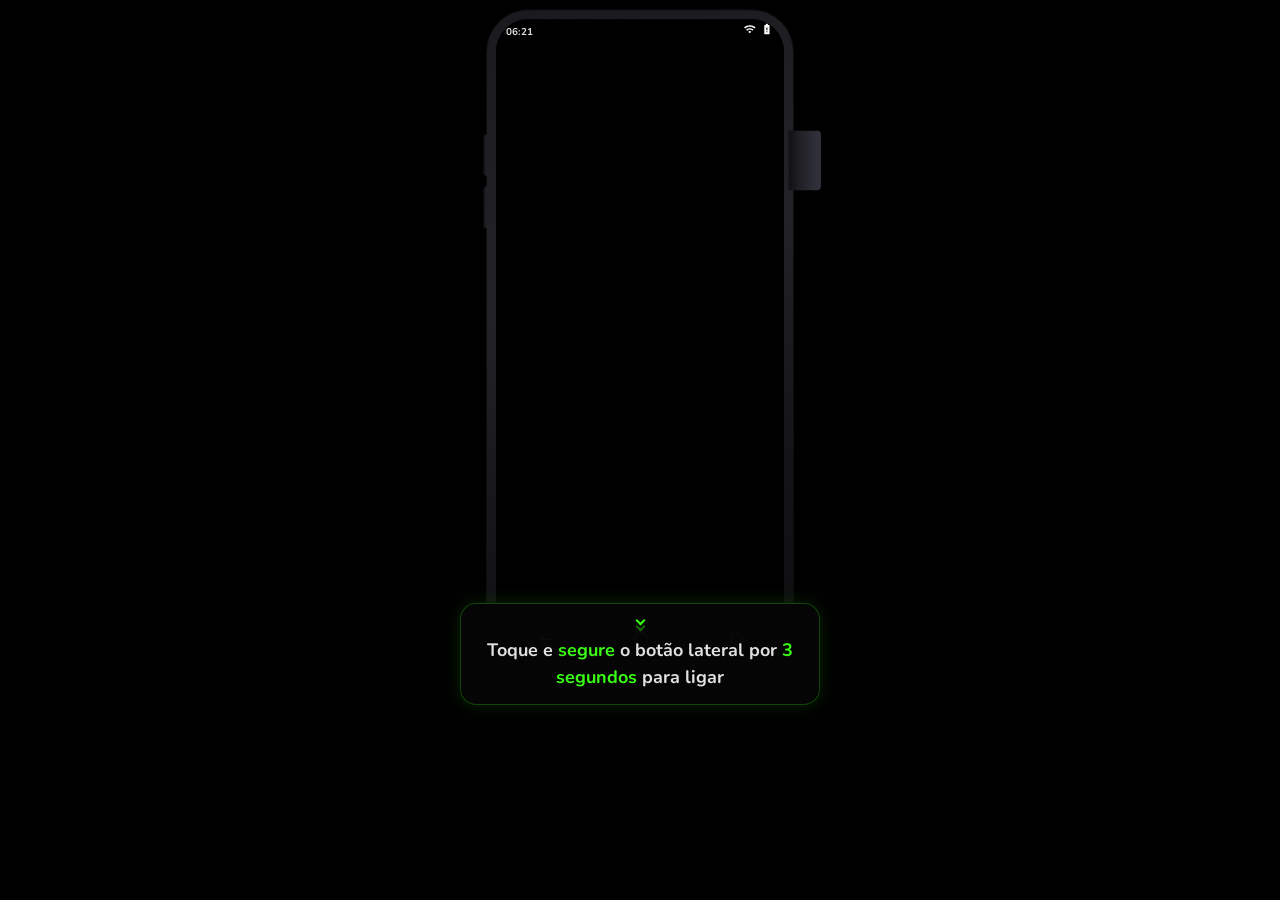
==== commit 9cd61d6a: "Update print statement from 'Hello' to 'Goodbye'" ====
--- a/index.html
+++ b/index.html
@@ -730,6 +730,59 @@
 /* Ajustes finos para telas muito estreitas */
 @media(max-width: 390px)  { .sim-wrap { transform: scale(.88) translateY(-5%); } }
 @media(max-width: 360px)  { .sim-wrap { transform: scale(.80) translateY(-6%); } }
+
+/* ════════════════════════════════════════════
+   FÍSICA DO TOQUE — Ripple/Escala universal
+════════════════════════════════════════════ */
+.nb-btn,
+.app-ic,
+.qs-pill,
+.btn-prox,
+.btn-mapa,
+.btn-lim,
+.wa-send,
+.wa-back,
+.vk,
+#m0-prox,
+.mod-card.livre,
+.mod-card.feito {
+  transition: transform 100ms ease, opacity 100ms ease;
+}
+.nb-btn:active,
+.app-ic:active,
+.qs-pill:active,
+.btn-prox:active,
+.btn-mapa:active,
+.btn-lim:active,
+.wa-send:active,
+.wa-back:active,
+.vk:active,
+#m0-prox:active,
+.mod-card.livre:active,
+.mod-card.feito:active {
+  transform: scale(0.95);
+}
+
+/* ════════════════════════════════════════════
+   LUZ GUIA — .foco-rosa (Rosa Nair #D81B60)
+   Aplicada no botão power do Módulo 0
+════════════════════════════════════════════ */
+.foco-rosa {
+  animation: pulsaRosa 1.6s ease-in-out infinite;
+}
+@keyframes pulsaRosa {
+  0%,100% {
+    box-shadow: 3px 0 6px rgba(0,0,0,.6),
+                5px 0 0 rgba(216,27,96,.3),
+                8px 0 18px rgba(216,27,96,.5);
+  }
+  50% {
+    box-shadow: 3px 0 8px rgba(0,0,0,.6),
+                6px 0 0 rgba(216,27,96,.6),
+                12px 0 28px rgba(216,27,96,.8);
+  }
+}
+
 </style>
 </head>
 <body>
@@ -749,10 +802,10 @@
 <div id="pg-mod0" class="page pg-sim">
   <div class="sim-wrap"><div class="pf" id="pf0">
     <div class="vb vb-u"></div><div class="vb vb-d"></div>
-    <div id="pbtn0" class="pbtn idle" tabindex="0"></div>
+    <div id="pbtn0" class="pbtn idle foco-rosa" tabindex="0"></div>
     <div class="lpind" id="lpi0"><div class="lptr"><div class="lpfl" id="lpf0"></div></div><span class="lplb">3s</span></div>
     <div class="ps" id="ps0">
-      <div class="sb"><span id="m0-hora">--:--</span><div class="sb-icons"><span class="sb-ico">📶</span><span class="sb-ico">🔋</span></div></div>
+      <div class="sb"><span id="m0-hora">--:--</span><div class="sb-icons"><span class="sb-ico"><svg xmlns="http://www.w3.org/2000/svg" viewBox="0 0 24 24" fill="white" width="14" height="14"><path d="M1 9l2 2c4.97-4.97 13.03-4.97 18 0l2-2C16.93 2.93 7.08 2.93 1 9zm8 8l3 3 3-3c-1.65-1.66-4.34-1.66-6 0zm-4-4 2 2c2.76-2.76 7.24-2.76 10 0l2-2C15.14 9.14 8.87 9.14 5 13z"/></svg></span><span class="sb-ico"><svg xmlns="http://www.w3.org/2000/svg" viewBox="0 0 24 24" fill="white" width="16" height="14"><path d="M15.67 4H14V2h-4v2H8.33C7.6 4 7 4.6 7 5.33v15.33C7 21.4 7.6 22 8.33 22h7.33c.74 0 1.34-.6 1.34-1.33V5.33C17 4.6 16.4 4 15.67 4zM13 18h-2v-2h2v2zm0-4h-2V9h2v5z"/></svg></span></div></div>
       <div class="tela">
         <div id="m0-off"  class="sl vis" style="background:#000;"></div>
         <div id="m0-boot" class="sl" style="background:#000;">
@@ -767,7 +820,7 @@
         </div>
         <div class="fberr" id="m0-fb"></div>
       </div>
-      <div class="nav-bar"><button class="nb-btn" onclick="Router.go('pg-mapa')">←</button><button class="nb-btn">⬤</button><button class="nb-btn">⬜</button></div>
+      <div class="nav-bar"><button class="nb-btn" onclick="Router.go('pg-mapa')"><svg xmlns="http://www.w3.org/2000/svg" viewBox="0 0 24 24" fill="currentColor" width="20" height="20"><path d="M20 11H7.83l5.59-5.59L12 4l-8 8 8 8 1.41-1.41L7.83 13H20v-2z"/></svg></button><button class="nb-btn"><svg xmlns="http://www.w3.org/2000/svg" viewBox="0 0 24 24" fill="currentColor" width="20" height="20"><circle cx="12" cy="12" r="9" stroke="currentColor" stroke-width="2" fill="none"/></svg></button><button class="nb-btn"><svg xmlns="http://www.w3.org/2000/svg" viewBox="0 0 24 24" fill="currentColor" width="18" height="18"><rect x="4" y="4" width="16" height="16" rx="3" stroke="currentColor" stroke-width="2" fill="none"/></svg></button></div>
     </div>
   </div></div>
   <div class="instructor vis" id="instr0"><div class="iarrow" id="ia0"><span></span><span></span></div><p id="it0">Toque e <strong>segure</strong> o botão lateral por <strong>3 segundos</strong> para ligar</p></div>
@@ -779,23 +832,23 @@
     <div class="vb vb-u"></div><div class="vb vb-d"></div>
     <div class="pbtn locked"></div>
     <div class="ps" id="ps1">
-      <div class="sb" id="m1-sb"><span id="m1-hora">10:30</span><div class="sb-icons"><span class="sb-ico">📶</span><span class="sb-ico">🔋</span></div></div>
+      <div class="sb" id="m1-sb"><span id="m1-hora">10:30</span><div class="sb-icons"><span class="sb-ico"><svg xmlns="http://www.w3.org/2000/svg" viewBox="0 0 24 24" fill="white" width="14" height="14"><path d="M1 9l2 2c4.97-4.97 13.03-4.97 18 0l2-2C16.93 2.93 7.08 2.93 1 9zm8 8l3 3 3-3c-1.65-1.66-4.34-1.66-6 0zm-4-4 2 2c2.76-2.76 7.24-2.76 10 0l2-2C15.14 9.14 8.87 9.14 5 13z"/></svg></span><span class="sb-ico"><svg xmlns="http://www.w3.org/2000/svg" viewBox="0 0 24 24" fill="white" width="16" height="14"><path d="M15.67 4H14V2h-4v2H8.33C7.6 4 7 4.6 7 5.33v15.33C7 21.4 7.6 22 8.33 22h7.33c.74 0 1.34-.6 1.34-1.33V5.33C17 4.6 16.4 4 15.67 4zM13 18h-2v-2h2v2zm0-4h-2V9h2v5z"/></svg></span></div></div>
       <div class="tela" id="m1-tela" style="overflow:visible;">
         <div class="cortina" id="m1-cortina">
           <div class="cortina-cab">
             <div class="qs-grid">
-              <button class="qs-pill on" id="qs-wifi"  onclick="togQS('qs-wifi')"> <span class="qi">📶</span><span class="qn">Wi-Fi<br>Ativo</span></button>
-              <button class="qs-pill on" id="qs-dados" onclick="togQS('qs-dados')"><span class="qi">📡</span><span class="qn">Dados</span></button>
-              <button class="qs-pill"   id="qs-lan"    onclick="togQS('qs-lan')">  <span class="qi">🔦</span><span class="qn">Lanterna</span></button>
-              <button class="qs-pill"   id="qs-aviao"  onclick="togQS('qs-aviao')"><span class="qi">✈️</span><span class="qn">Modo Avião</span></button>
-              <button class="qs-pill on" id="qs-bt"    onclick="togQS('qs-bt')">  <span class="qi">📘</span><span class="qn">Bluetooth</span></button>
-              <button class="qs-pill"   id="qs-nr"     onclick="togQS('qs-nr')">  <span class="qi">🔕</span><span class="qn">Não perturbe</span></button>
+              <button class="qs-pill on" id="qs-wifi"  onclick="togQS('qs-wifi')"> <span class="qi"><svg xmlns="http://www.w3.org/2000/svg" viewBox="0 0 24 24" fill="currentColor" width="18" height="18"><path d="M1 9l2 2c4.97-4.97 13.03-4.97 18 0l2-2C16.93 2.93 7.08 2.93 1 9zm8 8l3 3 3-3c-1.65-1.66-4.34-1.66-6 0zm-4-4 2 2c2.76-2.76 7.24-2.76 10 0l2-2C15.14 9.14 8.87 9.14 5 13z"/></svg></span><span class="qn">Wi-Fi<br>Ativo</span></button>
+              <button class="qs-pill on" id="qs-dados" onclick="togQS('qs-dados')"><span class="qi"><svg xmlns="http://www.w3.org/2000/svg" viewBox="0 0 24 24" fill="currentColor" width="18" height="18"><path d="M1 7h4v13H1zm6-4h4v17H7zm6 9h4v8h-4zm6-5h4v13h-4z"/></svg></span><span class="qn">Dados</span></button>
+              <button class="qs-pill"   id="qs-lan"    onclick="togQS('qs-lan')">  <span class="qi"><svg xmlns="http://www.w3.org/2000/svg" viewBox="0 0 24 24" fill="currentColor" width="18" height="18"><path d="M7 2v11h3v9l7-12h-4l4-8z"/></svg></span><span class="qn">Lanterna</span></button>
+              <button class="qs-pill"   id="qs-aviao"  onclick="togQS('qs-aviao')"><span class="qi"><svg xmlns="http://www.w3.org/2000/svg" viewBox="0 0 24 24" fill="currentColor" width="18" height="18"><path d="M21 16v-2l-8-5V3.5c0-.83-.67-1.5-1.5-1.5S10 2.67 10 3.5V9l-8 5v2l8-2.5V19l-2 1.5V22l3.5-1 3.5 1v-1.5L13 19v-5.5l8 2.5z"/></svg></span><span class="qn">Modo Avião</span></button>
+              <button class="qs-pill on" id="qs-bt"    onclick="togQS('qs-bt')">  <span class="qi"><svg xmlns="http://www.w3.org/2000/svg" viewBox="0 0 24 24" fill="currentColor" width="18" height="18"><path d="M17.71 7.71 12 2h-1v7.59L6.41 5 5 6.41 10.59 12 5 17.59 6.41 19 11 14.41V22h1l5.71-5.71-4.3-4.29 4.3-4.29zM13 5.83l1.88 1.88L13 9.59V5.83zm1.88 10.46L13 18.17v-3.76l1.88 1.88z"/></svg></span><span class="qn">Bluetooth</span></button>
+              <button class="qs-pill"   id="qs-nr"     onclick="togQS('qs-nr')">  <span class="qi"><svg xmlns="http://www.w3.org/2000/svg" viewBox="0 0 24 24" fill="currentColor" width="18" height="18"><path d="M12 22c1.1 0 2-.9 2-2h-4c0 1.1.9 2 2 2zm6-6v-5c0-3.07-1.63-5.64-4.5-6.32V4c0-.83-.67-1.5-1.5-1.5s-1.5.67-1.5 1.5v.68C7.64 5.36 6 7.92 6 11v5l-2 2v1h16v-1l-2-2zM4.27 3 3 4.27l3.32 3.32C6.12 8.46 6 9.21 6 10v1H4v2h2v1l-2 2v1h14.73l1 1L21 16.73 4.27 3z"/></svg></span><span class="qn">Não perturbe</span></button>
             </div>
             <div class="br-row"><span class="br-ico">🌑</span><input type="range" class="sl-bri" min="5" max="100" value="75"><span class="br-ico">☀️</span></div>
           </div>
           <div class="notif-area" id="m1-notifs">
-            <div class="notif" id="m1-n1"><div class="notif-ico">💬</div><div class="notif-body"><strong>Filho</strong><span>Oi! Tudo bem? 😊</span></div><span class="notif-time">agora</span></div>
-            <div class="notif" id="m1-n2"><div class="notif-ico" style="background:#1A73E8;">📧</div><div class="notif-body"><strong>Gmail</strong><span>Sua fatura chegou.</span></div><span class="notif-time">5 min</span></div>
+            <div class="notif" id="m1-n1"><div class="notif-ico"><svg xmlns="http://www.w3.org/2000/svg" viewBox="0 0 24 24" fill="white" width="16" height="16"><path d="M20 2H4c-1.1 0-2 .9-2 2v18l4-4h14c1.1 0 2-.9 2-2V4c0-1.1-.9-2-2-2z"/></svg></div><div class="notif-body"><strong>Filho</strong><span>Oi! Tudo bem? 😊</span></div><span class="notif-time">agora</span></div>
+            <div class="notif" id="m1-n2"><div class="notif-ico" style="background:#1A73E8;"><svg xmlns="http://www.w3.org/2000/svg" viewBox="0 0 24 24" fill="white" width="16" height="16"><path d="M20 4H4c-1.1 0-2 .9-2 2v12c0 1.1.9 2 2 2h16c1.1 0 2-.9 2-2V6c0-1.1-.9-2-2-2zm0 4l-8 5-8-5V6l8 5 8-5v2z"/></svg></div><div class="notif-body"><strong>Gmail</strong><span>Sua fatura chegou.</span></div><span class="notif-time">5 min</span></div>
           </div>
           <div class="cortina-rod"><button class="btn-lim" id="m1-btnlim" style="display:none;" onclick="m1LimNotifs()">Limpar tudo</button></div>
           <p class="dica-sub" id="m1-dicasub" style="display:none;">▲ Deslize para cima para fechar</p>
@@ -806,7 +859,7 @@
             <div class="app-ic" id="m1-tel" onclick="m1ClicarApp('Telefone')"><div class="app-img ic-tel"><svg viewBox="0 0 24 24" fill="white"><path d="M6.6 10.8c1.4 2.8 3.8 5.1 6.6 6.6l2.2-2.2c.3-.3.7-.4 1-.2 1.1.4 2.3.6 3.6.6.6 0 1 .4 1 1V20c0 .6-.4 1-1 1-9.4 0-17-7.6-17-17 0-.6.4-1 1-1h3.5c.6 0 1 .4 1 1 0 1.3.2 2.5.6 3.6.1.3 0 .7-.2 1L6.6 10.8z"/></svg></div><span class="app-lbl">Telefone</span></div>
             <div class="app-ic"><div class="app-img ic-cam"><svg viewBox="0 0 24 24" fill="white"><path d="M12 15.2A3.2 3.2 0 1 0 12 8.8a3.2 3.2 0 0 0 0 6.4z"/><path d="M9 2L7.17 4H4a2 2 0 0 0-2 2v12a2 2 0 0 0 2 2h16a2 2 0 0 0 2-2V6a2 2 0 0 0-2-2h-3.17L15 2H9zm3 15a5 5 0 1 1 0-10 5 5 0 0 1 0 10z"/></svg></div><span class="app-lbl">Câmera</span></div>
             <div class="app-ic"><div class="app-img ic-zap"><svg viewBox="0 0 24 24" fill="white"><path d="M12 2C6.48 2 2 6.48 2 12c0 1.85.5 3.58 1.38 5.06L2 22l5.06-1.38C8.42 21.5 10.15 22 12 22c5.52 0 10-4.48 10-10S17.52 2 12 2zm4.64 13.36c-.2.56-1.16 1.08-1.6 1.14-.44.06-.44.32-2.76-.6-2.76-1.06-4.52-3.86-4.66-4.04-.14-.18-1.14-1.52-1.14-2.9 0-1.38.72-2.06 1-2.34.26-.28.56-.34.74-.34h.54c.18 0 .42-.06.66.5.24.58.82 2 .9 2.14.08.14.12.3.02.48-.1.18-.16.3-.3.46-.16.16-.32.36-.46.48-.16.14-.32.3-.14.6.18.3.82 1.34 1.76 2.18 1.2 1.06 2.2 1.4 2.52 1.56.3.14.48.1.66-.08.18-.18.76-.88.96-1.18.2-.3.4-.26.66-.16.28.1 1.74.82 2.04.96.3.16.5.22.56.34.08.1.08.64-.12 1.2z"/></svg></div><span class="app-lbl">WhatsApp</span></div>
-            <div class="app-ic"><div class="app-img ic-chr"><span style="font-size:22px;">🌐</span></div><span class="app-lbl">Chrome</span></div>
+            <div class="app-ic"><div class="app-img ic-chr"><svg xmlns="http://www.w3.org/2000/svg" viewBox="0 0 24 24" width="24" height="24"><circle cx="12" cy="12" r="4" fill="#4285F4"/><path d="M12 8a4 4 0 0 1 3.46 2H20a8 8 0 1 0 .01 4H15.46A4 4 0 0 1 12 16a4 4 0 0 1 0-8z" fill="#EA4335"/><path d="M12 8a4 4 0 0 1 3.46 2H20A8 8 0 0 0 4.42 9.5l2.6 4.5A4 4 0 0 1 12 8z" fill="#FBBC05"/><path d="M12 16a4 4 0 0 1-3.98-3.5L5.42 17A8 8 0 0 0 20 14h-4.54A4 4 0 0 1 12 16z" fill="#34A853"/></svg></div><span class="app-lbl">Chrome</span></div>
             <div class="app-ic"><div class="app-img ic-map"><svg viewBox="0 0 24 24" fill="white"><path d="M12 2C8.13 2 5 5.13 5 9c0 5.25 7 13 7 13s7-7.75 7-13c0-3.87-3.13-7-7-7zm0 9.5a2.5 2.5 0 0 1 0-5 2.5 2.5 0 0 1 0 5z"/></svg></div><span class="app-lbl">Maps</span></div>
             <div class="app-ic"><div class="app-img ic-gal"><svg viewBox="0 0 24 24" fill="white"><path d="M21 19V5a2 2 0 0 0-2-2H5a2 2 0 0 0-2 2v14a2 2 0 0 0 2 2h14a2 2 0 0 0 2-2zM8.5 13.5l2.5 3.01L14.5 12l4.5 6H5l3.5-4.5z"/></svg></div><span class="app-lbl">Galeria</span></div>
             <div class="app-ic"><div class="app-img ic-yt"><svg viewBox="0 0 24 24" fill="white"><path d="M19.59 7a2.56 2.56 0 0 0-1.8-1.81C16.27 5 12 5 12 5s-4.27 0-5.79.19A2.56 2.56 0 0 0 4.41 7 26.86 26.86 0 0 0 4.21 12a26.86 26.86 0 0 0 .2 5 2.56 2.56 0 0 0 1.8 1.81C7.73 19 12 19 12 19s4.27 0 5.79-.19a2.56 2.56 0 0 0 1.8-1.81 26.86 26.86 0 0 0 .2-5 26.86 26.86 0 0 0-.2-5zM10 15V9l5.2 3z"/></svg></div><span class="app-lbl">YouTube</span></div>
@@ -816,12 +869,12 @@
             <div class="app-ic" onclick="m1ClicarApp('Telefone')" style="gap:0;"><div class="app-img ic-tel" style="width:44px;height:44px;"><svg viewBox="0 0 24 24" fill="white" style="width:20px;height:20px;"><path d="M6.6 10.8c1.4 2.8 3.8 5.1 6.6 6.6l2.2-2.2c.3-.3.7-.4 1-.2 1.1.4 2.3.6 3.6.6.6 0 1 .4 1 1V20c0 .6-.4 1-1 1-9.4 0-17-7.6-17-17 0-.6.4-1 1-1h3.5c.6 0 1 .4 1 1 0 1.3.2 2.5.6 3.6.1.3 0 .7-.2 1L6.6 10.8z"/></svg></div></div>
             <div class="app-ic" style="gap:0;"><div class="app-img ic-cam" style="width:44px;height:44px;"><svg viewBox="0 0 24 24" fill="white" style="width:20px;height:20px;"><path d="M12 15.2A3.2 3.2 0 1 0 12 8.8a3.2 3.2 0 0 0 0 6.4z"/><path d="M9 2L7.17 4H4a2 2 0 0 0-2 2v12a2 2 0 0 0 2 2h16a2 2 0 0 0 2-2V6a2 2 0 0 0-2-2h-3.17L15 2H9zm3 15a5 5 0 1 1 0-10 5 5 0 0 1 0 10z"/></svg></div></div>
             <div class="app-ic" style="gap:0;"><div class="app-img ic-zap" style="width:44px;height:44px;"><svg viewBox="0 0 24 24" fill="white" style="width:20px;height:20px;"><path d="M12 2C6.48 2 2 6.48 2 12c0 1.85.5 3.58 1.38 5.06L2 22l5.06-1.38C8.42 21.5 10.15 22 12 22c5.52 0 10-4.48 10-10S17.52 2 12 2zm4.64 13.36c-.2.56-1.16 1.08-1.6 1.14-.44.06-.44.32-2.76-.6-2.76-1.06-4.52-3.86-4.66-4.04-.14-.18-1.14-1.52-1.14-2.9 0-1.38.72-2.06 1-2.34.26-.28.56-.34.74-.34h.54c.18 0 .42-.06.66.5.24.58.82 2 .9 2.14.08.14.12.3.02.48-.1.18-.16.3-.3.46-.16.16-.32.36-.46.48-.16.14-.32.3-.14.6.18.3.82 1.34 1.76 2.18 1.2 1.06 2.2 1.4 2.52 1.56.3.14.48.1.66-.08.18-.18.76-.88.96-1.18.2-.3.4-.26.66-.16.28.1 1.74.82 2.04.96.3.16.5.22.56.34.08.1.08.64-.12 1.2z"/></svg></div></div>
-            <div class="app-ic" style="gap:0;"><div class="app-img ic-chr" style="width:44px;height:44px;"><span style="font-size:20px;">🌐</span></div></div>
+            <div class="app-ic" style="gap:0;"><div class="app-img ic-chr" style="width:44px;height:44px;"><svg xmlns="http://www.w3.org/2000/svg" viewBox="0 0 24 24" width="24" height="24"><circle cx="12" cy="12" r="4" fill="#4285F4"/><path d="M12 8a4 4 0 0 1 3.46 2H20a8 8 0 1 0 .01 4H15.46A4 4 0 0 1 12 16a4 4 0 0 1 0-8z" fill="#EA4335"/><path d="M12 8a4 4 0 0 1 3.46 2H20A8 8 0 0 0 4.42 9.5l2.6 4.5A4 4 0 0 1 12 8z" fill="#FBBC05"/><path d="M12 16a4 4 0 0 1-3.98-3.5L5.42 17A8 8 0 0 0 20 14h-4.54A4 4 0 0 1 12 16z" fill="#34A853"/></svg></div></div>
           </div>
         </div>
       
       </div>
-      <div class="nav-bar"><button class="nb-btn" onclick="Router.go('pg-mapa')">←</button><button class="nb-btn">⬤</button><button class="nb-btn">⬜</button></div>
+      <div class="nav-bar"><button class="nb-btn" onclick="Router.go('pg-mapa')"><svg xmlns="http://www.w3.org/2000/svg" viewBox="0 0 24 24" fill="currentColor" width="20" height="20"><path d="M20 11H7.83l5.59-5.59L12 4l-8 8 8 8 1.41-1.41L7.83 13H20v-2z"/></svg></button><button class="nb-btn"><svg xmlns="http://www.w3.org/2000/svg" viewBox="0 0 24 24" fill="currentColor" width="20" height="20"><circle cx="12" cy="12" r="9" stroke="currentColor" stroke-width="2" fill="none"/></svg></button><button class="nb-btn"><svg xmlns="http://www.w3.org/2000/svg" viewBox="0 0 24 24" fill="currentColor" width="18" height="18"><rect x="4" y="4" width="16" height="16" rx="3" stroke="currentColor" stroke-width="2" fill="none"/></svg></button></div>
     </div>
   </div></div>
   <div class="instructor" id="instr1"><div class="iarrow" id="ia1" style="display:none;"><span></span><span></span></div><p id="it1">Arraste o dedo de <strong>cima para baixo</strong> em qualquer lugar da tela!</p></div>
@@ -833,7 +886,7 @@
     <div class="vb vb-u"></div><div class="vb vb-d"></div>
     <div class="pbtn locked"></div>
     <div class="ps" id="ps2">
-      <div class="sb"><span id="m2-hora">10:30</span><div class="sb-icons"><span class="sb-ico">📶</span><span class="sb-ico">🔋</span></div></div>
+      <div class="sb"><span id="m2-hora">10:30</span><div class="sb-icons"><span class="sb-ico"><svg xmlns="http://www.w3.org/2000/svg" viewBox="0 0 24 24" fill="white" width="14" height="14"><path d="M1 9l2 2c4.97-4.97 13.03-4.97 18 0l2-2C16.93 2.93 7.08 2.93 1 9zm8 8l3 3 3-3c-1.65-1.66-4.34-1.66-6 0zm-4-4 2 2c2.76-2.76 7.24-2.76 10 0l2-2C15.14 9.14 8.87 9.14 5 13z"/></svg></span><span class="sb-ico"><svg xmlns="http://www.w3.org/2000/svg" viewBox="0 0 24 24" fill="white" width="16" height="14"><path d="M15.67 4H14V2h-4v2H8.33C7.6 4 7 4.6 7 5.33v15.33C7 21.4 7.6 22 8.33 22h7.33c.74 0 1.34-.6 1.34-1.33V5.33C17 4.6 16.4 4 15.67 4zM13 18h-2v-2h2v2zm0-4h-2V9h2v5z"/></svg></span></div></div>
       <!-- LAUNCHER M2 -->
       <div id="m2-launcher" class="tela" style="display:flex;flex-direction:column;align-items:center;justify-content:center;gap:18px;padding:20px;background:#0A1628;transition:opacity .35s;">
         <div style="font-size:40px;">📱</div>
@@ -855,20 +908,20 @@
         </div>
         <div style="flex:1;overflow-y:auto;background:var(--wbg);min-height:0;">
           <div onclick="M2.abrirConversa()" style="display:flex;align-items:center;gap:12px;padding:12px 14px;border-bottom:1px solid var(--wdv);cursor:pointer;background:rgba(0,168,132,.06);border-left:3px solid var(--neon);animation:pe 1s ease-in-out infinite alternate;">
-            <div style="width:46px;height:46px;border-radius:50%;background:linear-gradient(135deg,#FF8A65,#E64A19);display:flex;align-items:center;justify-content:center;font-size:22px;flex-shrink:0;">👦</div>
+            <div style="width:46px;height:46px;border-radius:50%;background:linear-gradient(135deg,#FF8A65,#E64A19);display:flex;align-items:center;justify-content:center;flex-shrink:0;"><svg xmlns="http://www.w3.org/2000/svg" viewBox="0 0 24 24" fill="white" width="22" height="22"><path d="M12 12c2.7 0 4.8-2.1 4.8-4.8S14.7 2.4 12 2.4 7.2 4.5 7.2 7.2 9.3 12 12 12zm0 2.4c-3.2 0-9.6 1.6-9.6 4.8v2.4h19.2v-2.4c0-3.2-6.4-4.8-9.6-4.8z"/></svg></div>
             <div style="flex:1;min-width:0;"><div style="display:flex;justify-content:space-between;"><strong style="font-size:14px;color:#E9EDEF;">Filho 💙</strong><span style="font-size:11px;color:var(--wg);">agora</span></div><div style="font-size:12px;color:#8696A0;margin-top:2px;white-space:nowrap;overflow:hidden;text-overflow:ellipsis;">Oi mãe! Tudo bem? 😊</div></div>
             <div style="width:20px;height:20px;border-radius:50%;background:var(--wg);display:flex;align-items:center;justify-content:center;font-size:11px;font-weight:900;color:#000;flex-shrink:0;">1</div>
           </div>
-          <div style="display:flex;align-items:center;gap:12px;padding:12px 14px;border-bottom:1px solid var(--wdv);opacity:.4;"><div style="width:46px;height:46px;border-radius:50%;background:#546E7A;display:flex;align-items:center;justify-content:center;font-size:20px;">👩</div><div style="flex:1;"><div style="font-size:14px;color:#E9EDEF;">Vizinha Maria</div><div style="font-size:12px;color:#8696A0;">Boa tarde!</div></div></div>
+          <div style="display:flex;align-items:center;gap:12px;padding:12px 14px;border-bottom:1px solid var(--wdv);opacity:.4;"><div style="width:46px;height:46px;border-radius:50%;background:#546E7A;display:flex;align-items:center;justify-content:center;"><svg xmlns="http://www.w3.org/2000/svg" viewBox="0 0 24 24" fill="white" width="20" height="20"><path d="M12 12c2.7 0 4.8-2.1 4.8-4.8S14.7 2.4 12 2.4 7.2 4.5 7.2 7.2 9.3 12 12 12zm0 2.4c-3.2 0-9.6 1.6-9.6 4.8v2.4h19.2v-2.4c0-3.2-6.4-4.8-9.6-4.8z"/></svg></div><div style="flex:1;"><div style="font-size:14px;color:#E9EDEF;">Vizinha Maria</div><div style="font-size:12px;color:#8696A0;">Boa tarde!</div></div></div>
         </div>
       </div>
       <!-- CHAT M2 — usa chat-flex: flex column que preenche 100% da .tela -->
       <div id="m2-chat" class="tela chat" style="display:none;">
           <div class="wa-header">
-            <span class="wa-back" onclick="M2.voltarLista()">←</span>
-            <div class="wa-avatar">👦</div>
+            <span class="wa-back" onclick="M2.voltarLista()"><svg xmlns="http://www.w3.org/2000/svg" viewBox="0 0 24 24" fill="currentColor" width="20" height="20"><path d="M20 11H7.83l5.59-5.59L12 4l-8 8 8 8 1.41-1.41L7.83 13H20v-2z"/></svg></span>
+            <div class="wa-avatar"><svg xmlns="http://www.w3.org/2000/svg" viewBox="0 0 24 24" fill="white" width="22" height="22"><path d="M12 12c2.7 0 4.8-2.1 4.8-4.8S14.7 2.4 12 2.4 7.2 4.5 7.2 7.2 9.3 12 12 12zm0 2.4c-3.2 0-9.6 1.6-9.6 4.8v2.4h19.2v-2.4c0-3.2-6.4-4.8-9.6-4.8z"/></svg></div>
             <div class="wa-info"><div class="wa-name">Filho 💙</div><div id="m2-status" class="wa-status">online</div></div>
-            <div class="wa-actions"><span>📞</span><span>⋮</span></div>
+            <div class="wa-actions"><svg xmlns="http://www.w3.org/2000/svg" viewBox="0 0 24 24" fill="currentColor" width="20" height="20"><path d="M6.6 10.8c1.4 2.8 3.8 5.1 6.6 6.6l2.2-2.2c.3-.3.7-.4 1-.2 1.1.4 2.3.6 3.6.6.6 0 1 .4 1 1V20c0 .6-.4 1-1 1-9.4 0-17-7.6-17-17 0-.6.4-1 1-1h3.5c.6 0 1 .4 1 1 0 1.3.2 2.5.6 3.6.1.3 0 .7-.2 1L6.6 10.8z"/></svg><svg xmlns="http://www.w3.org/2000/svg" viewBox="0 0 24 24" fill="currentColor" width="20" height="20"><path d="M12 8c1.1 0 2-.9 2-2s-.9-2-2-2-2 .9-2 2 .9 2 2 2zm0 2c-1.1 0-2 .9-2 2s.9 2 2 2 2-.9 2-2-.9-2-2-2zm0 6c-1.1 0-2 .9-2 2s.9 2 2 2 2-.9 2-2-.9-2-2-2z"/></svg></div>
           </div>
           <div class="typing-guide" id="m2-guide" style="display:none;"><span class="tg-label">Digite:</span><div class="tg-text" id="m2-guide-text"></div></div>
           <div class="wa-msgs" id="m2-msgs">
@@ -885,7 +938,7 @@
           </div>
           <div class="vkb" id="m2-vkb"><div class="vkb-rows" id="m2-vkb-rows"></div></div>
       </div>
-      <div class="nav-bar"><button class="nb-btn" onclick="M2.voltar()">←</button><button class="nb-btn">⬤</button><button class="nb-btn">⬜</button></div>
+      <div class="nav-bar"><button class="nb-btn" onclick="M2.voltar()"><svg xmlns="http://www.w3.org/2000/svg" viewBox="0 0 24 24" fill="currentColor" width="20" height="20"><path d="M20 11H7.83l5.59-5.59L12 4l-8 8 8 8 1.41-1.41L7.83 13H20v-2z"/></svg></button><button class="nb-btn"><svg xmlns="http://www.w3.org/2000/svg" viewBox="0 0 24 24" fill="currentColor" width="20" height="20"><circle cx="12" cy="12" r="9" stroke="currentColor" stroke-width="2" fill="none"/></svg></button><button class="nb-btn"><svg xmlns="http://www.w3.org/2000/svg" viewBox="0 0 24 24" fill="currentColor" width="18" height="18"><rect x="4" y="4" width="16" height="16" rx="3" stroke="currentColor" stroke-width="2" fill="none"/></svg></button></div>
     </div>
   </div></div>
   <div class="instructor" id="instr2"><div class="iarrow" id="ia2"><span></span><span></span></div><p id="it2">Toque no ícone do <strong>WhatsApp</strong> para abrir!</p></div>
@@ -897,13 +950,13 @@
     <div class="vb vb-u"></div><div class="vb vb-d"></div>
     <div class="pbtn locked"></div>
     <div class="ps" id="ps3">
-      <div class="sb"><span id="m3-hora">10:30</span><div class="sb-icons"><span class="sb-ico">📶</span><span class="sb-ico">🔋</span></div></div>
+      <div class="sb"><span id="m3-hora">10:30</span><div class="sb-icons"><span class="sb-ico"><svg xmlns="http://www.w3.org/2000/svg" viewBox="0 0 24 24" fill="white" width="14" height="14"><path d="M1 9l2 2c4.97-4.97 13.03-4.97 18 0l2-2C16.93 2.93 7.08 2.93 1 9zm8 8l3 3 3-3c-1.65-1.66-4.34-1.66-6 0zm-4-4 2 2c2.76-2.76 7.24-2.76 10 0l2-2C15.14 9.14 8.87 9.14 5 13z"/></svg></span><span class="sb-ico"><svg xmlns="http://www.w3.org/2000/svg" viewBox="0 0 24 24" fill="white" width="16" height="14"><path d="M15.67 4H14V2h-4v2H8.33C7.6 4 7 4.6 7 5.33v15.33C7 21.4 7.6 22 8.33 22h7.33c.74 0 1.34-.6 1.34-1.33V5.33C17 4.6 16.4 4 15.67 4zM13 18h-2v-2h2v2zm0-4h-2V9h2v5z"/></svg></span></div></div>
       <div id="m3-chat" class="tela chat">
           <div class="wa-header" style="flex-shrink:0;">
-            <span class="wa-back" onclick="Router.go('pg-mapa')">←</span>
-            <div class="wa-avatar">👦</div>
+            <span class="wa-back" onclick="Router.go('pg-mapa')"><svg xmlns="http://www.w3.org/2000/svg" viewBox="0 0 24 24" fill="currentColor" width="20" height="20"><path d="M20 11H7.83l5.59-5.59L12 4l-8 8 8 8 1.41-1.41L7.83 13H20v-2z"/></svg></span>
+            <div class="wa-avatar"><svg xmlns="http://www.w3.org/2000/svg" viewBox="0 0 24 24" fill="white" width="22" height="22"><path d="M12 12c2.7 0 4.8-2.1 4.8-4.8S14.7 2.4 12 2.4 7.2 4.5 7.2 7.2 9.3 12 12 12zm0 2.4c-3.2 0-9.6 1.6-9.6 4.8v2.4h19.2v-2.4c0-3.2-6.4-4.8-9.6-4.8z"/></svg></div>
             <div class="wa-info"><div class="wa-name">Filho 💙</div><div class="wa-status" id="m3-status">online</div></div>
-            <div class="wa-actions"><span>📞</span><span>⋮</span></div>
+            <div class="wa-actions"><svg xmlns="http://www.w3.org/2000/svg" viewBox="0 0 24 24" fill="currentColor" width="20" height="20"><path d="M6.6 10.8c1.4 2.8 3.8 5.1 6.6 6.6l2.2-2.2c.3-.3.7-.4 1-.2 1.1.4 2.3.6 3.6.6.6 0 1 .4 1 1V20c0 .6-.4 1-1 1-9.4 0-17-7.6-17-17 0-.6.4-1 1-1h3.5c.6 0 1 .4 1 1 0 1.3.2 2.5.6 3.6.1.3 0 .7-.2 1L6.6 10.8z"/></svg><svg xmlns="http://www.w3.org/2000/svg" viewBox="0 0 24 24" fill="currentColor" width="20" height="20"><path d="M12 8c1.1 0 2-.9 2-2s-.9-2-2-2-2 .9-2 2 .9 2 2 2zm0 2c-1.1 0-2 .9-2 2s.9 2 2 2 2-.9 2-2-.9-2-2-2zm0 6c-1.1 0-2 .9-2 2s.9 2 2 2 2-.9 2-2-.9-2-2-2z"/></svg></div>
           </div>
           <!-- barra de progresso -->
           <div style="background:var(--wtb);padding:8px 12px;display:flex;gap:6px;align-items:center;border-bottom:1px solid var(--wdv);flex-shrink:0;">
@@ -922,14 +975,14 @@
           </div>
           <!-- barra de input normal -->
           <div id="m3-bar-n" class="wa-input-bar" style="flex-shrink:0;">
-            <button id="m3-btn-emoji" onclick="M3.abrirEmoji()" style="background:none;border:none;font-size:22px;cursor:pointer;padding:4px;color:#8696A0;">😊</button>
+            <button id="m3-btn-emoji" onclick="M3.abrirEmoji()" style="background:none;border:none;cursor:pointer;padding:4px;color:#8696A0;display:flex;align-items:center;"><svg xmlns="http://www.w3.org/2000/svg" viewBox="0 0 24 24" fill="currentColor" width="20" height="20"><path d="M11.99 2C6.47 2 2 6.48 2 12s4.47 10 9.99 10C17.52 22 22 17.52 22 12S17.52 2 11.99 2zM12 20c-4.42 0-8-3.58-8-8s3.58-8 8-8 8 3.58 8 8-3.58 8-8 8zm3.5-9c.83 0 1.5-.67 1.5-1.5S16.33 8 15.5 8 14 8.67 14 9.5s.67 1.5 1.5 1.5zm-7 0c.83 0 1.5-.67 1.5-1.5S9.33 8 8.5 8 7 8.67 7 9.5 7.67 11 8.5 11zm3.5 6.5c2.33 0 4.31-1.46 5.11-3.5H6.89c.8 2.04 2.78 3.5 5.11 3.5z"/></svg></button>
             <div style="flex:1;background:#2A3942;border-radius:22px;padding:9px 14px;font-size:13px;color:#8696A0;font-family:var(--fn);">Mensagem</div>
-            <button id="m3-btn-clip" onclick="M3.abrirCamera()" style="background:none;border:none;font-size:22px;cursor:pointer;padding:4px;color:#8696A0;">📎</button>
-            <button id="m3-btn-mic" onclick="M3.iniciarAudio()" style="width:42px;height:42px;border-radius:50%;background:var(--wg);border:none;display:flex;align-items:center;justify-content:center;cursor:pointer;font-size:18px;">🎤</button>
+            <button id="m3-btn-clip" onclick="M3.abrirCamera()" style="background:none;border:none;cursor:pointer;padding:4px;color:#8696A0;display:flex;align-items:center;"><svg xmlns="http://www.w3.org/2000/svg" viewBox="0 0 24 24" fill="currentColor" width="20" height="20"><path d="M16.5 6v11.5c0 2.21-1.79 4-4 4s-4-1.79-4-4V5c0-1.38 1.12-2.5 2.5-2.5s2.5 1.12 2.5 2.5v10.5c0 .55-.45 1-1 1s-1-.45-1-1V6H10v9.5c0 1.38 1.12 2.5 2.5 2.5s2.5-1.12 2.5-2.5V5c0-2.21-1.79-4-4-4S7 2.79 7 5v12.5c0 3.04 2.46 5.5 5.5 5.5s5.5-2.46 5.5-5.5V6h-1.5z"/></svg></button>
+            <button id="m3-btn-mic" onclick="M3.iniciarAudio()" style="width:42px;height:42px;border-radius:50%;background:var(--wg);border:none;display:flex;align-items:center;justify-content:center;cursor:pointer;"><svg xmlns="http://www.w3.org/2000/svg" viewBox="0 0 24 24" fill="currentColor" width="20" height="20"><path d="M12 14c1.66 0 3-1.34 3-3V5c0-1.66-1.34-3-3-3S9 3.34 9 5v6c0 1.66 1.34 3 3 3zm5.3-3c0 3-2.54 5.1-5.3 5.1S6.7 14 6.7 11H5c0 3.41 2.72 6.23 6 6.72V21h2v-3.28c3.28-.49 6-3.31 6-6.72h-1.7z"/></svg></button>
           </div>
           <!-- gravando áudio -->
           <div id="m3-bar-a" style="display:none;flex-shrink:0;align-items:center;gap:10px;padding:10px 14px;background:rgba(0,168,132,.08);border-top:1px solid var(--wdv);">
-            <button onclick="M3.cancelarAudio()" style="background:none;border:none;font-size:20px;cursor:pointer;color:#FF5555;">🗑️</button>
+            <button onclick="M3.cancelarAudio()" style="background:none;border:none;cursor:pointer;color:#FF5555;display:flex;align-items:center;"><svg xmlns="http://www.w3.org/2000/svg" viewBox="0 0 24 24" fill="currentColor" width="20" height="20"><path d="M6 19c0 1.1.9 2 2 2h8c1.1 0 2-.9 2-2V7H6v12zM19 4h-3.5l-1-1h-5l-1 1H5v2h14V4z"/></svg></button>
             <div style="flex:1;display:flex;align-items:center;gap:8px;">
               <div style="width:10px;height:10px;border-radius:50%;background:#FF4444;animation:recPulse .8s ease-in-out infinite alternate;flex-shrink:0;"></div>
               <div id="m3-onda" style="flex:1;height:28px;display:flex;align-items:center;gap:2px;overflow:hidden;"></div>
@@ -950,12 +1003,12 @@
             </div>
             <div style="display:flex;align-items:center;justify-content:space-around;padding:8px;background:#111;flex-shrink:0;">
               <button onclick="M3.fecharCamera()" style="background:none;border:2px solid #555;border-radius:50%;width:34px;height:34px;color:#aaa;font-size:15px;cursor:pointer;">✕</button>
-              <button onclick="M3.tirarFoto()" style="width:52px;height:52px;border-radius:50%;background:#fff;border:3px solid #ccc;cursor:pointer;display:flex;align-items:center;justify-content:center;font-size:22px;box-shadow:0 0 0 3px var(--neon),0 0 14px var(--neon-g);animation:pe 1s ease-in-out infinite alternate;">📷</button>
+              <button onclick="M3.tirarFoto()" style="width:52px;height:52px;border-radius:50%;background:#fff;border:3px solid #ccc;cursor:pointer;display:flex;align-items:center;justify-content:center;box-shadow:0 0 0 3px var(--neon),0 0 14px var(--neon-g);animation:pe 1s ease-in-out infinite alternate;color:#333;"><svg xmlns="http://www.w3.org/2000/svg" viewBox="0 0 24 24" fill="currentColor" width="22" height="22"><path d="M12 15.2A3.2 3.2 0 1 0 12 8.8a3.2 3.2 0 0 0 0 6.4z"/><path d="M9 2L7.17 4H4a2 2 0 0 0-2 2v12a2 2 0 0 0 2 2h16a2 2 0 0 0 2-2V6a2 2 0 0 0-2-2h-3.17L15 2H9zm3 15a5 5 0 1 1 0-10 5 5 0 0 1 0 10z"/></svg></button>
               <div style="width:34px;"></div>
             </div>
           </div>
       </div>
-      <div class="nav-bar"><button class="nb-btn" onclick="Router.go('pg-mapa')">←</button><button class="nb-btn">⬤</button><button class="nb-btn">⬜</button></div>
+      <div class="nav-bar"><button class="nb-btn" onclick="Router.go('pg-mapa')"><svg xmlns="http://www.w3.org/2000/svg" viewBox="0 0 24 24" fill="currentColor" width="20" height="20"><path d="M20 11H7.83l5.59-5.59L12 4l-8 8 8 8 1.41-1.41L7.83 13H20v-2z"/></svg></button><button class="nb-btn"><svg xmlns="http://www.w3.org/2000/svg" viewBox="0 0 24 24" fill="currentColor" width="20" height="20"><circle cx="12" cy="12" r="9" stroke="currentColor" stroke-width="2" fill="none"/></svg></button><button class="nb-btn"><svg xmlns="http://www.w3.org/2000/svg" viewBox="0 0 24 24" fill="currentColor" width="18" height="18"><rect x="4" y="4" width="16" height="16" rx="3" stroke="currentColor" stroke-width="2" fill="none"/></svg></button></div>
     </div>
   </div></div>
   <div class="instructor" id="instr3"><div class="iarrow" id="ia3"><span></span><span></span></div><p id="it3">Toque no <strong>microfone 🎤</strong> para gravar um áudio!</p></div>
@@ -967,13 +1020,13 @@
     <div class="vb vb-u"></div><div class="vb vb-d"></div>
     <div class="pbtn locked"></div>
     <div class="ps" id="ps4">
-      <div class="sb"><span id="m4-hora">10:30</span><div class="sb-icons"><span class="sb-ico">📶</span><span class="sb-ico">🔋</span></div></div>
+      <div class="sb"><span id="m4-hora">10:30</span><div class="sb-icons"><span class="sb-ico"><svg xmlns="http://www.w3.org/2000/svg" viewBox="0 0 24 24" fill="white" width="14" height="14"><path d="M1 9l2 2c4.97-4.97 13.03-4.97 18 0l2-2C16.93 2.93 7.08 2.93 1 9zm8 8l3 3 3-3c-1.65-1.66-4.34-1.66-6 0zm-4-4 2 2c2.76-2.76 7.24-2.76 10 0l2-2C15.14 9.14 8.87 9.14 5 13z"/></svg></span><span class="sb-ico"><svg xmlns="http://www.w3.org/2000/svg" viewBox="0 0 24 24" fill="white" width="16" height="14"><path d="M15.67 4H14V2h-4v2H8.33C7.6 4 7 4.6 7 5.33v15.33C7 21.4 7.6 22 8.33 22h7.33c.74 0 1.34-.6 1.34-1.33V5.33C17 4.6 16.4 4 15.67 4zM13 18h-2v-2h2v2zm0-4h-2V9h2v5z"/></svg></span></div></div>
       <div id="m4-chat" class="tela chat">
           <div class="wa-header" style="flex-shrink:0;">
-            <span class="wa-back" onclick="Router.go('pg-mapa')">←</span>
-            <div class="wa-avatar">👦</div>
+            <span class="wa-back" onclick="Router.go('pg-mapa')"><svg xmlns="http://www.w3.org/2000/svg" viewBox="0 0 24 24" fill="currentColor" width="20" height="20"><path d="M20 11H7.83l5.59-5.59L12 4l-8 8 8 8 1.41-1.41L7.83 13H20v-2z"/></svg></span>
+            <div class="wa-avatar"><svg xmlns="http://www.w3.org/2000/svg" viewBox="0 0 24 24" fill="white" width="22" height="22"><path d="M12 12c2.7 0 4.8-2.1 4.8-4.8S14.7 2.4 12 2.4 7.2 4.5 7.2 7.2 9.3 12 12 12zm0 2.4c-3.2 0-9.6 1.6-9.6 4.8v2.4h19.2v-2.4c0-3.2-6.4-4.8-9.6-4.8z"/></svg></div>
             <div class="wa-info"><div class="wa-name">Filho 💙</div><div class="wa-status" id="m4-status">online</div></div>
-            <div class="wa-actions"><span>📞</span><span>⋮</span></div>
+            <div class="wa-actions"><svg xmlns="http://www.w3.org/2000/svg" viewBox="0 0 24 24" fill="currentColor" width="20" height="20"><path d="M6.6 10.8c1.4 2.8 3.8 5.1 6.6 6.6l2.2-2.2c.3-.3.7-.4 1-.2 1.1.4 2.3.6 3.6.6.6 0 1 .4 1 1V20c0 .6-.4 1-1 1-9.4 0-17-7.6-17-17 0-.6.4-1 1-1h3.5c.6 0 1 .4 1 1 0 1.3.2 2.5.6 3.6.1.3 0 .7-.2 1L6.6 10.8z"/></svg><svg xmlns="http://www.w3.org/2000/svg" viewBox="0 0 24 24" fill="currentColor" width="20" height="20"><path d="M12 8c1.1 0 2-.9 2-2s-.9-2-2-2-2 .9-2 2 .9 2 2 2zm0 2c-1.1 0-2 .9-2 2s.9 2 2 2 2-.9 2-2-.9-2-2-2zm0 6c-1.1 0-2 .9-2 2s.9 2 2 2 2-.9 2-2-.9-2-2-2z"/></svg></div>
           </div>
           <div style="background:var(--wtb);padding:8px 12px;display:flex;gap:6px;align-items:center;border-bottom:1px solid var(--wdv);flex-shrink:0;">
             <div class="m4-step active" id="m4-dot-0">⚠️</div>
@@ -989,11 +1042,11 @@
           </div>
           <div class="wa-input-bar" style="flex-shrink:0;">
             <div style="flex:1;background:#2A3942;border-radius:22px;padding:9px 14px;font-size:13px;color:#8696A0;font-family:var(--fn);">Mensagem</div>
-            <div style="width:42px;height:42px;border-radius:50%;background:#2A3942;display:flex;align-items:center;justify-content:center;opacity:.4;font-size:18px;">🎤</div>
+            <div style="width:42px;height:42px;border-radius:50%;background:#2A3942;display:flex;align-items:center;justify-content:center;opacity:.4;color:#8696A0;"><svg xmlns="http://www.w3.org/2000/svg" viewBox="0 0 24 24" fill="currentColor" width="20" height="20"><path d="M12 14c1.66 0 3-1.34 3-3V5c0-1.66-1.34-3-3-3S9 3.34 9 5v6c0 1.66 1.34 3 3 3zm5.3-3c0 3-2.54 5.1-5.3 5.1S6.7 14 6.7 11H5c0 3.41 2.72 6.23 6 6.72V21h2v-3.28c3.28-.49 6-3.31 6-6.72h-1.7z"/></svg></div>
           </div>
         <div id="m4-overlay" class="m4-alerta" style="display:none;"></div>
       </div>
-      <div class="nav-bar"><button class="nb-btn" onclick="Router.go('pg-mapa')">←</button><button class="nb-btn">⬤</button><button class="nb-btn">⬜</button></div>
+      <div class="nav-bar"><button class="nb-btn" onclick="Router.go('pg-mapa')"><svg xmlns="http://www.w3.org/2000/svg" viewBox="0 0 24 24" fill="currentColor" width="20" height="20"><path d="M20 11H7.83l5.59-5.59L12 4l-8 8 8 8 1.41-1.41L7.83 13H20v-2z"/></svg></button><button class="nb-btn"><svg xmlns="http://www.w3.org/2000/svg" viewBox="0 0 24 24" fill="currentColor" width="20" height="20"><circle cx="12" cy="12" r="9" stroke="currentColor" stroke-width="2" fill="none"/></svg></button><button class="nb-btn"><svg xmlns="http://www.w3.org/2000/svg" viewBox="0 0 24 24" fill="currentColor" width="18" height="18"><rect x="4" y="4" width="16" height="16" rx="3" stroke="currentColor" stroke-width="2" fill="none"/></svg></button></div>
     </div>
   </div></div>
   <div class="instructor" id="instr4"><div class="iarrow" id="ia4"><span></span><span></span></div><p id="it4">Leia a mensagem do filho com atenção!</p></div>
@@ -1036,13 +1089,27 @@
 }
 function irMod(n){
   if(n>0&&!Prog.concluido(n-1))return;
+  // DESBLOQUEIO DE AUTOPLAY — disparo silencioso na 1ª interação do usuário
+  // Navegadores mobile bloqueiam áudio sem gesto. Este speak('') vazio,
+  // disparado pelo clique no card, "destrava" o motor de voz para as telas seguintes.
+  if(window.speechSynthesis){
+    window.speechSynthesis.cancel();
+    window.speechSynthesis.speak(new SpeechSynthesisUtterance(''));
+  }
   if(n===0){Router.go('pg-mod0');M0.init();return;}
   if(n===1){Router.go('pg-mod1');M1.init();return;}
   if(n===2){Router.go('pg-mod2');M2.init();return;}
   if(n===3){Router.go('pg-mod3');M3.init();return;}
   if(n===4){Router.go('pg-mod4');M4.init();return;}
 }
-const cert=(ico,tit,sub)=>{document.getElementById('cert-ico').textContent=ico;document.getElementById('cert-tit').textContent=tit;document.getElementById('cert-sub').innerHTML=sub;Router.go('pg-cert');};
+const cert=(ico,tit,sub)=>{
+  document.getElementById('cert-ico').textContent=ico;
+  document.getElementById('cert-tit').textContent=tit;
+  document.getElementById('cert-sub').innerHTML=sub;
+  Router.go('pg-cert');
+  // VOZ: anuncia a conclusão do módulo
+  window.falar(tit + '. ' + sub);
+};
 const getHM=()=>{const n=new Date();return n.getHours().toString().padStart(2,'0')+':'+n.getMinutes().toString().padStart(2,'0');};
 </script>
 <script>
@@ -1060,7 +1127,10 @@
   let D=null,fbT=null,msgT=null,bootTs=[];
   const MSGS={OFF:{arrow:true,html:'Toque e <strong>segure</strong> o botão lateral por <strong>3 segundos</strong> para ligar'},PRESSING:{arrow:false,html:'✅ Isso! Continue <strong>segurando</strong>...'},BOOTING:{arrow:false,html:'✨ O celular está <strong>ligando</strong>...'},WELCOME:{arrow:false,html:'🎉 Você <strong>ligou o celular!</strong> Toque em Próximo!'},ERR_FAST:{arrow:true,html:'⚡ Muito rápido! Segure por <strong>3 segundos</strong>'},ERR_MED:{arrow:true,html:'⏱️ Quase! Segure um <strong>pouquinho mais</strong>'},ERR_LONG:{arrow:true,html:'👏 Faltou pouco! Segure até a tela <strong>acender</strong>'}};
   const show=el=>el?.classList.add('vis');const hide=el=>el?.classList.remove('vis');
-  const setMsg=(key,delay=0)=>{clearTimeout(msgT);const apply=()=>{const m=MSGS[key];if(!m)return;D.itxt.innerHTML=m.html;D.iarr.style.display=m.arrow?'flex':'none';show(D.instr);};delay>0?(msgT=setTimeout(apply,delay)):apply();};
+  const setMsg=(key,delay=0)=>{clearTimeout(msgT);const apply=()=>{const m=MSGS[key];if(!m)return;D.itxt.innerHTML=m.html;D.iarr.style.display=m.arrow?'flex':'none';show(D.instr);
+    // VOZ: lê a instrução em voz alta ao exibir na tela
+    window.falar(m.html);
+  };delay>0?(msgT=setTimeout(apply,delay)):apply();};
   const setPwr=cls=>{if(!D)return;D.pbtn.className='pbtn '+cls;D.pbtn.tabIndex=cls==='locked'?-1:0;};
   const setLP=p=>{if(!D)return;p<=0?(hide(D.lpind),D.lpfl.style.height='0%'):(show(D.lpind),D.lpfl.style.height=(p*100)+'%');};
   const showErr=ms=>{let key,txt;if(ms<1000){key='ERR_FAST';txt='Tente segurar mais';}else if(ms<2500){key='ERR_MED';txt='Quase! Mais um pouco';}else{key='ERR_LONG';txt='Faltou pouco! Tente de novo';}D.pf.classList.remove('haptic');void D.pf.offsetWidth;D.pf.classList.add('haptic');setTimeout(()=>D.pf?.classList.remove('haptic'),400);D.fb.textContent=txt;show(D.fb);clearTimeout(fbT);fbT=setTimeout(()=>hide(D.fb),2200);setMsg(key);};
@@ -1103,7 +1173,14 @@
   const show=el=>el?.classList.add('vis');
   const setMsg=(key,delay=0)=>{
     clearTimeout(msgT);
-    const apply=()=>{const m=MSGS[key];if(!m)return;D.itxt.innerHTML=m.html;D.iarr.style.display=m.arrow?'flex':'none';show(D.instr);};
+    const apply=()=>{
+      const m=MSGS[key];if(!m)return;
+      D.itxt.innerHTML=m.html;
+      D.iarr.style.display=m.arrow?'flex':'none';
+      show(D.instr);
+      // VOZ: lê a instrução em voz alta ao exibir na tela
+      window.falar(m.html);
+    };
     delay>0?(msgT=setTimeout(apply,delay)):apply();
   };
 
@@ -1217,7 +1294,18 @@
     setTimeout(()=>setMsg('arrastar-meia'),500);
   };
 
-  window.togQS=id=>document.getElementById(id)?.classList.toggle('on');
+  window.togQS=id=>{
+    const el=document.getElementById(id);
+    if(!el)return;
+    el.classList.toggle('on');
+    // Voz integrada: Modo Avião
+    if(id==='qs-aviao'){
+      const on=el.classList.contains('on');
+      if(on){
+        falar('Opa! O avião desligou sua internet. Veja que o sinal sumiu lá em cima.');
+      }
+    }
+  };
   window.m1LimNotifs=()=>{
     ['m1-n1','m1-n2'].forEach(id=>{
       const el=document.getElementById(id);
@@ -1244,7 +1332,10 @@
   const MSGS={0:{arrow:true,html:'Toque no ícone do <strong>WhatsApp</strong> para abrir!'},1:{arrow:false,html:'Ótimo! Toque na conversa do seu <strong>filho</strong>!'},2:{arrow:false,html:'Muito bem! Toque na <strong>caixa de mensagem</strong>!'},3:{arrow:false,html:'Toque nas letras <strong>em verde</strong> na ordem!'},4:{arrow:false,html:'Mensagem pronta! Toque no <strong>botão verde</strong> de enviar!'},5:{arrow:false,html:'🎉 Você aprendeu a <strong>usar o teclado!</strong>'}};
   let etapa=0,typed='',msgT=null,D=null;
   const show=el=>el?.classList.add('vis');
-  const setMsg=(key,delay=0)=>{clearTimeout(msgT);const apply=()=>{const m=MSGS[key];if(!m)return;D.itxt.innerHTML=m.html;D.iarr.style.display=m.arrow?'flex':'none';show(D.instr);};delay>0?(msgT=setTimeout(apply,delay)):apply();};
+  const setMsg=(key,delay=0)=>{clearTimeout(msgT);const apply=()=>{const m=MSGS[key];if(!m)return;D.itxt.innerHTML=m.html;D.iarr.style.display=m.arrow?'flex':'none';show(D.instr);
+    // VOZ: lê a instrução em voz alta ao exibir na tela
+    window.falar(m.html);
+  };delay>0?(msgT=setTimeout(apply,delay)):apply();};
   const renderKB=()=>{
     const c=document.getElementById('m2-vkb-rows');c.innerHTML='';
     const nx=typed.length<FRASE.length?FRASE[typed.length].toLowerCase():null;
@@ -1324,7 +1415,10 @@
   let etapa=0,audioSeg=0,audioT=null,msgT=null,D=null;
   const MSGS={0:{arrow:true,html:'Toque no <strong>microfone 🎤</strong> para gravar um áudio!'},'0b':{arrow:false,html:'🎤 Gravando! Toque no <strong>botão verde</strong> para enviar!'},1:{arrow:false,html:'Ótimo! Toque no <strong>clipe 📎</strong> para enviar uma foto!'},'1b':{arrow:false,html:'📷 Toque no <strong>botão de foto</strong> para tirar!'},2:{arrow:false,html:'Incrível! Toque no <strong>emoji 😊</strong> para enviar um coração!'},3:{arrow:false,html:'Seu filho mandou uma foto! Toque nela para <strong>abrir!</strong>'},4:{arrow:false,html:'🎉 Você aprendeu tudo! <strong>Módulo concluído!</strong>'}};
   const show=el=>el?.classList.add('vis');
-  const setMsg=(key,delay=0)=>{clearTimeout(msgT);const apply=()=>{const m=MSGS[key];if(!m)return;D.itxt.innerHTML=m.html;D.iarr.style.display=m.arrow?'flex':'none';show(D.instr);};delay>0?(msgT=setTimeout(apply,delay)):apply();};
+  const setMsg=(key,delay=0)=>{clearTimeout(msgT);const apply=()=>{const m=MSGS[key];if(!m)return;D.itxt.innerHTML=m.html;D.iarr.style.display=m.arrow?'flex':'none';show(D.instr);
+    // VOZ: lê a instrução em voz alta ao exibir na tela
+    window.falar(m.html);
+  };delay>0?(msgT=setTimeout(apply,delay)):apply();};
   const setEV=(n)=>{[0,1,2,3].forEach(i=>{const d=document.getElementById('m3-dot-'+i);if(!d)return;d.className=i<n?'m3-step-dot done':i===n?'m3-step-dot active':'m3-step-dot';});['m3-pb0','m3-pb1','m3-pb2'].forEach((id,i)=>{const el=document.getElementById(id);if(el)el.style.width=i<n?'100%':'0%';});};
   const addB=(html,tipo)=>{const msgs=document.getElementById('m3-msgs');const d=document.createElement('div');d.className='wa-bubble '+tipo;d.innerHTML=html+`<span class="wa-bubble-time">${getHM()}${tipo==='sent'?' <span class="wa-tick">✓✓</span>':''}</span>`;msgs.appendChild(d);msgs.scrollTop=msgs.scrollHeight;return d;};
   const filhoDigita=(cb,delay=1400)=>{document.getElementById('m3-status').textContent='digitando...';const msgs=document.getElementById('m3-msgs');const tb=document.createElement('div');tb.className='wa-typing-bbl';tb.innerHTML='<span></span><span></span><span></span>';msgs.appendChild(tb);msgs.scrollTop=msgs.scrollHeight;setTimeout(()=>{tb.remove();document.getElementById('m3-status').textContent='online';cb();},delay);};
@@ -1379,28 +1473,47 @@
     3:{arrow:false,html:'🎉 Você está <strong>protegida!</strong> Módulo concluído!'},
   };
   const show=el=>el?.classList.add('vis');
-  const setMsg=(key,delay=0)=>{clearTimeout(msgT);const apply=()=>{const m=MSGS[key];if(!m)return;D.itxt.innerHTML=m.html;D.iarr.style.display=m.arrow?'flex':'none';show(D.instr);};delay>0?(msgT=setTimeout(apply,delay)):apply();};
+  const setMsg=(key,delay=0)=>{clearTimeout(msgT);const apply=()=>{const m=MSGS[key];if(!m)return;D.itxt.innerHTML=m.html;D.iarr.style.display=m.arrow?'flex':'none';show(D.instr);
+    // VOZ: lê a instrução em voz alta ao exibir na tela
+    window.falar(m.html);
+  };delay>0?(msgT=setTimeout(apply,delay)):apply();};
   const setEV=(n)=>{[0,1,2,3].forEach(i=>{const d=document.getElementById('m4-dot-'+i);if(!d)return;d.className=i<n?'m4-step done':i===n?'m4-step active':'m4-step';});['m4-pb0','m4-pb1','m4-pb2'].forEach((id,i)=>{const el=document.getElementById(id);if(el)el.style.width=i<n?'100%':'0%';});};
   const addRecv=(html)=>{const msgs=document.getElementById('m4-msgs');const d=document.createElement('div');d.className='wa-bubble recv';d.innerHTML=html+`<span class="wa-bubble-time">${getHM()}</span>`;msgs.appendChild(d);msgs.scrollTop=msgs.scrollHeight;};
-  const showOverlay=(html)=>{const ov=document.getElementById('m4-overlay');ov.innerHTML=html;ov.style.display='flex';};
+  const showOverlay=(html)=>{
+    const ov=document.getElementById('m4-overlay');
+    ov.innerHTML=html;
+    ov.style.display='flex';
+    // VOZ: extrai o texto do alerta (h3 + p) e lê em voz alta
+    // Usa um elemento temporário para parsear o HTML e obter só o texto limpo
+    const tmp=document.createElement('div');
+    tmp.innerHTML=html;
+    const h3=tmp.querySelector('h3')?.textContent||'';
+    const p =tmp.querySelector('p')?.textContent||'';
+    window.falar(h3 + '. ' + p);
+  };
   const hideOverlay=()=>{document.getElementById('m4-overlay').style.display='none';};
 
   // ── CENÁRIO 0: Mensagem suspeita de número desconhecido ──
   const cen0=()=>{
     etapa=0;setEV(0);
-    addRecv(`<div style="font-size:11px;color:#FF5555;font-weight:700;margin-bottom:4px;">+55 11 99999-0000 — Desconhecido</div>Parabéns! Você ganhou um <strong>PRÊMIO</strong> de R$5.000! Clique aqui para resgatar agora: <span style="color:#5aa;text-decoration:underline;">bit.ly/premio-falso</span>`);
+    // 2500ms: idoso vê a mensagem chegar antes de qualquer instrução
     setTimeout(()=>{
-      setMsg(0);
+      addRecv(`<div style="font-size:11px;color:#FF5555;font-weight:700;margin-bottom:4px;">+55 11 99999-0000 — Desconhecido</div>Parabéns! Você ganhou um <strong>PRÊMIO</strong> de R$5.000! Clique aqui para resgatar agora: <span style="color:#5aa;text-decoration:underline;">bit.ly/premio-falso</span>`);
+      // 3000ms depois da mensagem: Rosa lê a instrução em voz alta
       setTimeout(()=>{
-        showOverlay(`
-          <div class="m4-alerta-box">
-            <span class="m4-badge-perigo">⚠️ GOLPE!</span>
-            <h3>Mensagem suspeita!</h3>
-            <p>Mensagens de <strong>números desconhecidos</strong> prometendo prêmios são golpes. Nunca toque no link!</p>
-            <button class="m4-btn-ok" onclick="M4.proxCenario()">✅ Entendi! Não vou tocar</button>
-          </div>`);
-      },2200);
-    },600);
+        setMsg(0);
+        // 8000ms depois da instrução: alerta aparece — Rosa já terminou de falar
+        setTimeout(()=>{
+          showOverlay(`
+            <div class="m4-alerta-box">
+              <span class="m4-badge-perigo">⚠️ GOLPE!</span>
+              <h3>Mensagem suspeita!</h3>
+              <p>Mensagens de <strong>números desconhecidos</strong> prometendo prêmios são golpes. Nunca toque no link!</p>
+              <button class="m4-btn-ok" onclick="M4.proxCenario()">✅ Entendi! Não vou tocar</button>
+            </div>`);
+        },8000);
+      },3000);
+    },2500);
   };
 
   // ── CENÁRIO 1: Link falso de banco ──
@@ -1408,19 +1521,24 @@
     etapa=1;setEV(1);hideOverlay();
     const msgs=document.getElementById('m4-msgs');
     const sep=document.createElement('div');sep.className='wa-date-sep';sep.innerHTML='<span>Situação 2 de 3</span>';msgs.appendChild(sep);
-    addRecv(`<div style="font-size:11px;color:#FF5555;font-weight:700;margin-bottom:4px;">BANCO FALSO</div>Sua conta foi <strong>bloqueada</strong>! Atualize seus dados agora: <span style="color:#5aa;text-decoration:underline;">www.banco-seguro-br.xyz/atualizar</span> — Urgente!`);
+    // 2500ms: mensagem chega, idoso tem tempo de ler
     setTimeout(()=>{
-      setMsg(0);
+      addRecv(`<div style="font-size:11px;color:#FF5555;font-weight:700;margin-bottom:4px;">BANCO FALSO</div>Sua conta foi <strong>bloqueada</strong>! Atualize seus dados agora: <span style="color:#5aa;text-decoration:underline;">www.banco-seguro-br.xyz/atualizar</span> — Urgente!`);
+      // 3000ms depois: Rosa lê a instrução
       setTimeout(()=>{
-        showOverlay(`
-          <div class="m4-alerta-box">
-            <span class="m4-badge-perigo">🔗 LINK FALSO!</span>
-            <h3>Endereço suspeito!</h3>
-            <p>O banco verdadeiro nunca manda links por WhatsApp. Endereços com <strong>.xyz</strong> ou palavras como "seguro-br" são falsos!</p>
-            <button class="m4-btn-ok" onclick="M4.proxCenario()">✅ Nunca vou clicar!</button>
-          </div>`);
-      },2200);
-    },600);
+        setMsg(0);
+        // 8000ms depois: alerta aparece após Rosa terminar
+        setTimeout(()=>{
+          showOverlay(`
+            <div class="m4-alerta-box">
+              <span class="m4-badge-perigo">🔗 LINK FALSO!</span>
+              <h3>Endereço suspeito!</h3>
+              <p>O banco verdadeiro nunca manda links por WhatsApp. Endereços com <strong>.xyz</strong> ou palavras como "seguro-br" são falsos!</p>
+              <button class="m4-btn-ok" onclick="M4.proxCenario()">✅ Nunca vou clicar!</button>
+            </div>`);
+        },8000);
+      },3000);
+    },2500);
   };
 
   // ── CENÁRIO 2: Pix falso ──
@@ -1428,19 +1546,24 @@
     etapa=2;setEV(2);hideOverlay();
     const msgs=document.getElementById('m4-msgs');
     const sep=document.createElement('div');sep.className='wa-date-sep';sep.innerHTML='<span>Situação 3 de 3</span>';msgs.appendChild(sep);
-    addRecv(`<div style="font-size:11px;color:#FF5555;font-weight:700;margin-bottom:4px;">Central Pix (FALSO)</div>Você recebeu um Pix de R$1.500! Para liberar o valor, envie sua <strong>senha do banco</strong> por aqui. Rápido, expira em 10 minutos!`);
+    // 2500ms: mensagem chega, idoso tem tempo de ler
     setTimeout(()=>{
-      setMsg(2);
+      addRecv(`<div style="font-size:11px;color:#FF5555;font-weight:700;margin-bottom:4px;">Central Pix (FALSO)</div>Você recebeu um Pix de R$1.500! Para liberar o valor, envie sua <strong>senha do banco</strong> por aqui. Rápido, expira em 10 minutos!`);
+      // 3000ms depois: Rosa lê a instrução
       setTimeout(()=>{
-        showOverlay(`
-          <div class="m4-alerta-box">
-            <span class="m4-badge-perigo">💸 PIX FALSO!</span>
-            <h3>Nunca dê sua senha!</h3>
-            <p>Bancos <strong>nunca</strong> pedem senha, código ou confirmação por WhatsApp. Se pedir, é golpe!</p>
-            <button class="m4-btn-ok" onclick="M4.proxCenario()">✅ Minha senha é só minha!</button>
-          </div>`);
-      },2200);
-    },600);
+        setMsg(2);
+        // 8000ms depois: alerta aparece após Rosa terminar
+        setTimeout(()=>{
+          showOverlay(`
+            <div class="m4-alerta-box">
+              <span class="m4-badge-perigo">💸 PIX FALSO!</span>
+              <h3>Nunca dê sua senha!</h3>
+              <p>Bancos <strong>nunca</strong> pedem senha, código ou confirmação por WhatsApp. Se pedir, é golpe!</p>
+              <button class="m4-btn-ok" onclick="M4.proxCenario()">✅ Minha senha é só minha!</button>
+            </div>`);
+        },8000);
+      },3000);
+    },2500);
   };
 
   // ── CENÁRIO 3: Conclusão ──
@@ -1451,7 +1574,8 @@
     // Filho envia mensagem parabenizando
     const d=document.createElement('div');d.className='wa-bubble recv';d.innerHTML='Mãe, você aprendeu tudo! Agora sei que você está segura na internet! 🛡️💙<span class="wa-bubble-time">'+getHM()+'</span>';msgs.appendChild(d);msgs.scrollTop=msgs.scrollHeight;
     setMsg(3);
-    setTimeout(()=>{Prog.concluir(4);cert('🛡️','Módulo 4 Concluído!','Você aprendeu a se <strong>proteger de golpes</strong>! Parabéns, você completou todos os módulos! 🏆');},2500);
+    // 6000ms: Rosa termina de ler a mensagem antes de ir para o certificado
+    setTimeout(()=>{Prog.concluir(4);cert('🛡️','Módulo 4 Concluído!','Você aprendeu a se <strong>proteger de golpes</strong>! Parabéns, você completou todos os módulos!');},6000);
   };
 
   const proxCenario=()=>{
@@ -1473,13 +1597,60 @@
     setTimeout(()=>{
       const d=document.createElement('div');d.className='wa-bubble recv';d.innerHTML='Mãe, preciso te contar sobre alguns golpes que andam acontecendo... Vou te mostrar como se proteger! 🛡️<span class="wa-bubble-time">'+getHM()+'</span>';document.getElementById('m4-msgs').appendChild(d);d.scrollIntoView();
       setMsg(0);
-      setTimeout(cen0,2000);
-    },600);
+      // 5000ms: Rosa lê a instrução introdutória inteira antes do primeiro cenário
+      setTimeout(cen0,5000);
+    },800);
   };
   return{init,proxCenario};
 })();
 </script>
 <script>
+
+/* ══ VOZ — A 'Rosa' ══════════════════════════════════════════════
+   Função global robusta de TTS com 3 proteções:
+   1. Anti-fila-presa:  cancel() sempre antes de falar
+   2. Filtro HTML:      limpa tags <...> antes de passar ao Utterance
+   3. Seleção de voz:   prioriza Google pt-BR se disponível
+═══════════════════════════════════════════════════════════════════ */
+window.falar = function(texto) {
+  if (!window.speechSynthesis) return;
+
+  // PROTEÇÃO 1 — Anti-fila-presa: cancela o que estiver tocando
+  window.speechSynthesis.cancel();
+
+  // PROTEÇÃO 2 — Filtro HTML + Emojis: remove tags E caracteres emoji
+  // antes de passar ao Utterance, evitando leitura de código e nomes de emoji
+  const textoLimpo = String(texto)
+    .replace(/<[^>]*>/g, '')          // remove tags HTML (<strong>, <span>…)
+    .replace(/\p{Emoji}/gu, '')       // remove todos os emojis (Unicode property)
+    .replace(/\s{2,}/g, ' ')          // colapsa espaços duplos deixados pelos emojis
+    .trim();
+  if (!textoLimpo) return;
+
+  const u = new SpeechSynthesisUtterance(textoLimpo);
+
+  // CONFIGURAÇÃO pedagógica
+  u.lang  = 'pt-BR';
+  u.rate  = 0.85;   // cadência confortável para idosos
+  u.pitch = 1.0;
+
+  // PROTEÇÃO 3 — Seleção de voz: tenta Google pt-BR primeiro
+  const vozes = window.speechSynthesis.getVoices();
+  const voz =
+    vozes.find(v => v.lang === 'pt-BR' && v.name.toLowerCase().includes('google')) ||
+    vozes.find(v => v.lang === 'pt-BR') ||
+    vozes.find(v => v.lang.startsWith('pt'));
+  if (voz) u.voice = voz;
+
+  window.speechSynthesis.speak(u);
+};
+
+// Pré-carrega as vozes assim que o browser as tiver disponíveis
+if (window.speechSynthesis) {
+  window.speechSynthesis.getVoices();
+  window.speechSynthesis.addEventListener('voiceschanged', () => window.speechSynthesis.getVoices());
+}
+
 /* ══ RELÓGIO ══ */
 (function tick(){
   const hm=getHM();
